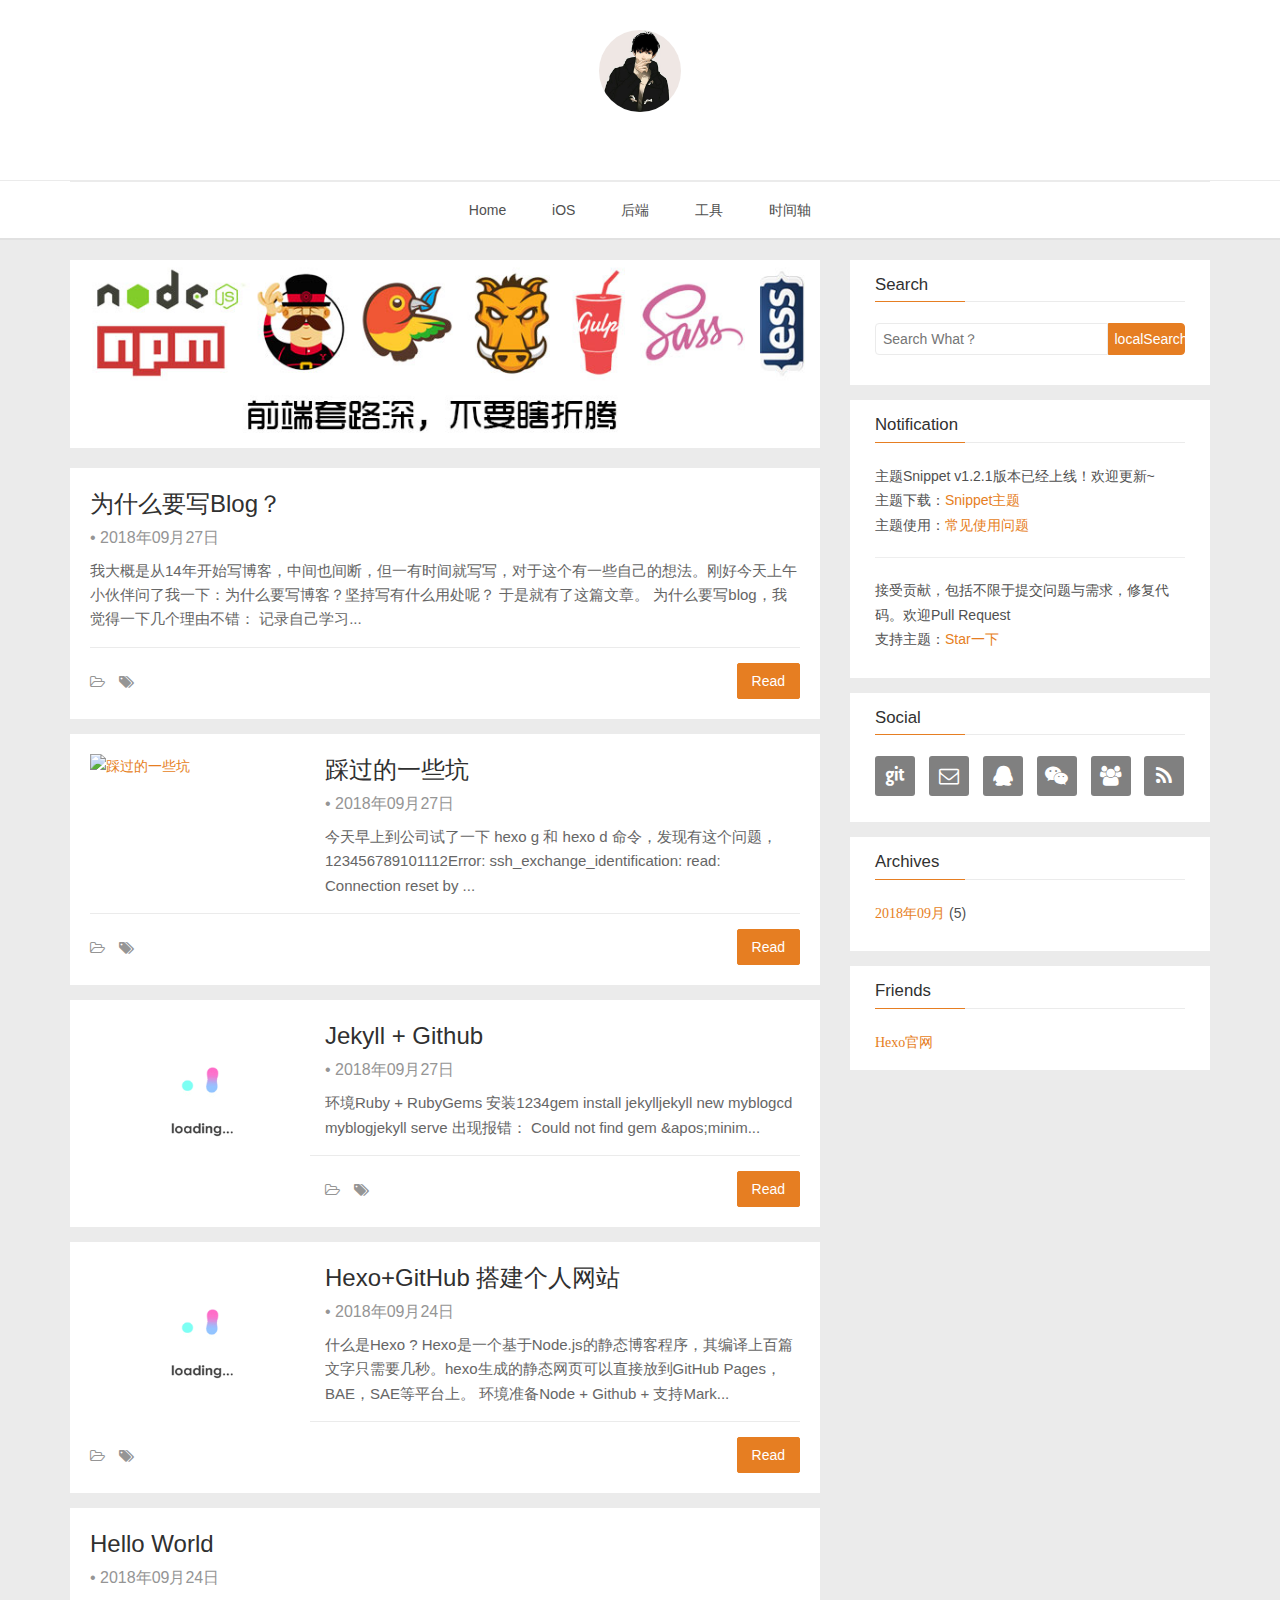
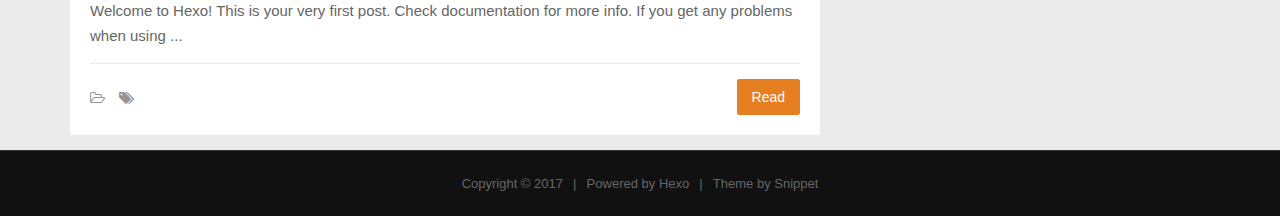
==== index.html @ 62d564f3 "Site updated: 2018-09-27 11:56:24" ====
<!DOCTYPE HTML>
<html lang="">
<head>
    <!--Setting-->
    <meta charset="UTF-8">
    <meta name="viewport" content="width=device-width, user-scalable=no, initial-scale=1.0, maximum-scale=1.0, minimum-scale=1.0">
    <meta http-equiv="X-UA-Compatible" content="IE=Edge,chrome=1">
    <meta http-equiv="Cache-Control" content="no-siteapp">
    <meta http-equiv="Cache-Control" content="no-transform">
    <meta name="renderer" content="webkit|ie-comp|ie-stand">
    <meta name="apple-mobile-web-app-capable" content="Hexo">
    <meta name="apple-mobile-web-app-status-bar-style" content="black">
    <meta name="format-detection" content="telephone=no,email=no,adress=no">
    <meta name="browsermode" content="application">
    <meta name="screen-orientation" content="portrait">
    <link rel="dns-prefetch" href="http://joewang.github.io">
    <!--SEO-->





<meta name="robots" content="all" />
<meta name="google" content="all" />
<meta name="googlebot" content="all" />
<meta name="verify" content="all" />
    <!--Title-->


<title>Hexo</title>


    <link rel="alternate" href="/atom.xml" title="Hexo" type="application/atom+xml">


    <link rel="icon" href="/favicon.ico">

    



<link rel="stylesheet" href="/css/bootstrap.min.css?rev=3.3.7">
<link rel="stylesheet" href="/css/font-awesome.min.css?rev=4.5.0">
<link rel="stylesheet" href="/css/style.css?rev=@@hash">




    
	<div class="hide">
		<script type="text/javascript">
			var cnzz_protocol = (("https:" == document.location.protocol) ? " https://" : " http://");document.write(unescape("%3Cspan class='cnzz_stat_icon_1263868967 hide' %3E%3Cscript%20src%3D%22https%3A%2F%2Fs95.cnzz.com%2Fz_stat.php%3Fweb_id%3D1272564536%22%3E%3C%2Fscript%3E%3C/span%3E%3Cscript src='" + cnzz_protocol + "s19.cnzz.com/z_stat.php%3Fid%3D1263868967%26show%3Dpic1' type='text/javascript'%3E%3C/script%3E"));
		</script>
	</div>






    

</head>


<!--[if lte IE 8]>
<style>
    html{ font-size: 1em }
</style>
<![endif]-->
<!--[if lte IE 9]>
<div style="ie">你使用的浏览器版本过低，为了你更好的阅读体验，请更新浏览器的版本或者使用其他现代浏览器，比如Chrome、Firefox、Safari等。</div>
<![endif]-->

<body>
    <header class="main-header"  style="background-image:url(http://7xpw2b.com1.z0.glb.clouddn.com/hexo-sinppet/img/banner.jpg)"  >
    <div class="main-header-box">
        <a class="header-avatar" href="/" title='John Doe'>
            <img src="/img/avatar.jpg" alt="logo头像" class="img-responsive center-block">
        </a>
        <div class="branding">
        	<!--<h2 class="text-hide">Snippet主题,从未如此简单有趣</h2>-->
            
                 <img src="/img/branding.png" alt="Snippet 博客主题" class="img-responsive center-block">
            
    	</div>
    </div>
</header>
    <nav class="main-navigation">
    <div class="container">
        <div class="row">
            <div class="col-sm-12">
                <div class="navbar-header"><span class="nav-toggle-button collapsed pull-right" data-toggle="collapse" data-target="#main-menu" id="mnav">
                    <span class="sr-only"></span>
                        <i class="fa fa-bars"></i>
                    </span>
                    <a class="navbar-brand" href="http://joewang.github.io">Hexo</a>
                </div>
                <div class="collapse navbar-collapse" id="main-menu">
                    <ul class="menu">
                        
                            <li role="presentation" class="text-center">
                                <a href="/"><i class="fa "></i>Home</a>
                            </li>
                        
                            <li role="presentation" class="text-center">
                                <a href="/categories/iOS/"><i class="fa "></i>iOS</a>
                            </li>
                        
                            <li role="presentation" class="text-center">
                                <a href="/categories/后端/"><i class="fa "></i>后端</a>
                            </li>
                        
                            <li role="presentation" class="text-center">
                                <a href="/categories/工具/"><i class="fa "></i>工具</a>
                            </li>
                        
                            <li role="presentation" class="text-center">
                                <a href="/archives/"><i class="fa "></i>时间轴</a>
                            </li>
                        
                    </ul>
                </div>
            </div>
        </div>
    </div>
</nav>
    <section class="content-wrap">
        <div class="container">
            <div class="row">
                <main class="col-md-8 main-content ">
                    
    <div class="carousel">
        <a href="javascript:" target="_blank">
            <img src="img/head-img.jpg" alt="">
        </a>
    </div>





<article class="post">
    
    <div class="post-content">
        <div class="post-head home-post-head">
            <h1 class="post-title">
                <a href="/2018/09/27/为什么要写Blog？/">为什么要写Blog？</a>
            </h1>
            <div class="post-meta">  &bull;
                <time class="post-date" datetime="" title="">
                    2018年09月27日
                </time>
            </div>
        </div>
        <p class="brief">
            
                我大概是从14年开始写博客，中间也间断，但一有时间就写写，对于这个有一些自己的想法。刚好今天上午小伙伴问了我一下：为什么要写博客？坚持写有什么用处呢？ 于是就有了这篇文章。
为什么要写blog，我觉得一下几个理由不错：

记录自己学习...
            
        </p>
    </div>
    
        <footer class="post-footer clearfix">
            <div class="pull-left tag-list">
                <div class="post-meta">
    
    
    <span class="categories-meta fa-wrap">
        <i class="fa fa-folder-open-o"></i>
        <a href="/categories/ ">
             
        </a>
    </span>
    

    
    <span class="fa-wrap">
        <i class="fa fa-tags"></i>
        <span class="tags-meta">
            
                
            
        </span>
    </span>
    

    
</div>

            </div>

            <div class="post-permalink">
                <a href="/2018/09/27/为什么要写Blog？/" class="btn btn-default">Read</a>
            </div>
        </footer>
    
</article>


<article class="post">
    
        <div class="post-media">
            <a href="/2018/09/27/踩过的一些坑/">
                <img class="img-ajax" src="/img/loading.gif"  data-src="http://ww.sinaimg.cx/005zWjpngy1fvnxed620aj315k0r8ag1.jpg"   alt="踩过的一些坑">
            </a>
        </div>
    
    <div class="post-content">
        <div class="post-head home-post-head">
            <h1 class="post-title">
                <a href="/2018/09/27/踩过的一些坑/">踩过的一些坑</a>
            </h1>
            <div class="post-meta">  &bull;
                <time class="post-date" datetime="" title="">
                    2018年09月27日
                </time>
            </div>
        </div>
        <p class="brief">
            
                今天早上到公司试了一下 hexo g 和 hexo d 命令，发现有这个问题，
123456789101112Error: ssh_exchange_identification: read: Connection reset by ...
            
        </p>
    </div>
    
        <footer class="post-footer clearfix">
            <div class="pull-left tag-list">
                <div class="post-meta">
    
    
    <span class="categories-meta fa-wrap">
        <i class="fa fa-folder-open-o"></i>
        <a href="/categories/ ">
             
        </a>
    </span>
    

    
    <span class="fa-wrap">
        <i class="fa fa-tags"></i>
        <span class="tags-meta">
            
                
            
        </span>
    </span>
    

    
</div>

            </div>

            <div class="post-permalink">
                <a href="/2018/09/27/踩过的一些坑/" class="btn btn-default">Read</a>
            </div>
        </footer>
    
</article>


<article class="post">
    
        <div class="post-media">
            <a href="/2018/09/27/Jekyll-Github/">
                <img class="img-ajax" src="/img/loading.gif"  data-src="http://ww.sinaimg.cx/005zWjpngy1fvm4nehlp5j30uu0b6dis.jpg"   alt="Jekyll + Github">
            </a>
        </div>
    
    <div class="post-content">
        <div class="post-head home-post-head">
            <h1 class="post-title">
                <a href="/2018/09/27/Jekyll-Github/">Jekyll + Github</a>
            </h1>
            <div class="post-meta">  &bull;
                <time class="post-date" datetime="" title="">
                    2018年09月27日
                </time>
            </div>
        </div>
        <p class="brief">
            
                环境Ruby + RubyGems
安装1234gem install jekylljekyll new myblogcd myblogjekyll serve
出现报错：
Could not find gem &amp;apos;minim...
            
        </p>
    </div>
    
        <footer class="post-footer clearfix">
            <div class="pull-left tag-list">
                <div class="post-meta">
    
    
    <span class="categories-meta fa-wrap">
        <i class="fa fa-folder-open-o"></i>
        <a href="/categories/ ">
             
        </a>
    </span>
    

    
    <span class="fa-wrap">
        <i class="fa fa-tags"></i>
        <span class="tags-meta">
            
                
            
        </span>
    </span>
    

    
</div>

            </div>

            <div class="post-permalink">
                <a href="/2018/09/27/Jekyll-Github/" class="btn btn-default">Read</a>
            </div>
        </footer>
    
</article>


<article class="post">
    
        <div class="post-media">
            <a href="/2018/09/24/Hexo-GitHub-搭建个人网站/">
                <img class="img-ajax" src="/img/loading.gif"  data-src="http://ww.sinaimg.cx/005zWjpngy1fvkf51ieztj31ak0t4aev.jpg"   alt="Hexo+GitHub 搭建个人网站">
            </a>
        </div>
    
    <div class="post-content">
        <div class="post-head home-post-head">
            <h1 class="post-title">
                <a href="/2018/09/24/Hexo-GitHub-搭建个人网站/">Hexo+GitHub 搭建个人网站</a>
            </h1>
            <div class="post-meta">  &bull;
                <time class="post-date" datetime="" title="">
                    2018年09月24日
                </time>
            </div>
        </div>
        <p class="brief">
            
                什么是Hexo ?
Hexo是一个基于Node.js的静态博客程序，其编译上百篇文字只需要几秒。hexo生成的静态网页可以直接放到GitHub Pages，BAE，SAE等平台上。
环境准备Node + Github + 支持Mark...
            
        </p>
    </div>
    
        <footer class="post-footer clearfix">
            <div class="pull-left tag-list">
                <div class="post-meta">
    
    
    <span class="categories-meta fa-wrap">
        <i class="fa fa-folder-open-o"></i>
        <a href="/categories/ ">
             
        </a>
    </span>
    

    
    <span class="fa-wrap">
        <i class="fa fa-tags"></i>
        <span class="tags-meta">
            
                
            
        </span>
    </span>
    

    
</div>

            </div>

            <div class="post-permalink">
                <a href="/2018/09/24/Hexo-GitHub-搭建个人网站/" class="btn btn-default">Read</a>
            </div>
        </footer>
    
</article>


<article class="post">
    
    <div class="post-content">
        <div class="post-head home-post-head">
            <h1 class="post-title">
                <a href="/2018/09/24/hello-world/">Hello World</a>
            </h1>
            <div class="post-meta">  &bull;
                <time class="post-date" datetime="" title="">
                    2018年09月24日
                </time>
            </div>
        </div>
        <p class="brief">
            
                Welcome to Hexo! This is your very first post. Check documentation for more info. If you get any problems when using ...
            
        </p>
    </div>
    
        <footer class="post-footer clearfix">
            <div class="pull-left tag-list">
                <div class="post-meta">
    
    
    <span class="categories-meta fa-wrap">
        <i class="fa fa-folder-open-o"></i>
        <a href="/categories/ ">
             
        </a>
    </span>
    

    
    <span class="fa-wrap">
        <i class="fa fa-tags"></i>
        <span class="tags-meta">
            
                
            
        </span>
    </span>
    

    
</div>

            </div>

            <div class="post-permalink">
                <a href="/2018/09/24/hello-world/" class="btn btn-default">Read</a>
            </div>
        </footer>
    
</article>






                </main>
                
                    
    <aside class="col-md-4 sidebar">
        
        
    <div class="widget">
        <h3 class="title">Search</h3>
        <div id="search-form">
            <div id="result-mask" class="hide"></div>
            <div class="search-area">
                
                    <input id="search-key" type="search" autocomplete="off" placeholder="Search What？">
                    <button type="button" class="search-form-submit" id="search-local">localSearch</button>
                
                
            </div>
            <div id="result-wrap" class="hide">
                <div id="search-result"></div>
            </div>
            <div class="hide">
                <template id="search-tpl">
                    <div class="item">
                        <a href="/{path}" title="{title}">
                            <div class="title">{title}</div>
                            <div class="content">{content}</div>
                        </a>
                    </div>
                </template>
            </div>
        </div>
    </div>

        
        
    <div class="widget notification">
        <h3 class="title">Notification</h3>
        <div>
            <p>主题Snippet v1.2.1版本已经上线！欢迎更新~ <br/>
主题下载：<a href="https://github.com/shenliyang/hexo-theme-snippet" title="fork me" target="_blank">Snippet主题</a> <br/>
主题使用：<a href="https://github.com/shenliyang/hexo-theme-snippet/blob/master/README.md#常见问题" title="" target="_blank">常见使用问题</a> <br/>
<hr/>接受贡献，包括不限于提交问题与需求，修复代码。欢迎Pull Request<br/>支持主题：<a href="https://github.com/shenliyang/hexo-theme-snippet/stargazers">Star一下</a>
</p>
        </div>
    </div>

        
        
    <div class="widget">
      <h3 class="title">Social</h3> 
        <div class="content social">
            
	            <a href="//github.com/shenliyang" rel="external nofollow" title="Github" target="_blank">
			    	<i class="git fa fa-git"></i>
			    </a>
            
	            <a href="mailto:snippet@91h5.cc" rel="external nofollow" title="邮箱" target="_blank">
			    	<i class="envelope-o fa fa-envelope-o"></i>
			    </a>
            
	            <a href="/" rel="external nofollow" title="联系QQ" target="_blank">
			    	<i class="qq fa fa-qq"></i>
			    </a>
            
	            <a href="/" rel="external nofollow" title="微信" target="_blank">
			    	<i class="weixin fa fa-weixin"></i>
			    </a>
            
	            <a href="/" rel="external nofollow" title="QQ群" target="_blank">
			    	<i class="users fa fa-users"></i>
			    </a>
            
	            <a href="/atom.xml" rel="external nofollow" title="RSS" target="_blank">
			    	<i class="feed fa fa-feed"></i>
			    </a>
            
        </div>
    </div>


        
        

        
        
    <div class="widget">
        <h3 class="title">Archives</h3>
        <ul class="archive-list"><li class="archive-list-item"><a class="archive-list-link" href="/archives/2018/09/"><i class="fa" aria-hidden="true">2018年09月</i></a><span class="archive-list-count">5</span></li></ul>
    </div>


        
        

        
        
    <div class="widget">
        <h3 class="title">Friends</h3>
        <div class="content friends-link">
        
            <a href="https://hexo.io/zh-cn/" class="fa" target="_blank">Hexo官网</a>
        
        </div>
    </div>


        
    </aside>

                
            </div>
        </div>
    </section>
    <footer class="main-footer">
    <div class="container">
        <div class="row">
        </div>
    </div>
</footer>

<a id="back-to-top" class="icon-btn hide">
	<i class="fa fa-chevron-up"></i>
</a>




    <div class="copyright">
    <div class="container">
        <div class="row">
            <div class="col-sm-12">
                <div class="busuanzi">
    
</div>

            </div>
            <div class="col-sm-12">
                <span>Copyright &copy; 2017
                </span> |
                <span>
                    Powered by <a href="//hexo.io" class="copyright-links" target="_blank" rel="nofollow">Hexo</a>
                </span> |
                <span>
                    Theme by <a href="//github.com/shenliyang/hexo-theme-snippet.git" class="copyright-links" target="_blank" rel="nofollow">Snippet</a>
                </span>
            </div>
        </div>
    </div>
</div>


	<script src="/js/search.js?rev=@@hash"></script>






<script src="/js/app.js?rev=@@hash"></script>

</body>
</html>
---- css/style.css ----
/*! style.css v1.2.0 | MIT License | github.com/shenliyang */
/*====================================================
    COLOR VARIABLE FOR THEME
====================================================*/
/* _variable.less */
/*====================================================
    MIXINS FOR THEME
====================================================*/
/* _mixins.less */
@-webkit-keyframes masked-animation {
  0% {
    background-position: 0 0;
  }
  to {
    background-position: -100% 0;
  }
}
@keyframes masked-animation {
  0% {
    background-position: 0 0;
  }
  to {
    background-position: -100% 0;
  }
}
/*====================================================
    common styles
====================================================*/
html {
  color: #505050;
  line-height: 1.75em;
  background: #ebebeb;
  position: relative;
  font-family: "Helvetica Neue", Helvetica, Arial, "Hiragino Sans GB", "Hiragino Sans GB W3", "WenQuanYi Micro Hei", "Microsoft YaHei UI", "Microsoft YaHei", sans-serif;
}
body {
  color: #505050;
  line-height: 1.75em;
  background: #ebebeb;
  position: relative;
  font-family: "Helvetica Neue", Helvetica, Arial, "Hiragino Sans GB", "Hiragino Sans GB W3", "WenQuanYi Micro Hei", "Microsoft YaHei UI", "Microsoft YaHei", sans-serif;
}
h1,
h2,
h3,
h4,
h5,
h6 {
  font-weight: 400;
  color: #303030;
}
h1 {
  font-size: 2em;
}
h2 {
  font-size: 1.5em;
}
h3 {
  font-size: 1.2em;
}
h4 {
  font-size: 1em;
}
h5 {
  font-size: 0.75em;
}
h6 {
  font-size: 0.5em;
}
a {
  color: #e67e22;
  outline: none;
}
a:hover {
  color: #e67e22;
}
a:active {
  outline: none;
}
a:focus {
  outline: none;
}
a img {
  outline: none;
}
.btn {
  padding: 7px 14px;
  -webkit-border-radius: 2px;
  -moz-border-radius: 2px;
  border-radius: 2px;
}
.btn-default {
  border: 1px solid #e67e22;
  background: #e67e22;
  color: #fff;
  -webkit-transition: all 0.2s ease-in-out;
  transition: all 0.2s ease-in-out;
}
.btn-default:hover {
  border: 1px solid #303030;
  background: #303030;
  color: #fff;
}
.btn-default:focus {
  outline: none;
}
.btn-default[disabled] {
  border: 1px solid #303030;
  background: #303030;
  color: #fff;
}
input[type="search"] {
  box-sizing: border-box;
  width: 75%;
  height: 32px;
  line-height: 16px;
  padding: 7px 11px 7px 7px;
  border-radius: 4px 0 0 4px;
  margin-bottom: 1em;
  border: 1px solid #ebebeb;
  -webkit-transition: all 0.2s;
  transition: all 0.2s;
}
input[type="search"]:focus {
  border: 1px solid #e67e22;
  outline: none;
}
input[type="text"] {
  padding: 7px 7px;
  border: 1px solid #ebebeb;
  -webkit-border-radius: 2px;
  -moz-border-radius: 2px;
  border-radius: 2px;
  -webkit-transition: all 0.2s;
  transition: all 0.2s;
}
input[type="text"]:focus {
  border: 1px solid #e67e22;
  outline: none;
}
input[type="url"] {
  padding: 7px 7px;
  border: 1px solid #ebebeb;
  -webkit-border-radius: 2px;
  -moz-border-radius: 2px;
  border-radius: 2px;
  -webkit-transition: all 0.2s;
  transition: all 0.2s;
}
input[type="url"]:focus {
  border: 1px solid #e67e22;
  outline: none;
}
input[type="email"] {
  padding: 7px 7px;
  border: 1px solid #ebebeb;
  -webkit-border-radius: 2px;
  -moz-border-radius: 2px;
  border-radius: 2px;
  -webkit-transition: all 0.2s;
  transition: all 0.2s;
}
input[type="email"]:focus {
  border: 1px solid #e67e22;
  outline: none;
}
textarea {
  padding: 7px 7px;
  border: 1px solid #ebebeb;
  -webkit-border-radius: 2px;
  -moz-border-radius: 2px;
  border-radius: 2px;
  -webkit-transition: all 0.2s;
  transition: all 0.2s;
}
textarea:focus {
  border: 1px solid #e67e22;
  outline: none;
}
blockquote {
  border-left: 4px solid #e67e22;
  background-color: #f9f9f9;
}
pre {
  padding: 0;
  background: none;
  border: none;
}
::-moz-selection {
  color: #fff;
  background: #e67e22;
  text-shadow: none;
}
::selection {
  color: #fff;
  background: #e67e22;
  text-shadow: none;
}
.ie {
  position: fixed;
  z-index: 9999;
  left: 0;
  top: 0;
  width: 100%;
  height: 70px;
  text-align: center;
  line-height: 70px;
  background-color: #f9f9f9;
  color: #f0ad4e;
  border-bottom: 1px solid #303030;
  text-overflow: ellipsis;
  overflow: hidden;
  white-space: nowrap;
}
#process {
  position: fixed;
  width: 0;
  height: 2px;
  background-color: #e67e22;
  top: -1px;
  left: 0;
  -webkit-border-radius: 2px;
  -moz-border-radius: 2px;
  border-radius: 2px;
  -webkit-transition: width 1s ease;
  transition: width 1s ease;
  z-index: 99;
}
.carousel {
  margin-bottom: 20px;
}
.carousel img {
  width: 100%;
}
/*====================================================
    header
====================================================*/
.main-header {
  position: relative;
  text-align: center;
  line-height: 0;
  height: 180px;
  width: 100%;
  background: #fff url(http://7xpw2b.com1.z0.glb.clouddn.com/hexo-sinppet/img/banner.jpg);
  background-repeat: repeat;
  overflow: hidden;
}
.main-header .banneriframe {
  width: 100%;
  height: 100%;
  border-width: 0px;
}
.main-header .main-header-box {
  position: relative;
  width: 100%;
  padding-top: 30px;
}
.main-header .main-header-box a.header-avatar img {
  width: 82px;
  height: 82px;
  max-width: 100%;
  border-radius: 50%;
}
.main-header .main-header-box a.header-avatar:hover {
  text-decoration: none;
}
.main-header .main-header-box .branding {
  padding-top: 15px;
}
.main-header .main-header-box .branding h2 {
  font-family: "STXingkai", "KaiTi", "Microsoft YaHei", "SimSun", sans-serif;
  width: 320px;
  margin: 0 auto;
  letter-spacing: 3px;
  color: #e67e22;
  text-overflow: ellipsis;
  overflow: hidden;
  white-space: nowrap;
  background-image: -webkit-linear-gradient(left, #cddc39, #e67e22 25%, #cddc39 50%, #e67e22 75%, #cddc39) !important;
  -webkit-text-fill-color: transparent!important;
  -webkit-background-clip: text!important;
  background-size: 200% 100%!important;
  animation: masked-animation 2s infinite linear !important;
}
.main-header .main-header-box .branding h2:hover {
  animation: masked-animation 1s infinite linear !important;
  text-decoration: none;
}
.home-template .main-header {
  padding-top: 62px;
  padding-bottom: 62px;
  background-repeat: no-repeat;
  background-position: center 20%;
  -webkit-background-size: cover;
  background-size: cover;
}
/* main-navigation */
.main-navigation {
  text-align: center;
  background: #fff;
  border-top: 1px solid #ebebeb;
  margin-bottom: 20px;
  border-bottom: 2px solid #e1e1e1;
}
.main-navigation .navbar-collapse {
  border-top: 1px solid #ebebeb;
}
.main-navigation .navbar-brand {
  max-width: 90%;
  text-overflow: ellipsis;
  overflow: hidden;
  white-space: nowrap;
  padding: 19px 0 0 0;
  font-size: 14px;
  color: #505050;
  display: none;
}
.main-navigation .menu {
  padding: 0;
  margin: 0;
}
.main-navigation .menu li {
  list-style: none;
  display: inline-block;
  position: relative;
}
.main-navigation .menu li a {
  color: #505050;
  line-height: 4em;
  display: block;
  padding: 0 21px;
}
.main-navigation .menu li:hover > a {
  color: #e67e22;
  text-decoration: none;
}
.main-navigation .menu li:hover ul {
  visibility: visible;
  opacity: 1;
  filter: alpha(opacity=100);
  top: 100%;
}
.main-navigation .menu li ul {
  visibility: hidden;
  background: #fff;
  text-align: left;
  padding: 7px 0px;
  margin: 0;
  position: absolute;
  left: 0;
  top: 120%;
  width: 200px;
  z-index: 999;
  opacity: 0;
  filter: alpha(opacity=0);
  -webkit-transition: all 0.2s ease;
  transition: all 0.2s ease;
}
.main-navigation .menu li ul li {
  display: block;
  margin: 0;
}
.main-navigation .menu li ul li a {
  line-height: 2.5em;
  color: #505050;
}
.main-navigation .menu li ul:hover > a {
  color: #e67e22;
}
.main-navigation .menu li.nav-current {
  border-bottom: 2px solid #e67e22;
  margin-bottom: -2px;
}
.main-navigation .navbar-header {
  text-align: center;
}
.main-navigation .navbar-header i {
  height: 56px;
  line-height: 56px;
  font-size: 2em;
  cursor: pointer;
}
.main-navigation .navbar-header i:hover {
  color: #e67e22;
}
/*====================================================
    main post area
====================================================*/
#main {
  background: #fff;
  padding: 10px 0;
  margin-bottom: 10px;
}
.post {
  padding: 20px;
  background: #fff;
  margin-bottom: 15px;
  position: relative;
  overflow: hidden;
}
.post .featured {
  position: absolute;
  background: #e67e22;
  color: #fff;
  text-align: center;
  top: -12px;
  right: -32px;
  width: 80px;
  height: 40px;
  line-height: 54px;
  transform: rotate(45deg);
}
.post .featured i {
  transform: rotate(-45deg);
}
.post .post-head {
  margin-bottom: 0.5em;
  text-align: center;
}
.post .post-head .post-title {
  font-size: 1.5em;
  line-height: 1.35em;
  margin: 0;
}
.post .post-head .post-title a {
  color: #303030;
}
.post .post-head .post-title a:hover {
  text-decoration: none;
  color: #e67e22;
}
.post .post-head .post-title a:focus {
  text-decoration: none;
  color: #e67e22;
}
.post .post-head p.warning {
  color: #f0ad4e;
}
.post .post-head .post-meta {
  color: #959595;
  margin: 5px 0;
}
.post .post-head .post-meta span {
  margin-right: 5px;
  white-space: nowrap;
}
.post .post-head .post-meta span a {
  color: #959595;
  margin-left: 3px;
}
.post .post-head .post-meta span a:hover {
  color: #e67e22;
}
.post .post-media {
  position: relative;
  margin-right: 15px;
  width: 220px;
  height: 160px;
  float: left;
  overflow: hidden;
}
.post .post-media img {
  width: 100%;
  height: 100%;
}
.post .post-content .home-post-head {
  text-align: left;
}
.post .post-content p.brief {
  overflow: hidden;
  color: #666666;
}
.post .post-body {
  margin-top: 15px;
  padding: 25px 0;
  border-top: 1px solid #eee;
  overflow: hidden;
}
.post .post-body p {
  font-size: 1em;
  line-height: 1.5;
}
.post .post-body p img {
  max-width: 100%;
}
.post .post-footer {
  margin-top: 15px;
  padding-top: 15px;
  border-top: 1px solid #ebebeb;
}
.post .post-footer .tag-list {
  color: #959595;
  line-height: 28px;
}
.post .post-footer .tag-list .post-meta {
  margin-top: 5px;
}
.post .post-footer .tag-list .post-meta .fa-wrap {
  margin-right: 10px;
}
.post .post-footer .tag-list .tags-meta a:nth-child(n+2) {
  margin-left: 4px;
}
.post .post-footer .tag-list a {
  color: #959595;
}
.post .post-footer .tag-list a:hover {
  color: #e67e22;
}
.post .post-footer .post-permalink {
  text-align: right;
}
/*====================================================
  main post content
====================================================*/
.post-content {
  font: 400 16px/1.62 "Georgia", "Xin Gothic", "Hiragino Sans GB", "Droid Sans Fallback", "Microsoft YaHei", sans-serif;
  color: #333;
}
.post-content h1 {
  font-family: "Georgia", "Xin Gothic", "Hiragino Sans GB", "Droid Sans Fallback", "Microsoft YaHei", "SimSun", sans-serif;
  color: #333;
  font-size: 1.8em;
  margin: 0.67em 0;
}
.post-content h2 {
  font-family: "Georgia", "Xin Gothic", "Hiragino Sans GB", "Droid Sans Fallback", "Microsoft YaHei", "SimSun", sans-serif;
  color: #333;
  font-size: 1.5em;
  margin: 0.83em 0;
}
.post-content h3 {
  font-family: "Georgia", "Xin Gothic", "Hiragino Sans GB", "Droid Sans Fallback", "Microsoft YaHei", "SimSun", sans-serif;
  color: #333;
  font-size: 1.17em;
  margin: 1em 0;
}
.post-content h4 {
  font-family: "Georgia", "Xin Gothic", "Hiragino Sans GB", "Droid Sans Fallback", "Microsoft YaHei", "SimSun", sans-serif;
  color: #333;
  font-size: 1em;
  margin: 1.6em 0 1em 0;
}
.post-content h5 {
  font-family: "Georgia", "Xin Gothic", "Hiragino Sans GB", "Droid Sans Fallback", "Microsoft YaHei", "SimSun", sans-serif;
  color: #333;
  font-size: 1em;
  margin: 1.6em 0 1em 0;
}
.post-content h6 {
  font-family: "Georgia", "Xin Gothic", "Hiragino Sans GB", "Droid Sans Fallback", "Microsoft YaHei", "SimSun", sans-serif;
  color: #333;
  font-size: 1em;
  margin: 1.6em 0 1em 0;
  font-weight: 500;
}
.post-content > h1 {
  margin-top: 0;
  font-size: 2em;
}
.post-content p {
  font-size: 15px;
}
.post-content a {
  word-wrap: break-word;
}
.post-content a img {
  border: none;
}
.post-content strong {
  font-weight: 700;
  color: #333;
}
.post-content b {
  font-weight: 700;
  color: #333;
}
.post-content em {
  font-style: italic;
  color: #333;
}
.post-content i {
  font-style: italic;
  color: #333;
}
.post-content img {
  max-width: 100%;
  height: auto;
  margin: 0.2em 0;
}
.post-content figure {
  position: relative;
  clear: both;
  outline: 0;
  margin: 10px 0;
}
.post-content figure img {
  display: block;
  max-width: 100%;
  margin: auto auto 4px;
  -moz-box-sizing: border-box;
  -webkit-box-sizing: border-box;
  box-sizing: border-box;
}
.post-content figure figcaption {
  position: relative;
  width: 100%;
  text-align: center;
  left: 0;
  margin-top: 10px;
  font-weight: 400;
  font-size: 14px;
  color: #666666;
}
.post-content figure figcaption a {
  text-decoration: none;
  color: #666666;
}
.post-content figure iframe {
  margin: auto;
}
.post-content hr {
  border-top: #dededc 1px solid;
}
.post-content blockquote {
  margin: 0 0 1.64em 0;
  border-left: 3px solid #e67e22;
  padding-left: 12px;
  color: #666666;
}
.post-content blockquote a {
  color: #666666;
}
.post-content ul {
  margin: 0 0 24px 6px;
  padding-left: 16px;
  list-style-type: square;
}
.post-content ol {
  margin: 0 0 24px 6px;
  padding-left: 16px;
  list-style-type: decimal;
}
.post-content li {
  margin-bottom: 0.2em;
}
.post-content li ul {
  margin-top: 0;
  margin-bottom: 0;
  margin-left: 14px;
  list-style-type: disc;
}
.post-content li ul ul {
  list-style-type: circle;
}
.post-content li ol {
  margin-top: 0;
  margin-bottom: 0;
  margin-left: 14px;
}
.post-content li p {
  margin: 0.4em 0 0.6em;
}
.post-content .unstyled {
  list-style-type: none;
  margin: 0;
  padding: 0;
}
.post-content code {
  color: #808080;
  font-size: 0.96em;
  background-color: #f9f9f9;
  padding: 1px 2px;
  border: 1px solid #dadada;
  -webkit-border-radius: 2px;
  -moz-border-radius: 2px;
  border-radius: 2px;
  font-family: Menlo, Monaco, Consolas, "Courier New", monospace;
  word-wrap: break-word;
}
.post-content tt {
  color: #808080;
  font-size: 0.96em;
  background-color: #f9f9f9;
  padding: 1px 2px;
  border: 1px solid #dadada;
  -webkit-border-radius: 2px;
  -moz-border-radius: 2px;
  border-radius: 2px;
  font-family: Menlo, Monaco, Consolas, "Courier New", monospace;
  word-wrap: break-word;
}
.post-content pre {
  margin: 1.64em 0;
  border: none;
  border-left: 3px solid #dadada;
  padding-left: 10px;
  overflow: auto;
  line-height: 1.5;
  font-family: Menlo, Monaco, Consolas, "Courier New", monospace;
  color: #808080;
  background-color: #f9f9f9;
}
.post-content pre code {
  color: #808080;
  border: none;
  background: none;
  padding: 0;
}
.post-content pre tt {
  color: #808080;
  border: none;
  background: none;
  padding: 0;
}
.post-content table {
  width: 100%;
  max-width: 100%;
  border-collapse: collapse;
  border-spacing: 0;
  margin-bottom: 1.5em;
  font-size: 0.96em;
  -webkit-box-sizing: border-box;
  -moz-box-sizing: border-box;
  box-sizing: border-box;
}
.post-content th {
  text-align: left;
  padding: 4px 8px 4px 10px;
  border: 1px solid #dadada;
}
.post-content td {
  text-align: left;
  padding: 4px 8px 4px 10px;
  border: 1px solid #dadada;
  vertical-align: top;
}
.post-content tr:nth-child(even) {
  background-color: #f9f9f9;
}
.post-content iframe {
  display: block;
  max-width: 100%;
  margin-bottom: 30px;
}
.windows .post-content {
  font-size: 16px;
  font-family: "Georgia", "SimSun", sans-serif;
}
/*====================================================
    pagination
====================================================*/
.pagination {
  margin: 30px 0;
  text-align: center;
  display: block;
}
.pagination a {
  background: #fff;
  color: #666666;
  text-align: center;
  display: inline-block;
  -webkit-border-radius: 2px;
  -moz-border-radius: 2px;
  border-radius: 2px;
}
.pagination a:hover {
  background: #e67e22;
  color: #fff;
  text-decoration: none;
}
.pagination a i {
  width: 36px;
  height: 36px;
  line-height: 36px;
}
.pagination .prev {
  margin: 0 5px;
}
.pagination .next {
  margin: 0 5px;
}
.pagination .page-number {
  margin: 0 3px;
  display: inline-block;
  line-height: 36px;
  padding: 0 14px;
  -webkit-border-radius: 2px;
  -moz-border-radius: 2px;
  border-radius: 2px;
}
.pagination .current {
  background: #e67e22;
  color: #fff;
}
/*====================================================
    other: about and comment
====================================================*/
#comments {
  background-color: #fff;
  padding: 20px;
  margin-bottom: 20px;
}
#comments .v .vheader .vinput {
  border: none;
  border-bottom: 1px solid #f0f0f0;
  -webkit-border-radius: 0;
  -moz-border-radius: 0;
  border-radius: 0;
  font-size: .9em;
  -webkit-transition: all 0.2s;
  transition: all 0.2s;
}
#comments .v .vheader .vinput:focus {
  border-bottom: 1px solid #e67e22;
}
#comments .v .vheader .vinput:hover {
  border-bottom: 1px solid #e67e22;
}
#comments .v .veditor {
  font-size: 1em;
}
#comments .v .vcontrol .vbtn {
  -webkit-border-radius: 2px;
  -moz-border-radius: 2px;
  border-radius: 2px;
  padding: .5rem 2rem;
  color: #808080;
}
#comments .v .vcontrol .vbtn:hover {
  color: #e67e22;
  border-color: #e67e22;
}
#comments .v .item3 input {
  width: 31%;
  margin: 0 1%;
}
#comments .v .item2 input {
  width: 48%;
  margin: 0 1%;
}
/* prev and next link */
.prev-next-wrap {
  margin-bottom: 25px;
  text-align: center;
}
.prev-next-wrap .pre-post {
  float: left;
}
.prev-next-wrap .next-post {
  float: right;
}
.sidebar .widget {
  background: #fff;
  padding: 16px 25px;
}
.sidebar .widget ul {
  padding: 0;
}
.sidebar .widget ul li {
  list-style: none;
}
.sidebar .widget ul li.archive-list-item {
  width: 50%;
  display: inline-block;
}
.sidebar .widget .archive-list-count,
.sidebar .widget .category-list-count {
  margin-left: 4px;
}
.sidebar .widget .archive-list-count:before,
.sidebar .widget .category-list-count:before {
  content: "(";
}
.sidebar .widget .archive-list-count:after,
.sidebar .widget .category-list-count:after {
  content: ")";
}
.sidebar .widget-box {
  background: #fff;
  padding: 0 25px 16px;
}
.main-footer {
  background: #202020;
  color: #959595;
}
/*====================================================
    sidebar
====================================================*/
.widget {
  margin-bottom: 15px;
}
.widget .title {
  margin-top: 0;
  padding-bottom: 7px;
  border-bottom: 1px solid #ebebeb;
  margin-bottom: 21px;
  position: relative;
}
.widget .title:after {
  content: "";
  width: 90px;
  height: 1px;
  background: #e67e22;
  position: absolute;
  left: 0;
  bottom: -1px;
}
.widget .tag-cloud a {
  border: 1px solid #ebebeb;
  padding: 2px 7px;
  color: #959595;
  font-size: 1em!important;
  line-height: 1.5em;
  display: inline-block;
  margin: 0 5px 5px 0;
  -webkit-transition: all 0.2s;
  transition: all 0.2s;
  text-overflow: ellipsis;
  overflow: hidden;
  white-space: nowrap;
}
.widget .tag-cloud a:hover {
  color: #fff;
  background-color: #e67e22;
  border: 1px solid #e67e22;
  text-decoration: none;
}
.widget .social a {
  display: inline-block;
  text-align: center;
  width: 40px;
  height: 40px;
  line-height: 45px;
  color: #fff;
  background: #808080;
  -webkit-border-radius: 3px;
  -moz-border-radius: 3px;
  border-radius: 3px;
  margin-right: 10px;
  margin-bottom: 10px;
}
.widget .social a:hover {
  background: #e67e22;
  -webkit-transition: all 0.2s;
  transition: all 0.2s;
}
.widget .social a:last-child {
  margin-right: 0px;
}
.widget .social a i {
  font-size: 20px;
}
.widget .friends-link a {
  margin-right: 15px;
}
.widget #search-form {
  position: relative;
  width: 100%;
}
.widget #search-form .search-form-submit {
  float: right;
  width: 25%;
  height: 32px;
  background: #e67e22;
  color: #fff;
  border-radius: 0 4px 4px 0;
  border: 1px solid #e67e22;
}
.widget #search-form #result-mask {
  position: fixed;
  left: 0;
  top: 0;
}
.widget #search-form .search-form-submit:focus {
  outline: none;
}
.widget #search-form #result-wrap {
  position: absolute;
  box-sizing: content-box;
  top: 45px;
  left: -50px;
  z-index: 6;
  width: 120%;
  padding: 20px;
  color: #333;
  background: #fff;
  border-radius: 4px;
  box-shadow: 1px 2px 2px #ccc;
  border: 1px solid #ccc;
}
.widget #search-form #result-wrap:before {
  content: '';
  position: absolute;
  display: inline-block;
  border-width: 0 12px 12px 12px;
  border-style: solid;
  border-color: #ccc transparent;
  right: 80px;
  top: -12px;
}
.widget #search-form #result-wrap:after {
  content: '';
  position: absolute;
  display: inline-block;
  border-width: 0 12px 12px 12px;
  border-style: solid;
  border-color: #fff transparent;
  right: 80px;
  top: -10px;
}
.widget #search-form #result-wrap #search-result {
  width: 100%;
  box-sizing: content-box;
  padding-right: 20px;
  margin-right: -20px;
  max-height: 400px;
  overflow-y: auto;
}
.widget #search-form #result-wrap #search-result .tips {
  text-align: center;
}
.widget #search-form #result-wrap #search-result .item {
  padding: 8px 0;
}
.widget #search-form #result-wrap #search-result .item:last-child .content {
  border-bottom: 0;
}
.widget #search-form #result-wrap #search-result .item a:hover {
  text-decoration: none;
}
.widget #search-form #result-wrap #search-result .item .title {
  line-height: 1.25;
  font-size: 16px;
  text-overflow: ellipsis;
  overflow: hidden;
  white-space: nowrap;
  margin-bottom: 0px;
  color: #333;
  border: 0;
}
.widget #search-form #result-wrap #search-result .item .title:hover {
  color: #e67e22;
}
.widget #search-form #result-wrap #search-result .item .title b {
  margin: 0 2px;
  color: #e67e22;
}
.widget #search-form #result-wrap #search-result .item .content {
  font-size: 14px;
  color: #666666;
  padding-bottom: 10px;
  border-bottom: 1px solid #ccc;
}
.widget #search-form #result-wrap #search-result .item .content b {
  color: #e67e22;
  margin: 0 2px;
}
/*====================================================
   toc
====================================================*/
#article-toc {
  padding-top: 1em;
  background-color: #fff;
  top: 0;
  bottom: 70px;
  overflow-y: auto;
}
#article-toc ol {
  list-style: none;
}
#article-toc .toc {
  padding-left: 2em;
}
#article-toc .toc .toc-item .toc-link {
  display: block;
  color: #333;
  text-decoration: none;
  padding: 4px 0;
  line-height: 1.25em;
  position: relative;
  width: 100%;
  text-overflow: ellipsis;
  overflow: hidden;
  white-space: nowrap;
}
#article-toc .toc .toc-item .toc-link:hover {
  color: #e67e22;
  -webkit-transition: 0.15s;
  transition: 0.15s;
}
#article-toc .toc .toc-item.toc-level-2 > .toc-link {
  font-size: 15px;
}
/*====================================================
   copyright
====================================================*/
.copyright {
  background: #111;
  font-size: 13px;
  text-align: center;
  color: #666666;
  padding-top: 20px;
  padding-bottom: 20px;
  border-top: 1px solid #303030;
}
.copyright span {
  margin: 0 .5em;
}
.copyright a {
  color: #666666;
}
/*====================================================
   back-to-top and toc-btn
====================================================*/
#back-to-top,
#toc-btn {
  position: fixed;
  right: 30px;
  bottom: 30px;
  background-color: #959595;
  color: #fff;
  text-align: center;
  -webkit-border-radius: 2px;
  -moz-border-radius: 2px;
  border-radius: 2px;
  z-index: 1;
  cursor: pointer;
}
#back-to-top:hover,
#toc-btn:hover {
  background: #e67e22;
  -webkit-transition: all 0.2s;
  transition: all 0.2s;
}
#back-to-top i,
#toc-btn i {
  width: 30px;
  height: 30px;
  line-height: 30px;
}
#toc-btn {
  bottom: 65px;
}
/*====================================================
    post reward
====================================================*/
.reward {
  padding: 5px 0;
}
.reward .reward-wrap {
  position: relative;
  display: block;
  font-size: 30px;
  width: 62px;
  height: 62px;
  line-height: 60px;
  margin: 0 auto;
  cursor: pointer;
  text-align: center;
  vertical-align: middle;
  color: #ff8140;
  -webkit-user-select: none;
  border: 1px solid #d9d9d9;
  -webkit-box-shadow: 0 0 2px #d9d9d9;
  -moz-box-shadow: 0 0 2px #d9d9d9;
  box-shadow: 0 0 2px #d9d9d9;
  -webkit-border-radius: 50%;
  -moz-border-radius: 50%;
  border-radius: 50%;
}
.reward .reward-wrap .reward-box {
  position: absolute;
  top: -220px;
  left: 50%;
  display: none;
  width: 350px;
  height: 200px;
  margin-left: -175px;
  padding: 15px;
  border: 1px solid #e6e6e6;
  background-color: #fff;
  -webkit-box-shadow: 0 1px 1px 1px #efefef;
  -moz-box-shadow: 0 1px 1px 1px #efefef;
  box-shadow: 0 1px 1px 1px #efefef;
}
.reward .reward-wrap .reward-box span {
  display: inline-block;
  width: 150px;
  height: 150px;
}
.reward .reward-wrap .reward-box span img {
  display: inline-block;
  float: left;
  width: 150px;
  height: 150px;
  margin: 0 auto;
  border: 0;
}
.reward .reward-wrap .reward-box span b {
  font-size: 14px;
  line-height: 26px;
  display: block;
  text-align: center;
  color: #666;
}
.reward .reward-wrap .reward-box:before,
.reward .reward-wrap .reward-box:after {
  position: absolute;
  content: '';
  border: 10px solid transparent;
}
.reward .reward-wrap .reward-box:before {
  bottom: -20px;
  left: 50%;
  margin-left: -10px;
  border-top-color: #e6e6e6;
}
.reward .reward-wrap .reward-box:after {
  bottom: -19px;
  left: 50%;
  margin-left: -10px;
  border-top-color: #fff;
}
.reward .reward-wrap:hover {
  color: #fff;
  background-color: #ff8140;
  border: 1px solid #ff8140;
  -webkit-transition: all 0.2s;
  transition: all 0.2s;
}
.reward .reward-wrap:hover .reward-box {
  display: block;
}
.reward .reward-tip {
  font-size: 18px;
  font-weight: 700;
  letter-spacing: 1px;
  color: #969696;
  margin: 15px auto;
  text-align: center;
  min-height: 24px;
}
/*====================================================
    timeline
====================================================*/
.timebox {
  position: relative;
  width: 100%;
  padding: 0 20px;
  margin: 20px auto;
  background: url(../img/timeline.gif) repeat-y 207px 0;
  overflow: hidden;
}
.timeline h2 {
  height: 44px;
  line-height: 44px;
  font-size: 30px;
  color: #666666;
  font-weight: bold;
  padding-left: 75px;
  margin-bottom: 25px;
  background: url(../img/timeline-clock.gif) #fff no-repeat 165px 0;
}
.timeline h2 img {
  vertical-align: -5px;
}
.timeline ul {
  list-style: none;
  margin: 0;
  padding: 0;
}
.timeline ul li {
  background: url(../img/timeline-dot.gif) no-repeat 180px 5px;
  padding-bottom: 20px;
  zoom: 1;
  text-overflow: ellipsis;
  overflow: hidden;
  white-space: nowrap;
}
.timeline ul li:after {
  content: " ";
  display: block;
  height: 0;
  clear: both;
  visibility: hidden;
}
.timeline ul li h3 {
  float: left;
  width: 168px;
  font-size: 20px;
  color: #333;
  text-align: right;
  padding-right: 15px;
  margin: 0;
}
.timeline ul li h3 span {
  color: #666666;
  font-size: 12px;
  margin-left: 3px;
}
.timeline ul li a {
  padding-left: 41px;
  margin-top: -5px;
  font-weight: normal;
  font-size: 16px;
  color: #505050;
}
.timeline ul li a:hover {
  text-decoration: none;
  color: #e67e22;
}
@media screen and (max-width: 500px) {
  .timebox {
    background-position: 97px 0;
  }
  .timeline h2 {
    padding-left: 40%;
    background-position: 48px 0;
  }
  .timeline ul li {
    background-position: 70px 5px;
  }
  .timeline ul li h3 {
    width: 68px;
  }
}
/*====================================================
    highlight
====================================================*/
pre,
.highlight {
  overflow: auto;
  margin: 20px 0;
  padding: 0;
  color: #c5c8c6;
  font-size: 13px;
  background: #1d1f21;
  line-height: 1.6;
}
code {
  padding: 2px 4px;
  text-overflow: ellipsis;
  overflow: hidden;
  white-space: nowrap;
  color: #666666;
  background: #eee;
  -webkit-border-radius: 3px;
  -moz-border-radius: 3px;
  border-radius: 3px;
}
pre code {
  padding: 0;
  color: #c5c8c6;
  background: none;
  text-shadow: none;
}
pre .meta {
  color: #b294bb;
}
pre .comment {
  color: #969896;
}
.highlight {
  -webkit-border-radius: 1px;
  -moz-border-radius: 1px;
  border-radius: 1px;
}
.highlight pre {
  border: none;
  margin: 0;
  padding: 10px 0;
}
.highlight table {
  margin: 0;
  width: auto;
  border: none;
}
.highlight td {
  border: none;
  padding: 0;
}
.highlight figcaption {
  font-size: 1em;
  color: #c5c8c6;
  line-height: 1em;
  margin-bottom: 1em;
}
.highlight figcaption a {
  float: right;
  color: #c5c8c6;
}
.highlight figcaption a:hover {
  border-bottom-color: #c5c8c6;
}
.highlight .gutter pre {
  padding-left: 10px;
  padding-right: 10px;
  color: #888f96;
  text-align: right;
  background-color: #000;
}
.highlight .code pre {
  width: 100%;
  padding-left: 10px;
  padding-right: 10px;
  background-color: #1d1f21;
}
.highlight .line {
  height: 20px;
}
.gutter {
  -webkit-user-select: none;
  -moz-user-select: none;
  -ms-user-select: none;
  user-select: none;
}
.gist table {
  width: auto;
}
.gist table td {
  border: none;
}
pre .variable,
pre .attribute,
pre .tag,
pre .regexp,
pre .ruby .constant,
pre .xml .tag .title,
pre .xml .pi,
pre .xml .doctype,
pre .html .doctype,
pre .css .id,
pre .css .class,
pre .css .pseudo {
  color: #c66;
}
pre .number,
pre .preprocessor,
pre .built_in,
pre .literal,
pre .params,
pre .constant,
pre .command {
  color: #de935f;
}
pre .ruby .class .title,
pre .css .rules .attribute,
pre .string,
pre .value,
pre .inheritance,
pre .header,
pre .ruby .symbol,
pre .xml .cdata,
pre .special,
pre .number,
pre .formula {
  color: #b5bd68;
}
pre .title,
pre .css .hexcolor {
  color: #8abeb7;
}
pre .function,
pre .python .decorator,
pre .python .title,
pre .ruby .function .title,
pre .ruby .title .keyword,
pre .perl .sub,
pre .javascript .title,
pre .coffeescript .title {
  color: #81a2be;
}
pre .keyword,
pre .javascript .function {
  color: #b294bb;
}
/*====================================================
    scrollbar
====================================================*/
::-webkit-scrollbar {
  -webkit-appearance: none;
  height: 5px;
  width: 5px;
}
::-webkit-scrollbar-track {
  background-color: inherit;
}
::-webkit-scrollbar-thumb {
  -webkit-border-radius: 2px;
  -moz-border-radius: 2px;
  border-radius: 2px;
  background-color: rgba(1, 1, 1, 0.12);
}
::-webkit-scrollbar-thumb:hover {
  background-color: rgba(1, 1, 1, 0.22);
}
/*====================================================
    media
====================================================*/
@media screen and (max-width: 767px) {
  .main-navigation {
    text-align: left;
  }
  .main-navigation .navbar-brand {
    display: block;
  }
  .main-navigation .menu li {
    display: block;
    width: 33%;
    float: left;
  }
  .main-navigation .menu li:hover > a {
    color: #e67e22;
    text-decoration: none;
  }
  .main-navigation .menu li a {
    padding: 0;
  }
  .main-navigation .menu li ul {
    visibility: visible;
    padding: 0px 0px 0px 20px;
    margin: 0;
    position: relative;
    top: 0;
    width: 100%;
    opacity: 1;
    filter: alpha(opacity=100);
  }
  .prev-next-wrap {
    margin: 15px;
  }
  .prev-next-wrap a {
    display: block;
  }
  .post .post-head {
    text-align: left;
  }
  .post .post-head h1 {
    line-height: 1.25em;
  }
  .post .post-content p.brief {
    text-overflow: ellipsis;
    overflow: hidden;
    white-space: nowrap;
  }
  .post .post-media {
    float: none;
    width: 100%;
    height: auto;
    margin: 0 0 1em 0;
  }
  .post-footer,
  #article-toc {
    display: none;
  }
  .content-wrap .m-post {
    padding: 0px;
  }
  .widget #search-form #result-wrap {
    left: -25px;
    width: 100%;
  }
}
@media screen and (min-width: 768px) {
  .nav-toggle-button {
    display: none;
  }
}
@media screen and (min-width: 1100px) {
  .post-content blockquote {
    padding-left: 20px;
    border-width: 4px;
  }
  .post-content blockquote blockquote {
    margin-left: 0;
  }
  .post-content figure img {
    margin: 0 0 4px;
  }
  .post-content figure figcaption {
    position: absolute;
    left: -172px;
    width: 150px;
    top: 0;
    text-align: right;
    margin-top: 0;
  }
  .post-content figure figcaption:before {
    width: 25%;
    margin-left: 75%;
    border-top: 1px solid #dededc;
    display: block;
    content: "";
    margin-bottom: 10px;
  }
}
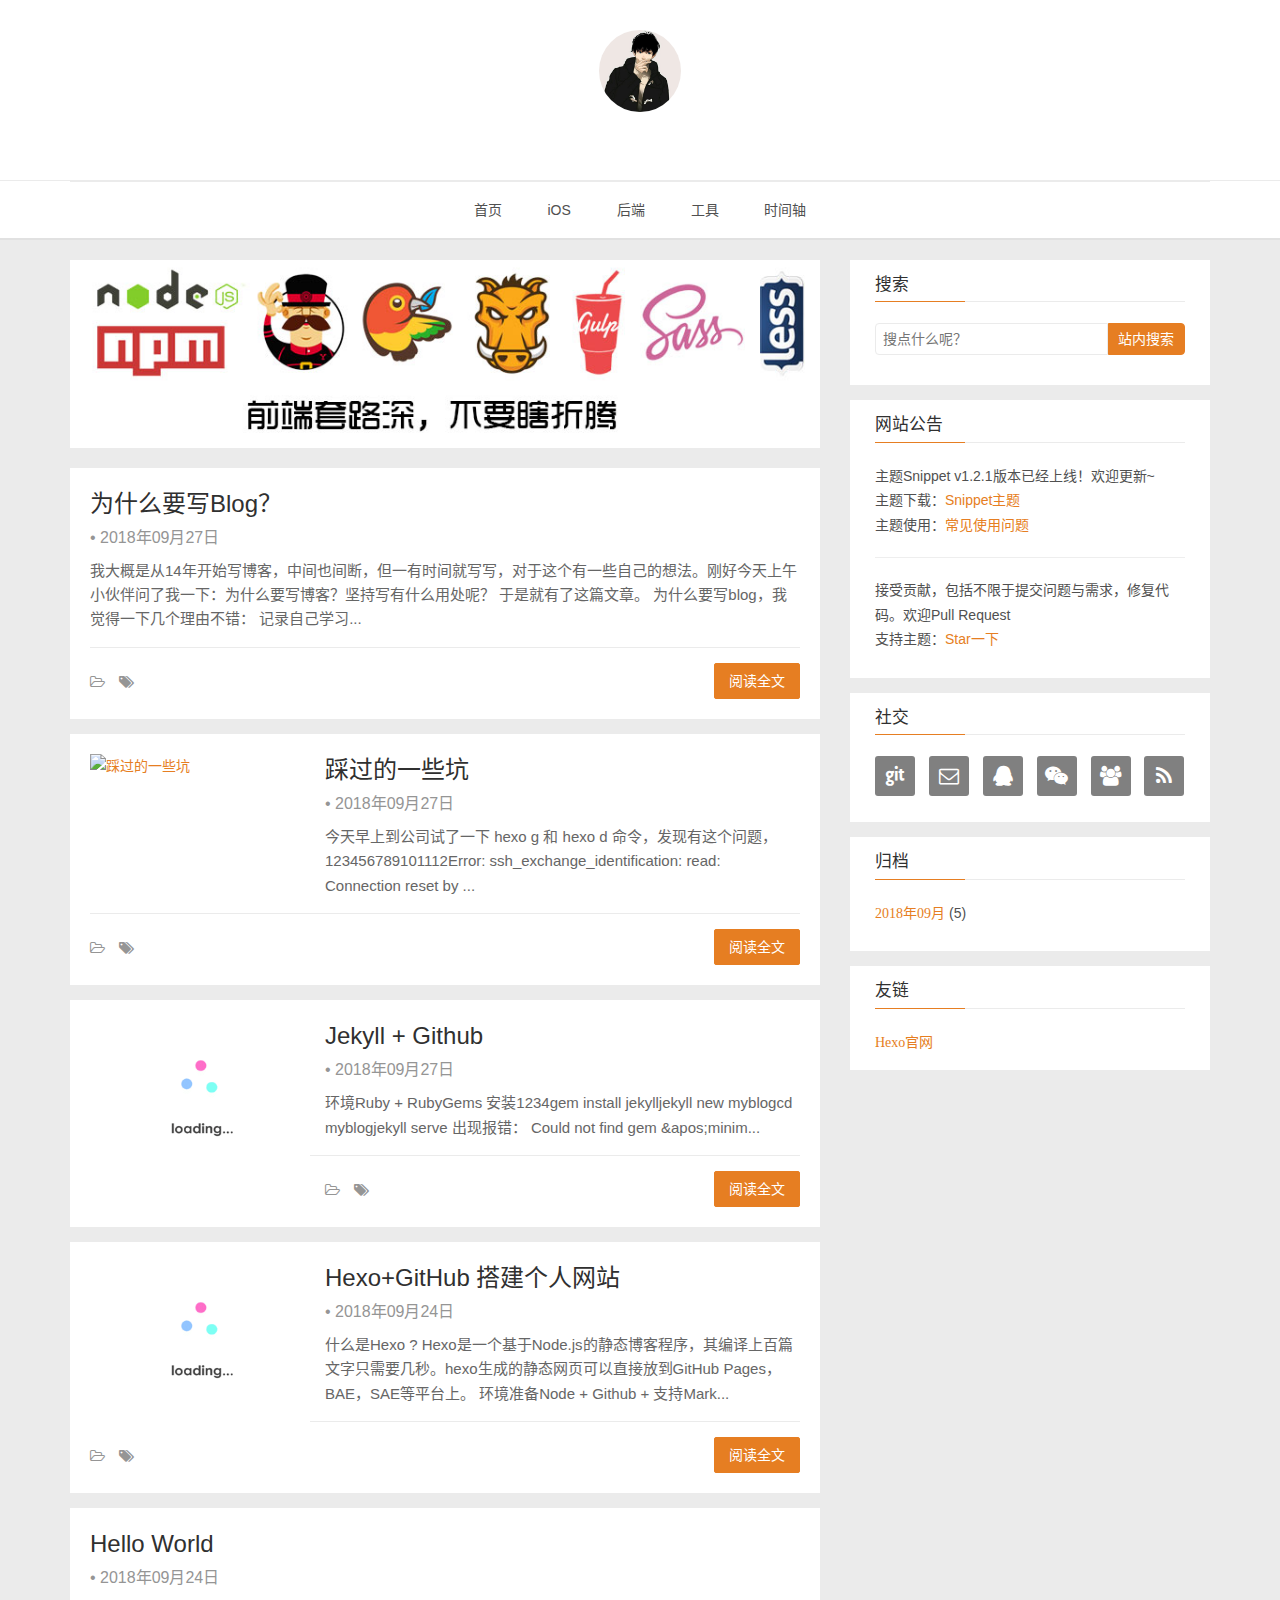
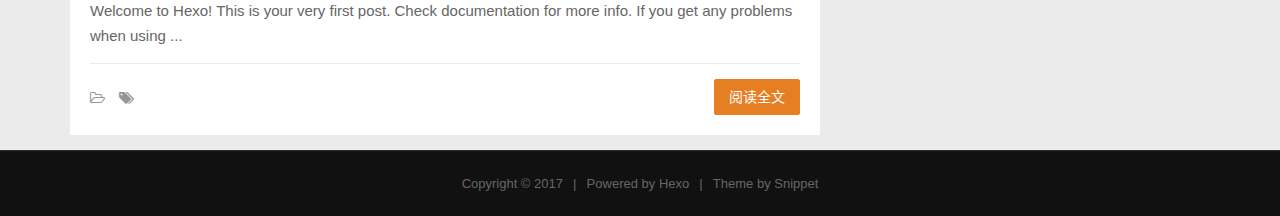
==== commit 7aa78f51: "Site updated: 2018-09-27 12:47:59" ====
--- a/index.html
+++ b/index.html
@@ -1,5 +1,5 @@
 <!DOCTYPE HTML>
-<html lang="">
+<html lang="zh-CN">
 <head>
     <!--Setting-->
     <meta charset="UTF-8">
@@ -100,7 +100,7 @@
                     <ul class="menu">
                         
                             <li role="presentation" class="text-center">
-                                <a href="/"><i class="fa "></i>Home</a>
+                                <a href="/"><i class="fa "></i>首页</a>
                             </li>
                         
                             <li role="presentation" class="text-center">
@@ -193,7 +193,7 @@
             </div>
 
             <div class="post-permalink">
-                <a href="/2018/09/27/为什么要写Blog？/" class="btn btn-default">Read</a>
+                <a href="/2018/09/27/为什么要写Blog？/" class="btn btn-default">阅读全文</a>
             </div>
         </footer>
     
@@ -257,7 +257,7 @@
             </div>
 
             <div class="post-permalink">
-                <a href="/2018/09/27/踩过的一些坑/" class="btn btn-default">Read</a>
+                <a href="/2018/09/27/踩过的一些坑/" class="btn btn-default">阅读全文</a>
             </div>
         </footer>
     
@@ -268,7 +268,7 @@
     
         <div class="post-media">
             <a href="/2018/09/27/Jekyll-Github/">
-                <img class="img-ajax" src="/img/loading.gif"  data-src="http://ww.sinaimg.cx/005zWjpngy1fvm4nehlp5j30uu0b6dis.jpg"   alt="Jekyll + Github">
+                <img class="img-ajax" src="/img/loading.gif"  data-src="http://ww.sinaimg.cx/005zWjpngy1fvm4i5b0rcj316q0oiqbj.jpg"   alt="Jekyll + Github">
             </a>
         </div>
     
@@ -323,7 +323,7 @@
             </div>
 
             <div class="post-permalink">
-                <a href="/2018/09/27/Jekyll-Github/" class="btn btn-default">Read</a>
+                <a href="/2018/09/27/Jekyll-Github/" class="btn btn-default">阅读全文</a>
             </div>
         </footer>
     
@@ -334,7 +334,7 @@
     
         <div class="post-media">
             <a href="/2018/09/24/Hexo-GitHub-搭建个人网站/">
-                <img class="img-ajax" src="/img/loading.gif"  data-src="http://ww.sinaimg.cx/005zWjpngy1fvkf51ieztj31ak0t4aev.jpg"   alt="Hexo+GitHub 搭建个人网站">
+                <img class="img-ajax" src="/img/loading.gif"  data-src="http://ww.sinaimg.cx/005zWjpngy1fvkmxf3ueij31d20peadd.jpg"   alt="Hexo+GitHub 搭建个人网站">
             </a>
         </div>
     
@@ -388,7 +388,7 @@
             </div>
 
             <div class="post-permalink">
-                <a href="/2018/09/24/Hexo-GitHub-搭建个人网站/" class="btn btn-default">Read</a>
+                <a href="/2018/09/24/Hexo-GitHub-搭建个人网站/" class="btn btn-default">阅读全文</a>
             </div>
         </footer>
     
@@ -445,7 +445,7 @@
             </div>
 
             <div class="post-permalink">
-                <a href="/2018/09/24/hello-world/" class="btn btn-default">Read</a>
+                <a href="/2018/09/24/hello-world/" class="btn btn-default">阅读全文</a>
             </div>
         </footer>
     
@@ -463,13 +463,13 @@
         
         
     <div class="widget">
-        <h3 class="title">Search</h3>
+        <h3 class="title">搜索</h3>
         <div id="search-form">
             <div id="result-mask" class="hide"></div>
             <div class="search-area">
                 
-                    <input id="search-key" type="search" autocomplete="off" placeholder="Search What？">
-                    <button type="button" class="search-form-submit" id="search-local">localSearch</button>
+                    <input id="search-key" type="search" autocomplete="off" placeholder="搜点什么呢？">
+                    <button type="button" class="search-form-submit" id="search-local">站内搜索</button>
                 
                 
             </div>
@@ -492,7 +492,7 @@
         
         
     <div class="widget notification">
-        <h3 class="title">Notification</h3>
+        <h3 class="title">网站公告</h3>
         <div>
             <p>主题Snippet v1.2.1版本已经上线！欢迎更新~ <br/>
 主题下载：<a href="https://github.com/shenliyang/hexo-theme-snippet" title="fork me" target="_blank">Snippet主题</a> <br/>
@@ -505,7 +505,7 @@
         
         
     <div class="widget">
-      <h3 class="title">Social</h3> 
+      <h3 class="title">社交</h3> 
         <div class="content social">
             
 	            <a href="//github.com/shenliyang" rel="external nofollow" title="Github" target="_blank">
@@ -542,7 +542,7 @@
         
         
     <div class="widget">
-        <h3 class="title">Archives</h3>
+        <h3 class="title">归档</h3>
         <ul class="archive-list"><li class="archive-list-item"><a class="archive-list-link" href="/archives/2018/09/"><i class="fa" aria-hidden="true">2018年09月</i></a><span class="archive-list-count">5</span></li></ul>
     </div>
 
@@ -553,7 +553,7 @@
         
         
     <div class="widget">
-        <h3 class="title">Friends</h3>
+        <h3 class="title">友链</h3>
         <div class="content friends-link">
         
             <a href="https://hexo.io/zh-cn/" class="fa" target="_blank">Hexo官网</a>
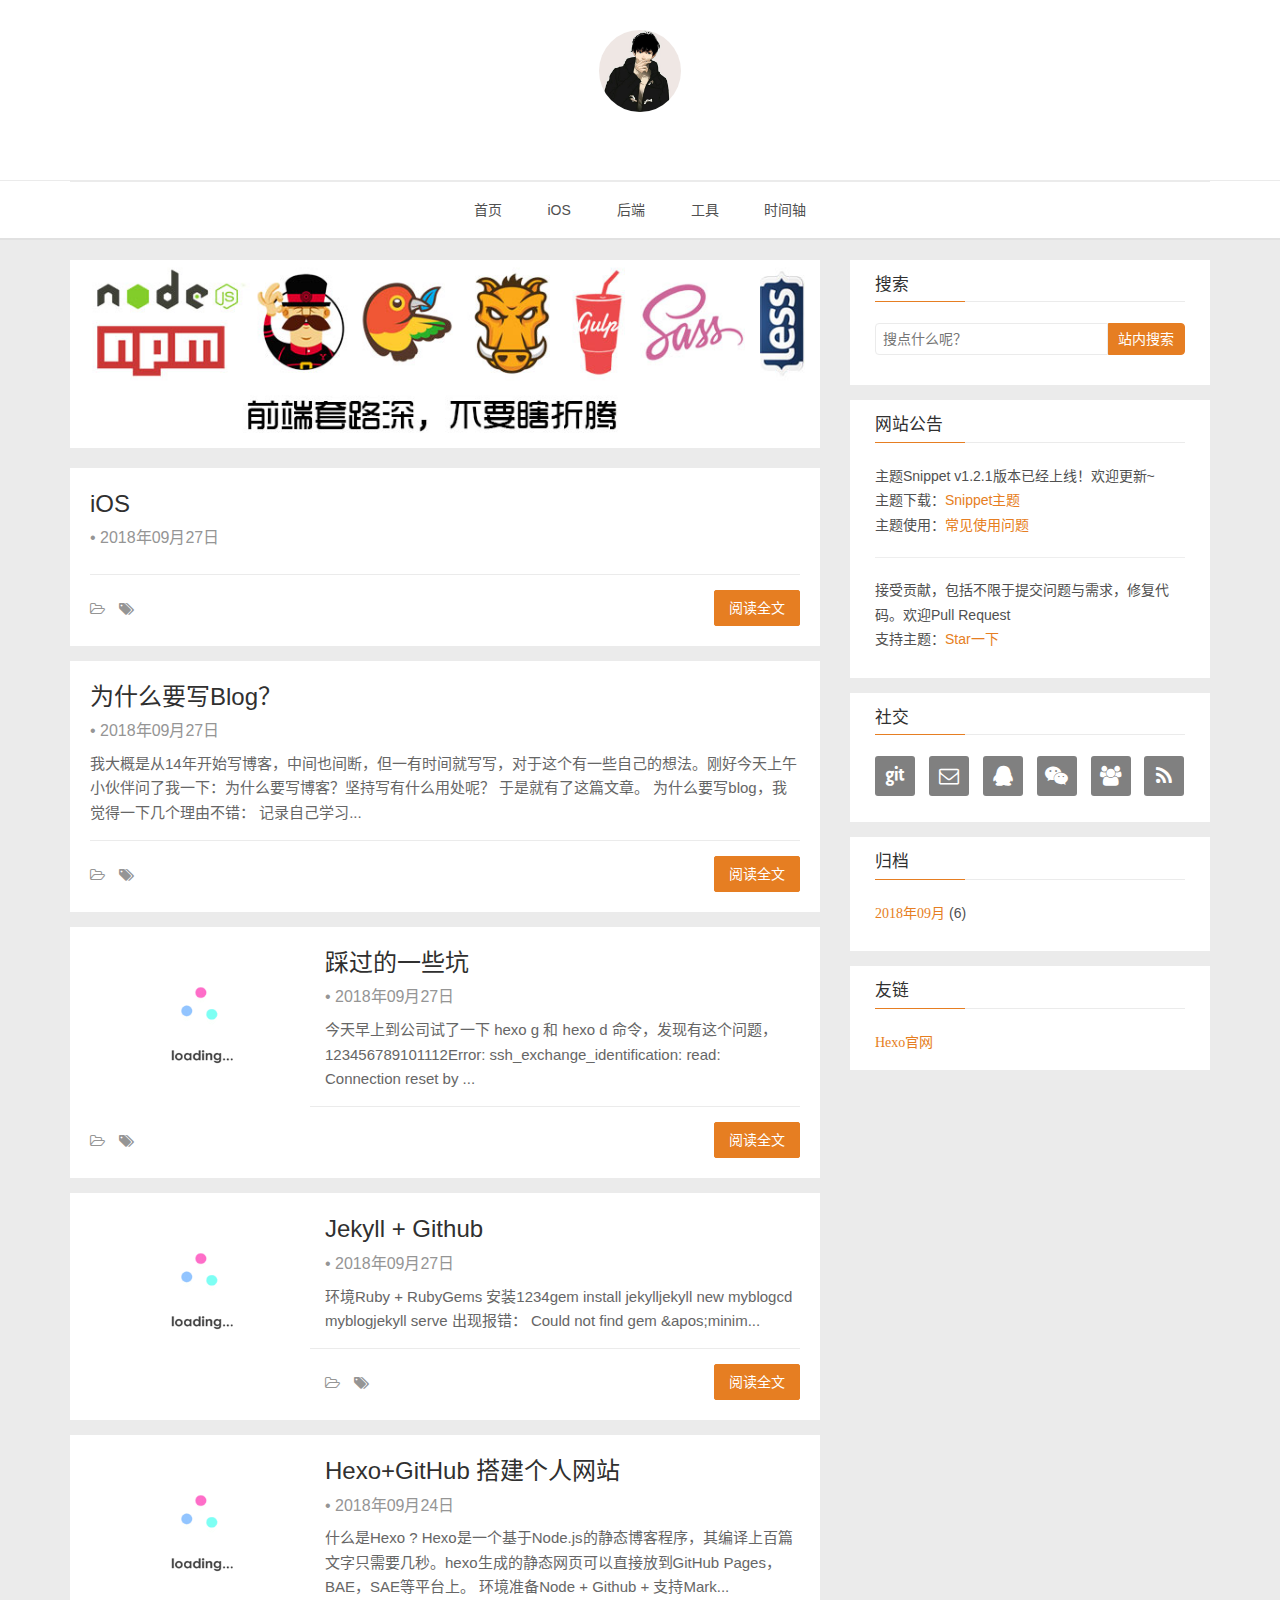
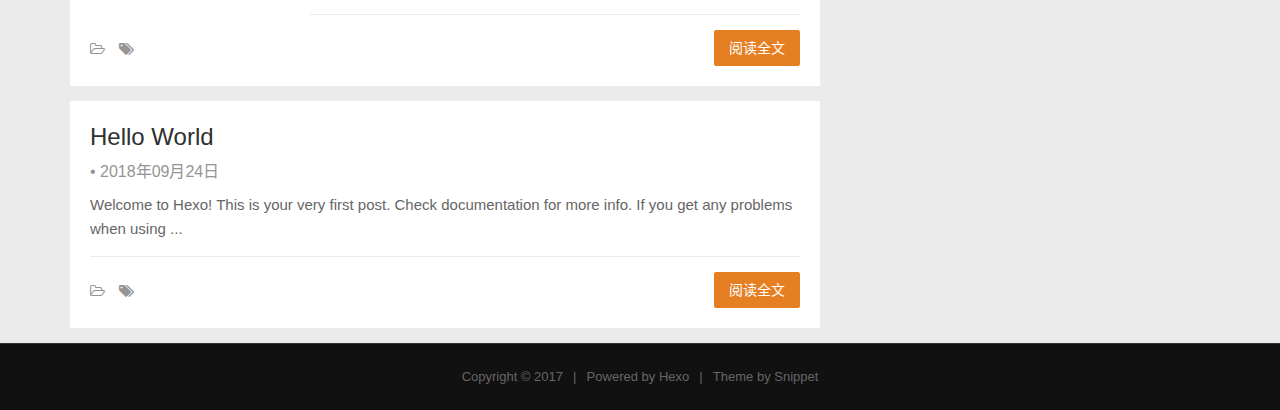
==== commit 6e939f28: "Site updated: 2018-09-27 15:07:03" ====
--- a/index.html
+++ b/index.html
@@ -145,6 +145,63 @@
     <div class="post-content">
         <div class="post-head home-post-head">
             <h1 class="post-title">
+                <a href="/2018/09/27/iOS/">iOS</a>
+            </h1>
+            <div class="post-meta">  &bull;
+                <time class="post-date" datetime="" title="">
+                    2018年09月27日
+                </time>
+            </div>
+        </div>
+        <p class="brief">
+            
+                
+            
+        </p>
+    </div>
+    
+        <footer class="post-footer clearfix">
+            <div class="pull-left tag-list">
+                <div class="post-meta">
+    
+    
+    <span class="categories-meta fa-wrap">
+        <i class="fa fa-folder-open-o"></i>
+        <a href="/categories/ ">
+             
+        </a>
+    </span>
+    
+
+    
+    <span class="fa-wrap">
+        <i class="fa fa-tags"></i>
+        <span class="tags-meta">
+            
+                
+            
+        </span>
+    </span>
+    
+
+    
+</div>
+
+            </div>
+
+            <div class="post-permalink">
+                <a href="/2018/09/27/iOS/" class="btn btn-default">阅读全文</a>
+            </div>
+        </footer>
+    
+</article>
+
+
+<article class="post">
+    
+    <div class="post-content">
+        <div class="post-head home-post-head">
+            <h1 class="post-title">
                 <a href="/2018/09/27/为什么要写Blog？/">为什么要写Blog？</a>
             </h1>
             <div class="post-meta">  &bull;
@@ -334,7 +391,7 @@
     
         <div class="post-media">
             <a href="/2018/09/24/Hexo-GitHub-搭建个人网站/">
-                <img class="img-ajax" src="/img/loading.gif"  data-src="http://ww.sinaimg.cx/005zWjpngy1fvkmxf3ueij31d20peadd.jpg"   alt="Hexo+GitHub 搭建个人网站">
+                <img class="img-ajax" src="/img/loading.gif"  data-src="http://ww.sinaimg.cx/005zWjpngy1fvkoh6w9zfj31ii0gotd0.jpg"   alt="Hexo+GitHub 搭建个人网站">
             </a>
         </div>
     
@@ -543,7 +600,7 @@
         
     <div class="widget">
         <h3 class="title">归档</h3>
-        <ul class="archive-list"><li class="archive-list-item"><a class="archive-list-link" href="/archives/2018/09/"><i class="fa" aria-hidden="true">2018年09月</i></a><span class="archive-list-count">5</span></li></ul>
+        <ul class="archive-list"><li class="archive-list-item"><a class="archive-list-link" href="/archives/2018/09/"><i class="fa" aria-hidden="true">2018年09月</i></a><span class="archive-list-count">6</span></li></ul>
     </div>
 
 
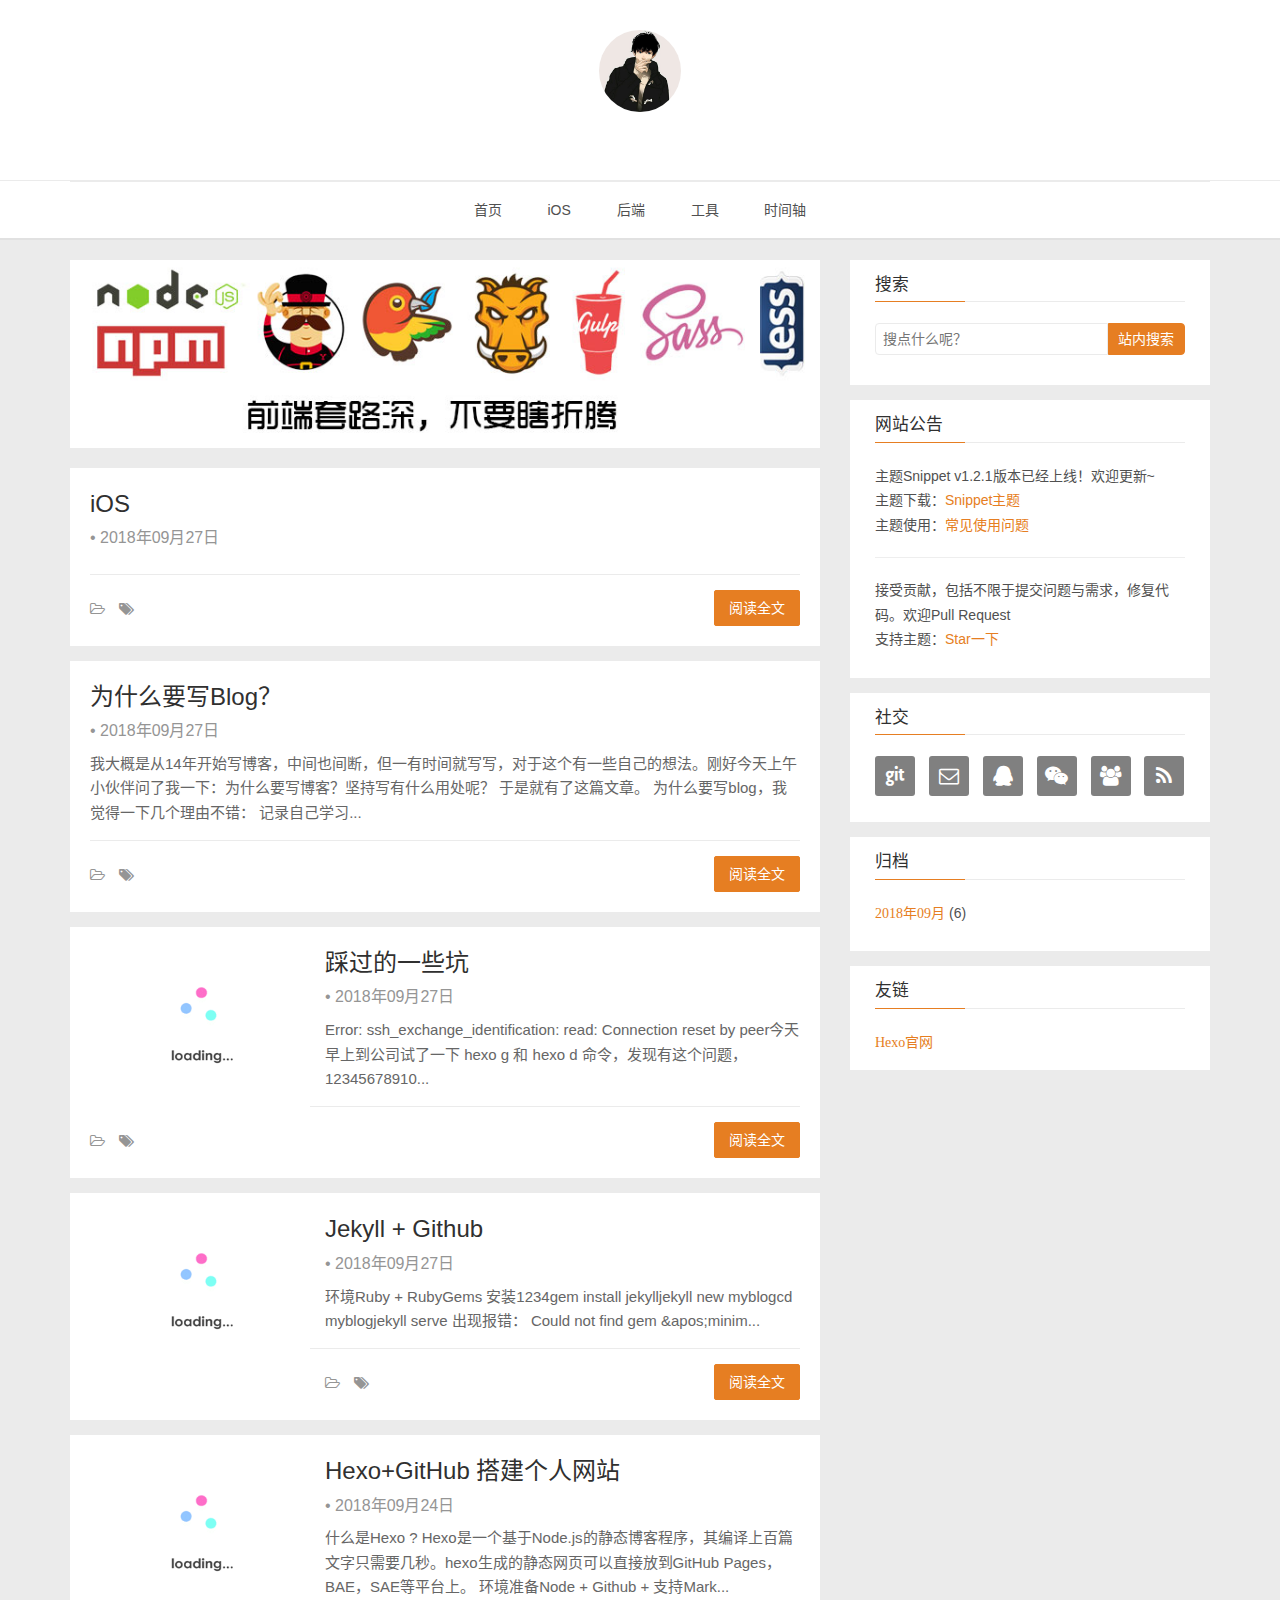
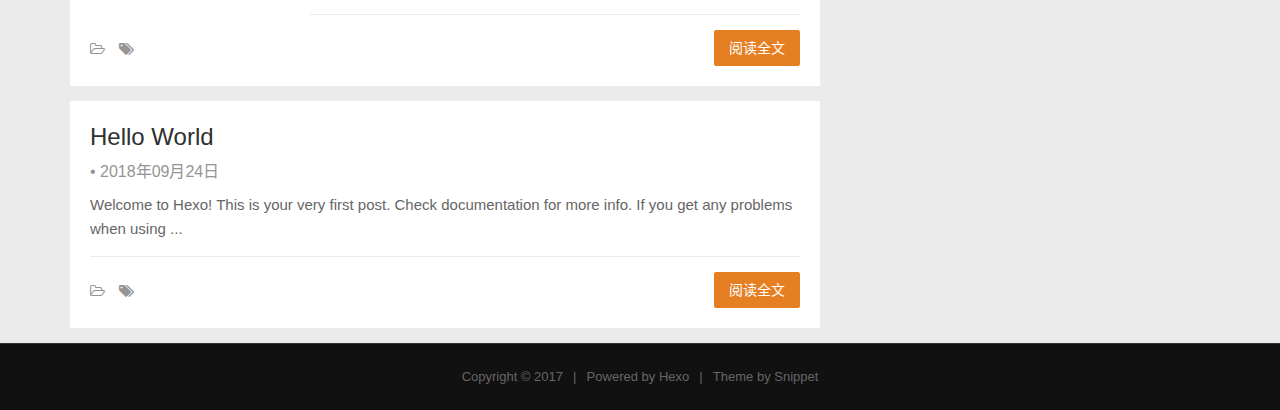
==== commit ac69f27b: "Site updated: 2018-09-27 16:54:19" ====
--- a/index.html
+++ b/index.html
@@ -278,8 +278,8 @@
         </div>
         <p class="brief">
             
-                今天早上到公司试了一下 hexo g 和 hexo d 命令，发现有这个问题，
-123456789101112Error: ssh_exchange_identification: read: Connection reset by ...
+                Error: ssh_exchange_identification: read: Connection reset by peer今天早上到公司试了一下 hexo g 和 hexo d 命令，发现有这个问题，
+12345678910...
             
         </p>
     </div>
@@ -391,7 +391,7 @@
     
         <div class="post-media">
             <a href="/2018/09/24/Hexo-GitHub-搭建个人网站/">
-                <img class="img-ajax" src="/img/loading.gif"  data-src="http://ww.sinaimg.cx/005zWjpngy1fvkoh6w9zfj31ii0gotd0.jpg"   alt="Hexo+GitHub 搭建个人网站">
+                <img class="img-ajax" src="/img/loading.gif"  data-src="http://ww.sinaimg.cx/005zWjpngy1fvkobz4bhoj30x40le77i.jpg"   alt="Hexo+GitHub 搭建个人网站">
             </a>
         </div>
     
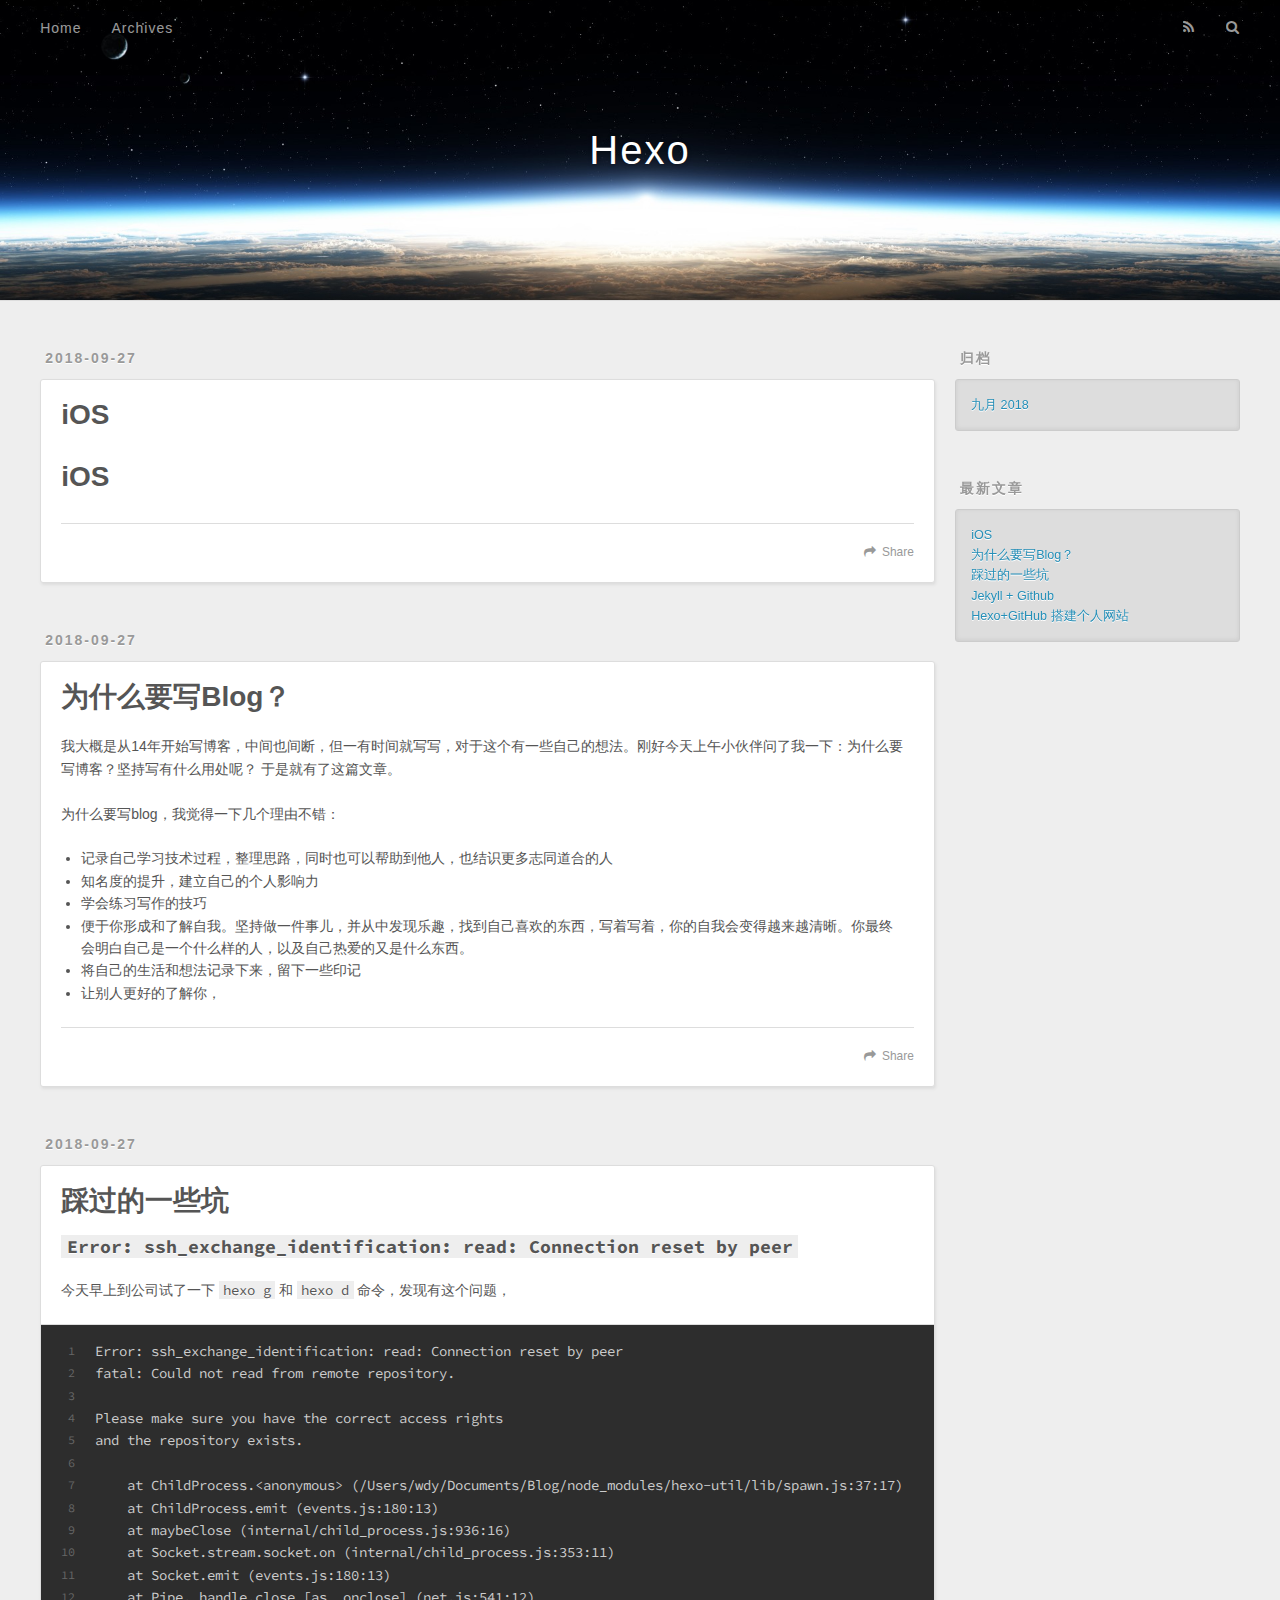
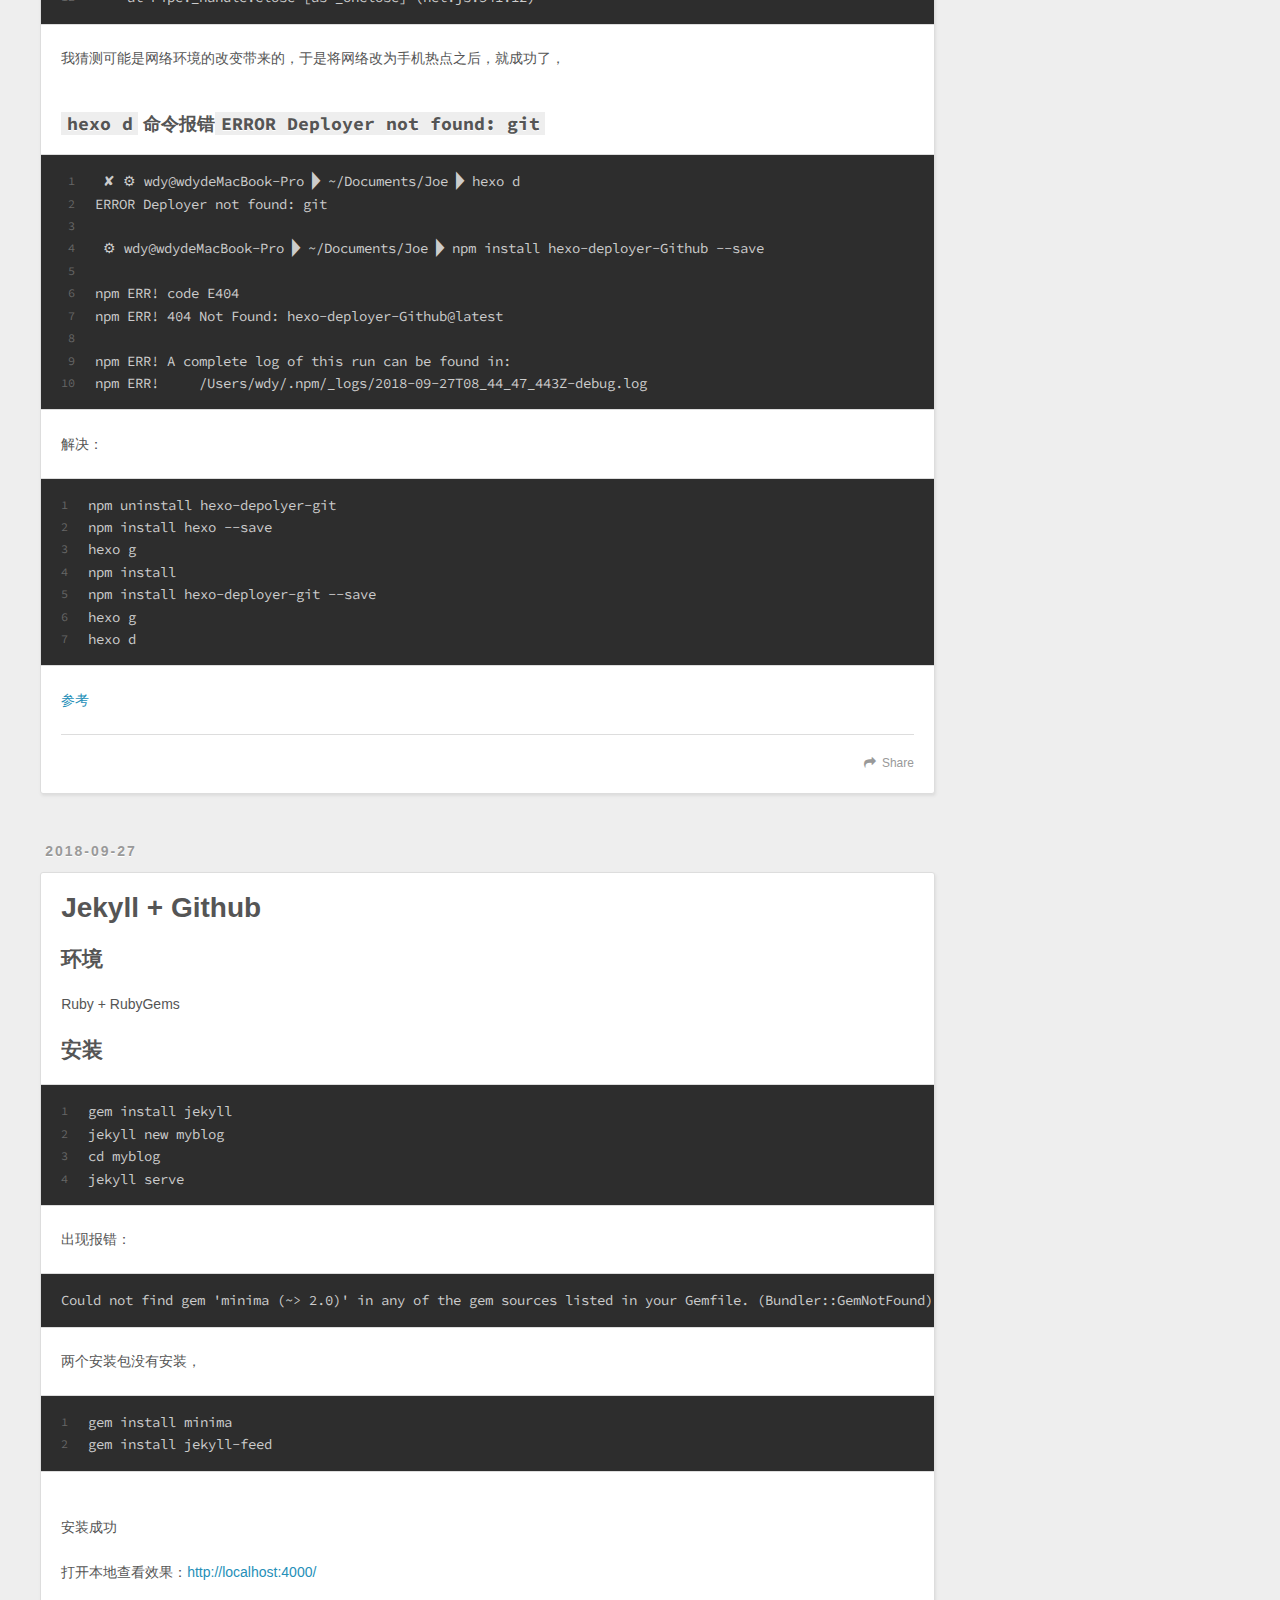
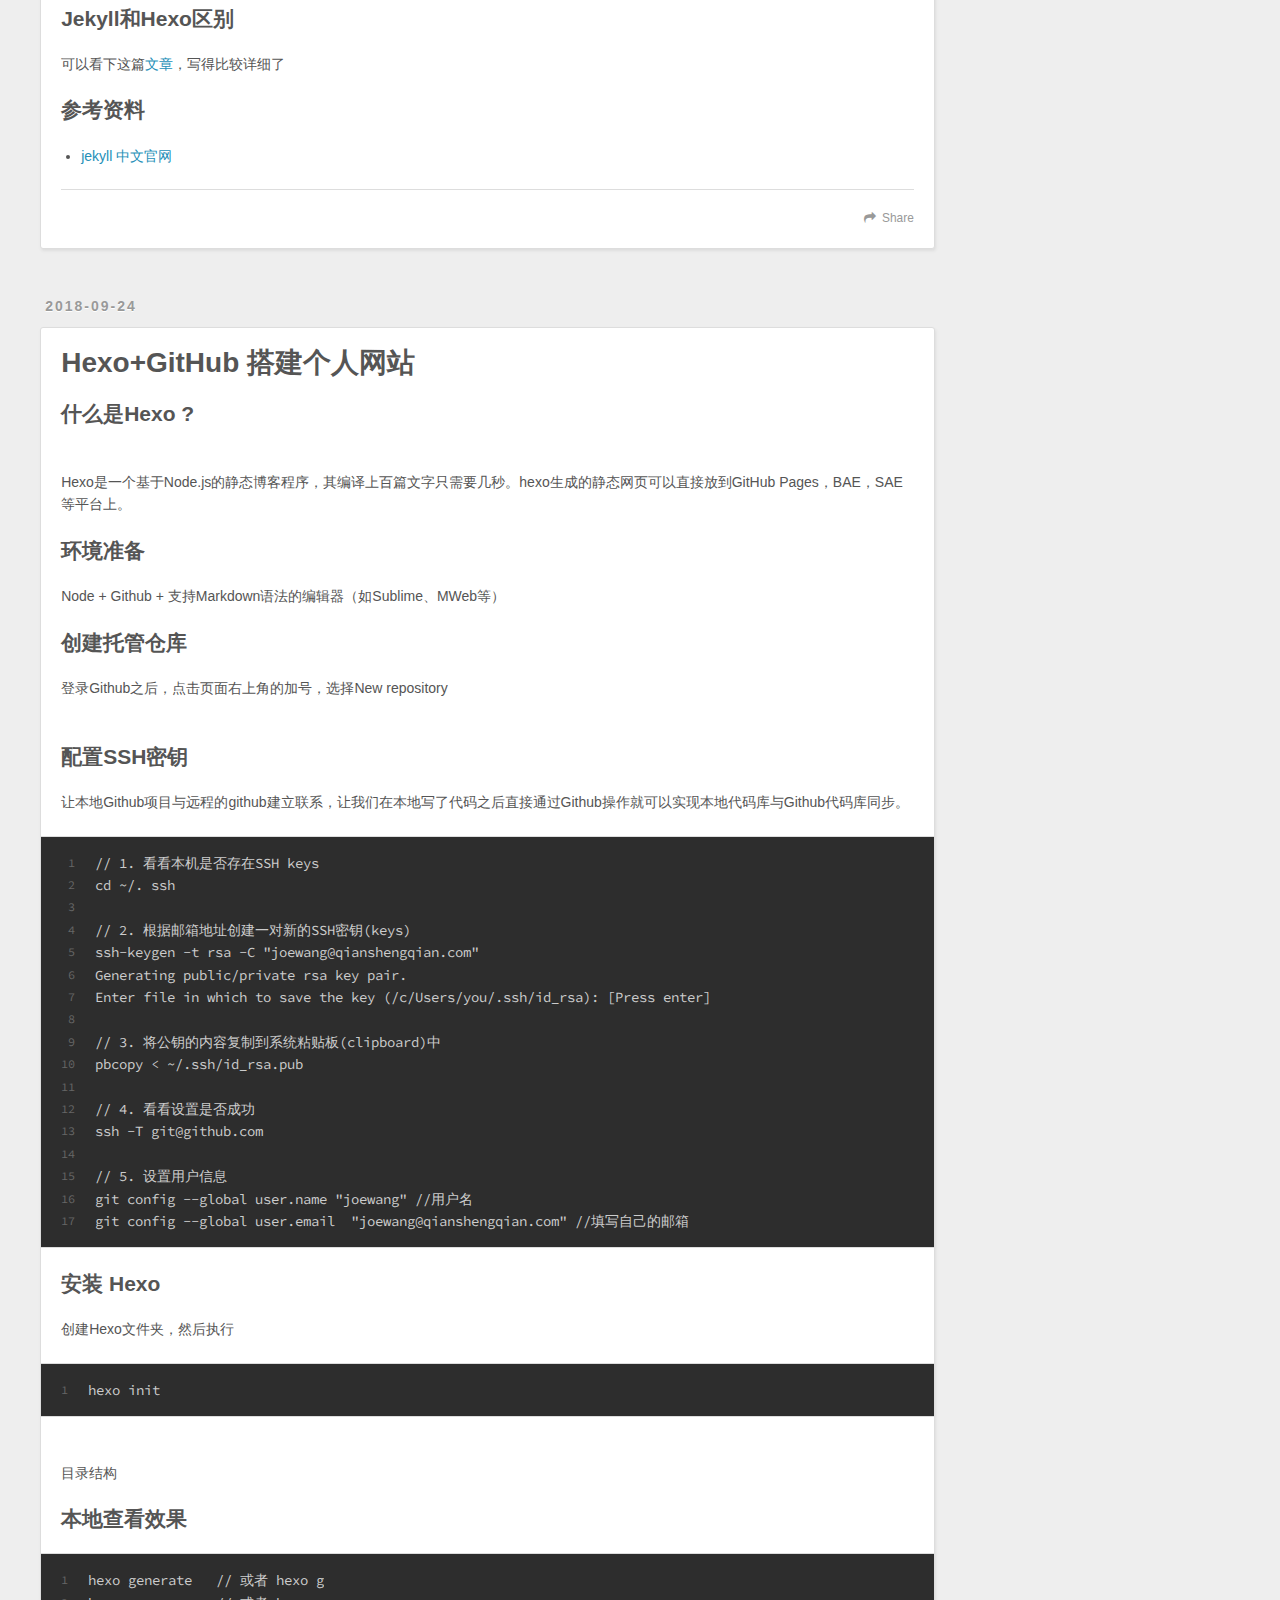
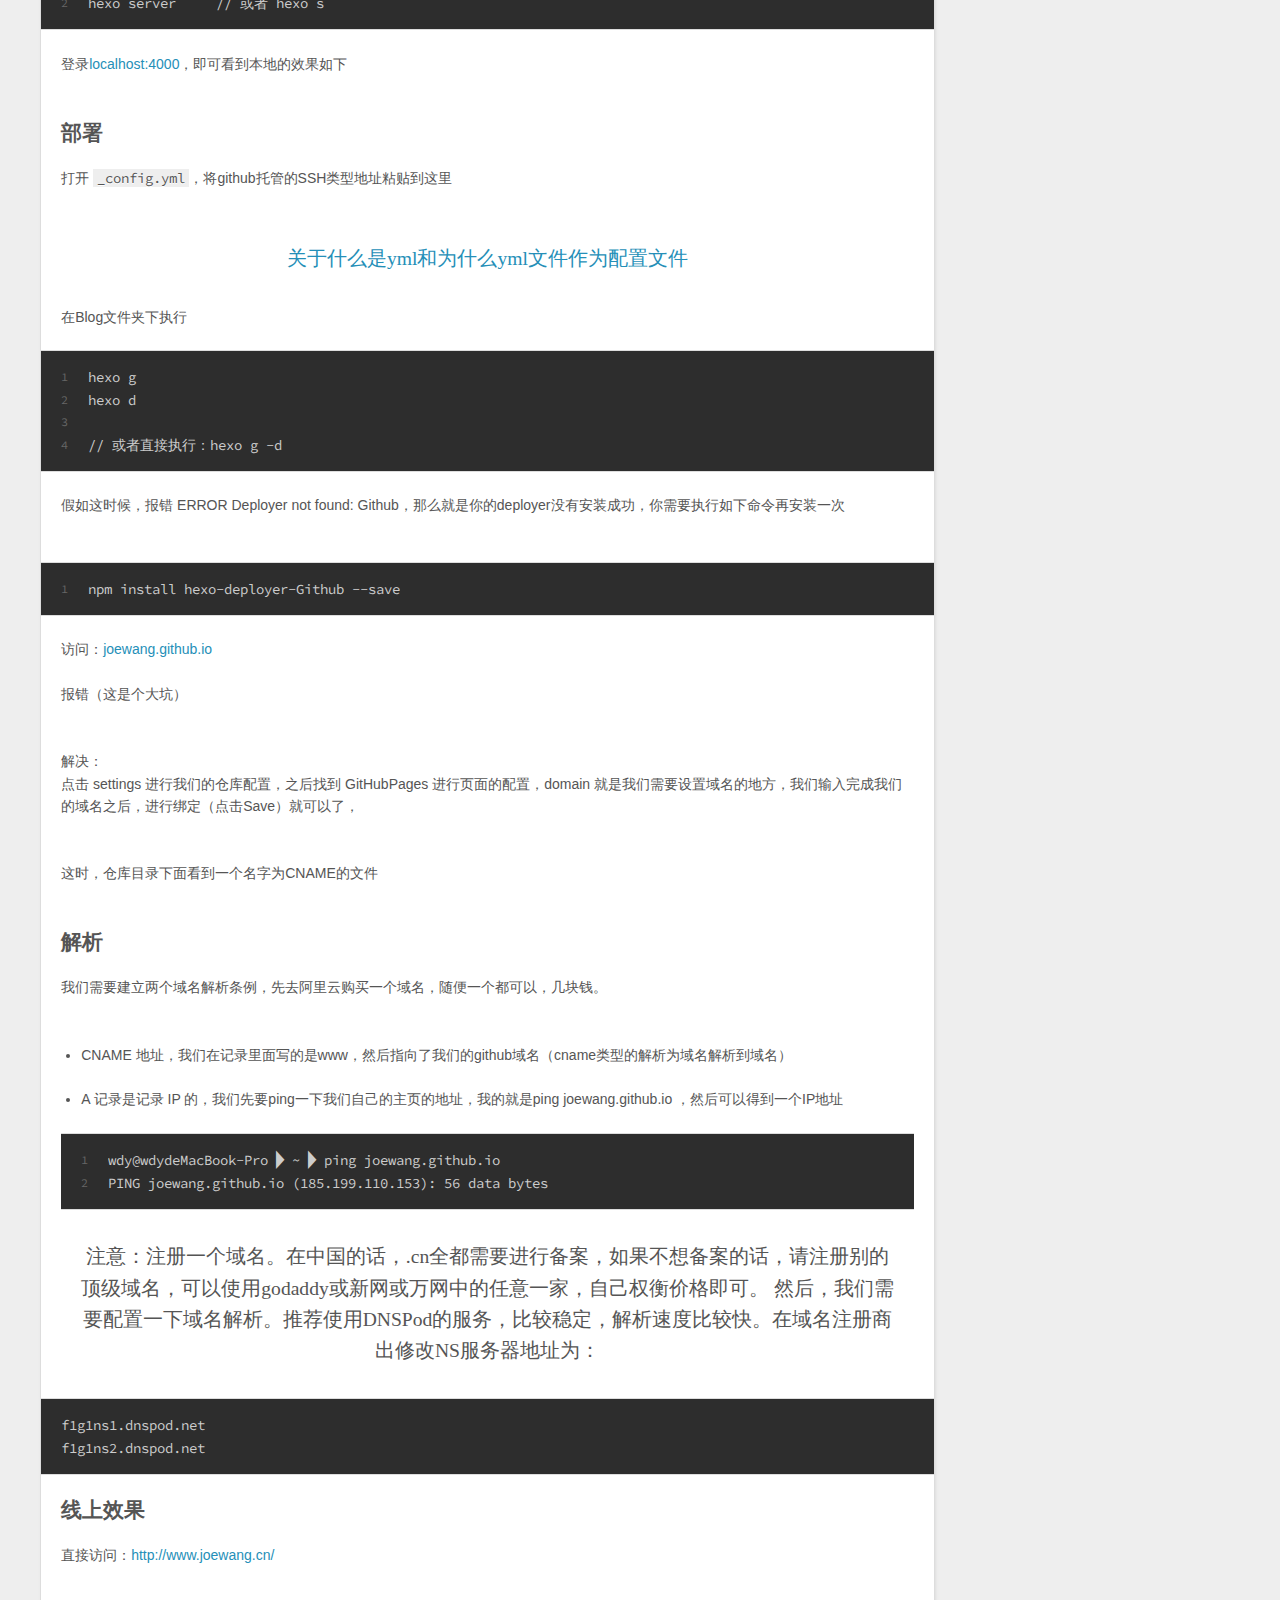
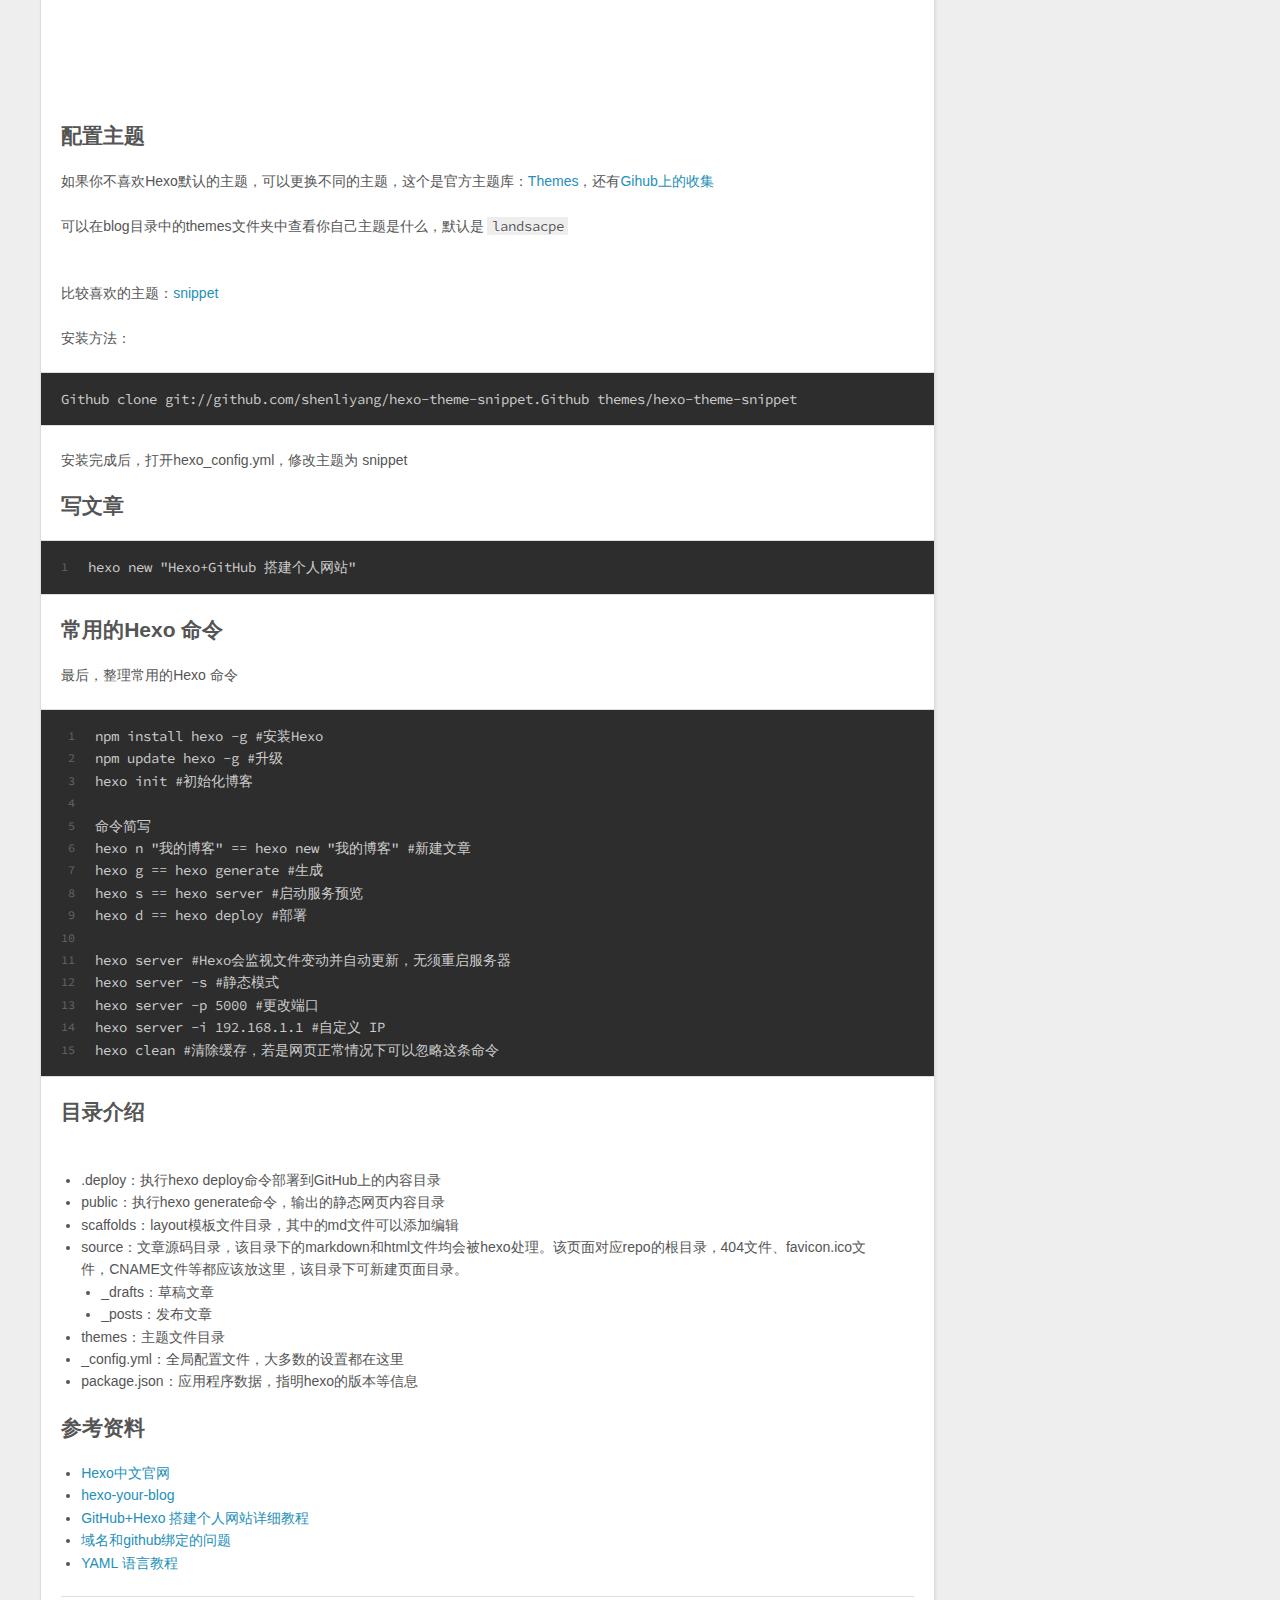
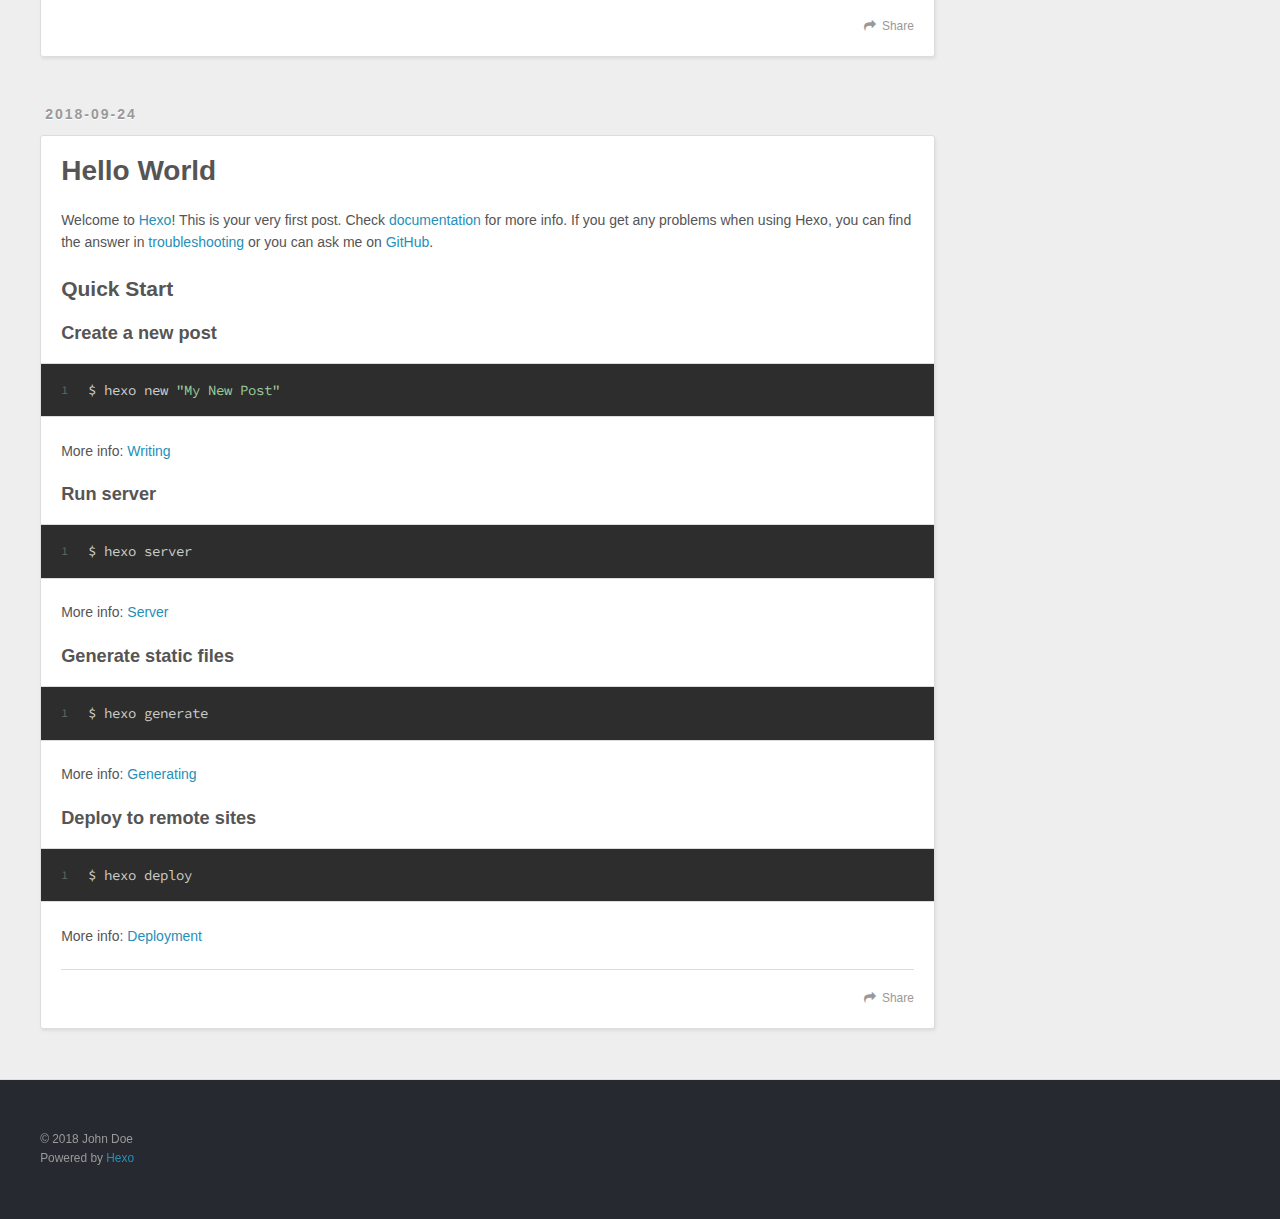
==== commit 72825478: "Site updated: 2018-09-27 21:49:56" ====
--- a/index.html
+++ b/index.html
@@ -1,677 +1,488 @@
-<!DOCTYPE HTML>
-<html lang="zh-CN">
+<!DOCTYPE html>
+<html>
 <head>
-    <!--Setting-->
-    <meta charset="UTF-8">
-    <meta name="viewport" content="width=device-width, user-scalable=no, initial-scale=1.0, maximum-scale=1.0, minimum-scale=1.0">
-    <meta http-equiv="X-UA-Compatible" content="IE=Edge,chrome=1">
-    <meta http-equiv="Cache-Control" content="no-siteapp">
-    <meta http-equiv="Cache-Control" content="no-transform">
-    <meta name="renderer" content="webkit|ie-comp|ie-stand">
-    <meta name="apple-mobile-web-app-capable" content="Hexo">
-    <meta name="apple-mobile-web-app-status-bar-style" content="black">
-    <meta name="format-detection" content="telephone=no,email=no,adress=no">
-    <meta name="browsermode" content="application">
-    <meta name="screen-orientation" content="portrait">
-    <link rel="dns-prefetch" href="http://joewang.github.io">
-    <!--SEO-->
-
-
-
-
-
-<meta name="robots" content="all" />
-<meta name="google" content="all" />
-<meta name="googlebot" content="all" />
-<meta name="verify" content="all" />
-    <!--Title-->
-
-
-<title>Hexo</title>
-
-
+  <meta charset="utf-8">
+  
+
+  
+  <title>Hexo</title>
+  <meta name="viewport" content="width=device-width, initial-scale=1, maximum-scale=1">
+  <meta property="og:type" content="website">
+<meta property="og:title" content="Hexo">
+<meta property="og:url" content="http://joewang.github.io/index.html">
+<meta property="og:site_name" content="Hexo">
+<meta property="og:locale" content="zh-CN">
+<meta name="twitter:card" content="summary">
+<meta name="twitter:title" content="Hexo">
+  
     <link rel="alternate" href="/atom.xml" title="Hexo" type="application/atom+xml">
-
-
-    <link rel="icon" href="/favicon.ico">
-
-    
-
-
-
-<link rel="stylesheet" href="/css/bootstrap.min.css?rev=3.3.7">
-<link rel="stylesheet" href="/css/font-awesome.min.css?rev=4.5.0">
-<link rel="stylesheet" href="/css/style.css?rev=@@hash">
-
-
-
-
-    
-	<div class="hide">
-		<script type="text/javascript">
-			var cnzz_protocol = (("https:" == document.location.protocol) ? " https://" : " http://");document.write(unescape("%3Cspan class='cnzz_stat_icon_1263868967 hide' %3E%3Cscript%20src%3D%22https%3A%2F%2Fs95.cnzz.com%2Fz_stat.php%3Fweb_id%3D1272564536%22%3E%3C%2Fscript%3E%3C/span%3E%3Cscript src='" + cnzz_protocol + "s19.cnzz.com/z_stat.php%3Fid%3D1263868967%26show%3Dpic1' type='text/javascript'%3E%3C/script%3E"));
-		</script>
-	</div>
-
-
-
-
-
-
-    
-
+  
+  
+    <link rel="icon" href="/favicon.png">
+  
+  
+    <link href="//fonts.googleapis.com/css?family=Source+Code+Pro" rel="stylesheet" type="text/css">
+  
+  <link rel="stylesheet" href="/css/style.css">
 </head>
 
-
-<!--[if lte IE 8]>
-<style>
-    html{ font-size: 1em }
-</style>
-<![endif]-->
-<!--[if lte IE 9]>
-<div style="ie">你使用的浏览器版本过低，为了你更好的阅读体验，请更新浏览器的版本或者使用其他现代浏览器，比如Chrome、Firefox、Safari等。</div>
-<![endif]-->
-
 <body>
-    <header class="main-header"  style="background-image:url(http://7xpw2b.com1.z0.glb.clouddn.com/hexo-sinppet/img/banner.jpg)"  >
-    <div class="main-header-box">
-        <a class="header-avatar" href="/" title='John Doe'>
-            <img src="/img/avatar.jpg" alt="logo头像" class="img-responsive center-block">
-        </a>
-        <div class="branding">
-        	<!--<h2 class="text-hide">Snippet主题,从未如此简单有趣</h2>-->
-            
-                 <img src="/img/branding.png" alt="Snippet 博客主题" class="img-responsive center-block">
-            
-    	</div>
-    </div>
+  <div id="container">
+    <div id="wrap">
+      <header id="header">
+  <div id="banner"></div>
+  <div id="header-outer" class="outer">
+    <div id="header-title" class="inner">
+      <h1 id="logo-wrap">
+        <a href="/" id="logo">Hexo</a>
+      </h1>
+      
+    </div>
+    <div id="header-inner" class="inner">
+      <nav id="main-nav">
+        <a id="main-nav-toggle" class="nav-icon"></a>
+        
+          <a class="main-nav-link" href="/">Home</a>
+        
+          <a class="main-nav-link" href="/archives">Archives</a>
+        
+      </nav>
+      <nav id="sub-nav">
+        
+          <a id="nav-rss-link" class="nav-icon" href="/atom.xml" title="RSS Feed"></a>
+        
+        <a id="nav-search-btn" class="nav-icon" title="搜索"></a>
+      </nav>
+      <div id="search-form-wrap">
+        <form action="//google.com/search" method="get" accept-charset="UTF-8" class="search-form"><input type="search" name="q" class="search-form-input" placeholder="Search"><button type="submit" class="search-form-submit">&#xF002;</button><input type="hidden" name="sitesearch" value="http://joewang.github.io"></form>
+      </div>
+    </div>
+  </div>
 </header>
-    <nav class="main-navigation">
-    <div class="container">
-        <div class="row">
-            <div class="col-sm-12">
-                <div class="navbar-header"><span class="nav-toggle-button collapsed pull-right" data-toggle="collapse" data-target="#main-menu" id="mnav">
-                    <span class="sr-only"></span>
-                        <i class="fa fa-bars"></i>
-                    </span>
-                    <a class="navbar-brand" href="http://joewang.github.io">Hexo</a>
-                </div>
-                <div class="collapse navbar-collapse" id="main-menu">
-                    <ul class="menu">
-                        
-                            <li role="presentation" class="text-center">
-                                <a href="/"><i class="fa "></i>首页</a>
-                            </li>
-                        
-                            <li role="presentation" class="text-center">
-                                <a href="/categories/iOS/"><i class="fa "></i>iOS</a>
-                            </li>
-                        
-                            <li role="presentation" class="text-center">
-                                <a href="/categories/后端/"><i class="fa "></i>后端</a>
-                            </li>
-                        
-                            <li role="presentation" class="text-center">
-                                <a href="/categories/工具/"><i class="fa "></i>工具</a>
-                            </li>
-                        
-                            <li role="presentation" class="text-center">
-                                <a href="/archives/"><i class="fa "></i>时间轴</a>
-                            </li>
-                        
-                    </ul>
-                </div>
-            </div>
-        </div>
-    </div>
+      <div class="outer">
+        <section id="main">
+  
+    <article id="post-iOS" class="article article-type-post" itemscope itemprop="blogPost">
+  <div class="article-meta">
+    <a href="/2018/09/27/iOS/" class="article-date">
+  <time datetime="2018-09-27T07:05:33.000Z" itemprop="datePublished">2018-09-27</time>
+</a>
+    
+  </div>
+  <div class="article-inner">
+    
+    
+      <header class="article-header">
+        
+  
+    <h1 itemprop="name">
+      <a class="article-title" href="/2018/09/27/iOS/">iOS</a>
+    </h1>
+  
+
+      </header>
+    
+    <div class="article-entry" itemprop="articleBody">
+      
+        <h1 id="iOS"><a href="#iOS" class="headerlink" title="iOS"></a>iOS</h1>
+      
+    </div>
+    <footer class="article-footer">
+      <a data-url="http://joewang.github.io/2018/09/27/iOS/" data-id="cjmkmy0rj000338oqjjqcqdnt" class="article-share-link">Share</a>
+      
+      
+    </footer>
+  </div>
+  
+</article>
+
+
+  
+    <article id="post-为什么要写Blog？" class="article article-type-post" itemscope itemprop="blogPost">
+  <div class="article-meta">
+    <a href="/2018/09/27/为什么要写Blog？/" class="article-date">
+  <time datetime="2018-09-27T03:36:27.000Z" itemprop="datePublished">2018-09-27</time>
+</a>
+    
+  </div>
+  <div class="article-inner">
+    
+    
+      <header class="article-header">
+        
+  
+    <h1 itemprop="name">
+      <a class="article-title" href="/2018/09/27/为什么要写Blog？/">为什么要写Blog？</a>
+    </h1>
+  
+
+      </header>
+    
+    <div class="article-entry" itemprop="articleBody">
+      
+        <p>我大概是从14年开始写博客，中间也间断，但一有时间就写写，对于这个有一些自己的想法。刚好今天上午小伙伴问了我一下：为什么要写博客？坚持写有什么用处呢？ 于是就有了这篇文章。</p>
+<p>为什么要写blog，我觉得一下几个理由不错：</p>
+<ul>
+<li>记录自己学习技术过程，整理思路，同时也可以帮助到他人，也结识更多志同道合的人</li>
+<li>知名度的提升，建立自己的个人影响力</li>
+<li>学会练习写作的技巧</li>
+<li>便于你形成和了解自我。坚持做一件事儿，并从中发现乐趣，找到自己喜欢的东西，写着写着，你的自我会变得越来越清晰。你最终会明白自己是一个什么样的人，以及自己热爱的又是什么东西。</li>
+<li>将自己的生活和想法记录下来，留下一些印记</li>
+<li>让别人更好的了解你，</li>
+</ul>
+
+      
+    </div>
+    <footer class="article-footer">
+      <a data-url="http://joewang.github.io/2018/09/27/为什么要写Blog？/" data-id="cjmkmy0rk000438oqpettccwx" class="article-share-link">Share</a>
+      
+      
+    </footer>
+  </div>
+  
+</article>
+
+
+  
+    <article id="post-踩过的一些坑" class="article article-type-post" itemscope itemprop="blogPost">
+  <div class="article-meta">
+    <a href="/2018/09/27/踩过的一些坑/" class="article-date">
+  <time datetime="2018-09-27T03:13:41.000Z" itemprop="datePublished">2018-09-27</time>
+</a>
+    
+  </div>
+  <div class="article-inner">
+    
+    
+      <header class="article-header">
+        
+  
+    <h1 itemprop="name">
+      <a class="article-title" href="/2018/09/27/踩过的一些坑/">踩过的一些坑</a>
+    </h1>
+  
+
+      </header>
+    
+    <div class="article-entry" itemprop="articleBody">
+      
+        <h3 id="Error-ssh-exchange-identification-read-Connection-reset-by-peer"><a href="#Error-ssh-exchange-identification-read-Connection-reset-by-peer" class="headerlink" title="Error: ssh_exchange_identification: read: Connection reset by peer"></a><code>Error: ssh_exchange_identification: read: Connection reset by peer</code></h3><p>今天早上到公司试了一下 <code>hexo g</code> 和 <code>hexo d</code> 命令，发现有这个问题，</p>
+<figure class="highlight plain"><table><tr><td class="gutter"><pre><span class="line">1</span><br><span class="line">2</span><br><span class="line">3</span><br><span class="line">4</span><br><span class="line">5</span><br><span class="line">6</span><br><span class="line">7</span><br><span class="line">8</span><br><span class="line">9</span><br><span class="line">10</span><br><span class="line">11</span><br><span class="line">12</span><br></pre></td><td class="code"><pre><span class="line">Error: ssh_exchange_identification: read: Connection reset by peer</span><br><span class="line">fatal: Could not read from remote repository.</span><br><span class="line"></span><br><span class="line">Please make sure you have the correct access rights</span><br><span class="line">and the repository exists.</span><br><span class="line"></span><br><span class="line">    at ChildProcess.&lt;anonymous&gt; (/Users/wdy/Documents/Blog/node_modules/hexo-util/lib/spawn.js:37:17)</span><br><span class="line">    at ChildProcess.emit (events.js:180:13)</span><br><span class="line">    at maybeClose (internal/child_process.js:936:16)</span><br><span class="line">    at Socket.stream.socket.on (internal/child_process.js:353:11)</span><br><span class="line">    at Socket.emit (events.js:180:13)</span><br><span class="line">    at Pipe._handle.close [as _onclose] (net.js:541:12)</span><br></pre></td></tr></table></figure>
+<p>我猜测可能是网络环境的改变带来的，于是将网络改为手机热点之后，就成功了，</p>
+<p><img src="http://ww.sinaimg.cx/005zWjpngy1fvnxed620aj315k0r8ag1.jpg" alt=""></p>
+<h3 id="hexo-d-命令报错ERROR-Deployer-not-found-git"><a href="#hexo-d-命令报错ERROR-Deployer-not-found-git" class="headerlink" title="hexo d 命令报错ERROR Deployer not found: git"></a><code>hexo d</code> 命令报错<code>ERROR Deployer not found: git</code></h3><figure class="highlight plain"><table><tr><td class="gutter"><pre><span class="line">1</span><br><span class="line">2</span><br><span class="line">3</span><br><span class="line">4</span><br><span class="line">5</span><br><span class="line">6</span><br><span class="line">7</span><br><span class="line">8</span><br><span class="line">9</span><br><span class="line">10</span><br></pre></td><td class="code"><pre><span class="line"> ✘ ⚙ wdy@wdydeMacBook-Pro  ~/Documents/Joe  hexo d</span><br><span class="line">ERROR Deployer not found: git</span><br><span class="line"></span><br><span class="line"> ⚙ wdy@wdydeMacBook-Pro  ~/Documents/Joe  npm install hexo-deployer-Github --save</span><br><span class="line"></span><br><span class="line">npm ERR! code E404</span><br><span class="line">npm ERR! 404 Not Found: hexo-deployer-Github@latest</span><br><span class="line"></span><br><span class="line">npm ERR! A complete log of this run can be found in:</span><br><span class="line">npm ERR!     /Users/wdy/.npm/_logs/2018-09-27T08_44_47_443Z-debug.log</span><br></pre></td></tr></table></figure>
+<p>解决：</p>
+<figure class="highlight plain"><table><tr><td class="gutter"><pre><span class="line">1</span><br><span class="line">2</span><br><span class="line">3</span><br><span class="line">4</span><br><span class="line">5</span><br><span class="line">6</span><br><span class="line">7</span><br></pre></td><td class="code"><pre><span class="line">npm uninstall hexo-depolyer-git</span><br><span class="line">npm install hexo --save</span><br><span class="line">hexo g</span><br><span class="line">npm install</span><br><span class="line">npm install hexo-deployer-git --save</span><br><span class="line">hexo g</span><br><span class="line">hexo d</span><br></pre></td></tr></table></figure>
+<p><a href="https://github.com/hexojs/hexo/issues/1013" target="_blank" rel="noopener">参考</a></p>
+
+      
+    </div>
+    <footer class="article-footer">
+      <a data-url="http://joewang.github.io/2018/09/27/踩过的一些坑/" data-id="cjmkmy0rl000538oq1pachuxm" class="article-share-link">Share</a>
+      
+      
+    </footer>
+  </div>
+  
+</article>
+
+
+  
+    <article id="post-Jekyll-Github" class="article article-type-post" itemscope itemprop="blogPost">
+  <div class="article-meta">
+    <a href="/2018/09/27/Jekyll-Github/" class="article-date">
+  <time datetime="2018-09-27T00:23:50.000Z" itemprop="datePublished">2018-09-27</time>
+</a>
+    
+  </div>
+  <div class="article-inner">
+    
+    
+      <header class="article-header">
+        
+  
+    <h1 itemprop="name">
+      <a class="article-title" href="/2018/09/27/Jekyll-Github/">Jekyll + Github</a>
+    </h1>
+  
+
+      </header>
+    
+    <div class="article-entry" itemprop="articleBody">
+      
+        <h2 id="环境"><a href="#环境" class="headerlink" title="环境"></a>环境</h2><p>Ruby + RubyGems</p>
+<h2 id="安装"><a href="#安装" class="headerlink" title="安装"></a>安装</h2><figure class="highlight plain"><table><tr><td class="gutter"><pre><span class="line">1</span><br><span class="line">2</span><br><span class="line">3</span><br><span class="line">4</span><br></pre></td><td class="code"><pre><span class="line">gem install jekyll</span><br><span class="line">jekyll new myblog</span><br><span class="line">cd myblog</span><br><span class="line">jekyll serve</span><br></pre></td></tr></table></figure>
+<p>出现报错：</p>
+<pre><code>Could not find gem &apos;minima (~&gt; 2.0)&apos; in any of the gem sources listed in your Gemfile. (Bundler::GemNotFound)
+</code></pre><p>两个安装包没有安装，</p>
+<figure class="highlight plain"><table><tr><td class="gutter"><pre><span class="line">1</span><br><span class="line">2</span><br></pre></td><td class="code"><pre><span class="line">gem install minima</span><br><span class="line">gem install jekyll-feed</span><br></pre></td></tr></table></figure>
+<p><img src="http://ww.sinaimg.cx/005zWjpngy1fvm4i5b0rcj316q0oiqbj.jpg" alt=""></p>
+<p>安装成功<br><img src="http://ww.sinaimg.cx/005zWjpngy1fvm4nehlp5j30uu0b6dis.jpg" alt=""></p>
+<p>打开本地查看效果：<a href="http://localhost:4000/" target="_blank" rel="noopener">http://localhost:4000/</a></p>
+<h2 id="Jekyll和Hexo区别"><a href="#Jekyll和Hexo区别" class="headerlink" title="Jekyll和Hexo区别"></a>Jekyll和Hexo区别</h2><p>可以看下这篇<a href="https://mrcpp.com/jekyll-and-hexo-detailed-comparison/" target="_blank" rel="noopener">文章</a>，写得比较详细了</p>
+<h2 id="参考资料"><a href="#参考资料" class="headerlink" title="参考资料"></a>参考资料</h2><ul>
+<li><a href="https://www.jekyll.com.cn/" target="_blank" rel="noopener">jekyll 中文官网</a></li>
+</ul>
+
+      
+    </div>
+    <footer class="article-footer">
+      <a data-url="http://joewang.github.io/2018/09/27/Jekyll-Github/" data-id="cjmkmy0rf000138oqgu4ztzyj" class="article-share-link">Share</a>
+      
+      
+    </footer>
+  </div>
+  
+</article>
+
+
+  
+    <article id="post-Hexo-GitHub-搭建个人网站" class="article article-type-post" itemscope itemprop="blogPost">
+  <div class="article-meta">
+    <a href="/2018/09/24/Hexo-GitHub-搭建个人网站/" class="article-date">
+  <time datetime="2018-09-24T08:20:10.000Z" itemprop="datePublished">2018-09-24</time>
+</a>
+    
+  </div>
+  <div class="article-inner">
+    
+    
+      <header class="article-header">
+        
+  
+    <h1 itemprop="name">
+      <a class="article-title" href="/2018/09/24/Hexo-GitHub-搭建个人网站/">Hexo+GitHub 搭建个人网站</a>
+    </h1>
+  
+
+      </header>
+    
+    <div class="article-entry" itemprop="articleBody">
+      
+        <h2 id="什么是Hexo"><a href="#什么是Hexo" class="headerlink" title="什么是Hexo ?"></a>什么是Hexo ?</h2><p><img src="https://pic1.zhimg.com/80/v2-6890485c84748900d9dae824b7f7cbb1_hd.jpg" alt=""></p>
+<p>Hexo是一个基于Node.js的静态博客程序，其编译上百篇文字只需要几秒。hexo生成的静态网页可以直接放到GitHub Pages，BAE，SAE等平台上。</p>
+<h2 id="环境准备"><a href="#环境准备" class="headerlink" title="环境准备"></a>环境准备</h2><p>Node + Github + 支持Markdown语法的编辑器（如Sublime、MWeb等）</p>
+<h2 id="创建托管仓库"><a href="#创建托管仓库" class="headerlink" title="创建托管仓库"></a>创建托管仓库</h2><p>登录Github之后，点击页面右上角的加号，选择New repository</p>
+<p><img src="http://ww.sinaimg.cx/005zWjpngy1fvkf51ieztj31ak0t4aev.jpg" alt=""></p>
+<h2 id="配置SSH密钥"><a href="#配置SSH密钥" class="headerlink" title="配置SSH密钥"></a>配置SSH密钥</h2><p>让本地Github项目与远程的github建立联系，让我们在本地写了代码之后直接通过Github操作就可以实现本地代码库与Github代码库同步。</p>
+<figure class="highlight plain"><table><tr><td class="gutter"><pre><span class="line">1</span><br><span class="line">2</span><br><span class="line">3</span><br><span class="line">4</span><br><span class="line">5</span><br><span class="line">6</span><br><span class="line">7</span><br><span class="line">8</span><br><span class="line">9</span><br><span class="line">10</span><br><span class="line">11</span><br><span class="line">12</span><br><span class="line">13</span><br><span class="line">14</span><br><span class="line">15</span><br><span class="line">16</span><br><span class="line">17</span><br></pre></td><td class="code"><pre><span class="line">// 1. 看看本机是否存在SSH keys</span><br><span class="line">cd ~/. ssh </span><br><span class="line"></span><br><span class="line">// 2. 根据邮箱地址创建一对新的SSH密钥(keys)</span><br><span class="line">ssh-keygen -t rsa -C &quot;joewang@qianshengqian.com&quot;</span><br><span class="line">Generating public/private rsa key pair.</span><br><span class="line">Enter file in which to save the key (/c/Users/you/.ssh/id_rsa): [Press enter]</span><br><span class="line"></span><br><span class="line">// 3. 将公钥的内容复制到系统粘贴板(clipboard)中</span><br><span class="line">pbcopy &lt; ~/.ssh/id_rsa.pub</span><br><span class="line"></span><br><span class="line">// 4. 看看设置是否成功</span><br><span class="line">ssh -T git@github.com</span><br><span class="line"></span><br><span class="line">// 5. 设置用户信息</span><br><span class="line">git config --global user.name &quot;joewang&quot; //用户名</span><br><span class="line">git config --global user.email  &quot;joewang@qianshengqian.com&quot; //填写自己的邮箱</span><br></pre></td></tr></table></figure>
+<h2 id="安装-Hexo"><a href="#安装-Hexo" class="headerlink" title="安装 Hexo"></a>安装 Hexo</h2><p>创建Hexo文件夹，然后执行</p>
+<figure class="highlight plain"><table><tr><td class="gutter"><pre><span class="line">1</span><br></pre></td><td class="code"><pre><span class="line">hexo init</span><br></pre></td></tr></table></figure>
+<p><img src="http://ww.sinaimg.cx/005zWjpngy1fvkgg6blvkj30ok0cadix.jpg" alt=""></p>
+<p>目录结构<br><img src="http://ww.sinaimg.cx/005zWjpngy1fvkgi0xia4j30ne08sjt2.jpg" alt=""></p>
+<h2 id="本地查看效果"><a href="#本地查看效果" class="headerlink" title="本地查看效果"></a>本地查看效果</h2><figure class="highlight plain"><table><tr><td class="gutter"><pre><span class="line">1</span><br><span class="line">2</span><br></pre></td><td class="code"><pre><span class="line">hexo generate   // 或者 hexo g</span><br><span class="line">hexo server     // 或者 hexo s</span><br></pre></td></tr></table></figure>
+<p>登录<a href="">localhost:4000</a>，即可看到本地的效果如下</p>
+<p><img src="http://ww.sinaimg.cx/005zWjpngy1fvkgvebuzlj31cm0r64l3.jpg" alt=""></p>
+<h2 id="部署"><a href="#部署" class="headerlink" title="部署"></a>部署</h2><p>打开 <code>_config.yml</code>，将github托管的SSH类型地址粘贴到这里</p>
+<p><img src="http://ww.sinaimg.cx/005zWjpngy1fvkh77boykj30x206u0tv.jpg" alt=""></p>
+<blockquote>
+<p><a href="http://www.ruanyifeng.com/blog/2016/07/yaml.html" target="_blank" rel="noopener">关于什么是yml和为什么yml文件作为配置文件</a></p>
+</blockquote>
+<p>在Blog文件夹下执行</p>
+<figure class="highlight plain"><table><tr><td class="gutter"><pre><span class="line">1</span><br><span class="line">2</span><br><span class="line">3</span><br><span class="line">4</span><br></pre></td><td class="code"><pre><span class="line">hexo g</span><br><span class="line">hexo d</span><br><span class="line"></span><br><span class="line">// 或者直接执行：hexo g -d</span><br></pre></td></tr></table></figure>
+<p>假如这时候，报错 ERROR Deployer not found: Github，那么就是你的deployer没有安装成功，你需要执行如下命令再安装一次</p>
+<p><img src="http://ww.sinaimg.cx/005zWjpngy1fvkhacsejij30m405ita1.jpg" alt=""></p>
+<figure class="highlight plain"><table><tr><td class="gutter"><pre><span class="line">1</span><br></pre></td><td class="code"><pre><span class="line">npm install hexo-deployer-Github --save</span><br></pre></td></tr></table></figure>
+<p>访问：<a href="joewang.github.io">joewang.github.io</a></p>
+<p>报错（这是个大坑）</p>
+<p><img src="http://ww.sinaimg.cx/005zWjpngy1fvkmxf3ueij31d20peadd.jpg" alt=""></p>
+<p>解决：<br>点击 settings 进行我们的仓库配置，之后找到 GitHubPages 进行页面的配置，domain 就是我们需要设置域名的地方，我们输入完成我们的域名之后，进行绑定（点击Save）就可以了，</p>
+<p><img src="http://ww.sinaimg.cx/005zWjpngy1fvko9h0um9j310g0r8wiu.jpg" alt=""></p>
+<p>这时，仓库目录下面看到一个名字为CNAME的文件</p>
+<p><img src="http://ww.sinaimg.cx/005zWjpngy1fvkobz4bhoj30x40le77i.jpg" alt=""></p>
+<h2 id="解析"><a href="#解析" class="headerlink" title="解析"></a>解析</h2><p>我们需要建立两个域名解析条例，先去阿里云购买一个域名，随便一个都可以，几块钱。</p>
+<p><img src="http://ww.sinaimg.cx/005zWjpngy1fvkoh6w9zfj31ii0gotd0.jpg" alt=""></p>
+<ul>
+<li>CNAME 地址，我们在记录里面写的是www，然后指向了我们的github域名（cname类型的解析为域名解析到域名）</li>
+<li><p>A 记录是记录 IP 的，我们先要ping一下我们自己的主页的地址，我的就是ping joewang.github.io ，然后可以得到一个IP地址</p>
+  <figure class="highlight plain"><table><tr><td class="gutter"><pre><span class="line">1</span><br><span class="line">2</span><br></pre></td><td class="code"><pre><span class="line">wdy@wdydeMacBook-Pro  ~  ping joewang.github.io</span><br><span class="line">PING joewang.github.io (185.199.110.153): 56 data bytes</span><br></pre></td></tr></table></figure>
+</li>
+</ul>
+<blockquote>
+<p>注意：注册一个域名。在中国的话，.cn全都需要进行备案，如果不想备案的话，请注册别的顶级域名，可以使用godaddy或新网或万网中的任意一家，自己权衡价格即可。 然后，我们需要配置一下域名解析。推荐使用DNSPod的服务，比较稳定，解析速度比较快。在域名注册商出修改NS服务器地址为：</p>
+</blockquote>
+<pre><code>f1g1ns1.dnspod.net
+f1g1ns2.dnspod.net
+</code></pre><h2 id="线上效果"><a href="#线上效果" class="headerlink" title="线上效果"></a>线上效果</h2><p>直接访问：<a href="http://www.joewang.cn/" target="_blank" rel="noopener">http://www.joewang.cn/</a></p>
+<p><br><br><br><br><br></p>
+<h2 id="配置主题"><a href="#配置主题" class="headerlink" title="配置主题"></a>配置主题</h2><p>如果你不喜欢Hexo默认的主题，可以更换不同的主题，这个是官方主题库：<a href="https://hexo.io/themes/" target="_blank" rel="noopener">Themes</a>，还有<a href="https://github.com/hexojs/hexo/wiki/Themes" target="_blank" rel="noopener">Gihub上的收集</a></p>
+<p>可以在blog目录中的themes文件夹中查看你自己主题是什么，默认是 <code>landsacpe</code></p>
+<p><img src="http://ww.sinaimg.cx/005zWjpngy1fvkp0l07n2j30t00gmn09.jpg" alt=""></p>
+<p>比较喜欢的主题：<a href="https://github.com/shenliyang/hexo-theme-snippet" target="_blank" rel="noopener">snippet</a></p>
+<p>安装方法：</p>
+<pre><code>Github clone git://github.com/shenliyang/hexo-theme-snippet.Github themes/hexo-theme-snippet
+</code></pre><p>安装完成后，打开hexo_config.yml，修改主题为 snippet</p>
+<h2 id="写文章"><a href="#写文章" class="headerlink" title="写文章"></a>写文章</h2><figure class="highlight plain"><table><tr><td class="gutter"><pre><span class="line">1</span><br></pre></td><td class="code"><pre><span class="line">hexo new &quot;Hexo+GitHub 搭建个人网站&quot;</span><br></pre></td></tr></table></figure>
+<h2 id="常用的Hexo-命令"><a href="#常用的Hexo-命令" class="headerlink" title="常用的Hexo 命令"></a>常用的Hexo 命令</h2><p>最后，整理常用的Hexo 命令</p>
+<figure class="highlight plain"><table><tr><td class="gutter"><pre><span class="line">1</span><br><span class="line">2</span><br><span class="line">3</span><br><span class="line">4</span><br><span class="line">5</span><br><span class="line">6</span><br><span class="line">7</span><br><span class="line">8</span><br><span class="line">9</span><br><span class="line">10</span><br><span class="line">11</span><br><span class="line">12</span><br><span class="line">13</span><br><span class="line">14</span><br><span class="line">15</span><br></pre></td><td class="code"><pre><span class="line">npm install hexo -g #安装Hexo</span><br><span class="line">npm update hexo -g #升级 </span><br><span class="line">hexo init #初始化博客</span><br><span class="line"></span><br><span class="line">命令简写</span><br><span class="line">hexo n &quot;我的博客&quot; == hexo new &quot;我的博客&quot; #新建文章</span><br><span class="line">hexo g == hexo generate #生成</span><br><span class="line">hexo s == hexo server #启动服务预览</span><br><span class="line">hexo d == hexo deploy #部署</span><br><span class="line"></span><br><span class="line">hexo server #Hexo会监视文件变动并自动更新，无须重启服务器</span><br><span class="line">hexo server -s #静态模式</span><br><span class="line">hexo server -p 5000 #更改端口</span><br><span class="line">hexo server -i 192.168.1.1 #自定义 IP</span><br><span class="line">hexo clean #清除缓存，若是网页正常情况下可以忽略这条命令</span><br></pre></td></tr></table></figure>
+<h2 id="目录介绍"><a href="#目录介绍" class="headerlink" title="目录介绍"></a>目录介绍</h2><p><img src="http://ww.sinaimg.cx/005zWjpngy1fvkpjvom2mj30g40fa757.jpg" alt=""></p>
+<ul>
+<li>.deploy：执行hexo deploy命令部署到GitHub上的内容目录</li>
+<li>public：执行hexo generate命令，输出的静态网页内容目录</li>
+<li>scaffolds：layout模板文件目录，其中的md文件可以添加编辑</li>
+<li>source：文章源码目录，该目录下的markdown和html文件均会被hexo处理。该页面对应repo的根目录，404文件、favicon.ico文件，CNAME文件等都应该放这里，该目录下可新建页面目录。<ul>
+<li>_drafts：草稿文章</li>
+<li>_posts：发布文章</li>
+</ul>
+</li>
+<li>themes：主题文件目录</li>
+<li>_config.yml：全局配置文件，大多数的设置都在这里</li>
+<li>package.json：应用程序数据，指明hexo的版本等信息</li>
+</ul>
+<h2 id="参考资料"><a href="#参考资料" class="headerlink" title="参考资料"></a>参考资料</h2><ul>
+<li><a href="https://hexo.io/zh-cn/" target="_blank" rel="noopener">Hexo中文官网</a></li>
+<li><a href="http://ibruce.info/2013/11/22/hexo-your-blog/" target="_blank" rel="noopener">hexo-your-blog</a></li>
+<li><a href="https://zhuanlan.zhihu.com/p/26625249" target="_blank" rel="noopener">GitHub+Hexo 搭建个人网站详细教程</a></li>
+<li><a href="https://www.jianshu.com/p/1d427e888dda" target="_blank" rel="noopener">域名和github绑定的问题</a></li>
+<li><a href="http://www.ruanyifeng.com/blog/2016/07/yaml.html" target="_blank" rel="noopener">YAML 语言教程</a></li>
+</ul>
+
+      
+    </div>
+    <footer class="article-footer">
+      <a data-url="http://joewang.github.io/2018/09/24/Hexo-GitHub-搭建个人网站/" data-id="cjmkmy0ra000038oqz31kxy4i" class="article-share-link">Share</a>
+      
+      
+    </footer>
+  </div>
+  
+</article>
+
+
+  
+    <article id="post-hello-world" class="article article-type-post" itemscope itemprop="blogPost">
+  <div class="article-meta">
+    <a href="/2018/09/24/hello-world/" class="article-date">
+  <time datetime="2018-09-24T02:54:51.845Z" itemprop="datePublished">2018-09-24</time>
+</a>
+    
+  </div>
+  <div class="article-inner">
+    
+    
+      <header class="article-header">
+        
+  
+    <h1 itemprop="name">
+      <a class="article-title" href="/2018/09/24/hello-world/">Hello World</a>
+    </h1>
+  
+
+      </header>
+    
+    <div class="article-entry" itemprop="articleBody">
+      
+        <p>Welcome to <a href="https://hexo.io/" target="_blank" rel="noopener">Hexo</a>! This is your very first post. Check <a href="https://hexo.io/docs/" target="_blank" rel="noopener">documentation</a> for more info. If you get any problems when using Hexo, you can find the answer in <a href="https://hexo.io/docs/troubleshooting.html" target="_blank" rel="noopener">troubleshooting</a> or you can ask me on <a href="https://github.com/hexojs/hexo/issues" target="_blank" rel="noopener">GitHub</a>.</p>
+<h2 id="Quick-Start"><a href="#Quick-Start" class="headerlink" title="Quick Start"></a>Quick Start</h2><h3 id="Create-a-new-post"><a href="#Create-a-new-post" class="headerlink" title="Create a new post"></a>Create a new post</h3><figure class="highlight bash"><table><tr><td class="gutter"><pre><span class="line">1</span><br></pre></td><td class="code"><pre><span class="line">$ hexo new <span class="string">"My New Post"</span></span><br></pre></td></tr></table></figure>
+<p>More info: <a href="https://hexo.io/docs/writing.html" target="_blank" rel="noopener">Writing</a></p>
+<h3 id="Run-server"><a href="#Run-server" class="headerlink" title="Run server"></a>Run server</h3><figure class="highlight bash"><table><tr><td class="gutter"><pre><span class="line">1</span><br></pre></td><td class="code"><pre><span class="line">$ hexo server</span><br></pre></td></tr></table></figure>
+<p>More info: <a href="https://hexo.io/docs/server.html" target="_blank" rel="noopener">Server</a></p>
+<h3 id="Generate-static-files"><a href="#Generate-static-files" class="headerlink" title="Generate static files"></a>Generate static files</h3><figure class="highlight bash"><table><tr><td class="gutter"><pre><span class="line">1</span><br></pre></td><td class="code"><pre><span class="line">$ hexo generate</span><br></pre></td></tr></table></figure>
+<p>More info: <a href="https://hexo.io/docs/generating.html" target="_blank" rel="noopener">Generating</a></p>
+<h3 id="Deploy-to-remote-sites"><a href="#Deploy-to-remote-sites" class="headerlink" title="Deploy to remote sites"></a>Deploy to remote sites</h3><figure class="highlight bash"><table><tr><td class="gutter"><pre><span class="line">1</span><br></pre></td><td class="code"><pre><span class="line">$ hexo deploy</span><br></pre></td></tr></table></figure>
+<p>More info: <a href="https://hexo.io/docs/deployment.html" target="_blank" rel="noopener">Deployment</a></p>
+
+      
+    </div>
+    <footer class="article-footer">
+      <a data-url="http://joewang.github.io/2018/09/24/hello-world/" data-id="cjmkmy0rh000238oqjysqu9o2" class="article-share-link">Share</a>
+      
+      
+    </footer>
+  </div>
+  
+</article>
+
+
+  
+
+
+</section>
+        
+          <aside id="sidebar">
+  
+    
+
+  
+    
+
+  
+    
+  
+    
+  <div class="widget-wrap">
+    <h3 class="widget-title">归档</h3>
+    <div class="widget">
+      <ul class="archive-list"><li class="archive-list-item"><a class="archive-list-link" href="/archives/2018/09/">九月 2018</a></li></ul>
+    </div>
+  </div>
+
+
+  
+    
+  <div class="widget-wrap">
+    <h3 class="widget-title">最新文章</h3>
+    <div class="widget">
+      <ul>
+        
+          <li>
+            <a href="/2018/09/27/iOS/">iOS</a>
+          </li>
+        
+          <li>
+            <a href="/2018/09/27/为什么要写Blog？/">为什么要写Blog？</a>
+          </li>
+        
+          <li>
+            <a href="/2018/09/27/踩过的一些坑/">踩过的一些坑</a>
+          </li>
+        
+          <li>
+            <a href="/2018/09/27/Jekyll-Github/">Jekyll + Github</a>
+          </li>
+        
+          <li>
+            <a href="/2018/09/24/Hexo-GitHub-搭建个人网站/">Hexo+GitHub 搭建个人网站</a>
+          </li>
+        
+      </ul>
+    </div>
+  </div>
+
+  
+</aside>
+        
+      </div>
+      <footer id="footer">
+  
+  <div class="outer">
+    <div id="footer-info" class="inner">
+      &copy; 2018 John Doe<br>
+      Powered by <a href="http://hexo.io/" target="_blank">Hexo</a>
+    </div>
+  </div>
+</footer>
+    </div>
+    <nav id="mobile-nav">
+  
+    <a href="/" class="mobile-nav-link">Home</a>
+  
+    <a href="/archives" class="mobile-nav-link">Archives</a>
+  
 </nav>
-    <section class="content-wrap">
-        <div class="container">
-            <div class="row">
-                <main class="col-md-8 main-content ">
-                    
-    <div class="carousel">
-        <a href="javascript:" target="_blank">
-            <img src="img/head-img.jpg" alt="">
-        </a>
-    </div>
-
-
-
-
-
-<article class="post">
-    
-    <div class="post-content">
-        <div class="post-head home-post-head">
-            <h1 class="post-title">
-                <a href="/2018/09/27/iOS/">iOS</a>
-            </h1>
-            <div class="post-meta">  &bull;
-                <time class="post-date" datetime="" title="">
-                    2018年09月27日
-                </time>
-            </div>
-        </div>
-        <p class="brief">
-            
-                
-            
-        </p>
-    </div>
-    
-        <footer class="post-footer clearfix">
-            <div class="pull-left tag-list">
-                <div class="post-meta">
-    
-    
-    <span class="categories-meta fa-wrap">
-        <i class="fa fa-folder-open-o"></i>
-        <a href="/categories/ ">
-             
-        </a>
-    </span>
-    
-
-    
-    <span class="fa-wrap">
-        <i class="fa fa-tags"></i>
-        <span class="tags-meta">
-            
-                
-            
-        </span>
-    </span>
-    
-
-    
-</div>
-
-            </div>
-
-            <div class="post-permalink">
-                <a href="/2018/09/27/iOS/" class="btn btn-default">阅读全文</a>
-            </div>
-        </footer>
-    
-</article>
-
-
-<article class="post">
-    
-    <div class="post-content">
-        <div class="post-head home-post-head">
-            <h1 class="post-title">
-                <a href="/2018/09/27/为什么要写Blog？/">为什么要写Blog？</a>
-            </h1>
-            <div class="post-meta">  &bull;
-                <time class="post-date" datetime="" title="">
-                    2018年09月27日
-                </time>
-            </div>
-        </div>
-        <p class="brief">
-            
-                我大概是从14年开始写博客，中间也间断，但一有时间就写写，对于这个有一些自己的想法。刚好今天上午小伙伴问了我一下：为什么要写博客？坚持写有什么用处呢？ 于是就有了这篇文章。
-为什么要写blog，我觉得一下几个理由不错：
-
-记录自己学习...
-            
-        </p>
-    </div>
-    
-        <footer class="post-footer clearfix">
-            <div class="pull-left tag-list">
-                <div class="post-meta">
-    
-    
-    <span class="categories-meta fa-wrap">
-        <i class="fa fa-folder-open-o"></i>
-        <a href="/categories/ ">
-             
-        </a>
-    </span>
-    
-
-    
-    <span class="fa-wrap">
-        <i class="fa fa-tags"></i>
-        <span class="tags-meta">
-            
-                
-            
-        </span>
-    </span>
-    
-
-    
-</div>
-
-            </div>
-
-            <div class="post-permalink">
-                <a href="/2018/09/27/为什么要写Blog？/" class="btn btn-default">阅读全文</a>
-            </div>
-        </footer>
-    
-</article>
-
-
-<article class="post">
-    
-        <div class="post-media">
-            <a href="/2018/09/27/踩过的一些坑/">
-                <img class="img-ajax" src="/img/loading.gif"  data-src="http://ww.sinaimg.cx/005zWjpngy1fvnxed620aj315k0r8ag1.jpg"   alt="踩过的一些坑">
-            </a>
-        </div>
-    
-    <div class="post-content">
-        <div class="post-head home-post-head">
-            <h1 class="post-title">
-                <a href="/2018/09/27/踩过的一些坑/">踩过的一些坑</a>
-            </h1>
-            <div class="post-meta">  &bull;
-                <time class="post-date" datetime="" title="">
-                    2018年09月27日
-                </time>
-            </div>
-        </div>
-        <p class="brief">
-            
-                Error: ssh_exchange_identification: read: Connection reset by peer今天早上到公司试了一下 hexo g 和 hexo d 命令，发现有这个问题，
-12345678910...
-            
-        </p>
-    </div>
-    
-        <footer class="post-footer clearfix">
-            <div class="pull-left tag-list">
-                <div class="post-meta">
-    
-    
-    <span class="categories-meta fa-wrap">
-        <i class="fa fa-folder-open-o"></i>
-        <a href="/categories/ ">
-             
-        </a>
-    </span>
-    
-
-    
-    <span class="fa-wrap">
-        <i class="fa fa-tags"></i>
-        <span class="tags-meta">
-            
-                
-            
-        </span>
-    </span>
-    
-
-    
-</div>
-
-            </div>
-
-            <div class="post-permalink">
-                <a href="/2018/09/27/踩过的一些坑/" class="btn btn-default">阅读全文</a>
-            </div>
-        </footer>
-    
-</article>
-
-
-<article class="post">
-    
-        <div class="post-media">
-            <a href="/2018/09/27/Jekyll-Github/">
-                <img class="img-ajax" src="/img/loading.gif"  data-src="http://ww.sinaimg.cx/005zWjpngy1fvm4i5b0rcj316q0oiqbj.jpg"   alt="Jekyll + Github">
-            </a>
-        </div>
-    
-    <div class="post-content">
-        <div class="post-head home-post-head">
-            <h1 class="post-title">
-                <a href="/2018/09/27/Jekyll-Github/">Jekyll + Github</a>
-            </h1>
-            <div class="post-meta">  &bull;
-                <time class="post-date" datetime="" title="">
-                    2018年09月27日
-                </time>
-            </div>
-        </div>
-        <p class="brief">
-            
-                环境Ruby + RubyGems
-安装1234gem install jekylljekyll new myblogcd myblogjekyll serve
-出现报错：
-Could not find gem &amp;apos;minim...
-            
-        </p>
-    </div>
-    
-        <footer class="post-footer clearfix">
-            <div class="pull-left tag-list">
-                <div class="post-meta">
-    
-    
-    <span class="categories-meta fa-wrap">
-        <i class="fa fa-folder-open-o"></i>
-        <a href="/categories/ ">
-             
-        </a>
-    </span>
-    
-
-    
-    <span class="fa-wrap">
-        <i class="fa fa-tags"></i>
-        <span class="tags-meta">
-            
-                
-            
-        </span>
-    </span>
-    
-
-    
-</div>
-
-            </div>
-
-            <div class="post-permalink">
-                <a href="/2018/09/27/Jekyll-Github/" class="btn btn-default">阅读全文</a>
-            </div>
-        </footer>
-    
-</article>
-
-
-<article class="post">
-    
-        <div class="post-media">
-            <a href="/2018/09/24/Hexo-GitHub-搭建个人网站/">
-                <img class="img-ajax" src="/img/loading.gif"  data-src="http://ww.sinaimg.cx/005zWjpngy1fvkobz4bhoj30x40le77i.jpg"   alt="Hexo+GitHub 搭建个人网站">
-            </a>
-        </div>
-    
-    <div class="post-content">
-        <div class="post-head home-post-head">
-            <h1 class="post-title">
-                <a href="/2018/09/24/Hexo-GitHub-搭建个人网站/">Hexo+GitHub 搭建个人网站</a>
-            </h1>
-            <div class="post-meta">  &bull;
-                <time class="post-date" datetime="" title="">
-                    2018年09月24日
-                </time>
-            </div>
-        </div>
-        <p class="brief">
-            
-                什么是Hexo ?
-Hexo是一个基于Node.js的静态博客程序，其编译上百篇文字只需要几秒。hexo生成的静态网页可以直接放到GitHub Pages，BAE，SAE等平台上。
-环境准备Node + Github + 支持Mark...
-            
-        </p>
-    </div>
-    
-        <footer class="post-footer clearfix">
-            <div class="pull-left tag-list">
-                <div class="post-meta">
-    
-    
-    <span class="categories-meta fa-wrap">
-        <i class="fa fa-folder-open-o"></i>
-        <a href="/categories/ ">
-             
-        </a>
-    </span>
-    
-
-    
-    <span class="fa-wrap">
-        <i class="fa fa-tags"></i>
-        <span class="tags-meta">
-            
-                
-            
-        </span>
-    </span>
-    
-
-    
-</div>
-
-            </div>
-
-            <div class="post-permalink">
-                <a href="/2018/09/24/Hexo-GitHub-搭建个人网站/" class="btn btn-default">阅读全文</a>
-            </div>
-        </footer>
-    
-</article>
-
-
-<article class="post">
-    
-    <div class="post-content">
-        <div class="post-head home-post-head">
-            <h1 class="post-title">
-                <a href="/2018/09/24/hello-world/">Hello World</a>
-            </h1>
-            <div class="post-meta">  &bull;
-                <time class="post-date" datetime="" title="">
-                    2018年09月24日
-                </time>
-            </div>
-        </div>
-        <p class="brief">
-            
-                Welcome to Hexo! This is your very first post. Check documentation for more info. If you get any problems when using ...
-            
-        </p>
-    </div>
-    
-        <footer class="post-footer clearfix">
-            <div class="pull-left tag-list">
-                <div class="post-meta">
-    
-    
-    <span class="categories-meta fa-wrap">
-        <i class="fa fa-folder-open-o"></i>
-        <a href="/categories/ ">
-             
-        </a>
-    </span>
-    
-
-    
-    <span class="fa-wrap">
-        <i class="fa fa-tags"></i>
-        <span class="tags-meta">
-            
-                
-            
-        </span>
-    </span>
-    
-
-    
-</div>
-
-            </div>
-
-            <div class="post-permalink">
-                <a href="/2018/09/24/hello-world/" class="btn btn-default">阅读全文</a>
-            </div>
-        </footer>
-    
-</article>
-
-
-
-
-
-
-                </main>
-                
-                    
-    <aside class="col-md-4 sidebar">
-        
-        
-    <div class="widget">
-        <h3 class="title">搜索</h3>
-        <div id="search-form">
-            <div id="result-mask" class="hide"></div>
-            <div class="search-area">
-                
-                    <input id="search-key" type="search" autocomplete="off" placeholder="搜点什么呢？">
-                    <button type="button" class="search-form-submit" id="search-local">站内搜索</button>
-                
-                
-            </div>
-            <div id="result-wrap" class="hide">
-                <div id="search-result"></div>
-            </div>
-            <div class="hide">
-                <template id="search-tpl">
-                    <div class="item">
-                        <a href="/{path}" title="{title}">
-                            <div class="title">{title}</div>
-                            <div class="content">{content}</div>
-                        </a>
-                    </div>
-                </template>
-            </div>
-        </div>
-    </div>
-
-        
-        
-    <div class="widget notification">
-        <h3 class="title">网站公告</h3>
-        <div>
-            <p>主题Snippet v1.2.1版本已经上线！欢迎更新~ <br/>
-主题下载：<a href="https://github.com/shenliyang/hexo-theme-snippet" title="fork me" target="_blank">Snippet主题</a> <br/>
-主题使用：<a href="https://github.com/shenliyang/hexo-theme-snippet/blob/master/README.md#常见问题" title="" target="_blank">常见使用问题</a> <br/>
-<hr/>接受贡献，包括不限于提交问题与需求，修复代码。欢迎Pull Request<br/>支持主题：<a href="https://github.com/shenliyang/hexo-theme-snippet/stargazers">Star一下</a>
-</p>
-        </div>
-    </div>
-
-        
-        
-    <div class="widget">
-      <h3 class="title">社交</h3> 
-        <div class="content social">
-            
-	            <a href="//github.com/shenliyang" rel="external nofollow" title="Github" target="_blank">
-			    	<i class="git fa fa-git"></i>
-			    </a>
-            
-	            <a href="mailto:snippet@91h5.cc" rel="external nofollow" title="邮箱" target="_blank">
-			    	<i class="envelope-o fa fa-envelope-o"></i>
-			    </a>
-            
-	            <a href="/" rel="external nofollow" title="联系QQ" target="_blank">
-			    	<i class="qq fa fa-qq"></i>
-			    </a>
-            
-	            <a href="/" rel="external nofollow" title="微信" target="_blank">
-			    	<i class="weixin fa fa-weixin"></i>
-			    </a>
-            
-	            <a href="/" rel="external nofollow" title="QQ群" target="_blank">
-			    	<i class="users fa fa-users"></i>
-			    </a>
-            
-	            <a href="/atom.xml" rel="external nofollow" title="RSS" target="_blank">
-			    	<i class="feed fa fa-feed"></i>
-			    </a>
-            
-        </div>
-    </div>
-
-
-        
-        
-
-        
-        
-    <div class="widget">
-        <h3 class="title">归档</h3>
-        <ul class="archive-list"><li class="archive-list-item"><a class="archive-list-link" href="/archives/2018/09/"><i class="fa" aria-hidden="true">2018年09月</i></a><span class="archive-list-count">6</span></li></ul>
-    </div>
-
-
-        
-        
-
-        
-        
-    <div class="widget">
-        <h3 class="title">友链</h3>
-        <div class="content friends-link">
-        
-            <a href="https://hexo.io/zh-cn/" class="fa" target="_blank">Hexo官网</a>
-        
-        </div>
-    </div>
-
-
-        
-    </aside>
-
-                
-            </div>
-        </div>
-    </section>
-    <footer class="main-footer">
-    <div class="container">
-        <div class="row">
-        </div>
-    </div>
-</footer>
-
-<a id="back-to-top" class="icon-btn hide">
-	<i class="fa fa-chevron-up"></i>
-</a>
-
-
-
-
-    <div class="copyright">
-    <div class="container">
-        <div class="row">
-            <div class="col-sm-12">
-                <div class="busuanzi">
-    
-</div>
-
-            </div>
-            <div class="col-sm-12">
-                <span>Copyright &copy; 2017
-                </span> |
-                <span>
-                    Powered by <a href="//hexo.io" class="copyright-links" target="_blank" rel="nofollow">Hexo</a>
-                </span> |
-                <span>
-                    Theme by <a href="//github.com/shenliyang/hexo-theme-snippet.git" class="copyright-links" target="_blank" rel="nofollow">Snippet</a>
-                </span>
-            </div>
-        </div>
-    </div>
-</div>
-
-
-	<script src="/js/search.js?rev=@@hash"></script>
-
-
-
-
-
-
-<script src="/js/app.js?rev=@@hash"></script>
-
+    
+
+<script src="//ajax.googleapis.com/ajax/libs/jquery/2.0.3/jquery.min.js"></script>
+
+
+  <link rel="stylesheet" href="/fancybox/jquery.fancybox.css">
+  <script src="/fancybox/jquery.fancybox.pack.js"></script>
+
+
+<script src="/js/script.js"></script>
+
+
+
+  </div>
 </body>
 </html>--- a/css/style.css
+++ b/css/style.css
@@ -1,1425 +1,1216 @@
-/*! style.css v1.2.0 | MIT License | github.com/shenliyang */
-/*====================================================
-    COLOR VARIABLE FOR THEME
-====================================================*/
-/* _variable.less */
-/*====================================================
-    MIXINS FOR THEME
-====================================================*/
-/* _mixins.less */
-@-webkit-keyframes masked-animation {
-  0% {
-    background-position: 0 0;
-  }
-  to {
-    background-position: -100% 0;
-  }
-}
-@keyframes masked-animation {
-  0% {
-    background-position: 0 0;
-  }
-  to {
-    background-position: -100% 0;
-  }
-}
-/*====================================================
-    common styles
-====================================================*/
-html {
-  color: #505050;
-  line-height: 1.75em;
-  background: #ebebeb;
-  position: relative;
-  font-family: "Helvetica Neue", Helvetica, Arial, "Hiragino Sans GB", "Hiragino Sans GB W3", "WenQuanYi Micro Hei", "Microsoft YaHei UI", "Microsoft YaHei", sans-serif;
-}
 body {
-  color: #505050;
-  line-height: 1.75em;
-  background: #ebebeb;
-  position: relative;
-  font-family: "Helvetica Neue", Helvetica, Arial, "Hiragino Sans GB", "Hiragino Sans GB W3", "WenQuanYi Micro Hei", "Microsoft YaHei UI", "Microsoft YaHei", sans-serif;
-}
+  width: 100%;
+}
+body:before,
+body:after {
+  content: "";
+  display: table;
+}
+body:after {
+  clear: both;
+}
+html,
+body,
+div,
+span,
+applet,
+object,
+iframe,
 h1,
 h2,
 h3,
 h4,
 h5,
-h6 {
-  font-weight: 400;
-  color: #303030;
-}
-h1 {
+h6,
+p,
+blockquote,
+pre,
+a,
+abbr,
+acronym,
+address,
+big,
+cite,
+code,
+del,
+dfn,
+em,
+img,
+ins,
+kbd,
+q,
+s,
+samp,
+small,
+strike,
+strong,
+sub,
+sup,
+tt,
+var,
+dl,
+dt,
+dd,
+ol,
+ul,
+li,
+fieldset,
+form,
+label,
+legend,
+table,
+caption,
+tbody,
+tfoot,
+thead,
+tr,
+th,
+td {
+  margin: 0;
+  padding: 0;
+  border: 0;
+  outline: 0;
+  font-weight: inherit;
+  font-style: inherit;
+  font-family: inherit;
+  font-size: 100%;
+  vertical-align: baseline;
+}
+body {
+  line-height: 1;
+  color: #000;
+  background: #fff;
+}
+ol,
+ul {
+  list-style: none;
+}
+table {
+  border-collapse: separate;
+  border-spacing: 0;
+  vertical-align: middle;
+}
+caption,
+th,
+td {
+  text-align: left;
+  font-weight: normal;
+  vertical-align: middle;
+}
+a img {
+  border: none;
+}
+input,
+button {
+  margin: 0;
+  padding: 0;
+}
+input::-moz-focus-inner,
+button::-moz-focus-inner {
+  border: 0;
+  padding: 0;
+}
+@font-face {
+  font-family: FontAwesome;
+  font-style: normal;
+  font-weight: normal;
+  src: url("fonts/fontawesome-webfont.eot?v=#4.0.3");
+  src: url("fonts/fontawesome-webfont.eot?#iefix&v=#4.0.3") format("embedded-opentype"), url("fonts/fontawesome-webfont.woff?v=#4.0.3") format("woff"), url("fonts/fontawesome-webfont.ttf?v=#4.0.3") format("truetype"), url("fonts/fontawesome-webfont.svg#fontawesomeregular?v=#4.0.3") format("svg");
+}
+html,
+body,
+#container {
+  height: 100%;
+}
+body {
+  background: #eee;
+  font: 14px -apple-system, BlinkMacSystemFont, "Segoe UI", "Roboto", "Oxygen", "Ubuntu", "Cantarell", "Fira Sans", "Droid Sans", "Helvetica Neue", sans-serif;
+  -webkit-text-size-adjust: 100%;
+}
+.outer {
+  max-width: 1220px;
+  margin: 0 auto;
+  padding: 0 20px;
+}
+.outer:before,
+.outer:after {
+  content: "";
+  display: table;
+}
+.outer:after {
+  clear: both;
+}
+.inner {
+  display: inline;
+  float: left;
+  width: 98.33333333333333%;
+  margin: 0 0.833333333333333%;
+}
+.left,
+.alignleft {
+  float: left;
+}
+.right,
+.alignright {
+  float: right;
+}
+.clear {
+  clear: both;
+}
+#container {
+  position: relative;
+}
+.mobile-nav-on {
+  overflow: hidden;
+}
+#wrap {
+  height: 100%;
+  width: 100%;
+  position: absolute;
+  top: 0;
+  left: 0;
+  -webkit-transition: 0.2s ease-out;
+  -moz-transition: 0.2s ease-out;
+  -ms-transition: 0.2s ease-out;
+  transition: 0.2s ease-out;
+  z-index: 1;
+  background: #eee;
+}
+.mobile-nav-on #wrap {
+  left: 280px;
+}
+@media screen and (min-width: 768px) {
+  #main {
+    display: inline;
+    float: left;
+    width: 73.33333333333333%;
+    margin: 0 0.833333333333333%;
+  }
+}
+.article-date,
+.article-category-link,
+.archive-year,
+.widget-title {
+  text-decoration: none;
+  text-transform: uppercase;
+  letter-spacing: 2px;
+  color: #999;
+  margin-bottom: 1em;
+  margin-left: 5px;
+  line-height: 1em;
+  text-shadow: 0 1px #fff;
+  font-weight: bold;
+}
+.article-inner,
+.archive-article-inner {
+  background: #fff;
+  -webkit-box-shadow: 1px 2px 3px #ddd;
+  box-shadow: 1px 2px 3px #ddd;
+  border: 1px solid #ddd;
+  border-radius: 3px;
+}
+.article-entry h1,
+.widget h1 {
   font-size: 2em;
 }
-h2 {
+.article-entry h2,
+.widget h2 {
   font-size: 1.5em;
 }
-h3 {
+.article-entry h3,
+.widget h3 {
+  font-size: 1.3em;
+}
+.article-entry h4,
+.widget h4 {
   font-size: 1.2em;
 }
-h4 {
+.article-entry h5,
+.widget h5 {
   font-size: 1em;
 }
-h5 {
+.article-entry h6,
+.widget h6 {
+  font-size: 1em;
+  color: #999;
+}
+.article-entry hr,
+.widget hr {
+  border: 1px dashed #ddd;
+}
+.article-entry strong,
+.widget strong {
+  font-weight: bold;
+}
+.article-entry em,
+.widget em,
+.article-entry cite,
+.widget cite {
+  font-style: italic;
+}
+.article-entry sup,
+.widget sup,
+.article-entry sub,
+.widget sub {
   font-size: 0.75em;
-}
-h6 {
-  font-size: 0.5em;
-}
-a {
-  color: #e67e22;
+  line-height: 0;
+  position: relative;
+  vertical-align: baseline;
+}
+.article-entry sup,
+.widget sup {
+  top: -0.5em;
+}
+.article-entry sub,
+.widget sub {
+  bottom: -0.2em;
+}
+.article-entry small,
+.widget small {
+  font-size: 0.85em;
+}
+.article-entry acronym,
+.widget acronym,
+.article-entry abbr,
+.widget abbr {
+  border-bottom: 1px dotted;
+}
+.article-entry ul,
+.widget ul,
+.article-entry ol,
+.widget ol,
+.article-entry dl,
+.widget dl {
+  margin: 0 20px;
+  line-height: 1.6em;
+}
+.article-entry ul ul,
+.widget ul ul,
+.article-entry ol ul,
+.widget ol ul,
+.article-entry ul ol,
+.widget ul ol,
+.article-entry ol ol,
+.widget ol ol {
+  margin-top: 0;
+  margin-bottom: 0;
+}
+.article-entry ul,
+.widget ul {
+  list-style: disc;
+}
+.article-entry ol,
+.widget ol {
+  list-style: decimal;
+}
+.article-entry dt,
+.widget dt {
+  font-weight: bold;
+}
+#header {
+  height: 300px;
+  position: relative;
+  border-bottom: 1px solid #ddd;
+}
+#header:before,
+#header:after {
+  content: "";
+  position: absolute;
+  left: 0;
+  right: 0;
+  height: 40px;
+}
+#header:before {
+  top: 0;
+  background: -webkit-linear-gradient(rgba(0,0,0,0.2), transparent);
+  background: -moz-linear-gradient(rgba(0,0,0,0.2), transparent);
+  background: -ms-linear-gradient(rgba(0,0,0,0.2), transparent);
+  background: linear-gradient(rgba(0,0,0,0.2), transparent);
+}
+#header:after {
+  bottom: 0;
+  background: -webkit-linear-gradient(transparent, rgba(0,0,0,0.2));
+  background: -moz-linear-gradient(transparent, rgba(0,0,0,0.2));
+  background: -ms-linear-gradient(transparent, rgba(0,0,0,0.2));
+  background: linear-gradient(transparent, rgba(0,0,0,0.2));
+}
+#header-outer {
+  height: 100%;
+  position: relative;
+}
+#header-inner {
+  position: relative;
+  overflow: hidden;
+}
+#banner {
+  position: absolute;
+  top: 0;
+  left: 0;
+  width: 100%;
+  height: 100%;
+  background: url("images/banner.jpg") center #000;
+  -webkit-background-size: cover;
+  -moz-background-size: cover;
+  background-size: cover;
+  z-index: -1;
+}
+#header-title {
+  text-align: center;
+  height: 40px;
+  position: absolute;
+  top: 50%;
+  left: 0;
+  margin-top: -20px;
+}
+#logo,
+#subtitle {
+  text-decoration: none;
+  color: #fff;
+  font-weight: 300;
+  text-shadow: 0 1px 4px rgba(0,0,0,0.3);
+}
+#logo {
+  font-size: 40px;
+  line-height: 40px;
+  letter-spacing: 2px;
+}
+#subtitle {
+  font-size: 16px;
+  line-height: 16px;
+  letter-spacing: 1px;
+}
+#subtitle-wrap {
+  margin-top: 16px;
+}
+#main-nav {
+  float: left;
+  margin-left: -15px;
+}
+.nav-icon,
+.main-nav-link {
+  float: left;
+  color: #fff;
+  opacity: 0.6;
+  text-decoration: none;
+  text-shadow: 0 1px rgba(0,0,0,0.2);
+  -webkit-transition: opacity 0.2s;
+  -moz-transition: opacity 0.2s;
+  -ms-transition: opacity 0.2s;
+  transition: opacity 0.2s;
+  display: block;
+  padding: 20px 15px;
+}
+.nav-icon:hover,
+.main-nav-link:hover {
+  opacity: 1;
+}
+.nav-icon {
+  font-family: FontAwesome;
+  text-align: center;
+  font-size: 14px;
+  width: 14px;
+  height: 14px;
+  padding: 20px 15px;
+  position: relative;
+  cursor: pointer;
+}
+.main-nav-link {
+  font-weight: 300;
+  letter-spacing: 1px;
+}
+@media screen and (max-width: 479px) {
+  .main-nav-link {
+    display: none;
+  }
+}
+#main-nav-toggle {
+  display: none;
+}
+#main-nav-toggle:before {
+  content: "\f0c9";
+}
+@media screen and (max-width: 479px) {
+  #main-nav-toggle {
+    display: block;
+  }
+}
+#sub-nav {
+  float: right;
+  margin-right: -15px;
+}
+#nav-rss-link:before {
+  content: "\f09e";
+}
+#nav-search-btn:before {
+  content: "\f002";
+}
+#search-form-wrap {
+  position: absolute;
+  top: 15px;
+  width: 150px;
+  height: 30px;
+  right: -150px;
+  opacity: 0;
+  -webkit-transition: 0.2s ease-out;
+  -moz-transition: 0.2s ease-out;
+  -ms-transition: 0.2s ease-out;
+  transition: 0.2s ease-out;
+}
+#search-form-wrap.on {
+  opacity: 1;
+  right: 0;
+}
+@media screen and (max-width: 479px) {
+  #search-form-wrap {
+    width: 100%;
+    right: -100%;
+  }
+}
+.search-form {
+  position: absolute;
+  top: 0;
+  left: 0;
+  right: 0;
+  background: #fff;
+  padding: 5px 15px;
+  border-radius: 15px;
+  -webkit-box-shadow: 0 0 10px rgba(0,0,0,0.3);
+  box-shadow: 0 0 10px rgba(0,0,0,0.3);
+}
+.search-form-input {
+  border: none;
+  background: none;
+  color: #555;
+  width: 100%;
+  font: 13px -apple-system, BlinkMacSystemFont, "Segoe UI", "Roboto", "Oxygen", "Ubuntu", "Cantarell", "Fira Sans", "Droid Sans", "Helvetica Neue", sans-serif;
   outline: none;
 }
-a:hover {
-  color: #e67e22;
-}
-a:active {
-  outline: none;
-}
-a:focus {
-  outline: none;
-}
-a img {
-  outline: none;
-}
-.btn {
-  padding: 7px 14px;
-  -webkit-border-radius: 2px;
-  -moz-border-radius: 2px;
-  border-radius: 2px;
-}
-.btn-default {
-  border: 1px solid #e67e22;
-  background: #e67e22;
-  color: #fff;
-  -webkit-transition: all 0.2s ease-in-out;
-  transition: all 0.2s ease-in-out;
-}
-.btn-default:hover {
-  border: 1px solid #303030;
-  background: #303030;
-  color: #fff;
-}
-.btn-default:focus {
-  outline: none;
-}
-.btn-default[disabled] {
-  border: 1px solid #303030;
-  background: #303030;
-  color: #fff;
-}
-input[type="search"] {
-  box-sizing: border-box;
-  width: 75%;
-  height: 32px;
-  line-height: 16px;
-  padding: 7px 11px 7px 7px;
-  border-radius: 4px 0 0 4px;
-  margin-bottom: 1em;
-  border: 1px solid #ebebeb;
-  -webkit-transition: all 0.2s;
-  transition: all 0.2s;
-}
-input[type="search"]:focus {
-  border: 1px solid #e67e22;
-  outline: none;
-}
-input[type="text"] {
-  padding: 7px 7px;
-  border: 1px solid #ebebeb;
-  -webkit-border-radius: 2px;
-  -moz-border-radius: 2px;
-  border-radius: 2px;
-  -webkit-transition: all 0.2s;
-  transition: all 0.2s;
-}
-input[type="text"]:focus {
-  border: 1px solid #e67e22;
-  outline: none;
-}
-input[type="url"] {
-  padding: 7px 7px;
-  border: 1px solid #ebebeb;
-  -webkit-border-radius: 2px;
-  -moz-border-radius: 2px;
-  border-radius: 2px;
-  -webkit-transition: all 0.2s;
-  transition: all 0.2s;
-}
-input[type="url"]:focus {
-  border: 1px solid #e67e22;
-  outline: none;
-}
-input[type="email"] {
-  padding: 7px 7px;
-  border: 1px solid #ebebeb;
-  -webkit-border-radius: 2px;
-  -moz-border-radius: 2px;
-  border-radius: 2px;
-  -webkit-transition: all 0.2s;
-  transition: all 0.2s;
-}
-input[type="email"]:focus {
-  border: 1px solid #e67e22;
-  outline: none;
-}
-textarea {
-  padding: 7px 7px;
-  border: 1px solid #ebebeb;
-  -webkit-border-radius: 2px;
-  -moz-border-radius: 2px;
-  border-radius: 2px;
-  -webkit-transition: all 0.2s;
-  transition: all 0.2s;
-}
-textarea:focus {
-  border: 1px solid #e67e22;
-  outline: none;
-}
-blockquote {
-  border-left: 4px solid #e67e22;
-  background-color: #f9f9f9;
-}
-pre {
-  padding: 0;
+.search-form-input::-webkit-search-results-decoration,
+.search-form-input::-webkit-search-cancel-button {
+  -webkit-appearance: none;
+}
+.search-form-submit {
+  position: absolute;
+  top: 50%;
+  right: 10px;
+  margin-top: -7px;
+  font: 13px FontAwesome;
+  border: none;
   background: none;
+  color: #bbb;
+  cursor: pointer;
+}
+.search-form-submit:hover,
+.search-form-submit:focus {
+  color: #777;
+}
+.article {
+  margin: 50px 0;
+}
+.article-inner {
+  overflow: hidden;
+}
+.article-meta:before,
+.article-meta:after {
+  content: "";
+  display: table;
+}
+.article-meta:after {
+  clear: both;
+}
+.article-date {
+  float: left;
+}
+.article-category {
+  float: left;
+  line-height: 1em;
+  color: #ccc;
+  text-shadow: 0 1px #fff;
+  margin-left: 8px;
+}
+.article-category:before {
+  content: "\2022";
+}
+.article-category-link {
+  margin: 0 12px 1em;
+}
+.article-header {
+  padding: 20px 20px 0;
+}
+.article-title {
+  text-decoration: none;
+  font-size: 2em;
+  font-weight: bold;
+  color: #555;
+  line-height: 1.1em;
+  -webkit-transition: color 0.2s;
+  -moz-transition: color 0.2s;
+  -ms-transition: color 0.2s;
+  transition: color 0.2s;
+}
+a.article-title:hover {
+  color: #258fb8;
+}
+.article-entry {
+  color: #555;
+  padding: 0 20px;
+}
+.article-entry:before,
+.article-entry:after {
+  content: "";
+  display: table;
+}
+.article-entry:after {
+  clear: both;
+}
+.article-entry p,
+.article-entry table {
+  line-height: 1.6em;
+  margin: 1.6em 0;
+}
+.article-entry h1,
+.article-entry h2,
+.article-entry h3,
+.article-entry h4,
+.article-entry h5,
+.article-entry h6 {
+  font-weight: bold;
+}
+.article-entry h1,
+.article-entry h2,
+.article-entry h3,
+.article-entry h4,
+.article-entry h5,
+.article-entry h6 {
+  line-height: 1.1em;
+  margin: 1.1em 0;
+}
+.article-entry a {
+  color: #258fb8;
+  text-decoration: none;
+}
+.article-entry a:hover {
+  text-decoration: underline;
+}
+.article-entry ul,
+.article-entry ol,
+.article-entry dl {
+  margin-top: 1.6em;
+  margin-bottom: 1.6em;
+}
+.article-entry img,
+.article-entry video {
+  max-width: 100%;
+  height: auto;
+  display: block;
+  margin: auto;
+}
+.article-entry iframe {
   border: none;
 }
-::-moz-selection {
-  color: #fff;
-  background: #e67e22;
-  text-shadow: none;
-}
-::selection {
-  color: #fff;
-  background: #e67e22;
-  text-shadow: none;
-}
-.ie {
-  position: fixed;
-  z-index: 9999;
-  left: 0;
-  top: 0;
+.article-entry table {
   width: 100%;
-  height: 70px;
+  border-collapse: collapse;
+  border-spacing: 0;
+}
+.article-entry th {
+  font-weight: bold;
+  border-bottom: 3px solid #ddd;
+  padding-bottom: 0.5em;
+}
+.article-entry td {
+  border-bottom: 1px solid #ddd;
+  padding: 10px 0;
+}
+.article-entry blockquote {
+  font-family: Georgia, "Times New Roman", serif;
+  font-size: 1.4em;
+  margin: 1.6em 20px;
   text-align: center;
-  line-height: 70px;
-  background-color: #f9f9f9;
-  color: #f0ad4e;
-  border-bottom: 1px solid #303030;
-  text-overflow: ellipsis;
-  overflow: hidden;
-  white-space: nowrap;
-}
-#process {
-  position: fixed;
-  width: 0;
-  height: 2px;
-  background-color: #e67e22;
-  top: -1px;
-  left: 0;
-  -webkit-border-radius: 2px;
-  -moz-border-radius: 2px;
-  border-radius: 2px;
-  -webkit-transition: width 1s ease;
-  transition: width 1s ease;
-  z-index: 99;
-}
-.carousel {
-  margin-bottom: 20px;
-}
-.carousel img {
-  width: 100%;
-}
-/*====================================================
-    header
-====================================================*/
-.main-header {
+}
+.article-entry blockquote footer {
+  font-size: 14px;
+  margin: 1.6em 0;
+  font-family: -apple-system, BlinkMacSystemFont, "Segoe UI", "Roboto", "Oxygen", "Ubuntu", "Cantarell", "Fira Sans", "Droid Sans", "Helvetica Neue", sans-serif;
+}
+.article-entry blockquote footer cite:before {
+  content: "—";
+  padding: 0 0.5em;
+}
+.article-entry .pullquote {
+  text-align: left;
+  width: 45%;
+  margin: 0;
+}
+.article-entry .pullquote.left {
+  margin-left: 0.5em;
+  margin-right: 1em;
+}
+.article-entry .pullquote.right {
+  margin-right: 0.5em;
+  margin-left: 1em;
+}
+.article-entry .caption {
+  color: #999;
+  display: block;
+  font-size: 0.9em;
+  margin-top: 0.5em;
   position: relative;
   text-align: center;
-  line-height: 0;
-  height: 180px;
-  width: 100%;
-  background: #fff url(http://7xpw2b.com1.z0.glb.clouddn.com/hexo-sinppet/img/banner.jpg);
-  background-repeat: repeat;
+}
+.article-entry .video-container {
+  position: relative;
+  padding-top: 56.25%;
+  height: 0;
   overflow: hidden;
 }
-.main-header .banneriframe {
+.article-entry .video-container iframe,
+.article-entry .video-container object,
+.article-entry .video-container embed {
+  position: absolute;
+  top: 0;
+  left: 0;
   width: 100%;
   height: 100%;
-  border-width: 0px;
-}
-.main-header .main-header-box {
+  margin-top: 0;
+}
+.article-more-link a {
+  display: inline-block;
+  line-height: 1em;
+  padding: 6px 15px;
+  border-radius: 15px;
+  background: #eee;
+  color: #999;
+  text-shadow: 0 1px #fff;
+  text-decoration: none;
+}
+.article-more-link a:hover {
+  background: #258fb8;
+  color: #fff;
+  text-decoration: none;
+  text-shadow: 0 1px #1e7293;
+}
+.article-footer {
+  font-size: 0.85em;
+  line-height: 1.6em;
+  border-top: 1px solid #ddd;
+  padding-top: 1.6em;
+  margin: 0 20px 20px;
+}
+.article-footer:before,
+.article-footer:after {
+  content: "";
+  display: table;
+}
+.article-footer:after {
+  clear: both;
+}
+.article-footer a {
+  color: #999;
+  text-decoration: none;
+}
+.article-footer a:hover {
+  color: #555;
+}
+.article-tag-list-item {
+  float: left;
+  margin-right: 10px;
+}
+.article-tag-list-link:before {
+  content: "#";
+}
+.article-comment-link {
+  float: right;
+}
+.article-comment-link:before {
+  content: "\f075";
+  font-family: FontAwesome;
+  padding-right: 8px;
+}
+.article-share-link {
+  cursor: pointer;
+  float: right;
+  margin-left: 20px;
+}
+.article-share-link:before {
+  content: "\f064";
+  font-family: FontAwesome;
+  padding-right: 6px;
+}
+#article-nav {
   position: relative;
-  width: 100%;
-  padding-top: 30px;
-}
-.main-header .main-header-box a.header-avatar img {
-  width: 82px;
-  height: 82px;
-  max-width: 100%;
-  border-radius: 50%;
-}
-.main-header .main-header-box a.header-avatar:hover {
+}
+#article-nav:before,
+#article-nav:after {
+  content: "";
+  display: table;
+}
+#article-nav:after {
+  clear: both;
+}
+@media screen and (min-width: 768px) {
+  #article-nav {
+    margin: 50px 0;
+  }
+  #article-nav:before {
+    width: 8px;
+    height: 8px;
+    position: absolute;
+    top: 50%;
+    left: 50%;
+    margin-top: -4px;
+    margin-left: -4px;
+    content: "";
+    border-radius: 50%;
+    background: #ddd;
+    -webkit-box-shadow: 0 1px 2px #fff;
+    box-shadow: 0 1px 2px #fff;
+  }
+}
+.article-nav-link-wrap {
   text-decoration: none;
-}
-.main-header .main-header-box .branding {
-  padding-top: 15px;
-}
-.main-header .main-header-box .branding h2 {
-  font-family: "STXingkai", "KaiTi", "Microsoft YaHei", "SimSun", sans-serif;
-  width: 320px;
-  margin: 0 auto;
-  letter-spacing: 3px;
-  color: #e67e22;
-  text-overflow: ellipsis;
-  overflow: hidden;
-  white-space: nowrap;
-  background-image: -webkit-linear-gradient(left, #cddc39, #e67e22 25%, #cddc39 50%, #e67e22 75%, #cddc39) !important;
-  -webkit-text-fill-color: transparent!important;
-  -webkit-background-clip: text!important;
-  background-size: 200% 100%!important;
-  animation: masked-animation 2s infinite linear !important;
-}
-.main-header .main-header-box .branding h2:hover {
-  animation: masked-animation 1s infinite linear !important;
-  text-decoration: none;
-}
-.home-template .main-header {
-  padding-top: 62px;
-  padding-bottom: 62px;
-  background-repeat: no-repeat;
-  background-position: center 20%;
-  -webkit-background-size: cover;
-  background-size: cover;
-}
-/* main-navigation */
-.main-navigation {
-  text-align: center;
-  background: #fff;
-  border-top: 1px solid #ebebeb;
-  margin-bottom: 20px;
-  border-bottom: 2px solid #e1e1e1;
-}
-.main-navigation .navbar-collapse {
-  border-top: 1px solid #ebebeb;
-}
-.main-navigation .navbar-brand {
-  max-width: 90%;
-  text-overflow: ellipsis;
-  overflow: hidden;
-  white-space: nowrap;
-  padding: 19px 0 0 0;
-  font-size: 14px;
-  color: #505050;
-  display: none;
-}
-.main-navigation .menu {
-  padding: 0;
-  margin: 0;
-}
-.main-navigation .menu li {
-  list-style: none;
-  display: inline-block;
-  position: relative;
-}
-.main-navigation .menu li a {
-  color: #505050;
-  line-height: 4em;
-  display: block;
-  padding: 0 21px;
-}
-.main-navigation .menu li:hover > a {
-  color: #e67e22;
-  text-decoration: none;
-}
-.main-navigation .menu li:hover ul {
-  visibility: visible;
-  opacity: 1;
-  filter: alpha(opacity=100);
-  top: 100%;
-}
-.main-navigation .menu li ul {
-  visibility: hidden;
-  background: #fff;
-  text-align: left;
-  padding: 7px 0px;
-  margin: 0;
-  position: absolute;
-  left: 0;
-  top: 120%;
-  width: 200px;
-  z-index: 999;
-  opacity: 0;
-  filter: alpha(opacity=0);
-  -webkit-transition: all 0.2s ease;
-  transition: all 0.2s ease;
-}
-.main-navigation .menu li ul li {
-  display: block;
-  margin: 0;
-}
-.main-navigation .menu li ul li a {
-  line-height: 2.5em;
-  color: #505050;
-}
-.main-navigation .menu li ul:hover > a {
-  color: #e67e22;
-}
-.main-navigation .menu li.nav-current {
-  border-bottom: 2px solid #e67e22;
-  margin-bottom: -2px;
-}
-.main-navigation .navbar-header {
-  text-align: center;
-}
-.main-navigation .navbar-header i {
-  height: 56px;
-  line-height: 56px;
-  font-size: 2em;
-  cursor: pointer;
-}
-.main-navigation .navbar-header i:hover {
-  color: #e67e22;
-}
-/*====================================================
-    main post area
-====================================================*/
-#main {
-  background: #fff;
-  padding: 10px 0;
-  margin-bottom: 10px;
-}
-.post {
-  padding: 20px;
-  background: #fff;
-  margin-bottom: 15px;
-  position: relative;
-  overflow: hidden;
-}
-.post .featured {
-  position: absolute;
-  background: #e67e22;
-  color: #fff;
-  text-align: center;
-  top: -12px;
-  right: -32px;
-  width: 80px;
-  height: 40px;
-  line-height: 54px;
-  transform: rotate(45deg);
-}
-.post .featured i {
-  transform: rotate(-45deg);
-}
-.post .post-head {
-  margin-bottom: 0.5em;
-  text-align: center;
-}
-.post .post-head .post-title {
-  font-size: 1.5em;
-  line-height: 1.35em;
-  margin: 0;
-}
-.post .post-head .post-title a {
-  color: #303030;
-}
-.post .post-head .post-title a:hover {
-  text-decoration: none;
-  color: #e67e22;
-}
-.post .post-head .post-title a:focus {
-  text-decoration: none;
-  color: #e67e22;
-}
-.post .post-head p.warning {
-  color: #f0ad4e;
-}
-.post .post-head .post-meta {
-  color: #959595;
-  margin: 5px 0;
-}
-.post .post-head .post-meta span {
-  margin-right: 5px;
-  white-space: nowrap;
-}
-.post .post-head .post-meta span a {
-  color: #959595;
-  margin-left: 3px;
-}
-.post .post-head .post-meta span a:hover {
-  color: #e67e22;
-}
-.post .post-media {
-  position: relative;
-  margin-right: 15px;
-  width: 220px;
-  height: 160px;
-  float: left;
-  overflow: hidden;
-}
-.post .post-media img {
-  width: 100%;
-  height: 100%;
-}
-.post .post-content .home-post-head {
-  text-align: left;
-}
-.post .post-content p.brief {
-  overflow: hidden;
-  color: #666666;
-}
-.post .post-body {
-  margin-top: 15px;
-  padding: 25px 0;
-  border-top: 1px solid #eee;
-  overflow: hidden;
-}
-.post .post-body p {
-  font-size: 1em;
-  line-height: 1.5;
-}
-.post .post-body p img {
-  max-width: 100%;
-}
-.post .post-footer {
-  margin-top: 15px;
-  padding-top: 15px;
-  border-top: 1px solid #ebebeb;
-}
-.post .post-footer .tag-list {
-  color: #959595;
-  line-height: 28px;
-}
-.post .post-footer .tag-list .post-meta {
-  margin-top: 5px;
-}
-.post .post-footer .tag-list .post-meta .fa-wrap {
-  margin-right: 10px;
-}
-.post .post-footer .tag-list .tags-meta a:nth-child(n+2) {
-  margin-left: 4px;
-}
-.post .post-footer .tag-list a {
-  color: #959595;
-}
-.post .post-footer .tag-list a:hover {
-  color: #e67e22;
-}
-.post .post-footer .post-permalink {
-  text-align: right;
-}
-/*====================================================
-  main post content
-====================================================*/
-.post-content {
-  font: 400 16px/1.62 "Georgia", "Xin Gothic", "Hiragino Sans GB", "Droid Sans Fallback", "Microsoft YaHei", sans-serif;
-  color: #333;
-}
-.post-content h1 {
-  font-family: "Georgia", "Xin Gothic", "Hiragino Sans GB", "Droid Sans Fallback", "Microsoft YaHei", "SimSun", sans-serif;
-  color: #333;
-  font-size: 1.8em;
-  margin: 0.67em 0;
-}
-.post-content h2 {
-  font-family: "Georgia", "Xin Gothic", "Hiragino Sans GB", "Droid Sans Fallback", "Microsoft YaHei", "SimSun", sans-serif;
-  color: #333;
-  font-size: 1.5em;
-  margin: 0.83em 0;
-}
-.post-content h3 {
-  font-family: "Georgia", "Xin Gothic", "Hiragino Sans GB", "Droid Sans Fallback", "Microsoft YaHei", "SimSun", sans-serif;
-  color: #333;
-  font-size: 1.17em;
-  margin: 1em 0;
-}
-.post-content h4 {
-  font-family: "Georgia", "Xin Gothic", "Hiragino Sans GB", "Droid Sans Fallback", "Microsoft YaHei", "SimSun", sans-serif;
-  color: #333;
-  font-size: 1em;
-  margin: 1.6em 0 1em 0;
-}
-.post-content h5 {
-  font-family: "Georgia", "Xin Gothic", "Hiragino Sans GB", "Droid Sans Fallback", "Microsoft YaHei", "SimSun", sans-serif;
-  color: #333;
-  font-size: 1em;
-  margin: 1.6em 0 1em 0;
-}
-.post-content h6 {
-  font-family: "Georgia", "Xin Gothic", "Hiragino Sans GB", "Droid Sans Fallback", "Microsoft YaHei", "SimSun", sans-serif;
-  color: #333;
-  font-size: 1em;
-  margin: 1.6em 0 1em 0;
-  font-weight: 500;
-}
-.post-content > h1 {
-  margin-top: 0;
-  font-size: 2em;
-}
-.post-content p {
-  font-size: 15px;
-}
-.post-content a {
-  word-wrap: break-word;
-}
-.post-content a img {
-  border: none;
-}
-.post-content strong {
-  font-weight: 700;
-  color: #333;
-}
-.post-content b {
-  font-weight: 700;
-  color: #333;
-}
-.post-content em {
-  font-style: italic;
-  color: #333;
-}
-.post-content i {
-  font-style: italic;
-  color: #333;
-}
-.post-content img {
-  max-width: 100%;
-  height: auto;
-  margin: 0.2em 0;
-}
-.post-content figure {
-  position: relative;
-  clear: both;
-  outline: 0;
-  margin: 10px 0;
-}
-.post-content figure img {
-  display: block;
-  max-width: 100%;
-  margin: auto auto 4px;
-  -moz-box-sizing: border-box;
-  -webkit-box-sizing: border-box;
-  box-sizing: border-box;
-}
-.post-content figure figcaption {
-  position: relative;
-  width: 100%;
-  text-align: center;
-  left: 0;
-  margin-top: 10px;
-  font-weight: 400;
-  font-size: 14px;
-  color: #666666;
-}
-.post-content figure figcaption a {
-  text-decoration: none;
-  color: #666666;
-}
-.post-content figure iframe {
-  margin: auto;
-}
-.post-content hr {
-  border-top: #dededc 1px solid;
-}
-.post-content blockquote {
-  margin: 0 0 1.64em 0;
-  border-left: 3px solid #e67e22;
-  padding-left: 12px;
-  color: #666666;
-}
-.post-content blockquote a {
-  color: #666666;
-}
-.post-content ul {
-  margin: 0 0 24px 6px;
-  padding-left: 16px;
-  list-style-type: square;
-}
-.post-content ol {
-  margin: 0 0 24px 6px;
-  padding-left: 16px;
-  list-style-type: decimal;
-}
-.post-content li {
-  margin-bottom: 0.2em;
-}
-.post-content li ul {
-  margin-top: 0;
-  margin-bottom: 0;
-  margin-left: 14px;
-  list-style-type: disc;
-}
-.post-content li ul ul {
-  list-style-type: circle;
-}
-.post-content li ol {
-  margin-top: 0;
-  margin-bottom: 0;
-  margin-left: 14px;
-}
-.post-content li p {
-  margin: 0.4em 0 0.6em;
-}
-.post-content .unstyled {
-  list-style-type: none;
-  margin: 0;
-  padding: 0;
-}
-.post-content code {
-  color: #808080;
-  font-size: 0.96em;
-  background-color: #f9f9f9;
-  padding: 1px 2px;
-  border: 1px solid #dadada;
-  -webkit-border-radius: 2px;
-  -moz-border-radius: 2px;
-  border-radius: 2px;
-  font-family: Menlo, Monaco, Consolas, "Courier New", monospace;
-  word-wrap: break-word;
-}
-.post-content tt {
-  color: #808080;
-  font-size: 0.96em;
-  background-color: #f9f9f9;
-  padding: 1px 2px;
-  border: 1px solid #dadada;
-  -webkit-border-radius: 2px;
-  -moz-border-radius: 2px;
-  border-radius: 2px;
-  font-family: Menlo, Monaco, Consolas, "Courier New", monospace;
-  word-wrap: break-word;
-}
-.post-content pre {
-  margin: 1.64em 0;
-  border: none;
-  border-left: 3px solid #dadada;
-  padding-left: 10px;
-  overflow: auto;
-  line-height: 1.5;
-  font-family: Menlo, Monaco, Consolas, "Courier New", monospace;
-  color: #808080;
-  background-color: #f9f9f9;
-}
-.post-content pre code {
-  color: #808080;
-  border: none;
-  background: none;
-  padding: 0;
-}
-.post-content pre tt {
-  color: #808080;
-  border: none;
-  background: none;
-  padding: 0;
-}
-.post-content table {
-  width: 100%;
-  max-width: 100%;
-  border-collapse: collapse;
-  border-spacing: 0;
-  margin-bottom: 1.5em;
-  font-size: 0.96em;
+  text-shadow: 0 1px #fff;
+  color: #999;
   -webkit-box-sizing: border-box;
   -moz-box-sizing: border-box;
   box-sizing: border-box;
-}
-.post-content th {
-  text-align: left;
-  padding: 4px 8px 4px 10px;
-  border: 1px solid #dadada;
-}
-.post-content td {
-  text-align: left;
-  padding: 4px 8px 4px 10px;
-  border: 1px solid #dadada;
-  vertical-align: top;
-}
-.post-content tr:nth-child(even) {
-  background-color: #f9f9f9;
-}
-.post-content iframe {
+  margin-top: 50px;
+  text-align: center;
+  display: block;
+}
+.article-nav-link-wrap:hover {
+  color: #555;
+}
+@media screen and (min-width: 768px) {
+  .article-nav-link-wrap {
+    width: 50%;
+    margin-top: 0;
+  }
+}
+@media screen and (min-width: 768px) {
+  #article-nav-newer {
+    float: left;
+    text-align: right;
+    padding-right: 20px;
+  }
+}
+@media screen and (min-width: 768px) {
+  #article-nav-older {
+    float: right;
+    text-align: left;
+    padding-left: 20px;
+  }
+}
+.article-nav-caption {
+  text-transform: uppercase;
+  letter-spacing: 2px;
+  color: #ddd;
+  line-height: 1em;
+  font-weight: bold;
+}
+#article-nav-newer .article-nav-caption {
+  margin-right: -2px;
+}
+.article-nav-title {
+  font-size: 0.85em;
+  line-height: 1.6em;
+  margin-top: 0.5em;
+}
+.article-share-box {
+  position: absolute;
+  display: none;
+  background: #fff;
+  -webkit-box-shadow: 1px 2px 10px rgba(0,0,0,0.2);
+  box-shadow: 1px 2px 10px rgba(0,0,0,0.2);
+  border-radius: 3px;
+  margin-left: -145px;
+  overflow: hidden;
+  z-index: 1;
+}
+.article-share-box.on {
+  display: block;
+}
+.article-share-input {
+  width: 100%;
+  background: none;
+  -webkit-box-sizing: border-box;
+  -moz-box-sizing: border-box;
+  box-sizing: border-box;
+  font: 14px -apple-system, BlinkMacSystemFont, "Segoe UI", "Roboto", "Oxygen", "Ubuntu", "Cantarell", "Fira Sans", "Droid Sans", "Helvetica Neue", sans-serif;
+  padding: 0 15px;
+  color: #555;
+  outline: none;
+  border: 1px solid #ddd;
+  border-radius: 3px 3px 0 0;
+  height: 36px;
+  line-height: 36px;
+}
+.article-share-links {
+  background: #eee;
+}
+.article-share-links:before,
+.article-share-links:after {
+  content: "";
+  display: table;
+}
+.article-share-links:after {
+  clear: both;
+}
+.article-share-twitter,
+.article-share-facebook,
+.article-share-pinterest,
+.article-share-google {
+  width: 50px;
+  height: 36px;
+  display: block;
+  float: left;
+  position: relative;
+  color: #999;
+  text-shadow: 0 1px #fff;
+}
+.article-share-twitter:before,
+.article-share-facebook:before,
+.article-share-pinterest:before,
+.article-share-google:before {
+  font-size: 20px;
+  font-family: FontAwesome;
+  width: 20px;
+  height: 20px;
+  position: absolute;
+  top: 50%;
+  left: 50%;
+  margin-top: -10px;
+  margin-left: -10px;
+  text-align: center;
+}
+.article-share-twitter:hover,
+.article-share-facebook:hover,
+.article-share-pinterest:hover,
+.article-share-google:hover {
+  color: #fff;
+}
+.article-share-twitter:before {
+  content: "\f099";
+}
+.article-share-twitter:hover {
+  background: #00aced;
+  text-shadow: 0 1px #008abe;
+}
+.article-share-facebook:before {
+  content: "\f09a";
+}
+.article-share-facebook:hover {
+  background: #3b5998;
+  text-shadow: 0 1px #2f477a;
+}
+.article-share-pinterest:before {
+  content: "\f0d2";
+}
+.article-share-pinterest:hover {
+  background: #cb2027;
+  text-shadow: 0 1px #a21a1f;
+}
+.article-share-google:before {
+  content: "\f0d5";
+}
+.article-share-google:hover {
+  background: #dd4b39;
+  text-shadow: 0 1px #be3221;
+}
+.article-gallery {
+  background: #000;
+  position: relative;
+}
+.article-gallery-photos {
+  position: relative;
+  overflow: hidden;
+}
+.article-gallery-img {
+  display: none;
+  max-width: 100%;
+}
+.article-gallery-img:first-child {
+  display: block;
+}
+.article-gallery-img.loaded {
+  position: absolute;
+  display: block;
+}
+.article-gallery-img img {
   display: block;
   max-width: 100%;
-  margin-bottom: 30px;
-}
-.windows .post-content {
-  font-size: 16px;
-  font-family: "Georgia", "SimSun", sans-serif;
-}
-/*====================================================
-    pagination
-====================================================*/
-.pagination {
-  margin: 30px 0;
+  margin: 0 auto;
+}
+#comments {
+  background: #fff;
+  -webkit-box-shadow: 1px 2px 3px #ddd;
+  box-shadow: 1px 2px 3px #ddd;
+  padding: 20px;
+  border: 1px solid #ddd;
+  border-radius: 3px;
+  margin: 50px 0;
+}
+#comments a {
+  color: #258fb8;
+}
+.archives-wrap {
+  margin: 50px 0;
+}
+.archives:before,
+.archives:after {
+  content: "";
+  display: table;
+}
+.archives:after {
+  clear: both;
+}
+.archive-year-wrap {
+  margin-bottom: 1em;
+}
+.archives {
+  -webkit-column-gap: 10px;
+  -moz-column-gap: 10px;
+  column-gap: 10px;
+}
+@media screen and (min-width: 480px) and (max-width: 767px) {
+  .archives {
+    -webkit-column-count: 2;
+    -moz-column-count: 2;
+    column-count: 2;
+  }
+}
+@media screen and (min-width: 768px) {
+  .archives {
+    -webkit-column-count: 3;
+    -moz-column-count: 3;
+    column-count: 3;
+  }
+}
+.archive-article {
+  -webkit-column-break-inside: avoid;
+  page-break-inside: avoid;
+  overflow: hidden;
+  break-inside: avoid-column;
+}
+.archive-article-inner {
+  padding: 10px;
+  margin-bottom: 15px;
+}
+.archive-article-title {
+  text-decoration: none;
+  font-weight: bold;
+  color: #555;
+  -webkit-transition: color 0.2s;
+  -moz-transition: color 0.2s;
+  -ms-transition: color 0.2s;
+  transition: color 0.2s;
+  line-height: 1.6em;
+}
+.archive-article-title:hover {
+  color: #258fb8;
+}
+.archive-article-footer {
+  margin-top: 1em;
+}
+.archive-article-date {
+  color: #999;
+  text-decoration: none;
+  font-size: 0.85em;
+  line-height: 1em;
+  margin-bottom: 0.5em;
+  display: block;
+}
+#page-nav {
+  margin: 50px auto;
+  background: #fff;
+  -webkit-box-shadow: 1px 2px 3px #ddd;
+  box-shadow: 1px 2px 3px #ddd;
+  border: 1px solid #ddd;
+  border-radius: 3px;
   text-align: center;
-  display: block;
-}
-.pagination a {
-  background: #fff;
-  color: #666666;
-  text-align: center;
+  color: #999;
+  overflow: hidden;
+}
+#page-nav:before,
+#page-nav:after {
+  content: "";
+  display: table;
+}
+#page-nav:after {
+  clear: both;
+}
+#page-nav a,
+#page-nav span {
+  padding: 10px 20px;
+  line-height: 1;
+  height: 2ex;
+}
+#page-nav a {
+  color: #999;
+  text-decoration: none;
+}
+#page-nav a:hover {
+  background: #999;
+  color: #fff;
+}
+#page-nav .prev {
+  float: left;
+}
+#page-nav .next {
+  float: right;
+}
+#page-nav .page-number {
   display: inline-block;
-  -webkit-border-radius: 2px;
-  -moz-border-radius: 2px;
-  border-radius: 2px;
-}
-.pagination a:hover {
-  background: #e67e22;
-  color: #fff;
+}
+@media screen and (max-width: 479px) {
+  #page-nav .page-number {
+    display: none;
+  }
+}
+#page-nav .current {
+  color: #555;
+  font-weight: bold;
+}
+#page-nav .space {
+  color: #ddd;
+}
+#footer {
+  background: #262a30;
+  padding: 50px 0;
+  border-top: 1px solid #ddd;
+  color: #999;
+}
+#footer a {
+  color: #258fb8;
   text-decoration: none;
 }
-.pagination a i {
-  width: 36px;
-  height: 36px;
-  line-height: 36px;
-}
-.pagination .prev {
-  margin: 0 5px;
-}
-.pagination .next {
-  margin: 0 5px;
-}
-.pagination .page-number {
-  margin: 0 3px;
-  display: inline-block;
-  line-height: 36px;
-  padding: 0 14px;
-  -webkit-border-radius: 2px;
-  -moz-border-radius: 2px;
-  border-radius: 2px;
-}
-.pagination .current {
-  background: #e67e22;
-  color: #fff;
-}
-/*====================================================
-    other: about and comment
-====================================================*/
-#comments {
-  background-color: #fff;
-  padding: 20px;
-  margin-bottom: 20px;
-}
-#comments .v .vheader .vinput {
+#footer a:hover {
+  text-decoration: underline;
+}
+#footer-info {
+  line-height: 1.6em;
+  font-size: 0.85em;
+}
+.article-entry pre,
+.article-entry .highlight {
+  background: #2d2d2d;
+  margin: 0 -20px;
+  padding: 15px 20px;
+  border-style: solid;
+  border-color: #ddd;
+  border-width: 1px 0;
+  overflow: auto;
+  color: #ccc;
+  line-height: 22.400000000000002px;
+}
+.article-entry .highlight .gutter pre,
+.article-entry .gist .gist-file .gist-data .line-numbers {
+  color: #666;
+  font-size: 0.85em;
+}
+.article-entry pre,
+.article-entry code {
+  font-family: "Source Code Pro", Consolas, Monaco, Menlo, Consolas, monospace;
+}
+.article-entry code {
+  background: #eee;
+  text-shadow: 0 1px #fff;
+  padding: 0 0.3em;
+}
+.article-entry pre code {
+  background: none;
+  text-shadow: none;
+  padding: 0;
+}
+.article-entry .highlight pre {
   border: none;
-  border-bottom: 1px solid #f0f0f0;
-  -webkit-border-radius: 0;
-  -moz-border-radius: 0;
-  border-radius: 0;
-  font-size: .9em;
-  -webkit-transition: all 0.2s;
-  transition: all 0.2s;
-}
-#comments .v .vheader .vinput:focus {
-  border-bottom: 1px solid #e67e22;
-}
-#comments .v .vheader .vinput:hover {
-  border-bottom: 1px solid #e67e22;
-}
-#comments .v .veditor {
-  font-size: 1em;
-}
-#comments .v .vcontrol .vbtn {
-  -webkit-border-radius: 2px;
-  -moz-border-radius: 2px;
-  border-radius: 2px;
-  padding: .5rem 2rem;
-  color: #808080;
-}
-#comments .v .vcontrol .vbtn:hover {
-  color: #e67e22;
-  border-color: #e67e22;
-}
-#comments .v .item3 input {
-  width: 31%;
-  margin: 0 1%;
-}
-#comments .v .item2 input {
-  width: 48%;
-  margin: 0 1%;
-}
-/* prev and next link */
-.prev-next-wrap {
-  margin-bottom: 25px;
-  text-align: center;
-}
-.prev-next-wrap .pre-post {
-  float: left;
-}
-.prev-next-wrap .next-post {
-  float: right;
-}
-.sidebar .widget {
-  background: #fff;
-  padding: 16px 25px;
-}
-.sidebar .widget ul {
-  padding: 0;
-}
-.sidebar .widget ul li {
-  list-style: none;
-}
-.sidebar .widget ul li.archive-list-item {
-  width: 50%;
-  display: inline-block;
-}
-.sidebar .widget .archive-list-count,
-.sidebar .widget .category-list-count {
-  margin-left: 4px;
-}
-.sidebar .widget .archive-list-count:before,
-.sidebar .widget .category-list-count:before {
-  content: "(";
-}
-.sidebar .widget .archive-list-count:after,
-.sidebar .widget .category-list-count:after {
-  content: ")";
-}
-.sidebar .widget-box {
-  background: #fff;
-  padding: 0 25px 16px;
-}
-.main-footer {
-  background: #202020;
-  color: #959595;
-}
-/*====================================================
-    sidebar
-====================================================*/
-.widget {
-  margin-bottom: 15px;
-}
-.widget .title {
-  margin-top: 0;
-  padding-bottom: 7px;
-  border-bottom: 1px solid #ebebeb;
-  margin-bottom: 21px;
-  position: relative;
-}
-.widget .title:after {
-  content: "";
-  width: 90px;
-  height: 1px;
-  background: #e67e22;
-  position: absolute;
-  left: 0;
-  bottom: -1px;
-}
-.widget .tag-cloud a {
-  border: 1px solid #ebebeb;
-  padding: 2px 7px;
-  color: #959595;
-  font-size: 1em!important;
-  line-height: 1.5em;
-  display: inline-block;
-  margin: 0 5px 5px 0;
-  -webkit-transition: all 0.2s;
-  transition: all 0.2s;
-  text-overflow: ellipsis;
-  overflow: hidden;
-  white-space: nowrap;
-}
-.widget .tag-cloud a:hover {
-  color: #fff;
-  background-color: #e67e22;
-  border: 1px solid #e67e22;
-  text-decoration: none;
-}
-.widget .social a {
-  display: inline-block;
-  text-align: center;
-  width: 40px;
-  height: 40px;
-  line-height: 45px;
-  color: #fff;
-  background: #808080;
-  -webkit-border-radius: 3px;
-  -moz-border-radius: 3px;
-  border-radius: 3px;
-  margin-right: 10px;
-  margin-bottom: 10px;
-}
-.widget .social a:hover {
-  background: #e67e22;
-  -webkit-transition: all 0.2s;
-  transition: all 0.2s;
-}
-.widget .social a:last-child {
-  margin-right: 0px;
-}
-.widget .social a i {
-  font-size: 20px;
-}
-.widget .friends-link a {
-  margin-right: 15px;
-}
-.widget #search-form {
-  position: relative;
-  width: 100%;
-}
-.widget #search-form .search-form-submit {
-  float: right;
-  width: 25%;
-  height: 32px;
-  background: #e67e22;
-  color: #fff;
-  border-radius: 0 4px 4px 0;
-  border: 1px solid #e67e22;
-}
-.widget #search-form #result-mask {
-  position: fixed;
-  left: 0;
-  top: 0;
-}
-.widget #search-form .search-form-submit:focus {
-  outline: none;
-}
-.widget #search-form #result-wrap {
-  position: absolute;
-  box-sizing: content-box;
-  top: 45px;
-  left: -50px;
-  z-index: 6;
-  width: 120%;
-  padding: 20px;
-  color: #333;
-  background: #fff;
-  border-radius: 4px;
-  box-shadow: 1px 2px 2px #ccc;
-  border: 1px solid #ccc;
-}
-.widget #search-form #result-wrap:before {
-  content: '';
-  position: absolute;
-  display: inline-block;
-  border-width: 0 12px 12px 12px;
-  border-style: solid;
-  border-color: #ccc transparent;
-  right: 80px;
-  top: -12px;
-}
-.widget #search-form #result-wrap:after {
-  content: '';
-  position: absolute;
-  display: inline-block;
-  border-width: 0 12px 12px 12px;
-  border-style: solid;
-  border-color: #fff transparent;
-  right: 80px;
-  top: -10px;
-}
-.widget #search-form #result-wrap #search-result {
-  width: 100%;
-  box-sizing: content-box;
-  padding-right: 20px;
-  margin-right: -20px;
-  max-height: 400px;
-  overflow-y: auto;
-}
-.widget #search-form #result-wrap #search-result .tips {
-  text-align: center;
-}
-.widget #search-form #result-wrap #search-result .item {
-  padding: 8px 0;
-}
-.widget #search-form #result-wrap #search-result .item:last-child .content {
-  border-bottom: 0;
-}
-.widget #search-form #result-wrap #search-result .item a:hover {
-  text-decoration: none;
-}
-.widget #search-form #result-wrap #search-result .item .title {
-  line-height: 1.25;
-  font-size: 16px;
-  text-overflow: ellipsis;
-  overflow: hidden;
-  white-space: nowrap;
-  margin-bottom: 0px;
-  color: #333;
-  border: 0;
-}
-.widget #search-form #result-wrap #search-result .item .title:hover {
-  color: #e67e22;
-}
-.widget #search-form #result-wrap #search-result .item .title b {
-  margin: 0 2px;
-  color: #e67e22;
-}
-.widget #search-form #result-wrap #search-result .item .content {
-  font-size: 14px;
-  color: #666666;
-  padding-bottom: 10px;
-  border-bottom: 1px solid #ccc;
-}
-.widget #search-form #result-wrap #search-result .item .content b {
-  color: #e67e22;
-  margin: 0 2px;
-}
-/*====================================================
-   toc
-====================================================*/
-#article-toc {
-  padding-top: 1em;
-  background-color: #fff;
-  top: 0;
-  bottom: 70px;
-  overflow-y: auto;
-}
-#article-toc ol {
-  list-style: none;
-}
-#article-toc .toc {
-  padding-left: 2em;
-}
-#article-toc .toc .toc-item .toc-link {
-  display: block;
-  color: #333;
-  text-decoration: none;
-  padding: 4px 0;
-  line-height: 1.25em;
-  position: relative;
-  width: 100%;
-  text-overflow: ellipsis;
-  overflow: hidden;
-  white-space: nowrap;
-}
-#article-toc .toc .toc-item .toc-link:hover {
-  color: #e67e22;
-  -webkit-transition: 0.15s;
-  transition: 0.15s;
-}
-#article-toc .toc .toc-item.toc-level-2 > .toc-link {
-  font-size: 15px;
-}
-/*====================================================
-   copyright
-====================================================*/
-.copyright {
-  background: #111;
-  font-size: 13px;
-  text-align: center;
-  color: #666666;
-  padding-top: 20px;
-  padding-bottom: 20px;
-  border-top: 1px solid #303030;
-}
-.copyright span {
-  margin: 0 .5em;
-}
-.copyright a {
-  color: #666666;
-}
-/*====================================================
-   back-to-top and toc-btn
-====================================================*/
-#back-to-top,
-#toc-btn {
-  position: fixed;
-  right: 30px;
-  bottom: 30px;
-  background-color: #959595;
-  color: #fff;
-  text-align: center;
-  -webkit-border-radius: 2px;
-  -moz-border-radius: 2px;
-  border-radius: 2px;
-  z-index: 1;
-  cursor: pointer;
-}
-#back-to-top:hover,
-#toc-btn:hover {
-  background: #e67e22;
-  -webkit-transition: all 0.2s;
-  transition: all 0.2s;
-}
-#back-to-top i,
-#toc-btn i {
-  width: 30px;
-  height: 30px;
-  line-height: 30px;
-}
-#toc-btn {
-  bottom: 65px;
-}
-/*====================================================
-    post reward
-====================================================*/
-.reward {
-  padding: 5px 0;
-}
-.reward .reward-wrap {
-  position: relative;
-  display: block;
-  font-size: 30px;
-  width: 62px;
-  height: 62px;
-  line-height: 60px;
-  margin: 0 auto;
-  cursor: pointer;
-  text-align: center;
-  vertical-align: middle;
-  color: #ff8140;
-  -webkit-user-select: none;
-  border: 1px solid #d9d9d9;
-  -webkit-box-shadow: 0 0 2px #d9d9d9;
-  -moz-box-shadow: 0 0 2px #d9d9d9;
-  box-shadow: 0 0 2px #d9d9d9;
-  -webkit-border-radius: 50%;
-  -moz-border-radius: 50%;
-  border-radius: 50%;
-}
-.reward .reward-wrap .reward-box {
-  position: absolute;
-  top: -220px;
-  left: 50%;
-  display: none;
-  width: 350px;
-  height: 200px;
-  margin-left: -175px;
-  padding: 15px;
-  border: 1px solid #e6e6e6;
-  background-color: #fff;
-  -webkit-box-shadow: 0 1px 1px 1px #efefef;
-  -moz-box-shadow: 0 1px 1px 1px #efefef;
-  box-shadow: 0 1px 1px 1px #efefef;
-}
-.reward .reward-wrap .reward-box span {
-  display: inline-block;
-  width: 150px;
-  height: 150px;
-}
-.reward .reward-wrap .reward-box span img {
-  display: inline-block;
-  float: left;
-  width: 150px;
-  height: 150px;
-  margin: 0 auto;
-  border: 0;
-}
-.reward .reward-wrap .reward-box span b {
-  font-size: 14px;
-  line-height: 26px;
-  display: block;
-  text-align: center;
-  color: #666;
-}
-.reward .reward-wrap .reward-box:before,
-.reward .reward-wrap .reward-box:after {
-  position: absolute;
-  content: '';
-  border: 10px solid transparent;
-}
-.reward .reward-wrap .reward-box:before {
-  bottom: -20px;
-  left: 50%;
-  margin-left: -10px;
-  border-top-color: #e6e6e6;
-}
-.reward .reward-wrap .reward-box:after {
-  bottom: -19px;
-  left: 50%;
-  margin-left: -10px;
-  border-top-color: #fff;
-}
-.reward .reward-wrap:hover {
-  color: #fff;
-  background-color: #ff8140;
-  border: 1px solid #ff8140;
-  -webkit-transition: all 0.2s;
-  transition: all 0.2s;
-}
-.reward .reward-wrap:hover .reward-box {
-  display: block;
-}
-.reward .reward-tip {
-  font-size: 18px;
-  font-weight: 700;
-  letter-spacing: 1px;
-  color: #969696;
-  margin: 15px auto;
-  text-align: center;
-  min-height: 24px;
-}
-/*====================================================
-    timeline
-====================================================*/
-.timebox {
-  position: relative;
-  width: 100%;
-  padding: 0 20px;
-  margin: 20px auto;
-  background: url(../img/timeline.gif) repeat-y 207px 0;
-  overflow: hidden;
-}
-.timeline h2 {
-  height: 44px;
-  line-height: 44px;
-  font-size: 30px;
-  color: #666666;
-  font-weight: bold;
-  padding-left: 75px;
-  margin-bottom: 25px;
-  background: url(../img/timeline-clock.gif) #fff no-repeat 165px 0;
-}
-.timeline h2 img {
-  vertical-align: -5px;
-}
-.timeline ul {
-  list-style: none;
   margin: 0;
   padding: 0;
 }
-.timeline ul li {
-  background: url(../img/timeline-dot.gif) no-repeat 180px 5px;
-  padding-bottom: 20px;
-  zoom: 1;
-  text-overflow: ellipsis;
-  overflow: hidden;
-  white-space: nowrap;
-}
-.timeline ul li:after {
-  content: " ";
-  display: block;
-  height: 0;
-  clear: both;
-  visibility: hidden;
-}
-.timeline ul li h3 {
-  float: left;
-  width: 168px;
-  font-size: 20px;
-  color: #333;
-  text-align: right;
-  padding-right: 15px;
-  margin: 0;
-}
-.timeline ul li h3 span {
-  color: #666666;
-  font-size: 12px;
-  margin-left: 3px;
-}
-.timeline ul li a {
-  padding-left: 41px;
-  margin-top: -5px;
-  font-weight: normal;
-  font-size: 16px;
-  color: #505050;
-}
-.timeline ul li a:hover {
-  text-decoration: none;
-  color: #e67e22;
-}
-@media screen and (max-width: 500px) {
-  .timebox {
-    background-position: 97px 0;
-  }
-  .timeline h2 {
-    padding-left: 40%;
-    background-position: 48px 0;
-  }
-  .timeline ul li {
-    background-position: 70px 5px;
-  }
-  .timeline ul li h3 {
-    width: 68px;
-  }
-}
-/*====================================================
-    highlight
-====================================================*/
-pre,
-.highlight {
-  overflow: auto;
-  margin: 20px 0;
-  padding: 0;
-  color: #c5c8c6;
-  font-size: 13px;
-  background: #1d1f21;
-  line-height: 1.6;
-}
-code {
-  padding: 2px 4px;
-  text-overflow: ellipsis;
-  overflow: hidden;
-  white-space: nowrap;
-  color: #666666;
-  background: #eee;
-  -webkit-border-radius: 3px;
-  -moz-border-radius: 3px;
-  border-radius: 3px;
-}
-pre code {
-  padding: 0;
-  color: #c5c8c6;
-  background: none;
-  text-shadow: none;
-}
-pre .meta {
-  color: #b294bb;
-}
-pre .comment {
-  color: #969896;
-}
-.highlight {
-  -webkit-border-radius: 1px;
-  -moz-border-radius: 1px;
-  border-radius: 1px;
-}
-.highlight pre {
-  border: none;
-  margin: 0;
-  padding: 10px 0;
-}
-.highlight table {
+.article-entry .highlight table {
   margin: 0;
   width: auto;
-  border: none;
-}
-.highlight td {
+}
+.article-entry .highlight td {
   border: none;
   padding: 0;
 }
-.highlight figcaption {
-  font-size: 1em;
-  color: #c5c8c6;
+.article-entry .highlight figcaption {
+  font-size: 0.85em;
+  color: #999;
   line-height: 1em;
   margin-bottom: 1em;
 }
-.highlight figcaption a {
+.article-entry .highlight figcaption:before,
+.article-entry .highlight figcaption:after {
+  content: "";
+  display: table;
+}
+.article-entry .highlight figcaption:after {
+  clear: both;
+}
+.article-entry .highlight figcaption a {
   float: right;
-  color: #c5c8c6;
-}
-.highlight figcaption a:hover {
-  border-bottom-color: #c5c8c6;
-}
-.highlight .gutter pre {
-  padding-left: 10px;
-  padding-right: 10px;
-  color: #888f96;
+}
+.article-entry .highlight .gutter pre {
   text-align: right;
-  background-color: #000;
-}
-.highlight .code pre {
-  width: 100%;
-  padding-left: 10px;
-  padding-right: 10px;
-  background-color: #1d1f21;
-}
-.highlight .line {
-  height: 20px;
-}
-.gutter {
-  -webkit-user-select: none;
-  -moz-user-select: none;
-  -ms-user-select: none;
-  user-select: none;
-}
-.gist table {
-  width: auto;
-}
-.gist table td {
+  padding-right: 20px;
+}
+.article-entry .highlight .line {
+  height: 22.400000000000002px;
+}
+.article-entry .highlight .line.marked {
+  background: #515151;
+}
+.article-entry .gist {
+  margin: 0 -20px;
+  border-style: solid;
+  border-color: #ddd;
+  border-width: 1px 0;
+  background: #2d2d2d;
+  padding: 15px 20px 15px 0;
+}
+.article-entry .gist .gist-file {
   border: none;
+  font-family: "Source Code Pro", Consolas, Monaco, Menlo, Consolas, monospace;
+  margin: 0;
+}
+.article-entry .gist .gist-file .gist-data {
+  background: none;
+  border: none;
+}
+.article-entry .gist .gist-file .gist-data .line-numbers {
+  background: none;
+  border: none;
+  padding: 0 20px 0 0;
+}
+.article-entry .gist .gist-file .gist-data .line-data {
+  padding: 0 !important;
+}
+.article-entry .gist .gist-file .highlight {
+  margin: 0;
+  padding: 0;
+  border: none;
+}
+.article-entry .gist .gist-file .gist-meta {
+  background: #2d2d2d;
+  color: #999;
+  font: 0.85em -apple-system, BlinkMacSystemFont, "Segoe UI", "Roboto", "Oxygen", "Ubuntu", "Cantarell", "Fira Sans", "Droid Sans", "Helvetica Neue", sans-serif;
+  text-shadow: 0 0;
+  padding: 0;
+  margin-top: 1em;
+  margin-left: 20px;
+}
+.article-entry .gist .gist-file .gist-meta a {
+  color: #258fb8;
+  font-weight: normal;
+}
+.article-entry .gist .gist-file .gist-meta a:hover {
+  text-decoration: underline;
+}
+pre .comment,
+pre .title {
+  color: #999;
 }
 pre .variable,
 pre .attribute,
@@ -1433,33 +1224,31 @@
 pre .css .id,
 pre .css .class,
 pre .css .pseudo {
-  color: #c66;
+  color: #f2777a;
 }
 pre .number,
 pre .preprocessor,
 pre .built_in,
 pre .literal,
 pre .params,
-pre .constant,
-pre .command {
-  color: #de935f;
-}
+pre .constant {
+  color: #f99157;
+}
+pre .class,
 pre .ruby .class .title,
-pre .css .rules .attribute,
+pre .css .rules .attribute {
+  color: #9c9;
+}
 pre .string,
 pre .value,
 pre .inheritance,
 pre .header,
 pre .ruby .symbol,
-pre .xml .cdata,
-pre .special,
-pre .number,
-pre .formula {
-  color: #b5bd68;
-}
-pre .title,
+pre .xml .cdata {
+  color: #9c9;
+}
 pre .css .hexcolor {
-  color: #8abeb7;
+  color: #6cc;
 }
 pre .function,
 pre .python .decorator,
@@ -1469,129 +1258,117 @@
 pre .perl .sub,
 pre .javascript .title,
 pre .coffeescript .title {
-  color: #81a2be;
+  color: #69c;
 }
 pre .keyword,
 pre .javascript .function {
-  color: #b294bb;
-}
-/*====================================================
-    scrollbar
-====================================================*/
-::-webkit-scrollbar {
-  -webkit-appearance: none;
-  height: 5px;
-  width: 5px;
-}
-::-webkit-scrollbar-track {
-  background-color: inherit;
-}
-::-webkit-scrollbar-thumb {
-  -webkit-border-radius: 2px;
-  -moz-border-radius: 2px;
-  border-radius: 2px;
-  background-color: rgba(1, 1, 1, 0.12);
-}
-::-webkit-scrollbar-thumb:hover {
-  background-color: rgba(1, 1, 1, 0.22);
-}
-/*====================================================
-    media
-====================================================*/
-@media screen and (max-width: 767px) {
-  .main-navigation {
-    text-align: left;
-  }
-  .main-navigation .navbar-brand {
+  color: #c9c;
+}
+@media screen and (max-width: 479px) {
+  #mobile-nav {
+    position: absolute;
+    top: 0;
+    left: 0;
+    width: 280px;
+    height: 100%;
+    background: #191919;
+    border-right: 1px solid #fff;
+  }
+}
+@media screen and (max-width: 479px) {
+  .mobile-nav-link {
     display: block;
-  }
-  .main-navigation .menu li {
-    display: block;
-    width: 33%;
+    color: #999;
+    text-decoration: none;
+    padding: 15px 20px;
+    font-weight: bold;
+  }
+  .mobile-nav-link:hover {
+    color: #fff;
+  }
+}
+@media screen and (min-width: 768px) {
+  #sidebar {
+    display: inline;
     float: left;
-  }
-  .main-navigation .menu li:hover > a {
-    color: #e67e22;
-    text-decoration: none;
-  }
-  .main-navigation .menu li a {
-    padding: 0;
-  }
-  .main-navigation .menu li ul {
-    visibility: visible;
-    padding: 0px 0px 0px 20px;
-    margin: 0;
-    position: relative;
-    top: 0;
-    width: 100%;
-    opacity: 1;
-    filter: alpha(opacity=100);
-  }
-  .prev-next-wrap {
-    margin: 15px;
-  }
-  .prev-next-wrap a {
-    display: block;
-  }
-  .post .post-head {
-    text-align: left;
-  }
-  .post .post-head h1 {
-    line-height: 1.25em;
-  }
-  .post .post-content p.brief {
-    text-overflow: ellipsis;
-    overflow: hidden;
-    white-space: nowrap;
-  }
-  .post .post-media {
-    float: none;
-    width: 100%;
-    height: auto;
-    margin: 0 0 1em 0;
-  }
-  .post-footer,
-  #article-toc {
-    display: none;
-  }
-  .content-wrap .m-post {
-    padding: 0px;
-  }
-  .widget #search-form #result-wrap {
-    left: -25px;
-    width: 100%;
-  }
-}
-@media screen and (min-width: 768px) {
-  .nav-toggle-button {
-    display: none;
-  }
-}
-@media screen and (min-width: 1100px) {
-  .post-content blockquote {
-    padding-left: 20px;
-    border-width: 4px;
-  }
-  .post-content blockquote blockquote {
-    margin-left: 0;
-  }
-  .post-content figure img {
-    margin: 0 0 4px;
-  }
-  .post-content figure figcaption {
-    position: absolute;
-    left: -172px;
-    width: 150px;
-    top: 0;
-    text-align: right;
-    margin-top: 0;
-  }
-  .post-content figure figcaption:before {
-    width: 25%;
-    margin-left: 75%;
-    border-top: 1px solid #dededc;
-    display: block;
-    content: "";
-    margin-bottom: 10px;
-  }
-}
+    width: 23.333333333333332%;
+    margin: 0 0.833333333333333%;
+  }
+}
+.widget-wrap {
+  margin: 50px 0;
+}
+.widget {
+  color: #777;
+  text-shadow: 0 1px #fff;
+  background: #ddd;
+  -webkit-box-shadow: 0 -1px 4px #ccc inset;
+  box-shadow: 0 -1px 4px #ccc inset;
+  border: 1px solid #ccc;
+  padding: 15px;
+  border-radius: 3px;
+}
+.widget a {
+  color: #258fb8;
+  text-decoration: none;
+}
+.widget a:hover {
+  text-decoration: underline;
+}
+.widget ul ul,
+.widget ol ul,
+.widget dl ul,
+.widget ul ol,
+.widget ol ol,
+.widget dl ol,
+.widget ul dl,
+.widget ol dl,
+.widget dl dl {
+  margin-left: 15px;
+  list-style: disc;
+}
+.widget {
+  line-height: 1.6em;
+  word-wrap: break-word;
+  font-size: 0.9em;
+}
+.widget ul,
+.widget ol {
+  list-style: none;
+  margin: 0;
+}
+.widget ul ul,
+.widget ol ul,
+.widget ul ol,
+.widget ol ol {
+  margin: 0 20px;
+}
+.widget ul ul,
+.widget ol ul {
+  list-style: disc;
+}
+.widget ul ol,
+.widget ol ol {
+  list-style: decimal;
+}
+.category-list-count,
+.tag-list-count,
+.archive-list-count {
+  padding-left: 5px;
+  color: #999;
+  font-size: 0.85em;
+}
+.category-list-count:before,
+.tag-list-count:before,
+.archive-list-count:before {
+  content: "(";
+}
+.category-list-count:after,
+.tag-list-count:after,
+.archive-list-count:after {
+  content: ")";
+}
+.tagcloud a {
+  margin-right: 5px;
+  display: inline-block;
+}
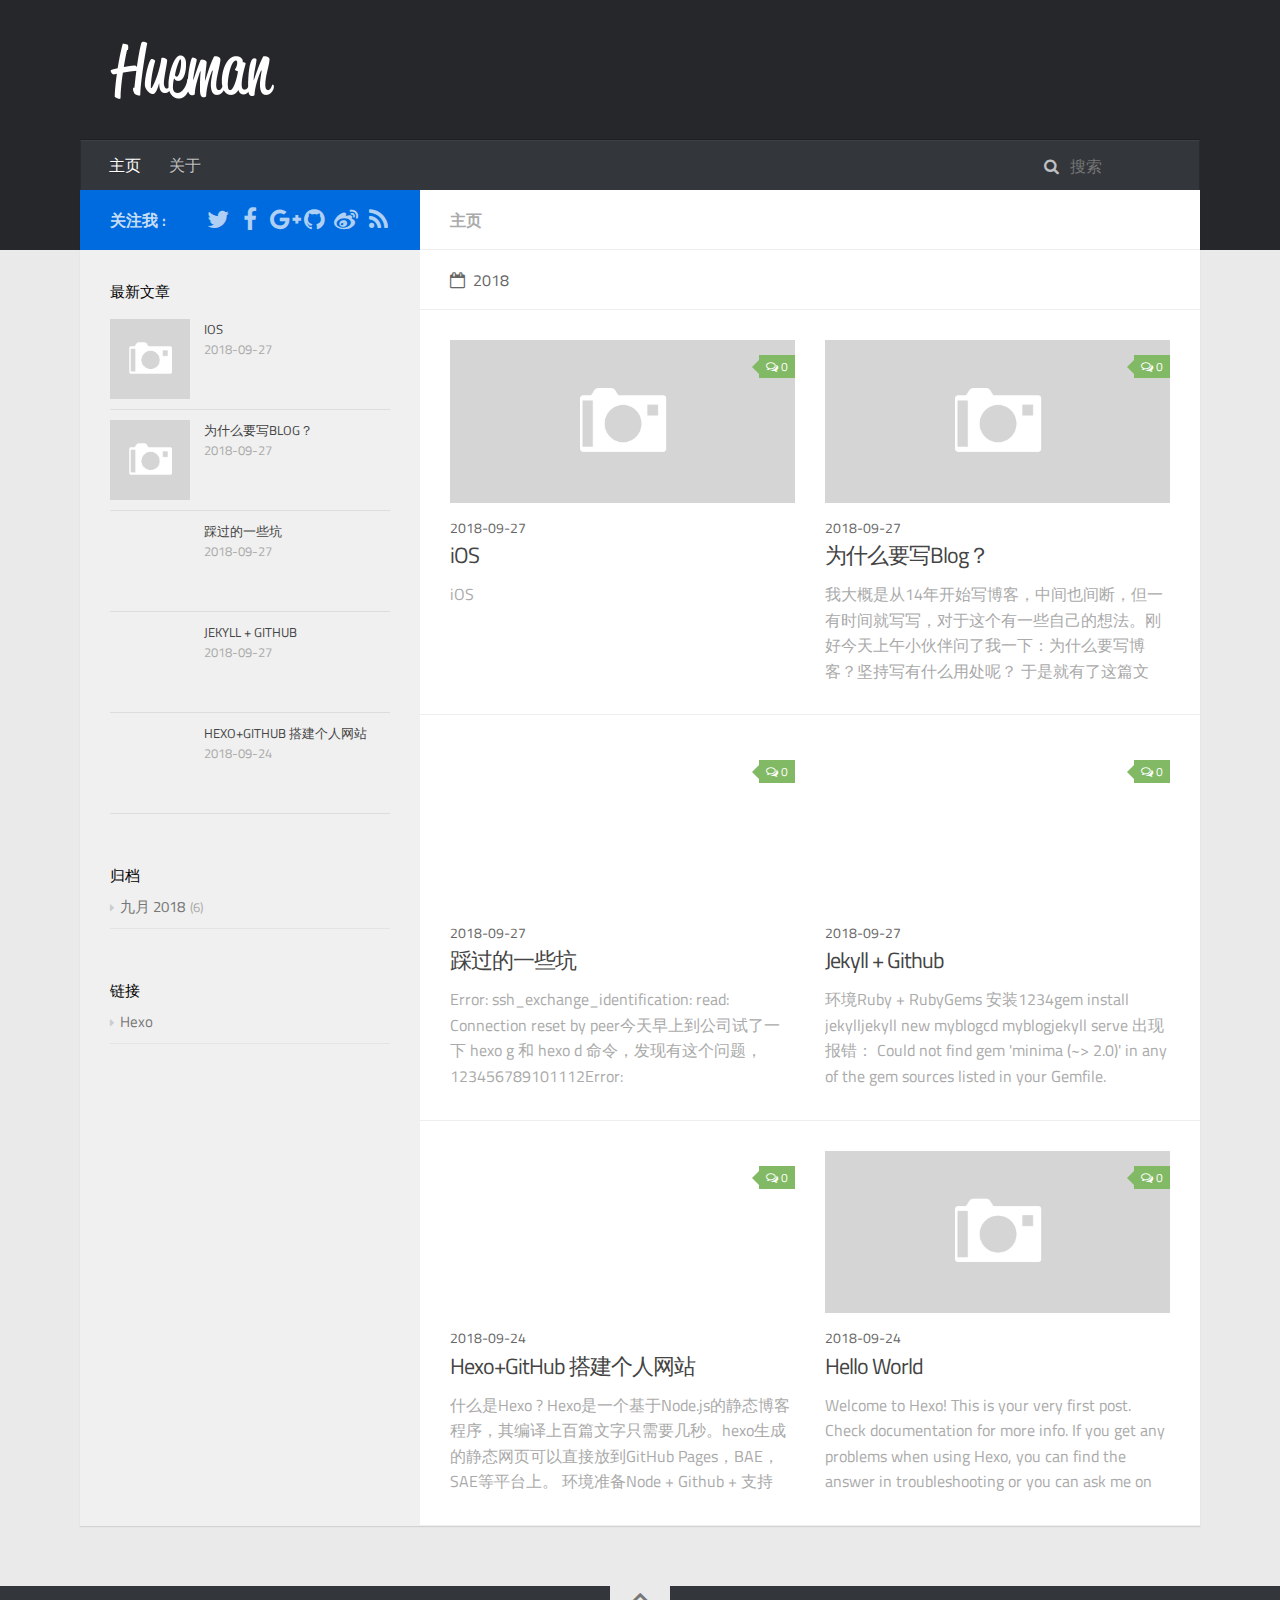
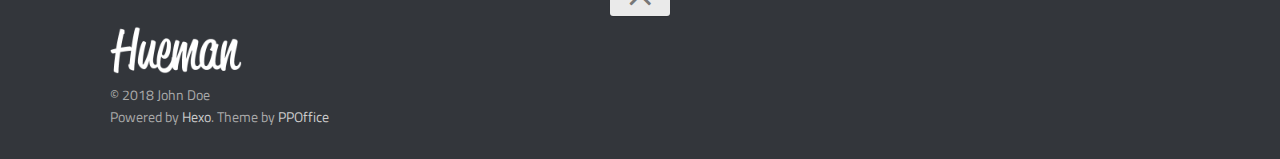
==== commit 52f50772: "Site updated: 2018-09-27 21:56:09" ====
--- a/index.html
+++ b/index.html
@@ -1,488 +1,732 @@
 <!DOCTYPE html>
 <html>
 <head>
-  <meta charset="utf-8">
-  
-
-  
-  <title>Hexo</title>
-  <meta name="viewport" content="width=device-width, initial-scale=1, maximum-scale=1">
-  <meta property="og:type" content="website">
+    <meta charset="utf-8" />
+
+    
+
+    
+    <title>Hexo</title>
+    
+    <meta name="viewport" content="width=device-width, initial-scale=1, maximum-scale=1">
+    
+    <meta property="og:type" content="website">
 <meta property="og:title" content="Hexo">
 <meta property="og:url" content="http://joewang.github.io/index.html">
 <meta property="og:site_name" content="Hexo">
 <meta property="og:locale" content="zh-CN">
 <meta name="twitter:card" content="summary">
 <meta name="twitter:title" content="Hexo">
-  
-    <link rel="alternate" href="/atom.xml" title="Hexo" type="application/atom+xml">
-  
-  
-    <link rel="icon" href="/favicon.png">
-  
-  
-    <link href="//fonts.googleapis.com/css?family=Source+Code+Pro" rel="stylesheet" type="text/css">
-  
-  <link rel="stylesheet" href="/css/style.css">
+    
+
+    
+        <link rel="alternate" href="/" title="Hexo" type="application/atom+xml" />
+    
+
+    
+
+    <link rel="stylesheet" href="/libs/font-awesome/css/font-awesome.min.css">
+    <link rel="stylesheet" href="/libs/titillium-web/styles.css">
+    <link rel="stylesheet" href="/libs/source-code-pro/styles.css">
+
+    <link rel="stylesheet" href="/css/style.css">
+
+    <script src="/libs/jquery/3.3.1/jquery.min.js"></script>
+    
+    
+        <link rel="stylesheet" href="/libs/lightgallery/css/lightgallery.min.css">
+    
+    
+        <link rel="stylesheet" href="/libs/justified-gallery/justifiedGallery.min.css">
+    
+    
+    
+
+
 </head>
 
 <body>
-  <div id="container">
     <div id="wrap">
-      <header id="header">
-  <div id="banner"></div>
-  <div id="header-outer" class="outer">
-    <div id="header-title" class="inner">
-      <h1 id="logo-wrap">
-        <a href="/" id="logo">Hexo</a>
-      </h1>
-      
-    </div>
-    <div id="header-inner" class="inner">
-      <nav id="main-nav">
-        <a id="main-nav-toggle" class="nav-icon"></a>
-        
-          <a class="main-nav-link" href="/">Home</a>
-        
-          <a class="main-nav-link" href="/archives">Archives</a>
-        
-      </nav>
-      <nav id="sub-nav">
-        
-          <a id="nav-rss-link" class="nav-icon" href="/atom.xml" title="RSS Feed"></a>
-        
-        <a id="nav-search-btn" class="nav-icon" title="搜索"></a>
-      </nav>
-      <div id="search-form-wrap">
-        <form action="//google.com/search" method="get" accept-charset="UTF-8" class="search-form"><input type="search" name="q" class="search-form-input" placeholder="Search"><button type="submit" class="search-form-submit">&#xF002;</button><input type="hidden" name="sitesearch" value="http://joewang.github.io"></form>
-      </div>
-    </div>
-  </div>
+        <header id="header">
+    <div id="header-outer" class="outer">
+        <div class="container">
+            <div class="container-inner">
+                <div id="header-title">
+                    <h1 class="logo-wrap">
+                        <a href="/" class="logo"></a>
+                    </h1>
+                    
+                </div>
+                <div id="header-inner" class="nav-container">
+                    <a id="main-nav-toggle" class="nav-icon fa fa-bars"></a>
+                    <div class="nav-container-inner">
+                        <ul id="main-nav">
+                            
+                                <li class="main-nav-list-item" >
+                                    <a class="main-nav-list-link" href="/">主页</a>
+                                </li>
+                            
+                                        
+                                    
+                                <li class="main-nav-list-item" >
+                                    <a class="main-nav-list-link" href="/about/index.html">关于</a>
+                                </li>
+                            
+                        </ul>
+                        <nav id="sub-nav">
+                            <div id="search-form-wrap">
+
+    <form class="search-form">
+        <input type="text" class="ins-search-input search-form-input" placeholder="搜索" />
+        <button type="submit" class="search-form-submit"></button>
+    </form>
+    <div class="ins-search">
+    <div class="ins-search-mask"></div>
+    <div class="ins-search-container">
+        <div class="ins-input-wrapper">
+            <input type="text" class="ins-search-input" placeholder="想要查找什么..." />
+            <span class="ins-close ins-selectable"><i class="fa fa-times-circle"></i></span>
+        </div>
+        <div class="ins-section-wrapper">
+            <div class="ins-section-container"></div>
+        </div>
+    </div>
+</div>
+<script>
+(function (window) {
+    var INSIGHT_CONFIG = {
+        TRANSLATION: {
+            POSTS: '文章',
+            PAGES: '页面',
+            CATEGORIES: '分类',
+            TAGS: '标签',
+            UNTITLED: '(未命名)',
+        },
+        ROOT_URL: '/',
+        CONTENT_URL: '/content.json',
+    };
+    window.INSIGHT_CONFIG = INSIGHT_CONFIG;
+})(window);
+</script>
+<script src="/js/insight.js"></script>
+
+</div>
+                        </nav>
+                    </div>
+                </div>
+            </div>
+        </div>
+    </div>
 </header>
-      <div class="outer">
-        <section id="main">
-  
-    <article id="post-iOS" class="article article-type-post" itemscope itemprop="blogPost">
-  <div class="article-meta">
-    <a href="/2018/09/27/iOS/" class="article-date">
-  <time datetime="2018-09-27T07:05:33.000Z" itemprop="datePublished">2018-09-27</time>
-</a>
-    
-  </div>
-  <div class="article-inner">
-    
-    
-      <header class="article-header">
-        
-  
-    <h1 itemprop="name">
-      <a class="article-title" href="/2018/09/27/iOS/">iOS</a>
+        <div class="container">
+            <div class="main-body container-inner">
+                <div class="main-body-inner">
+                    <section id="main">
+                        <div class="main-body-header">
+    <h1 class="header">
+    
+    <em class="page-title-link" data-url="home">主页</em>
     </h1>
-  
-
-      </header>
-    
-    <div class="article-entry" itemprop="articleBody">
-      
-        <h1 id="iOS"><a href="#iOS" class="headerlink" title="iOS"></a>iOS</h1>
-      
-    </div>
-    <footer class="article-footer">
-      <a data-url="http://joewang.github.io/2018/09/27/iOS/" data-id="cjmkmy0rj000338oqjjqcqdnt" class="article-share-link">Share</a>
-      
-      
-    </footer>
-  </div>
-  
+</div>
+
+                        <div class="main-body-content">
+                            
+
+    
+    
+        
+        
+        <section class="archives-wrap">
+            <div class="archive-year-wrap">
+                <a href="/archives/2018" class="archive-year"><i class="icon fa fa-calendar-o"></i>2018</a>
+            </div>
+            <div class="archives">
+    
+    
+    
+        <div class="article-row">
+    
+        <article class="article article-summary">
+    <div class="article-summary-inner">
+        
+        <a href="/2018/09/27/iOS/" class="thumbnail">
+    
+    
+        <span class="thumbnail-image thumbnail-none"></span>
+    
+    
+        
+<span class="comment-counter">
+    <i class="fa fa-comments-o"></i>
+    
+        <span class="disqus-comment-count" data-disqus-identifier="" data-disqus-url="http://joewang.github.io/2018/09/27/iOS/">0</span>
+    
+</span>
+
+
+    
+</a>
+
+        
+        <div class="article-meta">
+            <div class="category">
+            
+            </div>
+            <div class="date"><time datetime="2018-09-27T07:05:33.000Z" itemprop="datePublished">2018-09-27</time></div>
+        </div>
+        
+    
+        <h1 class="article-title" itemprop="name">
+        <a href="/2018/09/27/iOS/">iOS</a>
+        </h1>
+    
+
+        <p class="article-excerpt">
+            iOS
+        </p>
+    </div>
 </article>
-
-
-  
-    <article id="post-为什么要写Blog？" class="article article-type-post" itemscope itemprop="blogPost">
-  <div class="article-meta">
-    <a href="/2018/09/27/为什么要写Blog？/" class="article-date">
-  <time datetime="2018-09-27T03:36:27.000Z" itemprop="datePublished">2018-09-27</time>
-</a>
-    
-  </div>
-  <div class="article-inner">
-    
-    
-      <header class="article-header">
-        
-  
-    <h1 itemprop="name">
-      <a class="article-title" href="/2018/09/27/为什么要写Blog？/">为什么要写Blog？</a>
-    </h1>
-  
-
-      </header>
-    
-    <div class="article-entry" itemprop="articleBody">
-      
-        <p>我大概是从14年开始写博客，中间也间断，但一有时间就写写，对于这个有一些自己的想法。刚好今天上午小伙伴问了我一下：为什么要写博客？坚持写有什么用处呢？ 于是就有了这篇文章。</p>
-<p>为什么要写blog，我觉得一下几个理由不错：</p>
-<ul>
-<li>记录自己学习技术过程，整理思路，同时也可以帮助到他人，也结识更多志同道合的人</li>
-<li>知名度的提升，建立自己的个人影响力</li>
-<li>学会练习写作的技巧</li>
-<li>便于你形成和了解自我。坚持做一件事儿，并从中发现乐趣，找到自己喜欢的东西，写着写着，你的自我会变得越来越清晰。你最终会明白自己是一个什么样的人，以及自己热爱的又是什么东西。</li>
-<li>将自己的生活和想法记录下来，留下一些印记</li>
-<li>让别人更好的了解你，</li>
-</ul>
-
-      
-    </div>
-    <footer class="article-footer">
-      <a data-url="http://joewang.github.io/2018/09/27/为什么要写Blog？/" data-id="cjmkmy0rk000438oqpettccwx" class="article-share-link">Share</a>
-      
-      
-    </footer>
-  </div>
-  
+    
+
+    
+    
+    
+    
+        <article class="article article-summary">
+    <div class="article-summary-inner">
+        
+        <a href="/2018/09/27/为什么要写Blog？/" class="thumbnail">
+    
+    
+        <span class="thumbnail-image thumbnail-none"></span>
+    
+    
+        
+<span class="comment-counter">
+    <i class="fa fa-comments-o"></i>
+    
+        <span class="disqus-comment-count" data-disqus-identifier="" data-disqus-url="http://joewang.github.io/2018/09/27/为什么要写Blog？/">0</span>
+    
+</span>
+
+
+    
+</a>
+
+        
+        <div class="article-meta">
+            <div class="category">
+            
+            </div>
+            <div class="date"><time datetime="2018-09-27T03:36:27.000Z" itemprop="datePublished">2018-09-27</time></div>
+        </div>
+        
+    
+        <h1 class="article-title" itemprop="name">
+        <a href="/2018/09/27/为什么要写Blog？/">为什么要写Blog？</a>
+        </h1>
+    
+
+        <p class="article-excerpt">
+            我大概是从14年开始写博客，中间也间断，但一有时间就写写，对于这个有一些自己的想法。刚好今天上午小伙伴问了我一下：为什么要写博客？坚持写有什么用处呢？ 于是就有了这篇文章。
+为什么要写blog，我觉得一下几个理由不错：
+
+记录自己学习技术过程，整理思路，同时也可以帮助到他人，也结识更多志同道合的人
+知名度的提升，建立自己的个人影响力
+学会练习写作的技巧
+便于你形成和了解自我。坚持做一件事儿，并从中
+        </p>
+    </div>
 </article>
-
-
-  
-    <article id="post-踩过的一些坑" class="article article-type-post" itemscope itemprop="blogPost">
-  <div class="article-meta">
-    <a href="/2018/09/27/踩过的一些坑/" class="article-date">
-  <time datetime="2018-09-27T03:13:41.000Z" itemprop="datePublished">2018-09-27</time>
-</a>
-    
-  </div>
-  <div class="article-inner">
-    
-    
-      <header class="article-header">
-        
-  
-    <h1 itemprop="name">
-      <a class="article-title" href="/2018/09/27/踩过的一些坑/">踩过的一些坑</a>
-    </h1>
-  
-
-      </header>
-    
-    <div class="article-entry" itemprop="articleBody">
-      
-        <h3 id="Error-ssh-exchange-identification-read-Connection-reset-by-peer"><a href="#Error-ssh-exchange-identification-read-Connection-reset-by-peer" class="headerlink" title="Error: ssh_exchange_identification: read: Connection reset by peer"></a><code>Error: ssh_exchange_identification: read: Connection reset by peer</code></h3><p>今天早上到公司试了一下 <code>hexo g</code> 和 <code>hexo d</code> 命令，发现有这个问题，</p>
-<figure class="highlight plain"><table><tr><td class="gutter"><pre><span class="line">1</span><br><span class="line">2</span><br><span class="line">3</span><br><span class="line">4</span><br><span class="line">5</span><br><span class="line">6</span><br><span class="line">7</span><br><span class="line">8</span><br><span class="line">9</span><br><span class="line">10</span><br><span class="line">11</span><br><span class="line">12</span><br></pre></td><td class="code"><pre><span class="line">Error: ssh_exchange_identification: read: Connection reset by peer</span><br><span class="line">fatal: Could not read from remote repository.</span><br><span class="line"></span><br><span class="line">Please make sure you have the correct access rights</span><br><span class="line">and the repository exists.</span><br><span class="line"></span><br><span class="line">    at ChildProcess.&lt;anonymous&gt; (/Users/wdy/Documents/Blog/node_modules/hexo-util/lib/spawn.js:37:17)</span><br><span class="line">    at ChildProcess.emit (events.js:180:13)</span><br><span class="line">    at maybeClose (internal/child_process.js:936:16)</span><br><span class="line">    at Socket.stream.socket.on (internal/child_process.js:353:11)</span><br><span class="line">    at Socket.emit (events.js:180:13)</span><br><span class="line">    at Pipe._handle.close [as _onclose] (net.js:541:12)</span><br></pre></td></tr></table></figure>
-<p>我猜测可能是网络环境的改变带来的，于是将网络改为手机热点之后，就成功了，</p>
-<p><img src="http://ww.sinaimg.cx/005zWjpngy1fvnxed620aj315k0r8ag1.jpg" alt=""></p>
-<h3 id="hexo-d-命令报错ERROR-Deployer-not-found-git"><a href="#hexo-d-命令报错ERROR-Deployer-not-found-git" class="headerlink" title="hexo d 命令报错ERROR Deployer not found: git"></a><code>hexo d</code> 命令报错<code>ERROR Deployer not found: git</code></h3><figure class="highlight plain"><table><tr><td class="gutter"><pre><span class="line">1</span><br><span class="line">2</span><br><span class="line">3</span><br><span class="line">4</span><br><span class="line">5</span><br><span class="line">6</span><br><span class="line">7</span><br><span class="line">8</span><br><span class="line">9</span><br><span class="line">10</span><br></pre></td><td class="code"><pre><span class="line"> ✘ ⚙ wdy@wdydeMacBook-Pro  ~/Documents/Joe  hexo d</span><br><span class="line">ERROR Deployer not found: git</span><br><span class="line"></span><br><span class="line"> ⚙ wdy@wdydeMacBook-Pro  ~/Documents/Joe  npm install hexo-deployer-Github --save</span><br><span class="line"></span><br><span class="line">npm ERR! code E404</span><br><span class="line">npm ERR! 404 Not Found: hexo-deployer-Github@latest</span><br><span class="line"></span><br><span class="line">npm ERR! A complete log of this run can be found in:</span><br><span class="line">npm ERR!     /Users/wdy/.npm/_logs/2018-09-27T08_44_47_443Z-debug.log</span><br></pre></td></tr></table></figure>
-<p>解决：</p>
-<figure class="highlight plain"><table><tr><td class="gutter"><pre><span class="line">1</span><br><span class="line">2</span><br><span class="line">3</span><br><span class="line">4</span><br><span class="line">5</span><br><span class="line">6</span><br><span class="line">7</span><br></pre></td><td class="code"><pre><span class="line">npm uninstall hexo-depolyer-git</span><br><span class="line">npm install hexo --save</span><br><span class="line">hexo g</span><br><span class="line">npm install</span><br><span class="line">npm install hexo-deployer-git --save</span><br><span class="line">hexo g</span><br><span class="line">hexo d</span><br></pre></td></tr></table></figure>
-<p><a href="https://github.com/hexojs/hexo/issues/1013" target="_blank" rel="noopener">参考</a></p>
-
-      
-    </div>
-    <footer class="article-footer">
-      <a data-url="http://joewang.github.io/2018/09/27/踩过的一些坑/" data-id="cjmkmy0rl000538oq1pachuxm" class="article-share-link">Share</a>
-      
-      
-    </footer>
-  </div>
-  
+    
+        </div>
+    
+
+    
+    
+    
+    
+        <div class="article-row">
+    
+        <article class="article article-summary">
+    <div class="article-summary-inner">
+        
+        <a href="/2018/09/27/踩过的一些坑/" class="thumbnail">
+    
+    
+        <span style="background-image:url(http://ww.sinaimg.cx/005zWjpngy1fvnxed620aj315k0r8ag1.jpg)" alt="踩过的一些坑" class="thumbnail-image"></span>
+    
+    
+        
+<span class="comment-counter">
+    <i class="fa fa-comments-o"></i>
+    
+        <span class="disqus-comment-count" data-disqus-identifier="" data-disqus-url="http://joewang.github.io/2018/09/27/踩过的一些坑/">0</span>
+    
+</span>
+
+
+    
+</a>
+
+        
+        <div class="article-meta">
+            <div class="category">
+            
+            </div>
+            <div class="date"><time datetime="2018-09-27T03:13:41.000Z" itemprop="datePublished">2018-09-27</time></div>
+        </div>
+        
+    
+        <h1 class="article-title" itemprop="name">
+        <a href="/2018/09/27/踩过的一些坑/">踩过的一些坑</a>
+        </h1>
+    
+
+        <p class="article-excerpt">
+            Error: ssh_exchange_identification: read: Connection reset by peer今天早上到公司试了一下 hexo g 和 hexo d 命令，发现有这个问题，
+123456789101112Error: ssh_exchange_identification: read: Connection reset by peerfatal: Could 
+        </p>
+    </div>
 </article>
-
-
-  
-    <article id="post-Jekyll-Github" class="article article-type-post" itemscope itemprop="blogPost">
-  <div class="article-meta">
-    <a href="/2018/09/27/Jekyll-Github/" class="article-date">
-  <time datetime="2018-09-27T00:23:50.000Z" itemprop="datePublished">2018-09-27</time>
-</a>
-    
-  </div>
-  <div class="article-inner">
-    
-    
-      <header class="article-header">
-        
-  
-    <h1 itemprop="name">
-      <a class="article-title" href="/2018/09/27/Jekyll-Github/">Jekyll + Github</a>
-    </h1>
-  
-
-      </header>
-    
-    <div class="article-entry" itemprop="articleBody">
-      
-        <h2 id="环境"><a href="#环境" class="headerlink" title="环境"></a>环境</h2><p>Ruby + RubyGems</p>
-<h2 id="安装"><a href="#安装" class="headerlink" title="安装"></a>安装</h2><figure class="highlight plain"><table><tr><td class="gutter"><pre><span class="line">1</span><br><span class="line">2</span><br><span class="line">3</span><br><span class="line">4</span><br></pre></td><td class="code"><pre><span class="line">gem install jekyll</span><br><span class="line">jekyll new myblog</span><br><span class="line">cd myblog</span><br><span class="line">jekyll serve</span><br></pre></td></tr></table></figure>
-<p>出现报错：</p>
-<pre><code>Could not find gem &apos;minima (~&gt; 2.0)&apos; in any of the gem sources listed in your Gemfile. (Bundler::GemNotFound)
-</code></pre><p>两个安装包没有安装，</p>
-<figure class="highlight plain"><table><tr><td class="gutter"><pre><span class="line">1</span><br><span class="line">2</span><br></pre></td><td class="code"><pre><span class="line">gem install minima</span><br><span class="line">gem install jekyll-feed</span><br></pre></td></tr></table></figure>
-<p><img src="http://ww.sinaimg.cx/005zWjpngy1fvm4i5b0rcj316q0oiqbj.jpg" alt=""></p>
-<p>安装成功<br><img src="http://ww.sinaimg.cx/005zWjpngy1fvm4nehlp5j30uu0b6dis.jpg" alt=""></p>
-<p>打开本地查看效果：<a href="http://localhost:4000/" target="_blank" rel="noopener">http://localhost:4000/</a></p>
-<h2 id="Jekyll和Hexo区别"><a href="#Jekyll和Hexo区别" class="headerlink" title="Jekyll和Hexo区别"></a>Jekyll和Hexo区别</h2><p>可以看下这篇<a href="https://mrcpp.com/jekyll-and-hexo-detailed-comparison/" target="_blank" rel="noopener">文章</a>，写得比较详细了</p>
-<h2 id="参考资料"><a href="#参考资料" class="headerlink" title="参考资料"></a>参考资料</h2><ul>
-<li><a href="https://www.jekyll.com.cn/" target="_blank" rel="noopener">jekyll 中文官网</a></li>
-</ul>
-
-      
-    </div>
-    <footer class="article-footer">
-      <a data-url="http://joewang.github.io/2018/09/27/Jekyll-Github/" data-id="cjmkmy0rf000138oqgu4ztzyj" class="article-share-link">Share</a>
-      
-      
-    </footer>
-  </div>
-  
+    
+
+    
+    
+    
+    
+        <article class="article article-summary">
+    <div class="article-summary-inner">
+        
+        <a href="/2018/09/27/Jekyll-Github/" class="thumbnail">
+    
+    
+        <span style="background-image:url(http://ww.sinaimg.cx/005zWjpngy1fvm4i5b0rcj316q0oiqbj.jpg)" alt="Jekyll + Github" class="thumbnail-image"></span>
+    
+    
+        
+<span class="comment-counter">
+    <i class="fa fa-comments-o"></i>
+    
+        <span class="disqus-comment-count" data-disqus-identifier="" data-disqus-url="http://joewang.github.io/2018/09/27/Jekyll-Github/">0</span>
+    
+</span>
+
+
+    
+</a>
+
+        
+        <div class="article-meta">
+            <div class="category">
+            
+            </div>
+            <div class="date"><time datetime="2018-09-27T00:23:50.000Z" itemprop="datePublished">2018-09-27</time></div>
+        </div>
+        
+    
+        <h1 class="article-title" itemprop="name">
+        <a href="/2018/09/27/Jekyll-Github/">Jekyll + Github</a>
+        </h1>
+    
+
+        <p class="article-excerpt">
+            环境Ruby + RubyGems
+安装1234gem install jekylljekyll new myblogcd myblogjekyll serve
+出现报错：
+Could not find gem &apos;minima (~&gt; 2.0)&apos; in any of the gem sources listed in your Gemfile. (Bundler::Gem
+        </p>
+    </div>
 </article>
-
-
-  
-    <article id="post-Hexo-GitHub-搭建个人网站" class="article article-type-post" itemscope itemprop="blogPost">
-  <div class="article-meta">
-    <a href="/2018/09/24/Hexo-GitHub-搭建个人网站/" class="article-date">
-  <time datetime="2018-09-24T08:20:10.000Z" itemprop="datePublished">2018-09-24</time>
-</a>
-    
-  </div>
-  <div class="article-inner">
-    
-    
-      <header class="article-header">
-        
-  
-    <h1 itemprop="name">
-      <a class="article-title" href="/2018/09/24/Hexo-GitHub-搭建个人网站/">Hexo+GitHub 搭建个人网站</a>
-    </h1>
-  
-
-      </header>
-    
-    <div class="article-entry" itemprop="articleBody">
-      
-        <h2 id="什么是Hexo"><a href="#什么是Hexo" class="headerlink" title="什么是Hexo ?"></a>什么是Hexo ?</h2><p><img src="https://pic1.zhimg.com/80/v2-6890485c84748900d9dae824b7f7cbb1_hd.jpg" alt=""></p>
-<p>Hexo是一个基于Node.js的静态博客程序，其编译上百篇文字只需要几秒。hexo生成的静态网页可以直接放到GitHub Pages，BAE，SAE等平台上。</p>
-<h2 id="环境准备"><a href="#环境准备" class="headerlink" title="环境准备"></a>环境准备</h2><p>Node + Github + 支持Markdown语法的编辑器（如Sublime、MWeb等）</p>
-<h2 id="创建托管仓库"><a href="#创建托管仓库" class="headerlink" title="创建托管仓库"></a>创建托管仓库</h2><p>登录Github之后，点击页面右上角的加号，选择New repository</p>
-<p><img src="http://ww.sinaimg.cx/005zWjpngy1fvkf51ieztj31ak0t4aev.jpg" alt=""></p>
-<h2 id="配置SSH密钥"><a href="#配置SSH密钥" class="headerlink" title="配置SSH密钥"></a>配置SSH密钥</h2><p>让本地Github项目与远程的github建立联系，让我们在本地写了代码之后直接通过Github操作就可以实现本地代码库与Github代码库同步。</p>
-<figure class="highlight plain"><table><tr><td class="gutter"><pre><span class="line">1</span><br><span class="line">2</span><br><span class="line">3</span><br><span class="line">4</span><br><span class="line">5</span><br><span class="line">6</span><br><span class="line">7</span><br><span class="line">8</span><br><span class="line">9</span><br><span class="line">10</span><br><span class="line">11</span><br><span class="line">12</span><br><span class="line">13</span><br><span class="line">14</span><br><span class="line">15</span><br><span class="line">16</span><br><span class="line">17</span><br></pre></td><td class="code"><pre><span class="line">// 1. 看看本机是否存在SSH keys</span><br><span class="line">cd ~/. ssh </span><br><span class="line"></span><br><span class="line">// 2. 根据邮箱地址创建一对新的SSH密钥(keys)</span><br><span class="line">ssh-keygen -t rsa -C &quot;joewang@qianshengqian.com&quot;</span><br><span class="line">Generating public/private rsa key pair.</span><br><span class="line">Enter file in which to save the key (/c/Users/you/.ssh/id_rsa): [Press enter]</span><br><span class="line"></span><br><span class="line">// 3. 将公钥的内容复制到系统粘贴板(clipboard)中</span><br><span class="line">pbcopy &lt; ~/.ssh/id_rsa.pub</span><br><span class="line"></span><br><span class="line">// 4. 看看设置是否成功</span><br><span class="line">ssh -T git@github.com</span><br><span class="line"></span><br><span class="line">// 5. 设置用户信息</span><br><span class="line">git config --global user.name &quot;joewang&quot; //用户名</span><br><span class="line">git config --global user.email  &quot;joewang@qianshengqian.com&quot; //填写自己的邮箱</span><br></pre></td></tr></table></figure>
-<h2 id="安装-Hexo"><a href="#安装-Hexo" class="headerlink" title="安装 Hexo"></a>安装 Hexo</h2><p>创建Hexo文件夹，然后执行</p>
-<figure class="highlight plain"><table><tr><td class="gutter"><pre><span class="line">1</span><br></pre></td><td class="code"><pre><span class="line">hexo init</span><br></pre></td></tr></table></figure>
-<p><img src="http://ww.sinaimg.cx/005zWjpngy1fvkgg6blvkj30ok0cadix.jpg" alt=""></p>
-<p>目录结构<br><img src="http://ww.sinaimg.cx/005zWjpngy1fvkgi0xia4j30ne08sjt2.jpg" alt=""></p>
-<h2 id="本地查看效果"><a href="#本地查看效果" class="headerlink" title="本地查看效果"></a>本地查看效果</h2><figure class="highlight plain"><table><tr><td class="gutter"><pre><span class="line">1</span><br><span class="line">2</span><br></pre></td><td class="code"><pre><span class="line">hexo generate   // 或者 hexo g</span><br><span class="line">hexo server     // 或者 hexo s</span><br></pre></td></tr></table></figure>
-<p>登录<a href="">localhost:4000</a>，即可看到本地的效果如下</p>
-<p><img src="http://ww.sinaimg.cx/005zWjpngy1fvkgvebuzlj31cm0r64l3.jpg" alt=""></p>
-<h2 id="部署"><a href="#部署" class="headerlink" title="部署"></a>部署</h2><p>打开 <code>_config.yml</code>，将github托管的SSH类型地址粘贴到这里</p>
-<p><img src="http://ww.sinaimg.cx/005zWjpngy1fvkh77boykj30x206u0tv.jpg" alt=""></p>
-<blockquote>
-<p><a href="http://www.ruanyifeng.com/blog/2016/07/yaml.html" target="_blank" rel="noopener">关于什么是yml和为什么yml文件作为配置文件</a></p>
-</blockquote>
-<p>在Blog文件夹下执行</p>
-<figure class="highlight plain"><table><tr><td class="gutter"><pre><span class="line">1</span><br><span class="line">2</span><br><span class="line">3</span><br><span class="line">4</span><br></pre></td><td class="code"><pre><span class="line">hexo g</span><br><span class="line">hexo d</span><br><span class="line"></span><br><span class="line">// 或者直接执行：hexo g -d</span><br></pre></td></tr></table></figure>
-<p>假如这时候，报错 ERROR Deployer not found: Github，那么就是你的deployer没有安装成功，你需要执行如下命令再安装一次</p>
-<p><img src="http://ww.sinaimg.cx/005zWjpngy1fvkhacsejij30m405ita1.jpg" alt=""></p>
-<figure class="highlight plain"><table><tr><td class="gutter"><pre><span class="line">1</span><br></pre></td><td class="code"><pre><span class="line">npm install hexo-deployer-Github --save</span><br></pre></td></tr></table></figure>
-<p>访问：<a href="joewang.github.io">joewang.github.io</a></p>
-<p>报错（这是个大坑）</p>
-<p><img src="http://ww.sinaimg.cx/005zWjpngy1fvkmxf3ueij31d20peadd.jpg" alt=""></p>
-<p>解决：<br>点击 settings 进行我们的仓库配置，之后找到 GitHubPages 进行页面的配置，domain 就是我们需要设置域名的地方，我们输入完成我们的域名之后，进行绑定（点击Save）就可以了，</p>
-<p><img src="http://ww.sinaimg.cx/005zWjpngy1fvko9h0um9j310g0r8wiu.jpg" alt=""></p>
-<p>这时，仓库目录下面看到一个名字为CNAME的文件</p>
-<p><img src="http://ww.sinaimg.cx/005zWjpngy1fvkobz4bhoj30x40le77i.jpg" alt=""></p>
-<h2 id="解析"><a href="#解析" class="headerlink" title="解析"></a>解析</h2><p>我们需要建立两个域名解析条例，先去阿里云购买一个域名，随便一个都可以，几块钱。</p>
-<p><img src="http://ww.sinaimg.cx/005zWjpngy1fvkoh6w9zfj31ii0gotd0.jpg" alt=""></p>
-<ul>
-<li>CNAME 地址，我们在记录里面写的是www，然后指向了我们的github域名（cname类型的解析为域名解析到域名）</li>
-<li><p>A 记录是记录 IP 的，我们先要ping一下我们自己的主页的地址，我的就是ping joewang.github.io ，然后可以得到一个IP地址</p>
-  <figure class="highlight plain"><table><tr><td class="gutter"><pre><span class="line">1</span><br><span class="line">2</span><br></pre></td><td class="code"><pre><span class="line">wdy@wdydeMacBook-Pro  ~  ping joewang.github.io</span><br><span class="line">PING joewang.github.io (185.199.110.153): 56 data bytes</span><br></pre></td></tr></table></figure>
-</li>
-</ul>
-<blockquote>
-<p>注意：注册一个域名。在中国的话，.cn全都需要进行备案，如果不想备案的话，请注册别的顶级域名，可以使用godaddy或新网或万网中的任意一家，自己权衡价格即可。 然后，我们需要配置一下域名解析。推荐使用DNSPod的服务，比较稳定，解析速度比较快。在域名注册商出修改NS服务器地址为：</p>
-</blockquote>
-<pre><code>f1g1ns1.dnspod.net
-f1g1ns2.dnspod.net
-</code></pre><h2 id="线上效果"><a href="#线上效果" class="headerlink" title="线上效果"></a>线上效果</h2><p>直接访问：<a href="http://www.joewang.cn/" target="_blank" rel="noopener">http://www.joewang.cn/</a></p>
-<p><br><br><br><br><br></p>
-<h2 id="配置主题"><a href="#配置主题" class="headerlink" title="配置主题"></a>配置主题</h2><p>如果你不喜欢Hexo默认的主题，可以更换不同的主题，这个是官方主题库：<a href="https://hexo.io/themes/" target="_blank" rel="noopener">Themes</a>，还有<a href="https://github.com/hexojs/hexo/wiki/Themes" target="_blank" rel="noopener">Gihub上的收集</a></p>
-<p>可以在blog目录中的themes文件夹中查看你自己主题是什么，默认是 <code>landsacpe</code></p>
-<p><img src="http://ww.sinaimg.cx/005zWjpngy1fvkp0l07n2j30t00gmn09.jpg" alt=""></p>
-<p>比较喜欢的主题：<a href="https://github.com/shenliyang/hexo-theme-snippet" target="_blank" rel="noopener">snippet</a></p>
-<p>安装方法：</p>
-<pre><code>Github clone git://github.com/shenliyang/hexo-theme-snippet.Github themes/hexo-theme-snippet
-</code></pre><p>安装完成后，打开hexo_config.yml，修改主题为 snippet</p>
-<h2 id="写文章"><a href="#写文章" class="headerlink" title="写文章"></a>写文章</h2><figure class="highlight plain"><table><tr><td class="gutter"><pre><span class="line">1</span><br></pre></td><td class="code"><pre><span class="line">hexo new &quot;Hexo+GitHub 搭建个人网站&quot;</span><br></pre></td></tr></table></figure>
-<h2 id="常用的Hexo-命令"><a href="#常用的Hexo-命令" class="headerlink" title="常用的Hexo 命令"></a>常用的Hexo 命令</h2><p>最后，整理常用的Hexo 命令</p>
-<figure class="highlight plain"><table><tr><td class="gutter"><pre><span class="line">1</span><br><span class="line">2</span><br><span class="line">3</span><br><span class="line">4</span><br><span class="line">5</span><br><span class="line">6</span><br><span class="line">7</span><br><span class="line">8</span><br><span class="line">9</span><br><span class="line">10</span><br><span class="line">11</span><br><span class="line">12</span><br><span class="line">13</span><br><span class="line">14</span><br><span class="line">15</span><br></pre></td><td class="code"><pre><span class="line">npm install hexo -g #安装Hexo</span><br><span class="line">npm update hexo -g #升级 </span><br><span class="line">hexo init #初始化博客</span><br><span class="line"></span><br><span class="line">命令简写</span><br><span class="line">hexo n &quot;我的博客&quot; == hexo new &quot;我的博客&quot; #新建文章</span><br><span class="line">hexo g == hexo generate #生成</span><br><span class="line">hexo s == hexo server #启动服务预览</span><br><span class="line">hexo d == hexo deploy #部署</span><br><span class="line"></span><br><span class="line">hexo server #Hexo会监视文件变动并自动更新，无须重启服务器</span><br><span class="line">hexo server -s #静态模式</span><br><span class="line">hexo server -p 5000 #更改端口</span><br><span class="line">hexo server -i 192.168.1.1 #自定义 IP</span><br><span class="line">hexo clean #清除缓存，若是网页正常情况下可以忽略这条命令</span><br></pre></td></tr></table></figure>
-<h2 id="目录介绍"><a href="#目录介绍" class="headerlink" title="目录介绍"></a>目录介绍</h2><p><img src="http://ww.sinaimg.cx/005zWjpngy1fvkpjvom2mj30g40fa757.jpg" alt=""></p>
-<ul>
-<li>.deploy：执行hexo deploy命令部署到GitHub上的内容目录</li>
-<li>public：执行hexo generate命令，输出的静态网页内容目录</li>
-<li>scaffolds：layout模板文件目录，其中的md文件可以添加编辑</li>
-<li>source：文章源码目录，该目录下的markdown和html文件均会被hexo处理。该页面对应repo的根目录，404文件、favicon.ico文件，CNAME文件等都应该放这里，该目录下可新建页面目录。<ul>
-<li>_drafts：草稿文章</li>
-<li>_posts：发布文章</li>
-</ul>
-</li>
-<li>themes：主题文件目录</li>
-<li>_config.yml：全局配置文件，大多数的设置都在这里</li>
-<li>package.json：应用程序数据，指明hexo的版本等信息</li>
-</ul>
-<h2 id="参考资料"><a href="#参考资料" class="headerlink" title="参考资料"></a>参考资料</h2><ul>
-<li><a href="https://hexo.io/zh-cn/" target="_blank" rel="noopener">Hexo中文官网</a></li>
-<li><a href="http://ibruce.info/2013/11/22/hexo-your-blog/" target="_blank" rel="noopener">hexo-your-blog</a></li>
-<li><a href="https://zhuanlan.zhihu.com/p/26625249" target="_blank" rel="noopener">GitHub+Hexo 搭建个人网站详细教程</a></li>
-<li><a href="https://www.jianshu.com/p/1d427e888dda" target="_blank" rel="noopener">域名和github绑定的问题</a></li>
-<li><a href="http://www.ruanyifeng.com/blog/2016/07/yaml.html" target="_blank" rel="noopener">YAML 语言教程</a></li>
-</ul>
-
-      
-    </div>
-    <footer class="article-footer">
-      <a data-url="http://joewang.github.io/2018/09/24/Hexo-GitHub-搭建个人网站/" data-id="cjmkmy0ra000038oqz31kxy4i" class="article-share-link">Share</a>
-      
-      
-    </footer>
-  </div>
-  
+    
+        </div>
+    
+
+    
+    
+    
+    
+        <div class="article-row">
+    
+        <article class="article article-summary">
+    <div class="article-summary-inner">
+        
+        <a href="/2018/09/24/Hexo-GitHub-搭建个人网站/" class="thumbnail">
+    
+    
+        <span style="background-image:url(https://pic1.zhimg.com/80/v2-6890485c84748900d9dae824b7f7cbb1_hd.jpg)" alt="Hexo+GitHub 搭建个人网站" class="thumbnail-image"></span>
+    
+    
+        
+<span class="comment-counter">
+    <i class="fa fa-comments-o"></i>
+    
+        <span class="disqus-comment-count" data-disqus-identifier="" data-disqus-url="http://joewang.github.io/2018/09/24/Hexo-GitHub-搭建个人网站/">0</span>
+    
+</span>
+
+
+    
+</a>
+
+        
+        <div class="article-meta">
+            <div class="category">
+            
+            </div>
+            <div class="date"><time datetime="2018-09-24T08:20:10.000Z" itemprop="datePublished">2018-09-24</time></div>
+        </div>
+        
+    
+        <h1 class="article-title" itemprop="name">
+        <a href="/2018/09/24/Hexo-GitHub-搭建个人网站/">Hexo+GitHub 搭建个人网站</a>
+        </h1>
+    
+
+        <p class="article-excerpt">
+            什么是Hexo ?
+Hexo是一个基于Node.js的静态博客程序，其编译上百篇文字只需要几秒。hexo生成的静态网页可以直接放到GitHub Pages，BAE，SAE等平台上。
+环境准备Node + Github + 支持Markdown语法的编辑器（如Sublime、MWeb等）
+创建托管仓库登录Github之后，点击页面右上角的加号，选择New repository
+
+配置SSH密钥让本地
+        </p>
+    </div>
 </article>
-
-
-  
-    <article id="post-hello-world" class="article article-type-post" itemscope itemprop="blogPost">
-  <div class="article-meta">
-    <a href="/2018/09/24/hello-world/" class="article-date">
-  <time datetime="2018-09-24T02:54:51.845Z" itemprop="datePublished">2018-09-24</time>
-</a>
-    
-  </div>
-  <div class="article-inner">
-    
-    
-      <header class="article-header">
-        
-  
-    <h1 itemprop="name">
-      <a class="article-title" href="/2018/09/24/hello-world/">Hello World</a>
-    </h1>
-  
-
-      </header>
-    
-    <div class="article-entry" itemprop="articleBody">
-      
-        <p>Welcome to <a href="https://hexo.io/" target="_blank" rel="noopener">Hexo</a>! This is your very first post. Check <a href="https://hexo.io/docs/" target="_blank" rel="noopener">documentation</a> for more info. If you get any problems when using Hexo, you can find the answer in <a href="https://hexo.io/docs/troubleshooting.html" target="_blank" rel="noopener">troubleshooting</a> or you can ask me on <a href="https://github.com/hexojs/hexo/issues" target="_blank" rel="noopener">GitHub</a>.</p>
-<h2 id="Quick-Start"><a href="#Quick-Start" class="headerlink" title="Quick Start"></a>Quick Start</h2><h3 id="Create-a-new-post"><a href="#Create-a-new-post" class="headerlink" title="Create a new post"></a>Create a new post</h3><figure class="highlight bash"><table><tr><td class="gutter"><pre><span class="line">1</span><br></pre></td><td class="code"><pre><span class="line">$ hexo new <span class="string">"My New Post"</span></span><br></pre></td></tr></table></figure>
-<p>More info: <a href="https://hexo.io/docs/writing.html" target="_blank" rel="noopener">Writing</a></p>
-<h3 id="Run-server"><a href="#Run-server" class="headerlink" title="Run server"></a>Run server</h3><figure class="highlight bash"><table><tr><td class="gutter"><pre><span class="line">1</span><br></pre></td><td class="code"><pre><span class="line">$ hexo server</span><br></pre></td></tr></table></figure>
-<p>More info: <a href="https://hexo.io/docs/server.html" target="_blank" rel="noopener">Server</a></p>
-<h3 id="Generate-static-files"><a href="#Generate-static-files" class="headerlink" title="Generate static files"></a>Generate static files</h3><figure class="highlight bash"><table><tr><td class="gutter"><pre><span class="line">1</span><br></pre></td><td class="code"><pre><span class="line">$ hexo generate</span><br></pre></td></tr></table></figure>
-<p>More info: <a href="https://hexo.io/docs/generating.html" target="_blank" rel="noopener">Generating</a></p>
-<h3 id="Deploy-to-remote-sites"><a href="#Deploy-to-remote-sites" class="headerlink" title="Deploy to remote sites"></a>Deploy to remote sites</h3><figure class="highlight bash"><table><tr><td class="gutter"><pre><span class="line">1</span><br></pre></td><td class="code"><pre><span class="line">$ hexo deploy</span><br></pre></td></tr></table></figure>
-<p>More info: <a href="https://hexo.io/docs/deployment.html" target="_blank" rel="noopener">Deployment</a></p>
-
-      
-    </div>
-    <footer class="article-footer">
-      <a data-url="http://joewang.github.io/2018/09/24/hello-world/" data-id="cjmkmy0rh000238oqjysqu9o2" class="article-share-link">Share</a>
-      
-      
-    </footer>
-  </div>
-  
+    
+
+    
+    
+    
+    
+        <article class="article article-summary">
+    <div class="article-summary-inner">
+        
+        <a href="/2018/09/24/hello-world/" class="thumbnail">
+    
+    
+        <span class="thumbnail-image thumbnail-none"></span>
+    
+    
+        
+<span class="comment-counter">
+    <i class="fa fa-comments-o"></i>
+    
+        <span class="disqus-comment-count" data-disqus-identifier="" data-disqus-url="http://joewang.github.io/2018/09/24/hello-world/">0</span>
+    
+</span>
+
+
+    
+</a>
+
+        
+        <div class="article-meta">
+            <div class="category">
+            
+            </div>
+            <div class="date"><time datetime="2018-09-24T02:54:51.845Z" itemprop="datePublished">2018-09-24</time></div>
+        </div>
+        
+    
+        <h1 class="article-title" itemprop="name">
+        <a href="/2018/09/24/hello-world/">Hello World</a>
+        </h1>
+    
+
+        <p class="article-excerpt">
+            Welcome to Hexo! This is your very first post. Check documentation for more info. If you get any problems when using Hexo, you can find the answer in troubleshooting or you can ask me on GitHub.
+Quick
+        </p>
+    </div>
 </article>
-
-
-  
-
-
-</section>
-        
-          <aside id="sidebar">
-  
-    
-
-  
-    
-
-  
-    
-  
-    
-  <div class="widget-wrap">
-    <h3 class="widget-title">归档</h3>
-    <div class="widget">
-      <ul class="archive-list"><li class="archive-list-item"><a class="archive-list-link" href="/archives/2018/09/">九月 2018</a></li></ul>
-    </div>
-  </div>
-
-
-  
-    
-  <div class="widget-wrap">
-    <h3 class="widget-title">最新文章</h3>
-    <div class="widget">
-      <ul>
-        
-          <li>
-            <a href="/2018/09/27/iOS/">iOS</a>
-          </li>
-        
-          <li>
-            <a href="/2018/09/27/为什么要写Blog？/">为什么要写Blog？</a>
-          </li>
-        
-          <li>
-            <a href="/2018/09/27/踩过的一些坑/">踩过的一些坑</a>
-          </li>
-        
-          <li>
-            <a href="/2018/09/27/Jekyll-Github/">Jekyll + Github</a>
-          </li>
-        
-          <li>
-            <a href="/2018/09/24/Hexo-GitHub-搭建个人网站/">Hexo+GitHub 搭建个人网站</a>
-          </li>
-        
-      </ul>
-    </div>
-  </div>
-
-  
+    
+        </div>
+    
+
+
+    </div></section>
+
+
+
+                        </div>
+                    </section>
+                    <aside id="sidebar">
+    <a class="sidebar-toggle" title="Expand Sidebar"><i class="toggle icon"></i></a>
+    <div class="sidebar-top">
+        <p>关注我 :</p>
+        <ul class="social-links">
+            
+                
+                <li>
+                    <a class="social-tooltip" title="twitter" href="/" target="_blank" rel="noopener">
+                        <i class="icon fa fa-twitter"></i>
+                    </a>
+                </li>
+                
+            
+                
+                <li>
+                    <a class="social-tooltip" title="facebook" href="/" target="_blank" rel="noopener">
+                        <i class="icon fa fa-facebook"></i>
+                    </a>
+                </li>
+                
+            
+                
+                <li>
+                    <a class="social-tooltip" title="google-plus" href="/" target="_blank" rel="noopener">
+                        <i class="icon fa fa-google-plus"></i>
+                    </a>
+                </li>
+                
+            
+                
+                <li>
+                    <a class="social-tooltip" title="github" href="https://github.com/ppoffice/hexo-theme-hueman" target="_blank" rel="noopener">
+                        <i class="icon fa fa-github"></i>
+                    </a>
+                </li>
+                
+            
+                
+                <li>
+                    <a class="social-tooltip" title="weibo" href="/" target="_blank" rel="noopener">
+                        <i class="icon fa fa-weibo"></i>
+                    </a>
+                </li>
+                
+            
+                
+                <li>
+                    <a class="social-tooltip" title="rss" href="/" target="_blank" rel="noopener">
+                        <i class="icon fa fa-rss"></i>
+                    </a>
+                </li>
+                
+            
+        </ul>
+    </div>
+    
+    <div class="widgets-container">
+        
+            
+                
+
+            
+                
+    <div class="widget-wrap">
+        <h3 class="widget-title">最新文章</h3>
+        <div class="widget">
+            <ul id="recent-post" class="">
+                
+                    <li>
+                        
+                        <div class="item-thumbnail">
+                            <a href="/2018/09/27/iOS/" class="thumbnail">
+    
+    
+        <span class="thumbnail-image thumbnail-none"></span>
+    
+    
+</a>
+
+                        </div>
+                        
+                        <div class="item-inner">
+                            <p class="item-category"></p>
+                            <p class="item-title"><a href="/2018/09/27/iOS/" class="title">iOS</a></p>
+                            <p class="item-date"><time datetime="2018-09-27T07:05:33.000Z" itemprop="datePublished">2018-09-27</time></p>
+                        </div>
+                    </li>
+                
+                    <li>
+                        
+                        <div class="item-thumbnail">
+                            <a href="/2018/09/27/为什么要写Blog？/" class="thumbnail">
+    
+    
+        <span class="thumbnail-image thumbnail-none"></span>
+    
+    
+</a>
+
+                        </div>
+                        
+                        <div class="item-inner">
+                            <p class="item-category"></p>
+                            <p class="item-title"><a href="/2018/09/27/为什么要写Blog？/" class="title">为什么要写Blog？</a></p>
+                            <p class="item-date"><time datetime="2018-09-27T03:36:27.000Z" itemprop="datePublished">2018-09-27</time></p>
+                        </div>
+                    </li>
+                
+                    <li>
+                        
+                        <div class="item-thumbnail">
+                            <a href="/2018/09/27/踩过的一些坑/" class="thumbnail">
+    
+    
+        <span style="background-image:url(http://ww.sinaimg.cx/005zWjpngy1fvnxed620aj315k0r8ag1.jpg)" alt="踩过的一些坑" class="thumbnail-image"></span>
+    
+    
+</a>
+
+                        </div>
+                        
+                        <div class="item-inner">
+                            <p class="item-category"></p>
+                            <p class="item-title"><a href="/2018/09/27/踩过的一些坑/" class="title">踩过的一些坑</a></p>
+                            <p class="item-date"><time datetime="2018-09-27T03:13:41.000Z" itemprop="datePublished">2018-09-27</time></p>
+                        </div>
+                    </li>
+                
+                    <li>
+                        
+                        <div class="item-thumbnail">
+                            <a href="/2018/09/27/Jekyll-Github/" class="thumbnail">
+    
+    
+        <span style="background-image:url(http://ww.sinaimg.cx/005zWjpngy1fvm4i5b0rcj316q0oiqbj.jpg)" alt="Jekyll + Github" class="thumbnail-image"></span>
+    
+    
+</a>
+
+                        </div>
+                        
+                        <div class="item-inner">
+                            <p class="item-category"></p>
+                            <p class="item-title"><a href="/2018/09/27/Jekyll-Github/" class="title">Jekyll + Github</a></p>
+                            <p class="item-date"><time datetime="2018-09-27T00:23:50.000Z" itemprop="datePublished">2018-09-27</time></p>
+                        </div>
+                    </li>
+                
+                    <li>
+                        
+                        <div class="item-thumbnail">
+                            <a href="/2018/09/24/Hexo-GitHub-搭建个人网站/" class="thumbnail">
+    
+    
+        <span style="background-image:url(https://pic1.zhimg.com/80/v2-6890485c84748900d9dae824b7f7cbb1_hd.jpg)" alt="Hexo+GitHub 搭建个人网站" class="thumbnail-image"></span>
+    
+    
+</a>
+
+                        </div>
+                        
+                        <div class="item-inner">
+                            <p class="item-category"></p>
+                            <p class="item-title"><a href="/2018/09/24/Hexo-GitHub-搭建个人网站/" class="title">Hexo+GitHub 搭建个人网站</a></p>
+                            <p class="item-date"><time datetime="2018-09-24T08:20:10.000Z" itemprop="datePublished">2018-09-24</time></p>
+                        </div>
+                    </li>
+                
+            </ul>
+        </div>
+    </div>
+
+            
+                
+
+            
+                
+    <div class="widget-wrap widget-list">
+        <h3 class="widget-title">归档</h3>
+        <div class="widget">
+            <ul class="archive-list"><li class="archive-list-item"><a class="archive-list-link" href="/archives/2018/09/">九月 2018</a><span class="archive-list-count">6</span></li></ul>
+        </div>
+    </div>
+
+
+            
+                
+
+            
+                
+
+            
+                
+    <div class="widget-wrap widget-list">
+        <h3 class="widget-title">链接</h3>
+        <div class="widget">
+            <ul>
+                
+                    <li>
+                        <a href="http://hexo.io">Hexo</a>
+                    </li>
+                
+            </ul>
+        </div>
+    </div>
+
+
+            
+        
+    </div>
 </aside>
-        
-      </div>
-      <footer id="footer">
-  
-  <div class="outer">
-    <div id="footer-info" class="inner">
-      &copy; 2018 John Doe<br>
-      Powered by <a href="http://hexo.io/" target="_blank">Hexo</a>
-    </div>
-  </div>
+
+                </div>
+            </div>
+        </div>
+        <footer id="footer">
+    <div class="container">
+        <div class="container-inner">
+            <a id="back-to-top" href="javascript:;"><i class="icon fa fa-angle-up"></i></a>
+            <div class="credit">
+                <h1 class="logo-wrap">
+                    <a href="/" class="logo"></a>
+                </h1>
+                <p>&copy; 2018 John Doe</p>
+                <p>Powered by <a href="//hexo.io/" target="_blank">Hexo</a>. Theme by <a href="//github.com/ppoffice" target="_blank">PPOffice</a></p>
+            </div>
+            <div class="footer-plugins">
+              
+    
+
+
+            </div>
+        </div>
+    </div>
 </footer>
-    </div>
-    <nav id="mobile-nav">
-  
-    <a href="/" class="mobile-nav-link">Home</a>
-  
-    <a href="/archives" class="mobile-nav-link">Archives</a>
-  
-</nav>
-    
-
-<script src="//ajax.googleapis.com/ajax/libs/jquery/2.0.3/jquery.min.js"></script>
-
-
-  <link rel="stylesheet" href="/fancybox/jquery.fancybox.css">
-  <script src="/fancybox/jquery.fancybox.pack.js"></script>
-
-
-<script src="/js/script.js"></script>
-
-
-
-  </div>
+
+        
+    
+    <script>
+    var disqus_shortname = 'hexo-theme-hueman';
+    
+    
+    (function() {
+    var dsq = document.createElement('script');
+    dsq.type = 'text/javascript';
+    dsq.async = true;
+    dsq.src = '//' + disqus_shortname + '.disqus.com/count.js';
+    (document.getElementsByTagName('head')[0] || document.getElementsByTagName('body')[0]).appendChild(dsq);
+    })();
+    </script>
+
+
+
+
+    
+        <script src="/libs/lightgallery/js/lightgallery.min.js"></script>
+        <script src="/libs/lightgallery/js/lg-thumbnail.min.js"></script>
+        <script src="/libs/lightgallery/js/lg-pager.min.js"></script>
+        <script src="/libs/lightgallery/js/lg-autoplay.min.js"></script>
+        <script src="/libs/lightgallery/js/lg-fullscreen.min.js"></script>
+        <script src="/libs/lightgallery/js/lg-zoom.min.js"></script>
+        <script src="/libs/lightgallery/js/lg-hash.min.js"></script>
+        <script src="/libs/lightgallery/js/lg-share.min.js"></script>
+        <script src="/libs/lightgallery/js/lg-video.min.js"></script>
+    
+    
+        <script src="/libs/justified-gallery/jquery.justifiedGallery.min.js"></script>
+    
+    
+
+
+
+<!-- Custom Scripts -->
+<script src="/js/main.js"></script>
+
+    </div>
 </body>
-</html>+</html>
--- a/libs/titillium-web/styles.css
+++ b/libs/titillium-web/styles.css
@@ -0,0 +1,48 @@
+/* latin-ext */
+@font-face {
+  font-family: 'Titillium Web';
+  font-style: normal;
+  font-weight: 300;
+  src: local('Titillium WebLight'), local('TitilliumWeb-Light'), url(fonts/anMUvcNT0H1YN4FII8wpr9INifKjd1RJ3NxxEi9Cy2w.woff2) format('woff2');
+  unicode-range: U+0100-024F, U+1E00-1EFF, U+20A0-20AB, U+20AD-20CF, U+2C60-2C7F, U+A720-A7FF;
+}
+/* latin */
+@font-face {
+  font-family: 'Titillium Web';
+  font-style: normal;
+  font-weight: 300;
+  src: local('Titillium WebLight'), local('TitilliumWeb-Light'), url(fonts/anMUvcNT0H1YN4FII8wpr4-67659ICLY8bMrYhtePPA.woff2) format('woff2');
+  unicode-range: U+0000-00FF, U+0131, U+0152-0153, U+02C6, U+02DA, U+02DC, U+2000-206F, U+2074, U+20AC, U+2212, U+2215, U+E0FF, U+EFFD, U+F000;
+}
+/* latin-ext */
+@font-face {
+  font-family: 'Titillium Web';
+  font-style: normal;
+  font-weight: 400;
+  src: local('Titillium Web'), local('TitilliumWeb-Regular'), url(fonts/7XUFZ5tgS-tD6QamInJTcSo_WB_cotcEMUw1LsIE8mM.woff2) format('woff2');
+  unicode-range: U+0100-024F, U+1E00-1EFF, U+20A0-20AB, U+20AD-20CF, U+2C60-2C7F, U+A720-A7FF;
+}
+/* latin */
+@font-face {
+  font-family: 'Titillium Web';
+  font-style: normal;
+  font-weight: 400;
+  src: local('Titillium Web'), local('TitilliumWeb-Regular'), url(fonts/7XUFZ5tgS-tD6QamInJTcZSnX671uNZIV63UdXh3Mg0.woff2) format('woff2');
+  unicode-range: U+0000-00FF, U+0131, U+0152-0153, U+02C6, U+02DA, U+02DC, U+2000-206F, U+2074, U+20AC, U+2212, U+2215, U+E0FF, U+EFFD, U+F000;
+}
+/* latin-ext */
+@font-face {
+  font-family: 'Titillium Web';
+  font-style: normal;
+  font-weight: 600;
+  src: local('Titillium WebSemiBold'), local('TitilliumWeb-SemiBold'), url(fonts/anMUvcNT0H1YN4FII8wpr_SNRT0fZ5CX-AqRkMYgJJo.woff2) format('woff2');
+  unicode-range: U+0100-024F, U+1E00-1EFF, U+20A0-20AB, U+20AD-20CF, U+2C60-2C7F, U+A720-A7FF;
+}
+/* latin */
+@font-face {
+  font-family: 'Titillium Web';
+  font-style: normal;
+  font-weight: 600;
+  src: local('Titillium WebSemiBold'), local('TitilliumWeb-SemiBold'), url(fonts/anMUvcNT0H1YN4FII8wpr46gJz9aNFrmnwBdd69aqzY.woff2) format('woff2');
+  unicode-range: U+0000-00FF, U+0131, U+0152-0153, U+02C6, U+02DA, U+02DC, U+2000-206F, U+2074, U+20AC, U+2212, U+2215, U+E0FF, U+EFFD, U+F000;
+}--- a/libs/source-code-pro/styles.css
+++ b/libs/source-code-pro/styles.css
@@ -0,0 +1,16 @@
+/* latin-ext */
+@font-face {
+  font-family: 'Source Code Pro';
+  font-style: normal;
+  font-weight: 400;
+  src: local('Source Code Pro'), local('SourceCodePro-Regular'), url(fonts/mrl8jkM18OlOQN8JLgasDy2Q8seG17bfDXYR_jUsrzg.woff2) format('woff2');
+  unicode-range: U+0100-024F, U+1E00-1EFF, U+20A0-20AB, U+20AD-20CF, U+2C60-2C7F, U+A720-A7FF;
+}
+/* latin */
+@font-face {
+  font-family: 'Source Code Pro';
+  font-style: normal;
+  font-weight: 400;
+  src: local('Source Code Pro'), local('SourceCodePro-Regular'), url(fonts/mrl8jkM18OlOQN8JLgasD9V_2ngZ8dMf8fLgjYEouxg.woff2) format('woff2');
+  unicode-range: U+0000-00FF, U+0131, U+0152-0153, U+02C6, U+02DA, U+02DC, U+2000-206F, U+2074, U+20AC, U+2212, U+2215, U+E0FF, U+EFFD, U+F000;
+}--- a/css/style.css
+++ b/css/style.css
@@ -1,13 +1,122 @@
-body {
-  width: 100%;
-}
-body:before,
-body:after {
-  content: "";
-  display: table;
-}
-body:after {
-  clear: both;
+#main .main-body-header em,
+#main .main-body-header a,
+.article-meta,
+.archive-year {
+  text-transform: uppercase;
+  color: #666;
+  line-height: 1em;
+  text-shadow: 0 1px #fff;
+}
+#main .main-body-header em,
+#main .main-body-header a,
+.article-meta,
+.archive-year,
+#main .main-body-header em a,
+#main .main-body-header a a,
+.article-meta a,
+.archive-year a {
+  text-decoration: none;
+}
+.widget h1,
+.article-entry h1 {
+  font-size: 2em;
+}
+.widget h2,
+.article-entry h2 {
+  font-size: 1.5em;
+}
+.widget h3,
+.article-entry h3 {
+  font-size: 1.3em;
+}
+.widget h4,
+.article-entry h4 {
+  font-size: 1.2em;
+}
+.widget h5,
+.article-entry h5 {
+  font-size: 1em;
+}
+.widget h6,
+.article-entry h6 {
+  font-size: 1em;
+  color: #aaa;
+}
+.widget hr,
+.article-entry hr {
+  border: 1px dashed #ddd;
+}
+.widget strong,
+.article-entry strong {
+  font-weight: bold;
+}
+.widget em,
+.article-entry em,
+.widget cite,
+.article-entry cite {
+  font-style: italic;
+}
+.widget sup,
+.article-entry sup,
+.widget sub,
+.article-entry sub {
+  font-size: 0.75em;
+  line-height: 0;
+  position: relative;
+  vertical-align: baseline;
+}
+.widget sup,
+.article-entry sup {
+  top: -0.5em;
+}
+.widget sub,
+.article-entry sub {
+  bottom: -0.2em;
+}
+.widget small,
+.article-entry small {
+  font-size: 0.85em;
+}
+.widget acronym,
+.article-entry acronym,
+.widget abbr,
+.article-entry abbr {
+  border-bottom: 1px dotted;
+}
+.widget ul,
+.article-entry ul,
+.widget ol,
+.article-entry ol,
+.widget dl,
+.article-entry dl {
+  line-height: 1.6em;
+}
+.widget ul ul,
+.article-entry ul ul,
+.widget ol ul,
+.article-entry ol ul,
+.widget ul ol,
+.article-entry ul ol,
+.widget ol ol,
+.article-entry ol ol {
+  margin-top: 0;
+  margin-bottom: 0;
+  margin-left: 20px;
+}
+.widget ul,
+.article-entry ul {
+  list-style: disc;
+  list-style-position: inside;
+}
+.widget ol,
+.article-entry ol {
+  list-style: decimal;
+  list-style-position: inside;
+}
+.widget dt,
+.article-entry dt {
+  font-weight: bold;
+  list-style-position: inside;
 }
 html,
 body,
@@ -110,41 +219,46 @@
   border: 0;
   padding: 0;
 }
-@font-face {
-  font-family: FontAwesome;
-  font-style: normal;
-  font-weight: normal;
-  src: url("fonts/fontawesome-webfont.eot?v=#4.0.3");
-  src: url("fonts/fontawesome-webfont.eot?#iefix&v=#4.0.3") format("embedded-opentype"), url("fonts/fontawesome-webfont.woff?v=#4.0.3") format("woff"), url("fonts/fontawesome-webfont.ttf?v=#4.0.3") format("truetype"), url("fonts/fontawesome-webfont.svg#fontawesomeregular?v=#4.0.3") format("svg");
-}
 html,
 body,
 #container {
   height: 100%;
 }
+::selection {
+  color: #fff;
+  background: #006bde;
+}
 body {
-  background: #eee;
-  font: 14px -apple-system, BlinkMacSystemFont, "Segoe UI", "Roboto", "Oxygen", "Ubuntu", "Cantarell", "Fira Sans", "Droid Sans", "Helvetica Neue", sans-serif;
+  background: #eaeaea;
+  font: 14px "Titillium Web", "Helvetica Neue", Helvetica, Arial, "Microsoft Yahei", sans-serif;
   -webkit-text-size-adjust: 100%;
 }
-.outer {
-  max-width: 1220px;
+code {
+  margin: 0 2px;
+  color: #e96900;
+  padding: 3px 5px;
+  font-size: 0.8em;
+  border-radius: 2px;
+  font-family: "Source Code Pro", Consolas, Monaco, Menlo, Consolas, monospace;
+  background-color: #f8f8f8;
+}
+.container {
+  position: relative;
+  padding: 0 20px;
+}
+.container-inner {
+  max-width: 1120px;
+  min-width: 320px;
+  width: 100%;
   margin: 0 auto;
-  padding: 0 20px;
-}
-.outer:before,
-.outer:after {
+}
+.container-inner:before,
+.container-inner:after {
   content: "";
   display: table;
 }
-.outer:after {
+.container-inner:after {
   clear: both;
-}
-.inner {
-  display: inline;
-  float: left;
-  width: 98.33333333333333%;
-  margin: 0 0.833333333333333%;
 }
 .left,
 .alignleft {
@@ -157,182 +271,82 @@
 .clear {
   clear: both;
 }
-#container {
-  position: relative;
-}
-.mobile-nav-on {
-  overflow: hidden;
-}
-#wrap {
-  height: 100%;
+.logo {
+  display: block;
+  padding: 10px 0;
+  width: 165px;
+  height: 60px;
+  background-image: url("images/logo-header.png");
+  background-position: 0px 10px;
+  background-repeat: no-repeat;
+  -webkit-background-size: 165px 60px;
+  -moz-background-size: 165px 60px;
+  background-size: 165px 60px;
+}
+.main-body {
+  margin-top: -60px;
+  background-color: #fff;
+}
+.main-body-inner {
+  position: relative;
+  -webkit-box-sizing: border-box;
+  -moz-box-sizing: border-box;
+  box-sizing: border-box;
+  -webkit-box-shadow: rgba(0,0,0,0.098) 0px 1px 1px 0px;
+  box-shadow: rgba(0,0,0,0.098) 0px 1px 1px 0px;
+  padding-left: 340px;
+  background: url("images/s-left.png") repeat-y left 0;
+}
+.main-body-inner:before,
+.main-body-inner:after {
+  content: "";
+  display: table;
+}
+.main-body-inner:after {
+  clear: both;
+}
+#main {
+  float: right;
   width: 100%;
-  position: absolute;
-  top: 0;
-  left: 0;
-  -webkit-transition: 0.2s ease-out;
-  -moz-transition: 0.2s ease-out;
-  -ms-transition: 0.2s ease-out;
-  transition: 0.2s ease-out;
-  z-index: 1;
-  background: #eee;
-}
-.mobile-nav-on #wrap {
-  left: 280px;
-}
-@media screen and (min-width: 768px) {
-  #main {
-    display: inline;
-    float: left;
-    width: 73.33333333333333%;
-    margin: 0 0.833333333333333%;
-  }
-}
-.article-date,
-.article-category-link,
-.archive-year,
-.widget-title {
-  text-decoration: none;
+  -webkit-box-sizing: border-box;
+  -moz-box-sizing: border-box;
+  box-sizing: border-box;
+  min-height: 600px;
+}
+#main .main-body-header {
+  background: #fff;
+  position: relative;
+  padding: 18px 30px 17px;
+  border-bottom: 1px solid #eee;
+  color: #666;
+  font-size: 16px;
+  font-weight: 600;
   text-transform: uppercase;
-  letter-spacing: 2px;
-  color: #999;
-  margin-bottom: 1em;
-  margin-left: 5px;
-  line-height: 1em;
-  text-shadow: 0 1px #fff;
-  font-weight: bold;
-}
-.article-inner,
-.archive-article-inner {
-  background: #fff;
-  -webkit-box-shadow: 1px 2px 3px #ddd;
-  box-shadow: 1px 2px 3px #ddd;
-  border: 1px solid #ddd;
-  border-radius: 3px;
-}
-.article-entry h1,
-.widget h1 {
-  font-size: 2em;
-}
-.article-entry h2,
-.widget h2 {
-  font-size: 1.5em;
-}
-.article-entry h3,
-.widget h3 {
-  font-size: 1.3em;
-}
-.article-entry h4,
-.widget h4 {
-  font-size: 1.2em;
-}
-.article-entry h5,
-.widget h5 {
-  font-size: 1em;
-}
-.article-entry h6,
-.widget h6 {
-  font-size: 1em;
-  color: #999;
-}
-.article-entry hr,
-.widget hr {
-  border: 1px dashed #ddd;
-}
-.article-entry strong,
-.widget strong {
-  font-weight: bold;
-}
-.article-entry em,
-.widget em,
-.article-entry cite,
-.widget cite {
-  font-style: italic;
-}
-.article-entry sup,
-.widget sup,
-.article-entry sub,
-.widget sub {
-  font-size: 0.75em;
-  line-height: 0;
-  position: relative;
-  vertical-align: baseline;
-}
-.article-entry sup,
-.widget sup {
-  top: -0.5em;
-}
-.article-entry sub,
-.widget sub {
-  bottom: -0.2em;
-}
-.article-entry small,
-.widget small {
-  font-size: 0.85em;
-}
-.article-entry acronym,
-.widget acronym,
-.article-entry abbr,
-.widget abbr {
-  border-bottom: 1px dotted;
-}
-.article-entry ul,
-.widget ul,
-.article-entry ol,
-.widget ol,
-.article-entry dl,
-.widget dl {
-  margin: 0 20px;
-  line-height: 1.6em;
-}
-.article-entry ul ul,
-.widget ul ul,
-.article-entry ol ul,
-.widget ol ul,
-.article-entry ul ol,
-.widget ul ol,
-.article-entry ol ol,
-.widget ol ol {
-  margin-top: 0;
-  margin-bottom: 0;
-}
-.article-entry ul,
-.widget ul {
-  list-style: disc;
-}
-.article-entry ol,
-.widget ol {
-  list-style: decimal;
-}
-.article-entry dt,
-.widget dt {
-  font-weight: bold;
+  line-height: 24px;
+}
+#main .main-body-header .page-title-link,
+#main .main-body-header i {
+  margin-right: 8px;
+}
+#main .main-body-header i {
+  font-weight: 400;
+}
+#main .main-body-header em,
+#main .main-body-header a {
+  color: #aaa;
+}
+#main .main-body-content:before,
+#main .main-body-content:after {
+  content: "";
+  display: table;
+}
+#main .main-body-content:after {
+  clear: both;
 }
 #header {
-  height: 300px;
-  position: relative;
-  border-bottom: 1px solid #ddd;
-}
-#header:before,
-#header:after {
-  content: "";
-  position: absolute;
-  left: 0;
-  right: 0;
-  height: 40px;
-}
-#header:before {
-  top: 0;
-  background: -webkit-linear-gradient(rgba(0,0,0,0.2), transparent);
-  background: -moz-linear-gradient(rgba(0,0,0,0.2), transparent);
-  background: -ms-linear-gradient(rgba(0,0,0,0.2), transparent);
-  background: linear-gradient(rgba(0,0,0,0.2), transparent);
-}
-#header:after {
-  bottom: 0;
-  background: -webkit-linear-gradient(transparent, rgba(0,0,0,0.2));
-  background: -moz-linear-gradient(transparent, rgba(0,0,0,0.2));
-  background: -ms-linear-gradient(transparent, rgba(0,0,0,0.2));
-  background: linear-gradient(transparent, rgba(0,0,0,0.2));
+  background: #26272b;
+  padding-bottom: 60px;
+  position: relative;
 }
 #header-outer {
   height: 100%;
@@ -340,402 +354,291 @@
 }
 #header-inner {
   position: relative;
-  overflow: hidden;
-}
-#banner {
-  position: absolute;
-  top: 0;
-  left: 0;
-  width: 100%;
-  height: 100%;
-  background: url("images/banner.jpg") center #000;
-  -webkit-background-size: cover;
-  -moz-background-size: cover;
-  background-size: cover;
-  z-index: -1;
 }
 #header-title {
   text-align: center;
-  height: 40px;
-  position: absolute;
-  top: 50%;
-  left: 0;
-  margin-top: -20px;
-}
-#logo,
-#subtitle {
-  text-decoration: none;
-  color: #fff;
-  font-weight: 300;
-  text-shadow: 0 1px 4px rgba(0,0,0,0.3);
-}
-#logo {
-  font-size: 40px;
-  line-height: 40px;
-  letter-spacing: 2px;
-}
-#subtitle {
+  padding: 30px 30px;
+}
+#header-title:before,
+#header-title:after {
+  content: "";
+  display: table;
+}
+#header-title:after {
+  clear: both;
+}
+#header-title .logo-wrap,
+#header-title .subtitle-wrap {
+  float: left;
+}
+#header-title .subtitle-wrap {
+  padding: 10px 0px 0px;
+  margin-left: 20px;
+}
+#header-title .subtitle {
   font-size: 16px;
-  line-height: 16px;
-  letter-spacing: 1px;
-}
-#subtitle-wrap {
-  margin-top: 16px;
-}
-#main-nav {
+  font-style: italic;
+  line-height: 70px;
+  color: rgba(255,255,255,0.7);
+  text-shadow: 0 1px rgba(0,0,0,0.2);
+}
+.nav-container .nav-icon,
+.nav-container .nav-container-inner #main-nav .main-nav-list-item .main-nav-list-link {
   float: left;
-  margin-left: -15px;
-}
-.nav-icon,
-.main-nav-link {
-  float: left;
-  color: #fff;
-  opacity: 0.6;
+  color: rgba(255,255,255,0.7);
   text-decoration: none;
   text-shadow: 0 1px rgba(0,0,0,0.2);
-  -webkit-transition: opacity 0.2s;
-  -moz-transition: opacity 0.2s;
-  -ms-transition: opacity 0.2s;
-  transition: opacity 0.2s;
   display: block;
   padding: 20px 15px;
-}
-.nav-icon:hover,
-.main-nav-link:hover {
-  opacity: 1;
-}
-.nav-icon {
-  font-family: FontAwesome;
+  -webkit-transition: 0.2s ease-in;
+  -moz-transition: 0.2s ease-in;
+  -ms-transition: 0.2s ease-in;
+  transition: 0.2s ease-in;
+}
+.nav-container .nav-icon:hover,
+.nav-container .nav-container-inner #main-nav .main-nav-list-item .main-nav-list-link:hover {
+  color: #fff;
+  background: rgba(0,0,0,0.1);
+}
+.nav-container {
+  padding: 0 15px;
+  background: #33363b;
+  z-index: 1;
+  -webkit-box-shadow: inset 0 1px 0 rgba(255,255,255,0.05), 0 -1px 0 rgba(0,0,0,0.2), inset 1px 0 0 rgba(0,0,0,0.2), inset -1px 0 0 rgba(0,0,0,0.2);
+  box-shadow: inset 0 1px 0 rgba(255,255,255,0.05), 0 -1px 0 rgba(0,0,0,0.2), inset 1px 0 0 rgba(0,0,0,0.2), inset -1px 0 0 rgba(0,0,0,0.2);
+}
+.nav-container:before,
+.nav-container:after {
+  content: "";
+  display: table;
+}
+.nav-container:after {
+  clear: both;
+}
+.nav-container .nav-icon {
+  line-height: 20px;
+  padding: 15px 14px;
   text-align: center;
   font-size: 14px;
-  width: 14px;
-  height: 14px;
-  padding: 20px 15px;
   position: relative;
   cursor: pointer;
 }
-.main-nav-link {
-  font-weight: 300;
-  letter-spacing: 1px;
-}
-@media screen and (max-width: 479px) {
-  .main-nav-link {
-    display: none;
-  }
-}
-#main-nav-toggle {
+.nav-container #main-nav-toggle {
   display: none;
-}
-#main-nav-toggle:before {
+  width: 100%;
+  text-align: right;
+  -webkit-box-sizing: border-box;
+  -moz-box-sizing: border-box;
+  box-sizing: border-box;
+  border-bottom: 1px solid rgba(255,255,255,0.06);
+}
+.nav-container #main-nav-toggle:before {
   content: "\f0c9";
 }
-@media screen and (max-width: 479px) {
-  #main-nav-toggle {
-    display: block;
-  }
-}
-#sub-nav {
-  float: right;
-  margin-right: -15px;
-}
-#nav-rss-link:before {
-  content: "\f09e";
-}
-#nav-search-btn:before {
-  content: "\f002";
-}
-#search-form-wrap {
-  position: absolute;
-  top: 15px;
-  width: 150px;
-  height: 30px;
-  right: -150px;
-  opacity: 0;
-  -webkit-transition: 0.2s ease-out;
-  -moz-transition: 0.2s ease-out;
-  -ms-transition: 0.2s ease-out;
-  transition: 0.2s ease-out;
-}
-#search-form-wrap.on {
-  opacity: 1;
-  right: 0;
-}
-@media screen and (max-width: 479px) {
-  #search-form-wrap {
-    width: 100%;
-    right: -100%;
-  }
-}
-.search-form {
-  position: absolute;
-  top: 0;
-  left: 0;
-  right: 0;
-  background: #fff;
-  padding: 5px 15px;
-  border-radius: 15px;
-  -webkit-box-shadow: 0 0 10px rgba(0,0,0,0.3);
-  box-shadow: 0 0 10px rgba(0,0,0,0.3);
-}
-.search-form-input {
-  border: none;
-  background: none;
-  color: #555;
-  width: 100%;
-  font: 13px -apple-system, BlinkMacSystemFont, "Segoe UI", "Roboto", "Oxygen", "Ubuntu", "Cantarell", "Fira Sans", "Droid Sans", "Helvetica Neue", sans-serif;
-  outline: none;
-}
-.search-form-input::-webkit-search-results-decoration,
-.search-form-input::-webkit-search-cancel-button {
-  -webkit-appearance: none;
-}
-.search-form-submit {
-  position: absolute;
-  top: 50%;
-  right: 10px;
-  margin-top: -7px;
-  font: 13px FontAwesome;
-  border: none;
-  background: none;
-  color: #bbb;
-  cursor: pointer;
-}
-.search-form-submit:hover,
-.search-form-submit:focus {
-  color: #777;
-}
-.article {
-  margin: 50px 0;
-}
-.article-inner {
-  overflow: hidden;
-}
-.article-meta:before,
-.article-meta:after {
+.nav-container .nav-container-inner:before,
+.nav-container .nav-container-inner:after {
   content: "";
   display: table;
 }
-.article-meta:after {
+.nav-container .nav-container-inner:after {
   clear: both;
 }
-.article-date {
+.nav-container .nav-container-inner #main-nav {
   float: left;
 }
-.article-category {
+.nav-container .nav-container-inner #main-nav .main-nav-list {
   float: left;
-  line-height: 1em;
-  color: #ccc;
-  text-shadow: 0 1px #fff;
-  margin-left: 8px;
-}
-.article-category:before {
-  content: "\2022";
-}
-.article-category-link {
-  margin: 0 12px 1em;
-}
-.article-header {
-  padding: 20px 20px 0;
-}
-.article-title {
-  text-decoration: none;
-  font-size: 2em;
-  font-weight: bold;
-  color: #555;
-  line-height: 1.1em;
-  -webkit-transition: color 0.2s;
-  -moz-transition: color 0.2s;
-  -ms-transition: color 0.2s;
-  transition: color 0.2s;
-}
-a.article-title:hover {
-  color: #258fb8;
-}
-.article-entry {
-  color: #555;
-  padding: 0 20px;
-}
-.article-entry:before,
-.article-entry:after {
+}
+.nav-container .nav-container-inner #main-nav .main-nav-list-item {
+  position: relative;
+  float: left;
+}
+.nav-container .nav-container-inner #main-nav .main-nav-list-item.top-level-menu > a:after {
+  content: "\f0d7" !important;
+  float: none;
+  margin-left: 6px;
+  font-size: 14px;
+  line-height: 1.2em;
+  opacity: 0.5;
+  font-family: FontAwesome;
+  display: inline-block;
+}
+.nav-container .nav-container-inner #main-nav .main-nav-list-item.top-level-menu:hover > a {
+  color: #fff;
+  background: rgba(0,0,0,0.1);
+}
+.nav-container .nav-container-inner #main-nav .main-nav-list-item .main-nav-list-link {
+  line-height: 20px;
+  padding: 15px 14px;
+  font-size: 16px;
+}
+.nav-container .nav-container-inner #main-nav .main-nav-list-item .main-nav-list-link.current {
+  color: #fff;
+}
+.nav-container .nav-container-inner #main-nav .main-nav-list-item .main-nav-list-child {
+  top: 100%;
+  display: none;
+  padding: 10px 0;
+  overflow: hidden;
+  position: absolute;
+  width: 180px;
+  background: #33363b url("images/opacity-10.png") repeat;
+}
+.nav-container .nav-container-inner #main-nav .main-nav-list-item .main-nav-list-child li {
+  -webkit-box-shadow: 0 1px 0 rgba(255,255,255,0.06);
+  box-shadow: 0 1px 0 rgba(255,255,255,0.06);
+}
+.nav-container .nav-container-inner #main-nav .main-nav-list-item .main-nav-list-child li:last-child {
+  -webkit-box-shadow: none;
+  box-shadow: none;
+}
+.nav-container .nav-container-inner #main-nav .main-nav-list-item .main-nav-list-child li,
+.nav-container .nav-container-inner #main-nav .main-nav-list-item .main-nav-list-child li a {
+  width: 100%;
+  display: block;
+  -webkit-box-sizing: border-box;
+  -moz-box-sizing: border-box;
+  box-sizing: border-box;
+}
+.nav-container .nav-container-inner #sub-nav {
+  float: right;
+}
+.search-form {
+  padding: 14px 15px 16px;
+  height: 50px;
+  overflow: hidden;
+  -webkit-box-sizing: border-box;
+  -moz-box-sizing: border-box;
+  box-sizing: border-box;
+}
+.search-form:before {
+  content: "\f002";
+  margin-right: 8px;
+  color: rgba(255,255,255,0.7);
+  font: normal normal normal 16px/1 FontAwesome;
+}
+.search-form-input,
+.search-form-input.ins-search-input,
+.search-form-input.st-ui-search-input,
+.search-form-input.st-default-search-input {
+  -webkit-appearance: textarea;
+  padding: 0;
+  width: 100px;
+  height: auto !important;
+  border: none !important;
+  outline: none !important;
+  background: none !important;
+  line-height: 1.6em;
+  -webkit-transition: 0.2s ease-in;
+  -moz-transition: 0.2s ease-in;
+  -ms-transition: 0.2s ease-in;
+  transition: 0.2s ease-in;
+  font: 16px "Titillium Web", "Helvetica Neue", Helvetica, Arial, "Microsoft Yahei", sans-serif;
+  color: rgba(255,255,255,0.7);
+}
+.search-form-input:focus,
+.search-form-input.ins-search-input:focus,
+.search-form-input.st-ui-search-input:focus,
+.search-form-input.st-default-search-input:focus {
+  width: 200px;
+}
+.search-form-input::-webkit-search-results-decoration,
+.search-form-input.ins-search-input::-webkit-search-results-decoration,
+.search-form-input.st-ui-search-input::-webkit-search-results-decoration,
+.search-form-input.st-default-search-input::-webkit-search-results-decoration,
+.search-form-input::-webkit-search-cancel-button,
+.search-form-input.ins-search-input::-webkit-search-cancel-button,
+.search-form-input.st-ui-search-input::-webkit-search-cancel-button,
+.search-form-input.st-default-search-input::-webkit-search-cancel-button {
+  -webkit-appearance: none;
+}
+.search-form-submit {
+  display: none;
+}
+#sidebar {
+  float: left;
+  margin-left: -340px;
+  width: 340px;
+}
+#sidebar .sidebar-toggle {
+  display: none;
+}
+#sidebar .sidebar-top {
+  background: #006bde;
+  padding: 15px 30px;
+}
+#sidebar .sidebar-top:before,
+#sidebar .sidebar-top:after {
   content: "";
   display: table;
 }
-.article-entry:after {
+#sidebar .sidebar-top:after {
   clear: both;
 }
-.article-entry p,
-.article-entry table {
-  line-height: 1.6em;
-  margin: 1.6em 0;
-}
-.article-entry h1,
-.article-entry h2,
-.article-entry h3,
-.article-entry h4,
-.article-entry h5,
-.article-entry h6 {
-  font-weight: bold;
-}
-.article-entry h1,
-.article-entry h2,
-.article-entry h3,
-.article-entry h4,
-.article-entry h5,
-.article-entry h6 {
-  line-height: 1.1em;
-  margin: 1.1em 0;
-}
-.article-entry a {
-  color: #258fb8;
-  text-decoration: none;
-}
-.article-entry a:hover {
-  text-decoration: underline;
-}
-.article-entry ul,
-.article-entry ol,
-.article-entry dl {
-  margin-top: 1.6em;
-  margin-bottom: 1.6em;
-}
-.article-entry img,
-.article-entry video {
-  max-width: 100%;
-  height: auto;
-  display: block;
-  margin: auto;
-}
-.article-entry iframe {
-  border: none;
-}
-.article-entry table {
-  width: 100%;
-  border-collapse: collapse;
-  border-spacing: 0;
-}
-.article-entry th {
-  font-weight: bold;
-  border-bottom: 3px solid #ddd;
-  padding-bottom: 0.5em;
-}
-.article-entry td {
-  border-bottom: 1px solid #ddd;
-  padding: 10px 0;
-}
-.article-entry blockquote {
-  font-family: Georgia, "Times New Roman", serif;
-  font-size: 1.4em;
-  margin: 1.6em 20px;
-  text-align: center;
-}
-.article-entry blockquote footer {
-  font-size: 14px;
-  margin: 1.6em 0;
-  font-family: -apple-system, BlinkMacSystemFont, "Segoe UI", "Roboto", "Oxygen", "Ubuntu", "Cantarell", "Fira Sans", "Droid Sans", "Helvetica Neue", sans-serif;
-}
-.article-entry blockquote footer cite:before {
-  content: "—";
-  padding: 0 0.5em;
-}
-.article-entry .pullquote {
-  text-align: left;
-  width: 45%;
-  margin: 0;
-}
-.article-entry .pullquote.left {
-  margin-left: 0.5em;
-  margin-right: 1em;
-}
-.article-entry .pullquote.right {
-  margin-right: 0.5em;
-  margin-left: 1em;
-}
-.article-entry .caption {
-  color: #999;
-  display: block;
-  font-size: 0.9em;
-  margin-top: 0.5em;
-  position: relative;
-  text-align: center;
-}
-.article-entry .video-container {
-  position: relative;
-  padding-top: 56.25%;
-  height: 0;
-  overflow: hidden;
-}
-.article-entry .video-container iframe,
-.article-entry .video-container object,
-.article-entry .video-container embed {
-  position: absolute;
-  top: 0;
-  left: 0;
-  width: 100%;
-  height: 100%;
-  margin-top: 0;
-}
-.article-more-link a {
-  display: inline-block;
-  line-height: 1em;
-  padding: 6px 15px;
-  border-radius: 15px;
-  background: #eee;
-  color: #999;
-  text-shadow: 0 1px #fff;
-  text-decoration: none;
-}
-.article-more-link a:hover {
-  background: #258fb8;
-  color: #fff;
-  text-decoration: none;
-  text-shadow: 0 1px #1e7293;
-}
-.article-footer {
-  font-size: 0.85em;
-  line-height: 1.6em;
-  border-top: 1px solid #ddd;
-  padding-top: 1.6em;
-  margin: 0 20px 20px;
-}
-.article-footer:before,
-.article-footer:after {
+#sidebar .sidebar-top .sidebar-top-inner:before,
+#sidebar .sidebar-top .sidebar-top-inner:after {
   content: "";
   display: table;
 }
-.article-footer:after {
+#sidebar .sidebar-top .sidebar-top-inner:after {
   clear: both;
 }
-.article-footer a {
-  color: #999;
-  text-decoration: none;
-}
-.article-footer a:hover {
-  color: #555;
-}
-.article-tag-list-item {
+#sidebar .sidebar-top p {
   float: left;
-  margin-right: 10px;
-}
-.article-tag-list-link:before {
-  content: "#";
-}
-.article-comment-link {
+  color: rgba(255,255,255,0.8);
+  font-size: 16px;
+  font-weight: 600;
+  text-transform: uppercase;
+  line-height: 24px;
+  padding: 3px 0;
+}
+#sidebar .sidebar-top .social-links {
   float: right;
-}
-.article-comment-link:before {
-  content: "\f075";
-  font-family: FontAwesome;
-  padding-right: 8px;
-}
-.article-share-link {
-  cursor: pointer;
-  float: right;
-  margin-left: 20px;
-}
-.article-share-link:before {
-  content: "\f064";
-  font-family: FontAwesome;
-  padding-right: 6px;
+  position: relative;
+  padding-top: 2px;
+}
+#sidebar .sidebar-top .social-links li {
+  float: left;
+  margin-left: 8px;
+}
+#sidebar .sidebar-top .social-links li a:hover i:before {
+  color: #fff;
+}
+#sidebar .sidebar-top .social-links .social-tooltip {
+  position: relative;
+}
+#sidebar .sidebar-top .social-links .social-tooltip:hover:after {
+  top: -41px;
+  background: #fff;
+  font-size: 14px;
+  color: #666;
+  content: attr(title);
+  display: block;
+  right: 0;
+  padding: 5px 15px;
+  position: absolute;
+  white-space: nowrap;
+  border-radius: 3px;
+  -webkit-box-shadow: 0 0 2px rgba(0,0,0,0.2);
+  box-shadow: 0 0 2px rgba(0,0,0,0.2);
+  text-transform: uppercase;
+  z-index: 1;
+}
+#sidebar .sidebar-top .social-links .social-tooltip:hover:before {
+  top: -10px;
+  right: 8px;
+  border: solid;
+  border-color: #fff transparent;
+  border-width: 5px 5px 0 5px;
+  content: "";
+  display: block;
+  position: absolute;
+  z-index: 2;
+}
+#sidebar .sidebar-top i {
+  color: rgba(255,255,255,0.7);
+  font-size: 24px;
+  width: 24px;
 }
 #article-nav {
   position: relative;
@@ -748,572 +651,75 @@
 #article-nav:after {
   clear: both;
 }
-@media screen and (min-width: 768px) {
-  #article-nav {
-    margin: 50px 0;
-  }
-  #article-nav:before {
-    width: 8px;
-    height: 8px;
-    position: absolute;
-    top: 50%;
-    left: 50%;
-    margin-top: -4px;
-    margin-left: -4px;
-    content: "";
-    border-radius: 50%;
-    background: #ddd;
-    -webkit-box-shadow: 0 1px 2px #fff;
-    box-shadow: 0 1px 2px #fff;
-  }
-}
 .article-nav-link-wrap {
+  position: relative;
+  margin-top: 0;
+  display: block;
+  color: #aaa;
+  padding: 16px 40px 24px;
+  border-bottom: 1px solid #ddd;
+  -webkit-transition: 0.2s ease-in;
+  -moz-transition: 0.2s ease-in;
+  -ms-transition: 0.2s ease-in;
+  transition: 0.2s ease-in;
+  text-align: center;
   text-decoration: none;
-  text-shadow: 0 1px #fff;
-  color: #999;
-  -webkit-box-sizing: border-box;
-  -moz-box-sizing: border-box;
-  box-sizing: border-box;
-  margin-top: 50px;
-  text-align: center;
-  display: block;
+}
+.article-nav-link-wrap .icon {
+  position: absolute;
+  color: #ccc;
+  font-size: 18px;
+  top: 50%;
+  width: 1em;
+  margin-top: -10px;
+}
+.article-nav-link-wrap #icon-chevron-left {
+  left: 10px;
+}
+.article-nav-link-wrap #icon-chevron-right {
+  right: 10px;
 }
 .article-nav-link-wrap:hover {
-  color: #555;
-}
-@media screen and (min-width: 768px) {
-  .article-nav-link-wrap {
-    width: 50%;
-    margin-top: 0;
-  }
-}
-@media screen and (min-width: 768px) {
-  #article-nav-newer {
-    float: left;
-    text-align: right;
-    padding-right: 20px;
-  }
-}
-@media screen and (min-width: 768px) {
-  #article-nav-older {
-    float: right;
-    text-align: left;
-    padding-left: 20px;
-  }
+  background: rgba(0,0,0,0.02);
+}
+.article-nav-link-wrap:hover .icon {
+  color: #006bde;
 }
 .article-nav-caption {
+  display: block;
+  font-size: 12px;
+  color: #aaa;
+  letter-spacing: 0.5px;
+  line-height: 24px;
+  font-weight: normal;
   text-transform: uppercase;
-  letter-spacing: 2px;
-  color: #ddd;
-  line-height: 1em;
-  font-weight: bold;
-}
-#article-nav-newer .article-nav-caption {
-  margin-right: -2px;
 }
 .article-nav-title {
-  font-size: 0.85em;
+  font-size: 15px;
+  color: #666;
+}
+.widget-wrap {
+  padding: 30px 30px 20px;
+}
+.widget-title {
+  font-size: 15px;
+  font-weight: 400;
+  text-transform: uppercase;
+  margin-bottom: 6px;
+}
+.widget {
   line-height: 1.6em;
-  margin-top: 0.5em;
-}
-.article-share-box {
-  position: absolute;
-  display: none;
-  background: #fff;
-  -webkit-box-shadow: 1px 2px 10px rgba(0,0,0,0.2);
-  box-shadow: 1px 2px 10px rgba(0,0,0,0.2);
+  word-wrap: break-word;
+  font-size: 0.9em;
+  color: #777;
   border-radius: 3px;
-  margin-left: -145px;
-  overflow: hidden;
-  z-index: 1;
-}
-.article-share-box.on {
-  display: block;
-}
-.article-share-input {
-  width: 100%;
-  background: none;
-  -webkit-box-sizing: border-box;
-  -moz-box-sizing: border-box;
-  box-sizing: border-box;
-  font: 14px -apple-system, BlinkMacSystemFont, "Segoe UI", "Roboto", "Oxygen", "Ubuntu", "Cantarell", "Fira Sans", "Droid Sans", "Helvetica Neue", sans-serif;
-  padding: 0 15px;
-  color: #555;
-  outline: none;
-  border: 1px solid #ddd;
-  border-radius: 3px 3px 0 0;
-  height: 36px;
-  line-height: 36px;
-}
-.article-share-links {
-  background: #eee;
-}
-.article-share-links:before,
-.article-share-links:after {
-  content: "";
-  display: table;
-}
-.article-share-links:after {
-  clear: both;
-}
-.article-share-twitter,
-.article-share-facebook,
-.article-share-pinterest,
-.article-share-google {
-  width: 50px;
-  height: 36px;
-  display: block;
-  float: left;
-  position: relative;
-  color: #999;
-  text-shadow: 0 1px #fff;
-}
-.article-share-twitter:before,
-.article-share-facebook:before,
-.article-share-pinterest:before,
-.article-share-google:before {
-  font-size: 20px;
-  font-family: FontAwesome;
-  width: 20px;
-  height: 20px;
-  position: absolute;
-  top: 50%;
-  left: 50%;
-  margin-top: -10px;
-  margin-left: -10px;
-  text-align: center;
-}
-.article-share-twitter:hover,
-.article-share-facebook:hover,
-.article-share-pinterest:hover,
-.article-share-google:hover {
-  color: #fff;
-}
-.article-share-twitter:before {
-  content: "\f099";
-}
-.article-share-twitter:hover {
-  background: #00aced;
-  text-shadow: 0 1px #008abe;
-}
-.article-share-facebook:before {
-  content: "\f09a";
-}
-.article-share-facebook:hover {
-  background: #3b5998;
-  text-shadow: 0 1px #2f477a;
-}
-.article-share-pinterest:before {
-  content: "\f0d2";
-}
-.article-share-pinterest:hover {
-  background: #cb2027;
-  text-shadow: 0 1px #a21a1f;
-}
-.article-share-google:before {
-  content: "\f0d5";
-}
-.article-share-google:hover {
-  background: #dd4b39;
-  text-shadow: 0 1px #be3221;
-}
-.article-gallery {
-  background: #000;
-  position: relative;
-}
-.article-gallery-photos {
-  position: relative;
-  overflow: hidden;
-}
-.article-gallery-img {
-  display: none;
-  max-width: 100%;
-}
-.article-gallery-img:first-child {
-  display: block;
-}
-.article-gallery-img.loaded {
-  position: absolute;
-  display: block;
-}
-.article-gallery-img img {
-  display: block;
-  max-width: 100%;
-  margin: 0 auto;
-}
-#comments {
-  background: #fff;
-  -webkit-box-shadow: 1px 2px 3px #ddd;
-  box-shadow: 1px 2px 3px #ddd;
-  padding: 20px;
-  border: 1px solid #ddd;
-  border-radius: 3px;
-  margin: 50px 0;
-}
-#comments a {
-  color: #258fb8;
-}
-.archives-wrap {
-  margin: 50px 0;
-}
-.archives:before,
-.archives:after {
-  content: "";
-  display: table;
-}
-.archives:after {
-  clear: both;
-}
-.archive-year-wrap {
-  margin-bottom: 1em;
-}
-.archives {
-  -webkit-column-gap: 10px;
-  -moz-column-gap: 10px;
-  column-gap: 10px;
-}
-@media screen and (min-width: 480px) and (max-width: 767px) {
-  .archives {
-    -webkit-column-count: 2;
-    -moz-column-count: 2;
-    column-count: 2;
-  }
-}
-@media screen and (min-width: 768px) {
-  .archives {
-    -webkit-column-count: 3;
-    -moz-column-count: 3;
-    column-count: 3;
-  }
-}
-.archive-article {
-  -webkit-column-break-inside: avoid;
-  page-break-inside: avoid;
-  overflow: hidden;
-  break-inside: avoid-column;
-}
-.archive-article-inner {
-  padding: 10px;
-  margin-bottom: 15px;
-}
-.archive-article-title {
+}
+.widget a {
   text-decoration: none;
-  font-weight: bold;
-  color: #555;
-  -webkit-transition: color 0.2s;
-  -moz-transition: color 0.2s;
-  -ms-transition: color 0.2s;
-  transition: color 0.2s;
-  line-height: 1.6em;
-}
-.archive-article-title:hover {
-  color: #258fb8;
-}
-.archive-article-footer {
-  margin-top: 1em;
-}
-.archive-article-date {
-  color: #999;
-  text-decoration: none;
-  font-size: 0.85em;
-  line-height: 1em;
-  margin-bottom: 0.5em;
-  display: block;
-}
-#page-nav {
-  margin: 50px auto;
-  background: #fff;
-  -webkit-box-shadow: 1px 2px 3px #ddd;
-  box-shadow: 1px 2px 3px #ddd;
-  border: 1px solid #ddd;
-  border-radius: 3px;
-  text-align: center;
-  color: #999;
-  overflow: hidden;
-}
-#page-nav:before,
-#page-nav:after {
-  content: "";
-  display: table;
-}
-#page-nav:after {
-  clear: both;
-}
-#page-nav a,
-#page-nav span {
-  padding: 10px 20px;
-  line-height: 1;
-  height: 2ex;
-}
-#page-nav a {
-  color: #999;
-  text-decoration: none;
-}
-#page-nav a:hover {
-  background: #999;
-  color: #fff;
-}
-#page-nav .prev {
-  float: left;
-}
-#page-nav .next {
-  float: right;
-}
-#page-nav .page-number {
-  display: inline-block;
-}
-@media screen and (max-width: 479px) {
-  #page-nav .page-number {
-    display: none;
-  }
-}
-#page-nav .current {
-  color: #555;
-  font-weight: bold;
-}
-#page-nav .space {
-  color: #ddd;
-}
-#footer {
-  background: #262a30;
-  padding: 50px 0;
-  border-top: 1px solid #ddd;
-  color: #999;
-}
-#footer a {
-  color: #258fb8;
-  text-decoration: none;
-}
-#footer a:hover {
-  text-decoration: underline;
-}
-#footer-info {
-  line-height: 1.6em;
-  font-size: 0.85em;
-}
-.article-entry pre,
-.article-entry .highlight {
-  background: #2d2d2d;
-  margin: 0 -20px;
-  padding: 15px 20px;
-  border-style: solid;
-  border-color: #ddd;
-  border-width: 1px 0;
-  overflow: auto;
-  color: #ccc;
-  line-height: 22.400000000000002px;
-}
-.article-entry .highlight .gutter pre,
-.article-entry .gist .gist-file .gist-data .line-numbers {
-  color: #666;
-  font-size: 0.85em;
-}
-.article-entry pre,
-.article-entry code {
-  font-family: "Source Code Pro", Consolas, Monaco, Menlo, Consolas, monospace;
-}
-.article-entry code {
-  background: #eee;
-  text-shadow: 0 1px #fff;
-  padding: 0 0.3em;
-}
-.article-entry pre code {
-  background: none;
-  text-shadow: none;
-  padding: 0;
-}
-.article-entry .highlight pre {
-  border: none;
-  margin: 0;
-  padding: 0;
-}
-.article-entry .highlight table {
-  margin: 0;
-  width: auto;
-}
-.article-entry .highlight td {
-  border: none;
-  padding: 0;
-}
-.article-entry .highlight figcaption {
-  font-size: 0.85em;
-  color: #999;
-  line-height: 1em;
-  margin-bottom: 1em;
-}
-.article-entry .highlight figcaption:before,
-.article-entry .highlight figcaption:after {
-  content: "";
-  display: table;
-}
-.article-entry .highlight figcaption:after {
-  clear: both;
-}
-.article-entry .highlight figcaption a {
-  float: right;
-}
-.article-entry .highlight .gutter pre {
-  text-align: right;
-  padding-right: 20px;
-}
-.article-entry .highlight .line {
-  height: 22.400000000000002px;
-}
-.article-entry .highlight .line.marked {
-  background: #515151;
-}
-.article-entry .gist {
-  margin: 0 -20px;
-  border-style: solid;
-  border-color: #ddd;
-  border-width: 1px 0;
-  background: #2d2d2d;
-  padding: 15px 20px 15px 0;
-}
-.article-entry .gist .gist-file {
-  border: none;
-  font-family: "Source Code Pro", Consolas, Monaco, Menlo, Consolas, monospace;
-  margin: 0;
-}
-.article-entry .gist .gist-file .gist-data {
-  background: none;
-  border: none;
-}
-.article-entry .gist .gist-file .gist-data .line-numbers {
-  background: none;
-  border: none;
-  padding: 0 20px 0 0;
-}
-.article-entry .gist .gist-file .gist-data .line-data {
-  padding: 0 !important;
-}
-.article-entry .gist .gist-file .highlight {
-  margin: 0;
-  padding: 0;
-  border: none;
-}
-.article-entry .gist .gist-file .gist-meta {
-  background: #2d2d2d;
-  color: #999;
-  font: 0.85em -apple-system, BlinkMacSystemFont, "Segoe UI", "Roboto", "Oxygen", "Ubuntu", "Cantarell", "Fira Sans", "Droid Sans", "Helvetica Neue", sans-serif;
-  text-shadow: 0 0;
-  padding: 0;
-  margin-top: 1em;
-  margin-left: 20px;
-}
-.article-entry .gist .gist-file .gist-meta a {
-  color: #258fb8;
-  font-weight: normal;
-}
-.article-entry .gist .gist-file .gist-meta a:hover {
-  text-decoration: underline;
-}
-pre .comment,
-pre .title {
-  color: #999;
-}
-pre .variable,
-pre .attribute,
-pre .tag,
-pre .regexp,
-pre .ruby .constant,
-pre .xml .tag .title,
-pre .xml .pi,
-pre .xml .doctype,
-pre .html .doctype,
-pre .css .id,
-pre .css .class,
-pre .css .pseudo {
-  color: #f2777a;
-}
-pre .number,
-pre .preprocessor,
-pre .built_in,
-pre .literal,
-pre .params,
-pre .constant {
-  color: #f99157;
-}
-pre .class,
-pre .ruby .class .title,
-pre .css .rules .attribute {
-  color: #9c9;
-}
-pre .string,
-pre .value,
-pre .inheritance,
-pre .header,
-pre .ruby .symbol,
-pre .xml .cdata {
-  color: #9c9;
-}
-pre .css .hexcolor {
-  color: #6cc;
-}
-pre .function,
-pre .python .decorator,
-pre .python .title,
-pre .ruby .function .title,
-pre .ruby .title .keyword,
-pre .perl .sub,
-pre .javascript .title,
-pre .coffeescript .title {
-  color: #69c;
-}
-pre .keyword,
-pre .javascript .function {
-  color: #c9c;
-}
-@media screen and (max-width: 479px) {
-  #mobile-nav {
-    position: absolute;
-    top: 0;
-    left: 0;
-    width: 280px;
-    height: 100%;
-    background: #191919;
-    border-right: 1px solid #fff;
-  }
-}
-@media screen and (max-width: 479px) {
-  .mobile-nav-link {
-    display: block;
-    color: #999;
-    text-decoration: none;
-    padding: 15px 20px;
-    font-weight: bold;
-  }
-  .mobile-nav-link:hover {
-    color: #fff;
-  }
-}
-@media screen and (min-width: 768px) {
-  #sidebar {
-    display: inline;
-    float: left;
-    width: 23.333333333333332%;
-    margin: 0 0.833333333333333%;
-  }
-}
-.widget-wrap {
-  margin: 50px 0;
-}
-.widget {
   color: #777;
-  text-shadow: 0 1px #fff;
-  background: #ddd;
-  -webkit-box-shadow: 0 -1px 4px #ccc inset;
-  box-shadow: 0 -1px 4px #ccc inset;
-  border: 1px solid #ccc;
-  padding: 15px;
-  border-radius: 3px;
-}
-.widget a {
-  color: #258fb8;
-  text-decoration: none;
 }
 .widget a:hover {
-  text-decoration: underline;
+  color: #444;
 }
 .widget ul ul,
 .widget ol ul,
@@ -1327,11 +733,6 @@
   margin-left: 15px;
   list-style: disc;
 }
-.widget {
-  line-height: 1.6em;
-  word-wrap: break-word;
-  font-size: 0.9em;
-}
 .widget ul,
 .widget ol {
   list-style: none;
@@ -1351,11 +752,151 @@
 .widget ol ol {
   list-style: decimal;
 }
+.widget-list ul,
+.widget-list ol {
+  list-style: none;
+}
+.widget-list ul li,
+.widget-list ol li {
+  margin: 10px 0;
+  padding-bottom: 10px;
+  font-size: 15px;
+  border-bottom: 1px solid #e4e4e4;
+}
+.widget-list ul li:last-child,
+.widget-list ol li:last-child {
+  margin-bottom: 0px;
+}
+.widget-list ul li a,
+.widget-list ol li a {
+  color: #777;
+}
+.widget-list ul li a:before,
+.widget-list ol li a:before {
+  color: #ccc;
+  content: "\f0da";
+  font-size: 12px;
+  margin-right: 6px;
+  font-family: FontAwesome;
+  -webkit-transition: 0.2s ease;
+  -moz-transition: 0.2s ease;
+  -ms-transition: 0.2s ease;
+  transition: 0.2s ease;
+}
+.widget-list ul li a:hover:before,
+.widget-list ol li a:hover:before {
+  color: #444;
+}
+.widget-list ul ul,
+.widget-list ol ul,
+.widget-list ul ol,
+.widget-list ol ol {
+  list-style: none;
+}
+.widget-list ul ul li,
+.widget-list ol ul li,
+.widget-list ul ol li,
+.widget-list ol ol li {
+  border: none;
+  padding-bottom: 0;
+}
+.widget-float a {
+  font-size: 15px;
+}
+#recent-post li {
+  padding: 10px 0 10px 94px;
+  border-bottom: 1px solid #ddd;
+}
+#recent-post li:before,
+#recent-post li:after {
+  content: "";
+  display: table;
+}
+#recent-post li:after {
+  clear: both;
+}
+#recent-post.no-thumbnail li {
+  padding: 10px 0px;
+}
+#recent-post li .item-thumbnail {
+  opacity: 1;
+  margin-left: -94px;
+  -webkit-transition: all 0.2s ease;
+  -moz-transition: all 0.2s ease;
+  -ms-transition: all 0.2s ease;
+  transition: all 0.2s ease;
+  float: left;
+}
+#recent-post li .item-thumbnail .thumbnail {
+  width: 80px;
+  height: 80px;
+  display: block;
+  position: relative;
+  overflow: hidden;
+}
+#recent-post li .item-thumbnail .thumbnail span {
+  width: 100%;
+  height: 100%;
+  display: block;
+}
+#recent-post li .item-thumbnail .thumbnail .thumbnail-image {
+  position: absolute;
+  -webkit-background-size: cover;
+  -moz-background-size: cover;
+  background-size: cover;
+  background-position: center;
+}
+#recent-post li .item-thumbnail .thumbnail .thumbnail-none {
+  background-image: url("images/thumb-default-small.png");
+  -webkit-background-size: 100% 100%;
+  -moz-background-size: 100% 100%;
+  background-size: 100% 100%;
+}
+#recent-post li .item-inner a,
+#recent-post li .item-inner .item-category {
+  font-size: 13px;
+  text-transform: uppercase;
+}
+#recent-post li .item-inner a a,
+#recent-post li .item-inner .item-category a {
+  color: #006bde;
+}
+#recent-post li .item-inner a a:hover,
+#recent-post li .item-inner .item-category a:hover {
+  color: #444;
+}
+#recent-post li .item-inner a a,
+#recent-post li .item-inner .item-category a,
+#recent-post li .item-inner a .icon,
+#recent-post li .item-inner .item-category .icon {
+  margin-right: 5px;
+}
+#recent-post li .item-inner .item-title {
+  font-size: 15px;
+}
+#recent-post li .item-inner .item-title a {
+  color: #444;
+  -webkit-transition: all 0.2s ease;
+  -moz-transition: all 0.2s ease;
+  -ms-transition: all 0.2s ease;
+  transition: all 0.2s ease;
+}
+#recent-post li .item-inner .item-date {
+  color: #aaa;
+  font-size: 13px;
+  text-transform: uppercase;
+}
+#recent-post li:hover .item-thumbnail {
+  opacity: 0.8;
+}
+#recent-post li:hover .item-title a {
+  color: #006bde;
+}
 .category-list-count,
 .tag-list-count,
 .archive-list-count {
   padding-left: 5px;
-  color: #999;
+  color: #aaa;
   font-size: 0.85em;
 }
 .category-list-count:before,
@@ -1370,5 +911,1249 @@
 }
 .tagcloud a {
   margin-right: 5px;
+}
+.toc-article {
+  margin: 0;
+  padding: 0;
+}
+.toc-article .toc {
+  padding: 0;
+  margin: 10px 0 0;
+}
+.toc-article .toc .toc-item {
+  list-style: none;
+}
+.article-single {
+  padding: 30px 30px 20px;
+}
+.article-inner {
+  overflow: hidden;
+}
+.article-row {
+  width: 100%;
+  float: left;
+  position: relative;
+  padding: 30px 0px 0px 30px;
+  border-bottom: 1px solid #eee;
+  -webkit-box-sizing: border-box;
+  -moz-box-sizing: border-box;
+  box-sizing: border-box;
+}
+.article-row:before,
+.article-row:after {
+  content: "";
+  display: table;
+}
+.article-row:after {
+  clear: both;
+}
+.article-summary {
+  width: 50%;
+  float: left;
+  margin-bottom: 30px;
+}
+.article-summary a {
+  text-decoration: none;
+  color: #006bde;
+}
+.article-summary .article-summary-inner {
+  margin-right: 30px;
+}
+.article-summary .article-summary-inner .thumbnail {
+  height: 0;
+  width: 100%;
+  display: block;
+  overflow: hidden;
+  position: relative;
+  margin-bottom: 1em;
+  padding-bottom: 47.11%;
+}
+.article-summary .article-summary-inner .thumbnail .comment-counter {
+  right: 0;
+  top: 15px;
+  color: #fff;
+  font-size: 12px;
+  padding: 2px 7px;
+  line-height: 19px;
+  position: absolute;
   display: inline-block;
-}
+  background-color: #82b965;
+}
+.article-summary .article-summary-inner .thumbnail .comment-counter:before {
+  top: 3px;
+  left: -16px;
+  content: '';
+  position: absolute;
+  display: inline-block;
+  border: 9px solid transparent;
+  border-right-color: #82b965;
+}
+.article-summary .article-summary-inner .thumbnail .thumbnail-image {
+  display: block;
+  position: absolute;
+  width: 100%;
+  height: 100%;
+  opacity: 1;
+  -webkit-background-size: cover;
+  -moz-background-size: cover;
+  background-size: cover;
+  background-position: center;
+  -webkit-transition: opacity 0.3s ease-in;
+  -moz-transition: opacity 0.3s ease-in;
+  -ms-transition: opacity 0.3s ease-in;
+  transition: opacity 0.3s ease-in;
+}
+.article-summary .article-summary-inner .thumbnail .thumbnail-none {
+  width: 100%;
+  height: 100%;
+  -webkit-background-size: 100% 100%;
+  -moz-background-size: 100% 100%;
+  background-size: 100% 100%;
+  background-image: url("images/thumb-default.png");
+}
+.article-summary .article-summary-inner .article-title {
+  margin-bottom: 10px;
+  font-size: 22px;
+  font-weight: 400;
+  line-height: 1.5em;
+  word-wrap: break-word;
+}
+.article-summary .article-summary-inner .article-title a {
+  -webkit-transition: color 0.3s ease-in;
+  -moz-transition: color 0.3s ease-in;
+  -ms-transition: color 0.3s ease-in;
+  transition: color 0.3s ease-in;
+  color: #444;
+}
+.article-summary .article-summary-inner .article-excerpt {
+  position: relative;
+  color: #aaa;
+  font-size: 16px;
+  line-height: 1.6em;
+  overflow: hidden;
+  height: 6.4em;
+}
+.article-summary:hover .thumbnail .thumbnail-image {
+  opacity: 0.7;
+}
+.article-summary:hover .article-title a {
+  color: #006bde;
+}
+.article-category {
+  float: left;
+  line-height: 1em;
+  color: #ccc;
+  text-shadow: 0 1px #fff;
+  margin-left: 8px;
+}
+.article-category:before {
+  content: "\2022";
+}
+.article-title {
+  text-decoration: none;
+  font-size: 38px;
+  letter-spacing: -1px;
+  color: #555;
+  line-height: 1.3em;
+  -webkit-transition: color 0.2s;
+  -moz-transition: color 0.2s;
+  -ms-transition: color 0.2s;
+  transition: color 0.2s;
+  margin-bottom: 10px;
+}
+a.article-title:hover {
+  color: #006bde;
+}
+.article-meta {
+  line-height: 1.6em;
+}
+.article-meta:before,
+.article-meta:after {
+  content: "";
+  display: table;
+}
+.article-meta:after {
+  clear: both;
+}
+.article-meta > div {
+  float: left;
+  margin-right: 10px;
+}
+.article-meta > div .fa {
+  margin-right: 3px;
+}
+.article-meta a {
+  color: #555;
+}
+.article-meta a:hover {
+  color: color-link;
+}
+.article-meta .category {
+  text-transform: uppercase;
+}
+.article-meta .category a,
+.article-meta .category i {
+  margin-left: 0;
+  margin-right: 6px;
+}
+.article-summary .article-meta {
+  height: 1.6em;
+  overflow: hidden;
+}
+.article-summary .article-meta a {
+  color: #006bde;
+}
+.article-summary .article-meta > div {
+  margin-right: 0;
+}
+.article-tag .tag-link:before {
+  content: "#";
+}
+.article-entry {
+  color: #555;
+  font-size: 18px;
+  font-weight: 300;
+  line-height: 1.6em;
+}
+.article-entry:before,
+.article-entry:after {
+  content: "";
+  display: table;
+}
+.article-entry:after {
+  clear: both;
+}
+.article-entry p,
+.article-entry table {
+  margin: 1.6em 0;
+}
+.article-entry h1,
+.article-entry h2,
+.article-entry h3,
+.article-entry h4,
+.article-entry h5,
+.article-entry h6 {
+  font-weight: 600;
+}
+.article-entry h1,
+.article-entry h2,
+.article-entry h3,
+.article-entry h4,
+.article-entry h5,
+.article-entry h6 {
+  line-height: 1.3em;
+  margin: 1.3em 0;
+}
+.article-entry a {
+  color: #006bde;
+  text-decoration: none;
+}
+.article-entry a:hover {
+  text-decoration: underline;
+}
+.article-entry ul,
+.article-entry ol,
+.article-entry dl {
+  margin-top: 1.6em;
+  margin-bottom: 1.6em;
+  list-style-position: outside;
+  padding-left: 1.4em;
+}
+.article-entry ul p,
+.article-entry ol p,
+.article-entry dl p {
+  margin: 0;
+}
+.article-entry img,
+.article-entry video {
+  max-width: 100%;
+  height: auto;
+  display: block;
+  margin: auto;
+}
+.article-entry iframe {
+  border: none;
+}
+.article-entry table {
+  width: 100%;
+  border-collapse: collapse;
+  border-spacing: 0;
+}
+.article-entry th {
+  font-weight: 600;
+  border-bottom: 3px solid #ddd;
+  padding-bottom: 0.5em;
+}
+.article-entry td {
+  border-bottom: 1px solid #ddd;
+  padding: 10px 0;
+}
+.article-entry blockquote {
+  color: #777;
+  quote: none;
+  margin: 0 0 20px 0;
+  position: relative;
+  font-style: italic;
+  padding-left: 50px;
+}
+.article-entry blockquote:before {
+  top: 0;
+  left: 0;
+  color: #ccc;
+  font-size: 32px;
+  content: "\f10d";
+  position: absolute;
+  text-align: center;
+  font-style: normal;
+  font-family: 'FontAwesome';
+}
+.article-entry blockquote footer {
+  font-size: 14px;
+  margin: 1.6em 0;
+  font-family: "Titillium Web", "Helvetica Neue", Helvetica, Arial, "Microsoft Yahei", sans-serif;
+}
+.article-entry blockquote footer cite:before {
+  content: "—";
+  padding: 0 0.5em;
+}
+.article-entry .pullquote {
+  text-align: left;
+  width: 45%;
+  margin: 0;
+}
+.article-entry .pullquote.left {
+  margin-left: 0.5em;
+  margin-right: 1em;
+}
+.article-entry .pullquote.right {
+  margin-right: 0.5em;
+  margin-left: 1em;
+}
+.article-entry .caption {
+  color: #aaa;
+  display: block;
+  font-size: 0.9em;
+  margin-top: 0.5em;
+  position: relative;
+  text-align: center;
+}
+.article-entry .video-container {
+  position: relative;
+  padding-top: 56.25%;
+  height: 0;
+  overflow: hidden;
+}
+.article-entry .video-container iframe,
+.article-entry .video-container object,
+.article-entry .video-container embed {
+  position: absolute;
+  top: 0;
+  left: 0;
+  width: 100%;
+  height: 100%;
+  margin-top: 0;
+}
+.article-more-link a {
+  display: inline-block;
+  line-height: 1em;
+  padding: 6px 15px;
+  border-radius: 15px;
+  background: #eaeaea;
+  color: #aaa;
+  text-shadow: 0 1px #fff;
+  text-decoration: none;
+}
+.article-more-link a:hover {
+  background: #006bde;
+  color: #fff;
+  text-decoration: none;
+  text-shadow: 0 1px #0056b2;
+}
+.article-footer {
+  font-size: 14px;
+  line-height: 1.6em;
+  border-top: 1px solid #ddd;
+  padding-top: 1.6em;
+}
+.article-footer:before,
+.article-footer:after {
+  content: "";
+  display: table;
+}
+.article-footer:after {
+  clear: both;
+}
+.article-footer a {
+  color: #aaa;
+  text-decoration: none;
+}
+.article-footer a:hover {
+  color: #555;
+}
+.article-comment-link i,
+.article-share-link i {
+  padding-right: 8px;
+}
+.article-comment-link {
+  float: right;
+}
+.article-share-link {
+  cursor: pointer;
+  float: right;
+  margin-left: 20px;
+}
+.article-share-box {
+  position: absolute;
+  display: none;
+  background: #fff;
+  -webkit-box-shadow: 1px 2px 10px rgba(0,0,0,0.2);
+  box-shadow: 1px 2px 10px rgba(0,0,0,0.2);
+  border-radius: 3px;
+  margin-left: -145px;
+  overflow: hidden;
+  z-index: 1;
+}
+.article-share-box.on {
+  display: block;
+}
+.article-share-input {
+  width: 100%;
+  background: none;
+  -webkit-box-sizing: border-box;
+  -moz-box-sizing: border-box;
+  box-sizing: border-box;
+  font: 14px "Titillium Web", "Helvetica Neue", Helvetica, Arial, "Microsoft Yahei", sans-serif;
+  padding: 0 15px;
+  color: #555;
+  outline: none;
+  border: 1px solid #ddd;
+  border-radius: 3px 3px 0 0;
+  height: 36px;
+  line-height: 36px;
+}
+.article-share-links {
+  background: #eaeaea;
+}
+.article-share-links:before,
+.article-share-links:after {
+  content: "";
+  display: table;
+}
+.article-share-links:after {
+  clear: both;
+}
+.article-share-twitter,
+.article-share-facebook,
+.article-share-pinterest,
+.article-share-google {
+  width: 50px;
+  height: 36px;
+  display: block;
+  float: left;
+  position: relative;
+  color: #999;
+  text-align: center;
+  line-height: 36px;
+  text-decoration: none;
+}
+.article-share-twitter:before,
+.article-share-facebook:before,
+.article-share-pinterest:before,
+.article-share-google:before {
+  font-size: 20px;
+  font-family: FontAwesome;
+}
+.article-share-twitter:hover,
+.article-share-facebook:hover,
+.article-share-pinterest:hover,
+.article-share-google:hover {
+  color: #fff;
+}
+.article-share-twitter:before {
+  content: "\f099";
+}
+.article-share-twitter:hover {
+  background: #00aced;
+  text-shadow: 0 1px #008abe;
+}
+.article-share-facebook:before {
+  content: "\f09a";
+}
+.article-share-facebook:hover {
+  background: #3b5998;
+  text-shadow: 0 1px #2f477a;
+}
+.article-share-pinterest:before {
+  content: "\f0d2";
+}
+.article-share-pinterest:hover {
+  background: #cb2027;
+  text-shadow: 0 1px #a21a1f;
+}
+.article-share-google:before {
+  content: "\f0d5";
+}
+.article-share-google:hover {
+  background: #dd4b39;
+  text-shadow: 0 1px #be3221;
+}
+.article-gallery {
+  background: #000;
+  position: relative;
+}
+.article-gallery-photos {
+  position: relative;
+  overflow: hidden;
+}
+.article-gallery-img {
+  display: none;
+  max-width: 100%;
+}
+.article-gallery-img:first-child {
+  display: block;
+}
+.article-gallery-img.loaded {
+  position: absolute;
+  display: block;
+}
+.article-gallery-img img {
+  display: block;
+  max-width: 100%;
+  margin: 0 auto;
+}
+.article-gallery {
+  overflow: hidden;
+  background: #000;
+  position: relative;
+  text-align: center;
+  margin: 1.6em 0;
+}
+.article-gallery .gallery-item {
+  display: none;
+  max-width: 100%;
+}
+.article-gallery .gallery-item:before,
+.article-gallery .gallery-item:after {
+  top: 50%;
+  width: 40px;
+  height: 36px;
+  font-size: 36px;
+  line-height: 36px;
+  margin-top: -18px;
+  position: absolute;
+  font-family: FontAwesome;
+  color: rgba(255,255,255,0.5);
+}
+.article-gallery .gallery-item:hover:before,
+.article-gallery .gallery-item:hover:after {
+  color: rgba(255,255,255,0.8);
+}
+.article-gallery .gallery-item:before {
+  left: 0;
+  content: "\f104";
+}
+.article-gallery .gallery-item:after {
+  right: 0;
+  content: "\f105";
+}
+.article-gallery .gallery-item:first-child {
+  display: block;
+}
+.article-gallery .gallery-item img {
+  display: block;
+  max-width: 100%;
+  margin: 0 auto;
+}
+.article.rtl .article-title,
+.article.rtl .article-excerpt,
+.article.rtl .article-entry p {
+  direction: rtl;
+}
+.article.rtl .article-meta > div {
+  float: right;
+  margin-left: 10px;
+  margin-right: 0;
+}
+.article.rtl .article-meta .category a,
+.article.rtl .article-meta .category i {
+  margin-right: 0;
+  margin-left: 6px;
+}
+.article.rtl .article-meta .category a:first-child,
+.article.rtl .article-meta .category i:first-child {
+  margin-left: 0;
+}
+.lg-outer .lg-thumb-item {
+  border-radius: 0 !important;
+}
+#comments {
+  padding: 30px 30px 20px;
+}
+#comments a {
+  color: #006bde;
+}
+.archives-wrap {
+  margin: block-margin 0;
+}
+.archives:before,
+.archives:after {
+  content: "";
+  display: table;
+}
+.archives:after {
+  clear: both;
+}
+.archive-year-wrap {
+  padding: 18px 30px 17px;
+  font-size: 16px;
+  color: #666;
+  border-bottom: 1px solid #eee;
+}
+.archive-year i {
+  margin-right: 8px;
+}
+.archives {
+  -webkit-column-gap: 10px;
+  -moz-column-gap: 10px;
+  column-gap: 10px;
+}
+@media mq-tablet {
+  .archives {
+    -webkit-column-count: 2;
+    -moz-column-count: 2;
+    column-count: 2;
+  }
+}
+@media mq-normal {
+  .archives {
+    -webkit-column-count: 3;
+    -moz-column-count: 3;
+    column-count: 3;
+  }
+}
+.archive-article-inner {
+  padding: 10px;
+  margin-bottom: 15px;
+}
+.archive-article-title {
+  text-decoration: none;
+  font-weight: bold;
+  color: #555;
+  -webkit-transition: color 0.2s;
+  -moz-transition: color 0.2s;
+  -ms-transition: color 0.2s;
+  transition: color 0.2s;
+  line-height: 1.6em;
+}
+.archive-article-title:hover {
+  color: #006bde;
+}
+.archive-article-footer {
+  margin-top: 1em;
+}
+.archive-article-date {
+  color: #aaa;
+  text-decoration: none;
+  font-size: 0.85em;
+  line-height: 1em;
+  margin-bottom: 0.5em;
+  display: block;
+}
+#page-nav {
+  float: left;
+  width: 100%;
+  display: block;
+  margin: 30px 0px 45px 0px;
+  text-align: center;
+  color: #aaa;
+}
+#page-nav:before,
+#page-nav:after {
+  content: "";
+  display: table;
+}
+#page-nav:after {
+  clear: both;
+}
+#page-nav .pages {
+  display: block;
+  font-size: 17px;
+  font-weight: 300;
+  margin-bottom: 1em !important;
+  border: none !important;
+}
+#page-nav .pages:before {
+  content: "\f15c";
+  font-family: FontAwesome;
+  margin-right: 6px;
+}
+#page-nav .page-number,
+#page-nav .extend {
+  color: #006bde;
+  position: relative;
+  overflow: hidden;
+  font-size: 16px;
+  padding: 7px 8px;
+  display: inline;
+  margin: 0 2px;
+  text-decoration: none;
+  border-bottom: 3px solid #ddd;
+  border-top: 1px solid #f1f1f1;
+  font-weight: 600;
+  -webkit-transition: 0.2s ease-in;
+  -moz-transition: 0.2s ease-in;
+  -ms-transition: 0.2s ease-in;
+  transition: 0.2s ease-in;
+}
+#page-nav .page-number:hover,
+#page-nav .extend:hover,
+#page-nav .page-number:active,
+#page-nav .extend:active,
+#page-nav .page-number.current,
+#page-nav .extend.current {
+  color: #444;
+  border-bottom: 3px solid #006bde;
+  border-top: 1px solid #f1f1f1;
+}
+#page-nav .space {
+  color: #ddd;
+}
+#footer {
+  background: #33363b;
+  margin-top: 60px;
+  color: #aaa;
+  line-height: 1.6em;
+}
+#footer a {
+  color: #ccc;
+  text-decoration: none;
+}
+#footer a:hover {
+  color: #fff;
+}
+#footer .credit {
+  padding: 30px 30px 0px 30px;
+}
+#footer .footer-plugins {
+  padding: 0px 30px 30px 30px;
+}
+#footer #back-to-top {
+  background: #eaeaea;
+  color: #777;
+  overflow: hidden;
+  text-align: center;
+  width: 60px;
+  height: 30px;
+  display: block;
+  margin: 0 auto -30px;
+  border-radius: 0 0 3px 3px;
+  -webkit-box-shadow: 0 1px 1px rgba(0,0,0,0.1);
+  box-shadow: 0 1px 1px rgba(0,0,0,0.1);
+}
+#footer #back-to-top:hover {
+  color: #444;
+}
+#footer #back-to-top i {
+  font-size: 38px;
+  line-height: 22px;
+}
+#footer .logo {
+  width: 132px;
+  height: 48px;
+  -webkit-background-size: 132px 48px;
+  -moz-background-size: 132px 48px;
+  background-size: 132px 48px;
+}
+i.icon {
+  display: inline-block;
+  font-style: normal;
+  text-align: center;
+}
+i.icon:before {
+  -webkit-transition: 0.2s ease-in;
+  -moz-transition: 0.2s ease-in;
+  -ms-transition: 0.2s ease-in;
+  transition: 0.2s ease-in;
+}
+.ins-search {
+  display: none;
+}
+.ins-search.show {
+  display: block;
+}
+.ins-selectable {
+  cursor: pointer;
+}
+.ins-search-mask,
+.ins-search-container {
+  position: fixed;
+}
+.ins-search-mask {
+  top: 0;
+  left: 0;
+  width: 100%;
+  height: 100%;
+  z-index: 100;
+  background: rgba(0,0,0,0.5);
+}
+.ins-input-wrapper {
+  position: relative;
+}
+.ins-search-input {
+  width: 100%;
+  border: none;
+  outline: none;
+  font-size: 16px;
+  -webkit-box-shadow: none;
+  box-shadow: none;
+  font-weight: 200;
+  border-radius: 0;
+  background: #fff;
+  line-height: 20px;
+  -webkit-box-sizing: border-box;
+  -moz-box-sizing: border-box;
+  box-sizing: border-box;
+  padding: 12px 28px 12px 20px;
+  border-bottom: 1px solid #e2e2e2;
+  font-family: "Microsoft Yahei Light", "Microsoft Yahei", Helvetica, Arial, sans-serif;
+}
+.ins-close {
+  top: 50%;
+  right: 6px;
+  width: 20px;
+  height: 20px;
+  font-size: 16px;
+  margin-top: -11px;
+  position: absolute;
+  text-align: center;
+  display: inline-block;
+}
+.ins-close:hover {
+  color: #006bde;
+}
+.ins-search-container {
+  left: 50%;
+  top: 100px;
+  z-index: 101;
+  bottom: 100px;
+  -webkit-box-sizing: border-box;
+  -moz-box-sizing: border-box;
+  box-sizing: border-box;
+  width: 540px;
+  margin-left: -270px;
+}
+@media screen and (max-width: 559px), screen and (max-height: 479px) {
+  .ins-search-container {
+    top: 0;
+    left: 0;
+    margin: 0;
+    width: 100%;
+    height: 100%;
+    background: #f7f7f7;
+  }
+}
+.ins-section-wrapper {
+  left: 0;
+  right: 0;
+  top: 45px;
+  bottom: 0;
+  overflow-y: auto;
+  position: absolute;
+}
+.ins-section-container {
+  position: relative;
+  background: #f7f7f7;
+}
+.ins-section {
+  font-size: 14px;
+  line-height: 16px;
+}
+.ins-section .ins-section-header,
+.ins-section .ins-search-item {
+  padding: 8px 15px;
+}
+.ins-section .ins-section-header {
+  color: #9a9a9a;
+  border-bottom: 1px solid #e2e2e2;
+}
+.ins-section .ins-slug {
+  margin-left: 5px;
+  color: #9a9a9a;
+}
+.ins-section .ins-slug:before {
+  content: '(';
+}
+.ins-section .ins-slug:after {
+  content: ')';
+}
+.ins-section .ins-search-item header,
+.ins-section .ins-search-item .ins-search-preview {
+  overflow: hidden;
+  white-space: nowrap;
+  text-overflow: ellipsis;
+}
+.ins-section .ins-search-item header .fa {
+  margin-right: 8px;
+}
+.ins-section .ins-search-item .ins-search-preview {
+  height: 15px;
+  font-size: 12px;
+  color: #9a9a9a;
+  margin: 5px 0 0 20px;
+}
+.ins-section .ins-search-item:hover,
+.ins-section .ins-search-item.active {
+  color: #fff;
+  background: #006bde;
+}
+.ins-section .ins-search-item:hover .ins-slug,
+.ins-section .ins-search-item.active .ins-slug,
+.ins-section .ins-search-item:hover .ins-search-preview,
+.ins-section .ins-search-item.active .ins-search-preview {
+  color: #fff;
+}
+.highlight {
+  margin: 0px;
+  display: block;
+  overflow-x: auto;
+  padding: 15px 20px;
+  font-size: 14px;
+  font-family: "Source Code Pro", Consolas, Monaco, Menlo, Consolas, monospace;
+  line-height: 22.400000000000002px;
+}
+.highlight table {
+  margin: 0;
+  width: auto;
+}
+.highlight table td {
+  border: none;
+}
+.highlight table td.code {
+  padding-right: 20px;
+}
+.highlight .gutter pre {
+  color: #666;
+  text-align: right;
+  padding-right: 20px;
+}
+.article-entry .highlight {
+  margin: 1.6em 0;
+}
+.article-entry .highlight .line {
+  height: 1.6em;
+}
+.highlight {
+  color: #a9b7c6;
+  background: #282b2e;
+}
+.highlight .code .number,
+.highlight .code .literal,
+.highlight .code .symbol,
+.highlight .code .bullet {
+  color: #6897bb;
+}
+.highlight .code .keyword,
+.highlight .code .selector-tag,
+.highlight .code .deletion {
+  color: #cc7832;
+}
+.highlight .code .variable,
+.highlight .code .template-variable,
+.highlight .code .link {
+  color: #629755;
+}
+.highlight .code .comment,
+.highlight .code .quote {
+  color: #808080;
+}
+.highlight .code .meta {
+  color: #bbb529;
+}
+.highlight .code .string,
+.highlight .code .attribute,
+.highlight .code .addition {
+  color: #6a8759;
+}
+.highlight .code .section,
+.highlight .code .title,
+.highlight .code .type {
+  color: #ffc66d;
+}
+.highlight .code .name,
+.highlight .code .selector-id,
+.highlight .code .selector-class {
+  color: #e8bf6a;
+}
+.highlight .code .emphasis {
+  font-style: italic;
+}
+.highlight .code .strong {
+  font-weight: bold;
+}
+@media only screen and (min-width: 960px) {
+  .nav-container-inner {
+    display: block !important;
+  }
+}
+@media only screen and (min-width: 480px) and (max-width: 959px) {
+  #header {
+    padding-bottom: 50px;
+  }
+  #header .nav-container-inner {
+    display: block !important;
+  }
+  #header .nav-container-inner #main-nav .main-nav-more > ul .main-nav-list-child {
+    position: relative;
+    padding: 0px;
+  }
+  #header .nav-container-inner .search-form-input:focus {
+    width: 100px;
+  }
+  .main-body {
+    margin-top: -50px;
+  }
+  .main-body-inner {
+    padding-left: 50px;
+    background-position: -290px 0 !important;
+  }
+  .main-body-inner #sidebar {
+    left: 0;
+    background: url("images/s-left.png") repeat-y left 0;
+    margin: 0;
+    height: 100%;
+    position: absolute;
+    overflow: hidden;
+    width: 50px;
+    -webkit-transition: width 0.2s ease-in 0.2s;
+    -moz-transition: width 0.2s ease-in 0.2s;
+    -ms-transition: width 0.2s ease-in 0.2s;
+    transition: width 0.2s ease-in 0.2s;
+  }
+  .main-body-inner #sidebar:before,
+  .main-body-inner #sidebar:after {
+    content: "";
+    display: table;
+  }
+  .main-body-inner #sidebar:after {
+    clear: both;
+  }
+  .main-body-inner #sidebar .sidebar-toggle {
+    display: block;
+    padding: 6px;
+    color: rgba(255,255,255,0.7);
+    text-align: center;
+    height: 50px;
+    background: #006bde;
+    -webkit-box-sizing: border-box;
+    -moz-box-sizing: border-box;
+    box-sizing: border-box;
+  }
+  .main-body-inner #sidebar .sidebar-toggle .toggle {
+    line-height: 38px;
+    font-size: 38px;
+    width: 38px;
+    font-family: fontawesome;
+  }
+  .main-body-inner #sidebar .sidebar-toggle .toggle:before {
+    content: '\f101';
+  }
+  .main-body-inner #sidebar .sidebar-top {
+    padding: 10px 30px;
+    background: none;
+    border-bottom: 1px solid #ddd;
+  }
+  .main-body-inner #sidebar .sidebar-top p,
+  .main-body-inner #sidebar .sidebar-top a,
+  .main-body-inner #sidebar .sidebar-top i {
+    color: #666;
+  }
+  .main-body-inner #sidebar #article-nav,
+  .main-body-inner #sidebar .widgets-container,
+  .main-body-inner #sidebar .sidebar-top {
+    opacity: 0;
+    -webkit-transition: opacity 0.2s ease-in;
+    -moz-transition: opacity 0.2s ease-in;
+    -ms-transition: opacity 0.2s ease-in;
+    transition: opacity 0.2s ease-in;
+  }
+  .main-body-inner #sidebar.expend {
+    width: 340px;
+    overflow-y: auto;
+    z-index: 2;
+    -webkit-transition: width 0.2s ease-in;
+    -moz-transition: width 0.2s ease-in;
+    -ms-transition: width 0.2s ease-in;
+    transition: width 0.2s ease-in;
+  }
+  .main-body-inner #sidebar.expend .toggle:before {
+    content: '\f100';
+  }
+  .main-body-inner #sidebar.expend #article-nav,
+  .main-body-inner #sidebar.expend .widgets-container,
+  .main-body-inner #sidebar.expend .sidebar-top {
+    opacity: 1;
+    -webkit-transition: opacity 0.2s ease-in 0.2s;
+    -moz-transition: opacity 0.2s ease-in 0.2s;
+    -ms-transition: opacity 0.2s ease-in 0.2s;
+    transition: opacity 0.2s ease-in 0.2s;
+  }
+  .main-body-inner #sidebar.expend .sidebar-top {
+    display: block;
+  }
+  .main-body-inner #sidebar.expend .sidebar-top .social-links .social-tooltip:after,
+  .main-body-inner #sidebar.expend .sidebar-top .social-links .social-tooltip:before {
+    display: none;
+  }
+  #main .main-body-header,
+  #main .archive-year-wrap {
+    padding: 12px 30px;
+  }
+}
+@media only screen and (max-width: 479px) {
+  .container {
+    padding: 0px;
+  }
+  #header .logo-wrap {
+    width: 100%;
+    display: block;
+    text-align: center;
+  }
+  #header .logo-wrap .logo {
+    margin: 0 auto;
+  }
+  #header .subtitle-wrap {
+    display: block;
+    width: 100%;
+    margin-left: 0px;
+  }
+  #header .nav-container {
+    padding: 0px;
+  }
+  #header .nav-container #main-nav-toggle {
+    float: none;
+    display: block;
+  }
+  #header .nav-container .nav-container-inner {
+    display: none;
+  }
+  #header .nav-container #main-nav {
+    display: block;
+    float: none;
+  }
+  #header .nav-container #main-nav .main-nav-list-item,
+  #header .nav-container #main-nav .main-nav-list-link {
+    display: block;
+    float: none;
+    -webkit-box-shadow: none;
+    box-shadow: none;
+    -webkit-box-sizing: border-box;
+    -moz-box-sizing: border-box;
+    box-sizing: border-box;
+    font-size: 14px;
+  }
+  #header .nav-container #main-nav .main-nav-list-item:before,
+  #header .nav-container #main-nav .main-nav-list-link:before,
+  #header .nav-container #main-nav .main-nav-list-item:after,
+  #header .nav-container #main-nav .main-nav-list-link:after {
+    content: "";
+    display: table;
+  }
+  #header .nav-container #main-nav .main-nav-list-item:after,
+  #header .nav-container #main-nav .main-nav-list-link:after {
+    clear: both;
+  }
+  #header .nav-container #main-nav .main-nav-list-item.top-level-menu > a {
+    position: relative;
+  }
+  #header .nav-container #main-nav .main-nav-list-item.top-level-menu > a:after {
+    display: none;
+  }
+  #header .nav-container #main-nav .main-nav-list-item.top-level-menu:hover > a {
+    background: none;
+    color: rgba(255,255,255,0.7);
+  }
+  #header .nav-container #main-nav .main-nav-list-item.top-level-menu > a:hover {
+    color: #fff;
+    background: rgba(0,0,0,0.1);
+  }
+  #header .nav-container #main-nav .main-nav-list-item .main-nav-list-child {
+    display: block !important;
+    position: relative;
+    width: 100%;
+    padding: 0px;
+    background: none;
+  }
+  #header .nav-container #main-nav .main-nav-list-item .main-nav-list-child .main-nav-list-link {
+    padding-left: 30px;
+  }
+  #header .nav-container #main-nav a {
+    border-bottom: 1px solid rgba(255,255,255,0.06);
+  }
+  #header .nav-container #sub-nav {
+    float: none;
+  }
+  #header .nav-container #sub-nav .search-form:before {
+    font-size: 14px;
+  }
+  #header .nav-container #sub-nav .search-form-input {
+    font-size: 14px;
+    width: 90%;
+  }
+  .main-body-inner {
+    padding: 0px;
+    background: none;
+  }
+  #main {
+    float: none;
+  }
+  #main .main-body-header,
+  #main .archive-year-wrap {
+    padding: 13px 15px 12px;
+  }
+  #main .main-body-content .article-single,
+  #main .main-body-content #comments {
+    padding: 15px;
+  }
+  #main .main-body-content #page-nav {
+    padding-right: 15px;
+    -webkit-box-sizing: border-box;
+    -moz-box-sizing: border-box;
+    box-sizing: border-box;
+  }
+  .article-row {
+    padding: 0 0 0 15px;
+    border: none;
+  }
+  .article-summary {
+    width: 100%;
+  }
+  .article-summary .article-summary-inner {
+    margin: 15px 15px 15px 0;
+  }
+  #sidebar {
+    float: none;
+    margin: 0px;
+    width: 100%;
+    background: #f0f0f0;
+  }
+  #sidebar .sidebar-top,
+  #sidebar .widget-wrap {
+    padding: 15px;
+  }
+  #sidebar .widgets-container {
+    padding-bottom: 15px;
+  }
+  #footer {
+    margin-top: 0px;
+  }
+  #footer #back-to-top {
+    -webkit-box-shadow: 0 1px 1px rgba(0,0,0,0.1), inset 0 1px 0 rgba(0,0,0,0.05);
+    box-shadow: 0 1px 1px rgba(0,0,0,0.1), inset 0 1px 0 rgba(0,0,0,0.05);
+  }
+  #footer .logo {
+    margin: 0 auto;
+  }
+  #footer .credit {
+    text-align: center;
+  }
+}
--- a/libs/lightgallery/css/lightgallery.min.css
+++ b/libs/lightgallery/css/lightgallery.min.css
@@ -0,0 +1 @@
+.lg-sub-html,.lg-toolbar{background-color:rgba(0,0,0,.45)}#lg-counter,.lg-outer .lg-video-cont{vertical-align:middle;display:inline-block}@font-face{font-family:lg;src:url(../fonts/lg.eot?n1z373);src:url(../fonts/lg.eot?#iefixn1z373) format("embedded-opentype"),url(../fonts/lg.woff?n1z373) format("woff"),url(../fonts/lg.ttf?n1z373) format("truetype"),url(../fonts/lg.svg?n1z373#lg) format("svg");font-weight:400;font-style:normal}.lg-icon{font-family:lg;speak:none;font-style:normal;font-weight:400;font-variant:normal;text-transform:none;line-height:1;-webkit-font-smoothing:antialiased;-moz-osx-font-smoothing:grayscale}.lg-actions .lg-next,.lg-actions .lg-prev{background-color:rgba(0,0,0,.45);border-radius:2px;color:#999;cursor:pointer;display:block;font-size:22px;margin-top:-10px;padding:8px 10px 9px;position:absolute;top:50%;z-index:1080}.lg-actions .lg-next.disabled,.lg-actions .lg-prev.disabled{pointer-events:none;opacity:.5}.lg-actions .lg-next:hover,.lg-actions .lg-prev:hover{color:#FFF}.lg-actions .lg-next{right:20px}.lg-actions .lg-next:before{content:"\e095"}.lg-actions .lg-prev{left:20px}.lg-actions .lg-prev:after{content:"\e094"}@-webkit-keyframes lg-right-end{0%,100%{left:0}50%{left:-30px}}@-moz-keyframes lg-right-end{0%,100%{left:0}50%{left:-30px}}@-ms-keyframes lg-right-end{0%,100%{left:0}50%{left:-30px}}@keyframes lg-right-end{0%,100%{left:0}50%{left:-30px}}@-webkit-keyframes lg-left-end{0%,100%{left:0}50%{left:30px}}@-moz-keyframes lg-left-end{0%,100%{left:0}50%{left:30px}}@-ms-keyframes lg-left-end{0%,100%{left:0}50%{left:30px}}@keyframes lg-left-end{0%,100%{left:0}50%{left:30px}}.lg-outer.lg-right-end .lg-object{-webkit-animation:lg-right-end .3s;-o-animation:lg-right-end .3s;animation:lg-right-end .3s;position:relative}.lg-outer.lg-left-end .lg-object{-webkit-animation:lg-left-end .3s;-o-animation:lg-left-end .3s;animation:lg-left-end .3s;position:relative}.lg-toolbar{z-index:1082;left:0;position:absolute;top:0;width:100%}.lg-toolbar .lg-icon{color:#999;cursor:pointer;float:right;font-size:24px;height:47px;line-height:27px;padding:10px 0;text-align:center;width:50px;text-decoration:none!important;outline:0;-webkit-transition:color .2s linear;-o-transition:color .2s linear;transition:color .2s linear}.lg-toolbar .lg-icon:hover{color:#FFF}.lg-toolbar .lg-close:after{content:"\e070"}.lg-toolbar .lg-download:after{content:"\e0f2"}.lg-sub-html{bottom:0;color:#EEE;font-size:16px;left:0;padding:10px 40px;position:fixed;right:0;text-align:center;z-index:1080}.lg-sub-html h4{margin:0;font-size:13px;font-weight:700}.lg-sub-html p{font-size:12px;margin:5px 0 0}#lg-counter{color:#999;font-size:16px;padding-left:20px;padding-top:12px}.lg-next,.lg-prev,.lg-toolbar{opacity:1;-webkit-transition:-webkit-transform .35s cubic-bezier(0,0,.25,1) 0s,opacity .35s cubic-bezier(0,0,.25,1) 0s,color .2s linear;-moz-transition:-moz-transform .35s cubic-bezier(0,0,.25,1) 0s,opacity .35s cubic-bezier(0,0,.25,1) 0s,color .2s linear;-o-transition:-o-transform .35s cubic-bezier(0,0,.25,1) 0s,opacity .35s cubic-bezier(0,0,.25,1) 0s,color .2s linear;transition:transform .35s cubic-bezier(0,0,.25,1) 0s,opacity .35s cubic-bezier(0,0,.25,1) 0s,color .2s linear}.lg-hide-items .lg-prev{opacity:0;-webkit-transform:translate3d(-10px,0,0);transform:translate3d(-10px,0,0)}.lg-hide-items .lg-next{opacity:0;-webkit-transform:translate3d(10px,0,0);transform:translate3d(10px,0,0)}.lg-hide-items .lg-toolbar{opacity:0;-webkit-transform:translate3d(0,-10px,0);transform:translate3d(0,-10px,0)}body:not(.lg-from-hash) .lg-outer.lg-start-zoom .lg-object{-webkit-transform:scale3d(.5,.5,.5);transform:scale3d(.5,.5,.5);opacity:0;-webkit-transition:-webkit-transform 250ms cubic-bezier(0,0,.25,1) 0s,opacity 250ms cubic-bezier(0,0,.25,1)!important;-moz-transition:-moz-transform 250ms cubic-bezier(0,0,.25,1) 0s,opacity 250ms cubic-bezier(0,0,.25,1)!important;-o-transition:-o-transform 250ms cubic-bezier(0,0,.25,1) 0s,opacity 250ms cubic-bezier(0,0,.25,1)!important;transition:transform 250ms cubic-bezier(0,0,.25,1) 0s,opacity 250ms cubic-bezier(0,0,.25,1)!important;-webkit-transform-origin:50% 50%;-moz-transform-origin:50% 50%;-ms-transform-origin:50% 50%;transform-origin:50% 50%}body:not(.lg-from-hash) .lg-outer.lg-start-zoom .lg-item.lg-complete .lg-object{-webkit-transform:scale3d(1,1,1);transform:scale3d(1,1,1);opacity:1}.lg-outer .lg-thumb-outer{background-color:#0D0A0A;bottom:0;position:absolute;width:100%;z-index:1080;max-height:350px;-webkit-transform:translate3d(0,100%,0);transform:translate3d(0,100%,0);-webkit-transition:-webkit-transform .25s cubic-bezier(0,0,.25,1) 0s;-moz-transition:-moz-transform .25s cubic-bezier(0,0,.25,1) 0s;-o-transition:-o-transform .25s cubic-bezier(0,0,.25,1) 0s;transition:transform .25s cubic-bezier(0,0,.25,1) 0s}.lg-outer .lg-thumb-outer.lg-grab .lg-thumb-item{cursor:-webkit-grab;cursor:-moz-grab;cursor:-o-grab;cursor:-ms-grab;cursor:grab}.lg-outer .lg-thumb-outer.lg-grabbing .lg-thumb-item{cursor:move;cursor:-webkit-grabbing;cursor:-moz-grabbing;cursor:-o-grabbing;cursor:-ms-grabbing;cursor:grabbing}.lg-outer .lg-thumb-outer.lg-dragging .lg-thumb{-webkit-transition-duration:0s!important;transition-duration:0s!important}.lg-outer.lg-thumb-open .lg-thumb-outer{-webkit-transform:translate3d(0,0,0);transform:translate3d(0,0,0)}.lg-outer .lg-thumb{padding:10px 0;height:100%;margin-bottom:-5px}.lg-outer .lg-thumb-item{cursor:pointer;float:left;overflow:hidden;height:100%;border:2px solid #FFF;border-radius:4px;margin-bottom:5px}@media (min-width:1025px){.lg-outer .lg-thumb-item{-webkit-transition:border-color .25s ease;-o-transition:border-color .25s ease;transition:border-color .25s ease}}.lg-outer .lg-thumb-item.active,.lg-outer .lg-thumb-item:hover{border-color:#a90707}.lg-outer .lg-thumb-item img{width:100%;height:100%;object-fit:cover}.lg-outer.lg-has-thumb .lg-item{padding-bottom:120px}.lg-outer.lg-can-toggle .lg-item{padding-bottom:0}.lg-outer.lg-pull-caption-up .lg-sub-html{-webkit-transition:bottom .25s ease;-o-transition:bottom .25s ease;transition:bottom .25s ease}.lg-outer.lg-pull-caption-up.lg-thumb-open .lg-sub-html{bottom:100px}.lg-outer .lg-toggle-thumb{background-color:#0D0A0A;border-radius:2px 2px 0 0;color:#999;cursor:pointer;font-size:24px;height:39px;line-height:27px;padding:5px 0;position:absolute;right:20px;text-align:center;top:-39px;width:50px}.lg-outer .lg-toggle-thumb:hover,.lg-outer.lg-dropdown-active #lg-share{color:#FFF}.lg-outer .lg-toggle-thumb:after{content:"\e1ff"}.lg-outer .lg-video-cont{max-width:1140px;max-height:100%;width:100%;padding:0 5px}.lg-outer .lg-video{width:100%;height:0;padding-bottom:56.25%;overflow:hidden;position:relative}.lg-outer .lg-video .lg-object{display:inline-block;position:absolute;top:0;left:0;width:100%!important;height:100%!important}.lg-outer .lg-video .lg-video-play{width:84px;height:59px;position:absolute;left:50%;top:50%;margin-left:-42px;margin-top:-30px;z-index:1080;cursor:pointer}.lg-outer .lg-has-vimeo .lg-video-play{background:url(../img/vimeo-play.png) no-repeat}.lg-outer .lg-has-vimeo:hover .lg-video-play{background:url(../img/vimeo-play.png) 0 -58px no-repeat}.lg-outer .lg-has-html5 .lg-video-play{background:url(../img/video-play.png) no-repeat;height:64px;margin-left:-32px;margin-top:-32px;width:64px;opacity:.8}.lg-outer .lg-has-html5:hover .lg-video-play{opacity:1}.lg-outer .lg-has-youtube .lg-video-play{background:url(../img/youtube-play.png) no-repeat}.lg-outer .lg-has-youtube:hover .lg-video-play{background:url(../img/youtube-play.png) 0 -60px no-repeat}.lg-outer .lg-video-object{width:100%!important;height:100%!important;position:absolute;top:0;left:0}.lg-outer .lg-has-video .lg-video-object{visibility:hidden}.lg-outer .lg-has-video.lg-video-playing .lg-object,.lg-outer .lg-has-video.lg-video-playing .lg-video-play{display:none}.lg-outer .lg-has-video.lg-video-playing .lg-video-object{visibility:visible}.lg-progress-bar{background-color:#333;height:5px;left:0;position:absolute;top:0;width:100%;z-index:1083;opacity:0;-webkit-transition:opacity 80ms ease 0s;-moz-transition:opacity 80ms ease 0s;-o-transition:opacity 80ms ease 0s;transition:opacity 80ms ease 0s}.lg-progress-bar .lg-progress{background-color:#a90707;height:5px;width:0}.lg-progress-bar.lg-start .lg-progress{width:100%}.lg-show-autoplay .lg-progress-bar{opacity:1}.lg-autoplay-button:after{content:"\e01d"}.lg-show-autoplay .lg-autoplay-button:after{content:"\e01a"}.lg-outer.lg-css3.lg-zoom-dragging .lg-item.lg-complete.lg-zoomable .lg-image,.lg-outer.lg-css3.lg-zoom-dragging .lg-item.lg-complete.lg-zoomable .lg-img-wrap{-webkit-transition-duration:0s;transition-duration:0s}.lg-outer .lg-item.lg-complete.lg-zoomable .lg-img-wrap{-webkit-transition:left .3s cubic-bezier(0,0,.25,1) 0s,top .3s cubic-bezier(0,0,.25,1) 0s;-moz-transition:left .3s cubic-bezier(0,0,.25,1) 0s,top .3s cubic-bezier(0,0,.25,1) 0s;-o-transition:left .3s cubic-bezier(0,0,.25,1) 0s,top .3s cubic-bezier(0,0,.25,1) 0s;transition:left .3s cubic-bezier(0,0,.25,1) 0s,top .3s cubic-bezier(0,0,.25,1) 0s;-webkit-transform:translate3d(0,0,0);transform:translate3d(0,0,0);-webkit-backface-visibility:hidden;-moz-backface-visibility:hidden;backface-visibility:hidden}.lg-outer .lg-item.lg-complete.lg-zoomable .lg-image{-webkit-transform:scale3d(1,1,1);transform:scale3d(1,1,1);-webkit-transition:-webkit-transform .3s cubic-bezier(0,0,.25,1) 0s,opacity .15s!important;-moz-transition:-moz-transform .3s cubic-bezier(0,0,.25,1) 0s,opacity .15s!important;-o-transition:-o-transform .3s cubic-bezier(0,0,.25,1) 0s,opacity .15s!important;transition:transform .3s cubic-bezier(0,0,.25,1) 0s,opacity .15s!important;-webkit-transform-origin:0 0;-moz-transform-origin:0 0;-ms-transform-origin:0 0;transform-origin:0 0;-webkit-backface-visibility:hidden;-moz-backface-visibility:hidden;backface-visibility:hidden}#lg-zoom-in:after{content:"\e311"}#lg-actual-size{font-size:20px}#lg-actual-size:after{content:"\e033"}#lg-zoom-out{opacity:.5;pointer-events:none}#lg-zoom-out:after{content:"\e312"}.lg-zoomed #lg-zoom-out{opacity:1;pointer-events:auto}.lg-outer .lg-pager-outer{bottom:60px;left:0;position:absolute;right:0;text-align:center;z-index:1080;height:10px}.lg-outer .lg-pager-outer.lg-pager-hover .lg-pager-cont{overflow:visible}.lg-outer .lg-pager-cont{cursor:pointer;display:inline-block;overflow:hidden;position:relative;vertical-align:top;margin:0 5px}.lg-outer .lg-pager-cont:hover .lg-pager-thumb-cont{opacity:1;-webkit-transform:translate3d(0,0,0);transform:translate3d(0,0,0)}.lg-outer .lg-pager-cont.lg-pager-active .lg-pager{box-shadow:0 0 0 2px #fff inset}.lg-outer .lg-pager-thumb-cont{background-color:#fff;color:#FFF;bottom:100%;height:83px;left:0;margin-bottom:20px;margin-left:-60px;opacity:0;padding:5px;position:absolute;width:120px;border-radius:3px;-webkit-transition:opacity .15s ease 0s,-webkit-transform .15s ease 0s;-moz-transition:opacity .15s ease 0s,-moz-transform .15s ease 0s;-o-transition:opacity .15s ease 0s,-o-transform .15s ease 0s;transition:opacity .15s ease 0s,transform .15s ease 0s;-webkit-transform:translate3d(0,5px,0);transform:translate3d(0,5px,0)}.lg-outer .lg-pager-thumb-cont img{width:100%;height:100%}.lg-outer .lg-pager{background-color:rgba(255,255,255,.5);border-radius:50%;box-shadow:0 0 0 8px rgba(255,255,255,.7) inset;display:block;height:12px;-webkit-transition:box-shadow .3s ease 0s;-o-transition:box-shadow .3s ease 0s;transition:box-shadow .3s ease 0s;width:12px}.lg-outer .lg-pager:focus,.lg-outer .lg-pager:hover{box-shadow:0 0 0 8px #fff inset}.lg-outer .lg-caret{border-left:10px solid transparent;border-right:10px solid transparent;border-top:10px dashed;bottom:-10px;display:inline-block;height:0;left:50%;margin-left:-5px;position:absolute;vertical-align:middle;width:0}.lg-fullscreen:after{content:"\e20c"}.lg-fullscreen-on .lg-fullscreen:after{content:"\e20d"}.lg-outer #lg-dropdown-overlay{background-color:rgba(0,0,0,.25);bottom:0;cursor:default;left:0;position:fixed;right:0;top:0;z-index:1081;opacity:0;visibility:hidden;-webkit-transition:visibility 0s linear .18s,opacity .18s linear 0s;-o-transition:visibility 0s linear .18s,opacity .18s linear 0s;transition:visibility 0s linear .18s,opacity .18s linear 0s}.lg-outer.lg-dropdown-active #lg-dropdown-overlay,.lg-outer.lg-dropdown-active .lg-dropdown{-webkit-transition-delay:0s;transition-delay:0s;-moz-transform:translate3d(0,0,0);-o-transform:translate3d(0,0,0);-ms-transform:translate3d(0,0,0);-webkit-transform:translate3d(0,0,0);transform:translate3d(0,0,0);opacity:1;visibility:visible}.lg-outer .lg-dropdown{background-color:#fff;border-radius:2px;font-size:14px;list-style-type:none;margin:0;padding:10px 0;position:absolute;right:0;text-align:left;top:50px;opacity:0;visibility:hidden;-moz-transform:translate3d(0,5px,0);-o-transform:translate3d(0,5px,0);-ms-transform:translate3d(0,5px,0);-webkit-transform:translate3d(0,5px,0);transform:translate3d(0,5px,0);-webkit-transition:-webkit-transform .18s linear 0s,visibility 0s linear .5s,opacity .18s linear 0s;-moz-transition:-moz-transform .18s linear 0s,visibility 0s linear .5s,opacity .18s linear 0s;-o-transition:-o-transform .18s linear 0s,visibility 0s linear .5s,opacity .18s linear 0s;transition:transform .18s linear 0s,visibility 0s linear .5s,opacity .18s linear 0s}.lg-outer .lg-dropdown:after{content:"";display:block;height:0;width:0;position:absolute;border:8px solid transparent;border-bottom-color:#FFF;right:16px;top:-16px}.lg-outer .lg-dropdown>li:last-child{margin-bottom:0}.lg-outer .lg-dropdown>li:hover .lg-icon,.lg-outer .lg-dropdown>li:hover a{color:#333}.lg-outer .lg-dropdown a{color:#333;display:block;white-space:pre;padding:4px 12px;font-family:"Open Sans","Helvetica Neue",Helvetica,Arial,sans-serif;font-size:12px}.lg-outer .lg-dropdown a:hover{background-color:rgba(0,0,0,.07)}.lg-outer .lg-dropdown .lg-dropdown-text{display:inline-block;line-height:1;margin-top:-3px;vertical-align:middle}.lg-outer .lg-dropdown .lg-icon{color:#333;display:inline-block;float:none;font-size:20px;height:auto;line-height:1;margin-right:8px;padding:0;vertical-align:middle;width:auto}.lg-outer,.lg-outer .lg,.lg-outer .lg-inner{width:100%;height:100%}.lg-outer #lg-share{position:relative}.lg-outer #lg-share:after{content:"\e80d"}.lg-outer #lg-share-facebook .lg-icon{color:#3b5998}.lg-outer #lg-share-facebook .lg-icon:after{content:"\e901"}.lg-outer #lg-share-twitter .lg-icon{color:#00aced}.lg-outer #lg-share-twitter .lg-icon:after{content:"\e904"}.lg-outer #lg-share-googleplus .lg-icon{color:#dd4b39}.lg-outer #lg-share-googleplus .lg-icon:after{content:"\e902"}.lg-outer #lg-share-pinterest .lg-icon{color:#cb2027}.lg-outer #lg-share-pinterest .lg-icon:after{content:"\e903"}.group:after,.group:before{display:table;content:"";line-height:0}.group:after{clear:both}.lg-outer{position:fixed;top:0;left:0;z-index:1050;opacity:0;-webkit-transition:opacity .15s ease 0s;-o-transition:opacity .15s ease 0s;transition:opacity .15s ease 0s}.lg-outer *{-webkit-box-sizing:border-box;-moz-box-sizing:border-box;box-sizing:border-box}.lg-outer.lg-visible{opacity:1}.lg-outer.lg-css3 .lg-item.lg-current,.lg-outer.lg-css3 .lg-item.lg-next-slide,.lg-outer.lg-css3 .lg-item.lg-prev-slide{-webkit-transition-duration:inherit!important;transition-duration:inherit!important;-webkit-transition-timing-function:inherit!important;transition-timing-function:inherit!important}.lg-outer.lg-css3.lg-dragging .lg-item.lg-current,.lg-outer.lg-css3.lg-dragging .lg-item.lg-next-slide,.lg-outer.lg-css3.lg-dragging .lg-item.lg-prev-slide{-webkit-transition-duration:0s!important;transition-duration:0s!important;opacity:1}.lg-outer.lg-grab img.lg-object{cursor:-webkit-grab;cursor:-moz-grab;cursor:-o-grab;cursor:-ms-grab;cursor:grab}.lg-outer.lg-grabbing img.lg-object{cursor:move;cursor:-webkit-grabbing;cursor:-moz-grabbing;cursor:-o-grabbing;cursor:-ms-grabbing;cursor:grabbing}.lg-outer .lg{position:relative;overflow:hidden;margin-left:auto;margin-right:auto;max-width:100%;max-height:100%}.lg-outer .lg-inner{position:absolute;left:0;top:0;white-space:nowrap}.lg-outer .lg-item{background:url(../img/loading.gif) center center no-repeat;display:none!important}.lg-outer.lg-css .lg-current,.lg-outer.lg-css3 .lg-current,.lg-outer.lg-css3 .lg-next-slide,.lg-outer.lg-css3 .lg-prev-slide{display:inline-block!important}.lg-outer .lg-img-wrap,.lg-outer .lg-item{display:inline-block;text-align:center;position:absolute;width:100%;height:100%}.lg-outer .lg-img-wrap:before,.lg-outer .lg-item:before{content:"";display:inline-block;height:50%;width:1px;margin-right:-1px}.lg-outer .lg-img-wrap{position:absolute;padding:0 5px;left:0;right:0;top:0;bottom:0}.lg-outer .lg-item.lg-complete{background-image:none}.lg-outer .lg-item.lg-current{z-index:1060}.lg-outer .lg-image{display:inline-block;vertical-align:middle;max-width:100%;max-height:100%;width:auto!important;height:auto!important}.lg-outer.lg-show-after-load .lg-item .lg-object,.lg-outer.lg-show-after-load .lg-item .lg-video-play{opacity:0;-webkit-transition:opacity .15s ease 0s;-o-transition:opacity .15s ease 0s;transition:opacity .15s ease 0s}.lg-outer.lg-show-after-load .lg-item.lg-complete .lg-object,.lg-outer.lg-show-after-load .lg-item.lg-complete .lg-video-play{opacity:1}.lg-outer .lg-empty-html,.lg-outer.lg-hide-download #lg-download{display:none}.lg-backdrop{position:fixed;top:0;left:0;right:0;bottom:0;z-index:1040;background-color:#000;opacity:0;-webkit-transition:opacity .15s ease 0s;-o-transition:opacity .15s ease 0s;transition:opacity .15s ease 0s}.lg-backdrop.in{opacity:1}.lg-css3.lg-no-trans .lg-current,.lg-css3.lg-no-trans .lg-next-slide,.lg-css3.lg-no-trans .lg-prev-slide{-webkit-transition:none 0s ease 0s!important;-moz-transition:none 0s ease 0s!important;-o-transition:none 0s ease 0s!important;transition:none 0s ease 0s!important}.lg-css3.lg-use-css3 .lg-item,.lg-css3.lg-use-left .lg-item{-webkit-backface-visibility:hidden;-moz-backface-visibility:hidden;backface-visibility:hidden}.lg-css3.lg-fade .lg-item{opacity:0}.lg-css3.lg-fade .lg-item.lg-current{opacity:1}.lg-css3.lg-fade .lg-item.lg-current,.lg-css3.lg-fade .lg-item.lg-next-slide,.lg-css3.lg-fade .lg-item.lg-prev-slide{-webkit-transition:opacity .1s ease 0s;-moz-transition:opacity .1s ease 0s;-o-transition:opacity .1s ease 0s;transition:opacity .1s ease 0s}.lg-css3.lg-slide.lg-use-css3 .lg-item{opacity:0}.lg-css3.lg-slide.lg-use-css3 .lg-item.lg-prev-slide{-webkit-transform:translate3d(-100%,0,0);transform:translate3d(-100%,0,0)}.lg-css3.lg-slide.lg-use-css3 .lg-item.lg-next-slide{-webkit-transform:translate3d(100%,0,0);transform:translate3d(100%,0,0)}.lg-css3.lg-slide.lg-use-css3 .lg-item.lg-current{-webkit-transform:translate3d(0,0,0);transform:translate3d(0,0,0);opacity:1}.lg-css3.lg-slide.lg-use-css3 .lg-item.lg-current,.lg-css3.lg-slide.lg-use-css3 .lg-item.lg-next-slide,.lg-css3.lg-slide.lg-use-css3 .lg-item.lg-prev-slide{-webkit-transition:-webkit-transform 1s cubic-bezier(0,0,.25,1) 0s,opacity .1s ease 0s;-moz-transition:-moz-transform 1s cubic-bezier(0,0,.25,1) 0s,opacity .1s ease 0s;-o-transition:-o-transform 1s cubic-bezier(0,0,.25,1) 0s,opacity .1s ease 0s;transition:transform 1s cubic-bezier(0,0,.25,1) 0s,opacity .1s ease 0s}.lg-css3.lg-slide.lg-use-left .lg-item{opacity:0;position:absolute;left:0}.lg-css3.lg-slide.lg-use-left .lg-item.lg-prev-slide{left:-100%}.lg-css3.lg-slide.lg-use-left .lg-item.lg-next-slide{left:100%}.lg-css3.lg-slide.lg-use-left .lg-item.lg-current{left:0;opacity:1}.lg-css3.lg-slide.lg-use-left .lg-item.lg-current,.lg-css3.lg-slide.lg-use-left .lg-item.lg-next-slide,.lg-css3.lg-slide.lg-use-left .lg-item.lg-prev-slide{-webkit-transition:left 1s cubic-bezier(0,0,.25,1) 0s,opacity .1s ease 0s;-moz-transition:left 1s cubic-bezier(0,0,.25,1) 0s,opacity .1s ease 0s;-o-transition:left 1s cubic-bezier(0,0,.25,1) 0s,opacity .1s ease 0s;transition:left 1s cubic-bezier(0,0,.25,1) 0s,opacity .1s ease 0s}--- a/libs/justified-gallery/justifiedGallery.min.css
+++ b/libs/justified-gallery/justifiedGallery.min.css
@@ -0,0 +1,7 @@
+/*!
+ * Justified Gallery - v3.6.1
+ * http://miromannino.github.io/Justified-Gallery/
+ * Copyright (c) 2015 Miro Mannino
+ * Licensed under the MIT license.
+ */
+@-webkit-keyframes justified-gallery-show-caption-animation{from{opacity:0}to{opacity:.7}}@-moz-keyframes justified-gallery-show-caption-animation{from{opacity:0}to{opacity:.7}}@-o-keyframes justified-gallery-show-caption-animation{from{opacity:0}to{opacity:.7}}@keyframes justified-gallery-show-caption-animation{from{opacity:0}to{opacity:.7}}@-webkit-keyframes justified-gallery-show-entry-animation{from{opacity:0}to{opacity:1}}@-moz-keyframes justified-gallery-show-entry-animation{from{opacity:0}to{opacity:1}}@-o-keyframes justified-gallery-show-entry-animation{from{opacity:0}to{opacity:1}}@keyframes justified-gallery-show-entry-animation{from{opacity:0}to{opacity:1}}.justified-gallery{width:100%;position:relative;overflow:hidden}.justified-gallery>a,.justified-gallery>div{position:absolute;display:inline-block;overflow:hidden;opacity:0;filter:alpha(opacity=0)}.justified-gallery>a>img,.justified-gallery>div>img,.justified-gallery>a>a>img,.justified-gallery>div>a>img{position:absolute;top:50%;left:50%;margin:0;padding:0;border:0}.justified-gallery>a>.caption,.justified-gallery>div>.caption{display:none;position:absolute;bottom:0;padding:5px;background-color:#000;left:0;right:0;margin:0;color:#fff;font-size:12px;font-weight:300;font-family:sans-serif}.justified-gallery>a>.caption.caption-visible,.justified-gallery>div>.caption.caption-visible{display:initial;opacity:.7;filter:"alpha(opacity=70)";-webkit-animation:justified-gallery-show-caption-animation 500ms 0 ease;-moz-animation:justified-gallery-show-caption-animation 500ms 0 ease;-ms-animation:justified-gallery-show-caption-animation 500ms 0 ease}.justified-gallery>.entry-visible{opacity:1;filter:alpha(opacity=100);-webkit-animation:justified-gallery-show-entry-animation 500ms 0 ease;-moz-animation:justified-gallery-show-entry-animation 500ms 0 ease;-ms-animation:justified-gallery-show-entry-animation 500ms 0 ease}.justified-gallery>.jg-filtered{display:none}.justified-gallery>.spinner{position:absolute;bottom:0;margin-left:-24px;padding:10px 0;left:50%;opacity:initial;filter:initial;overflow:initial}.justified-gallery>.spinner>span{display:inline-block;opacity:0;filter:alpha(opacity=0);width:8px;height:8px;margin:0 4px;background-color:#000;border-top-left-radius:6px;border-top-right-radius:6px;border-bottom-right-radius:6px;border-bottom-left-radius:6px}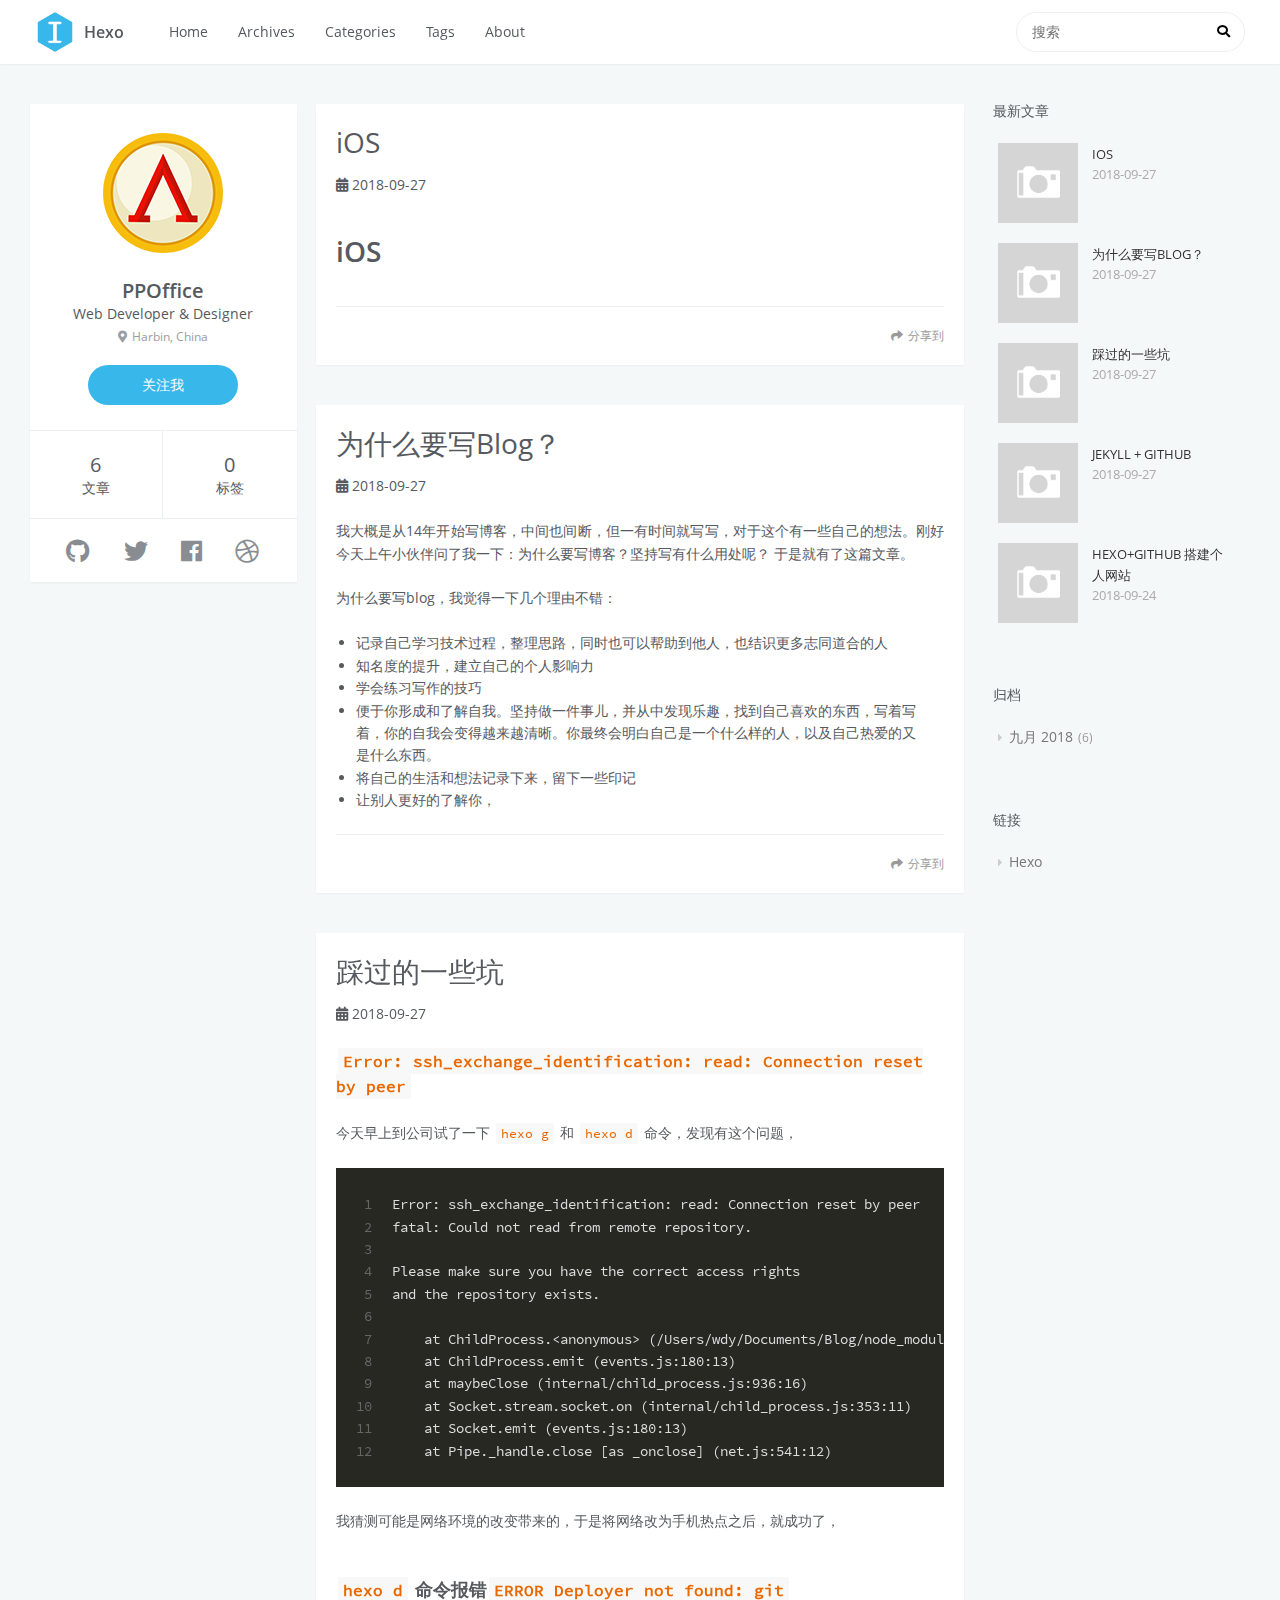
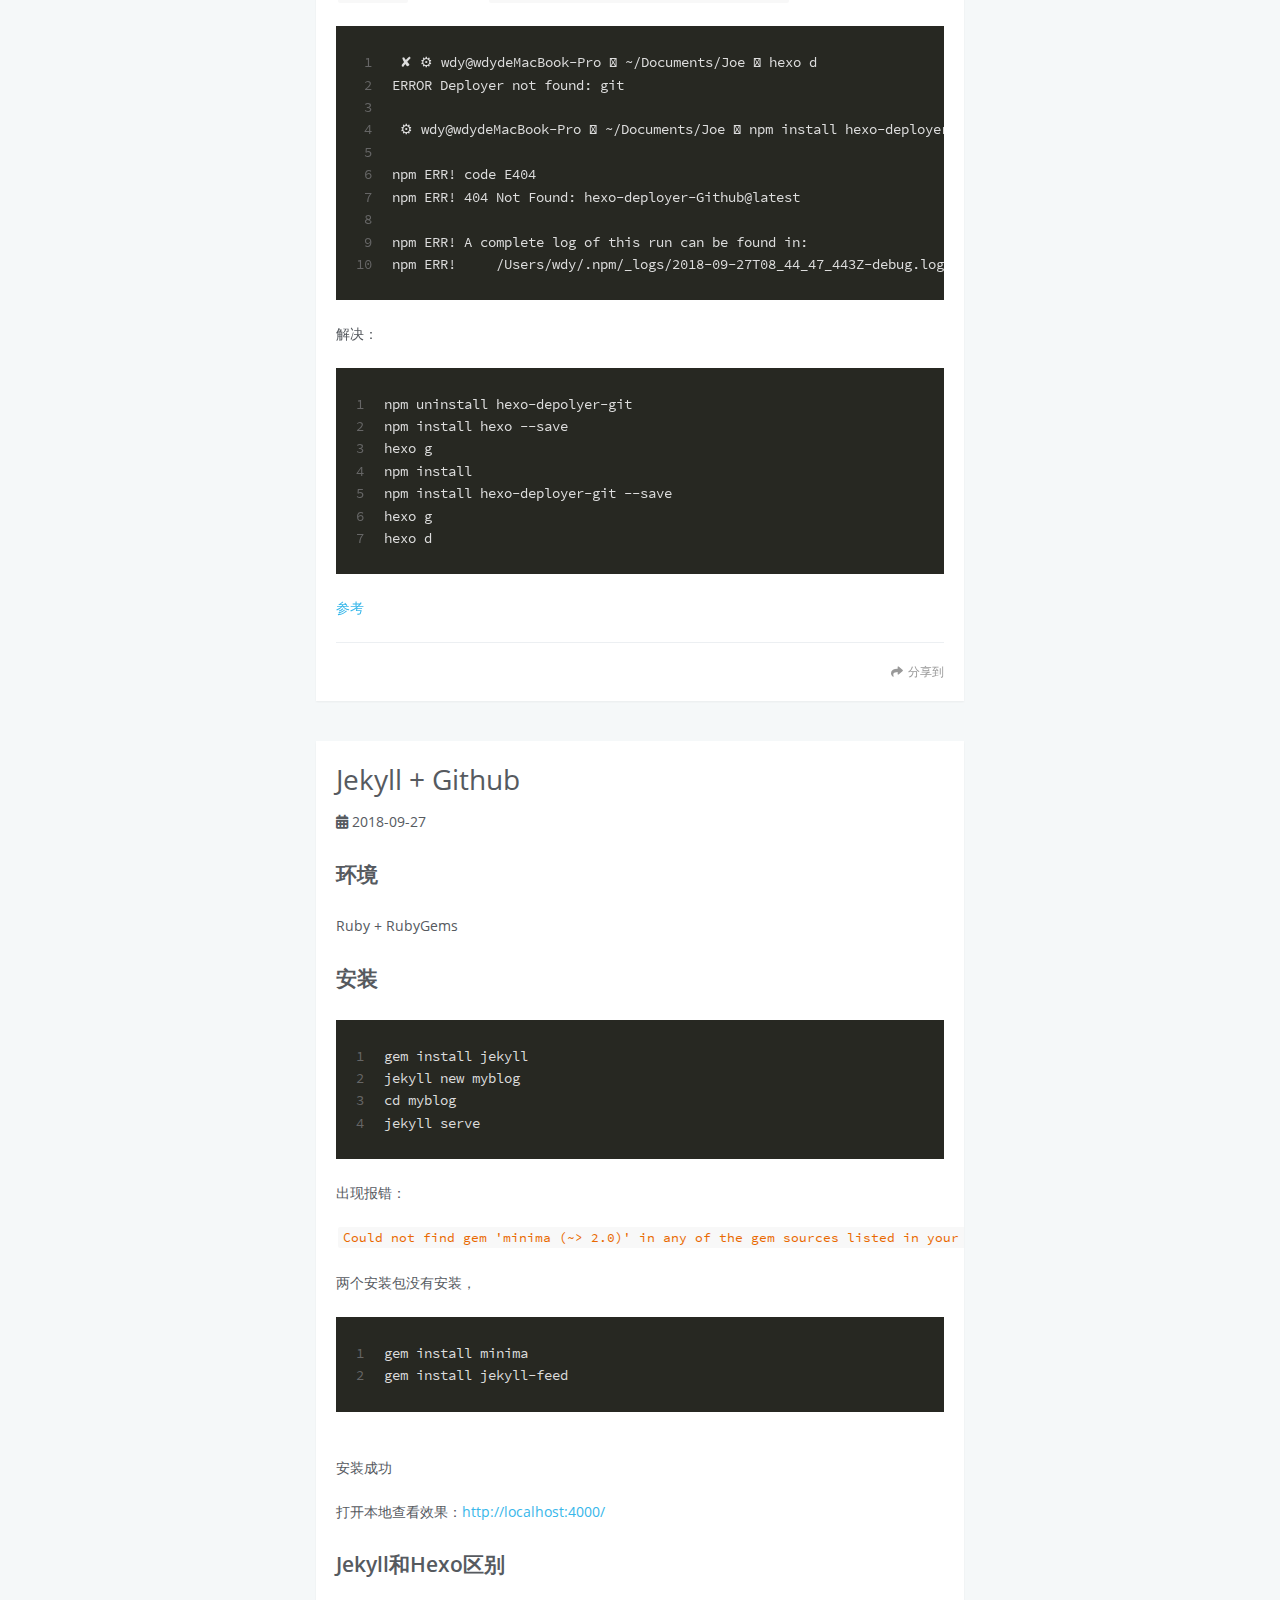
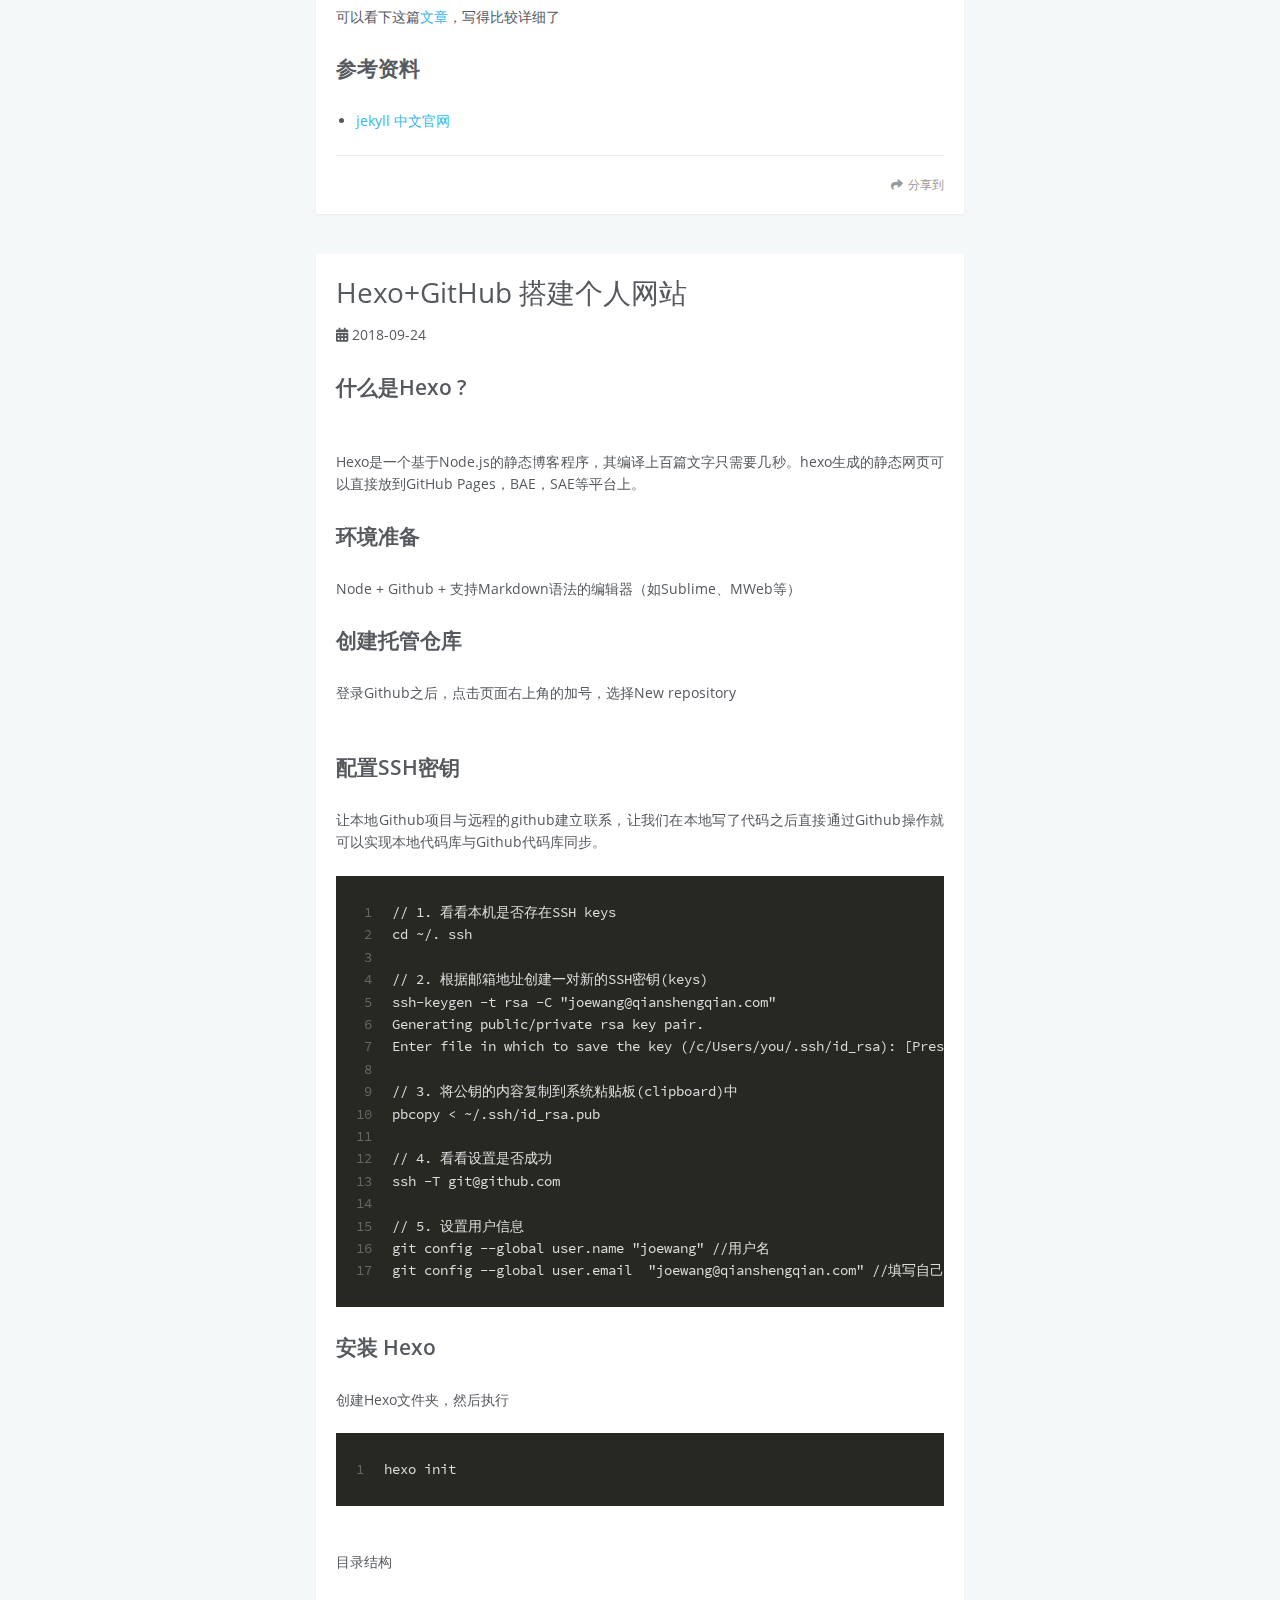
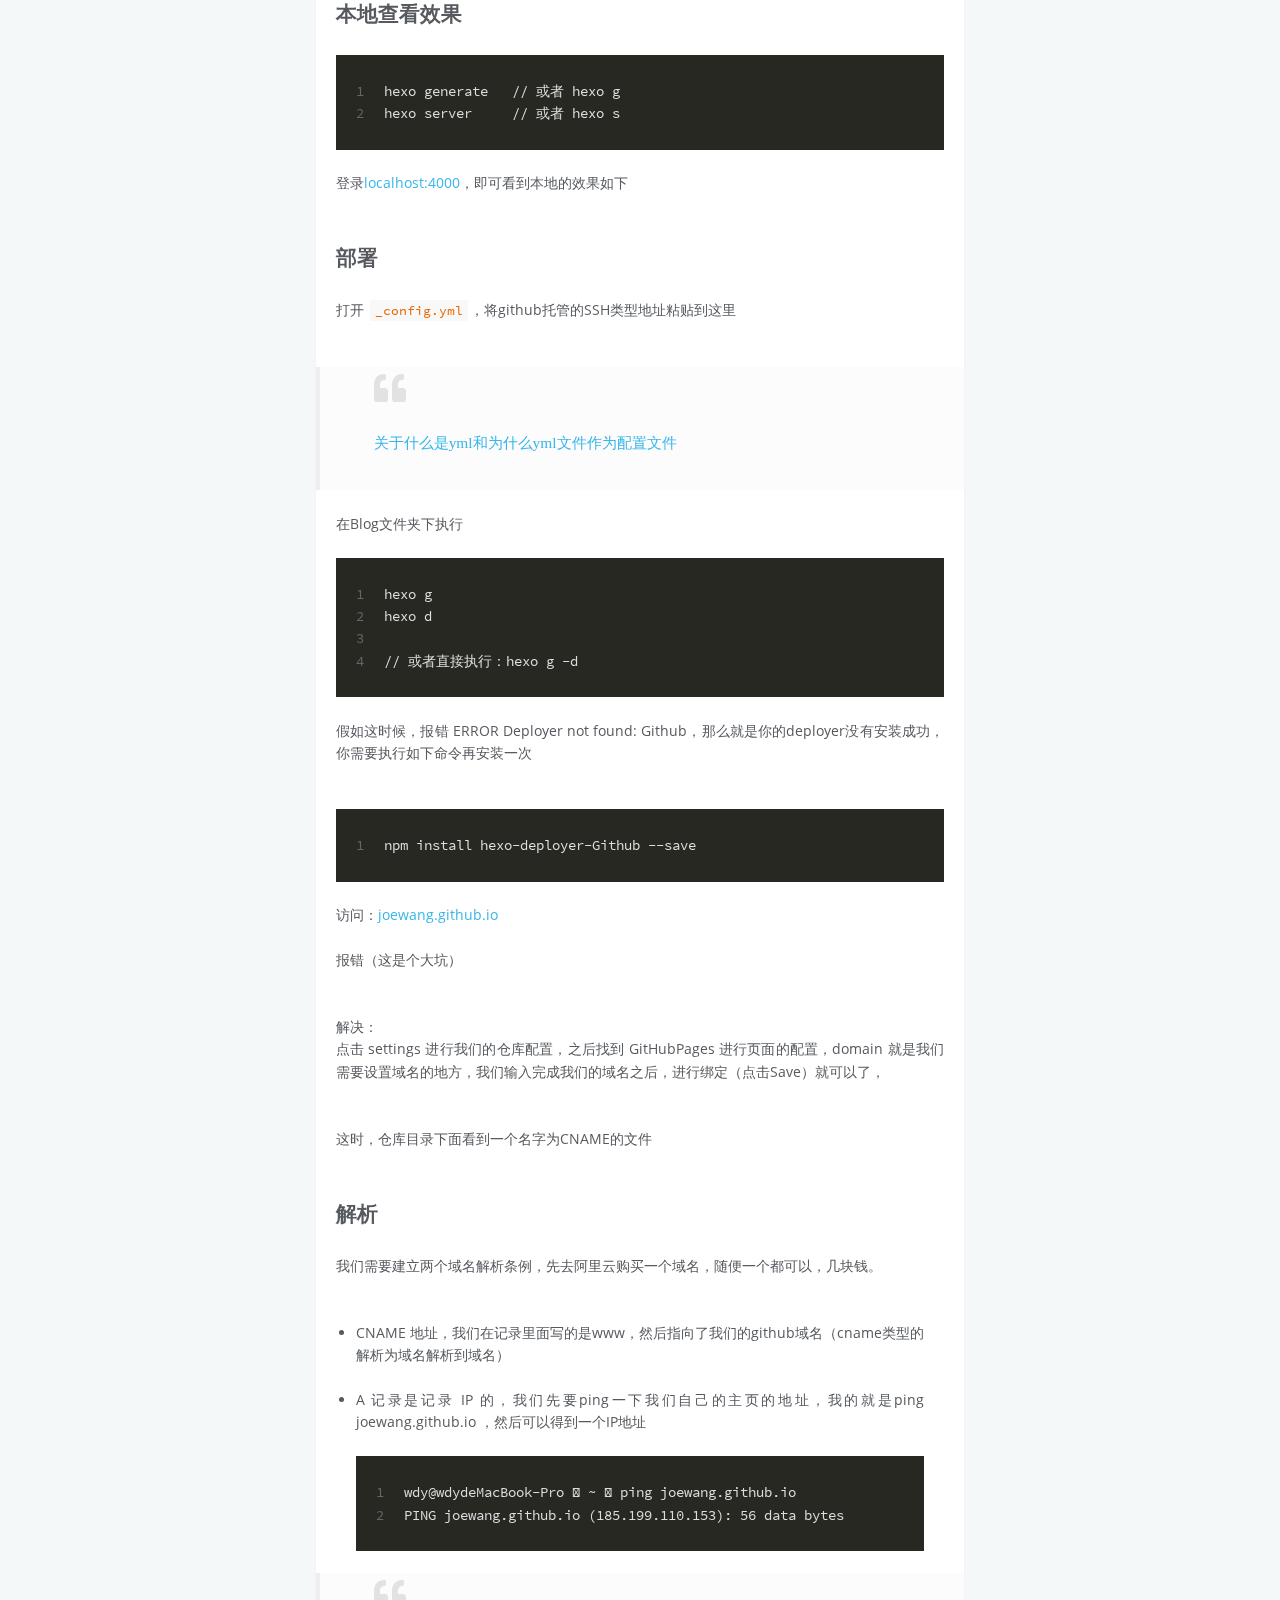
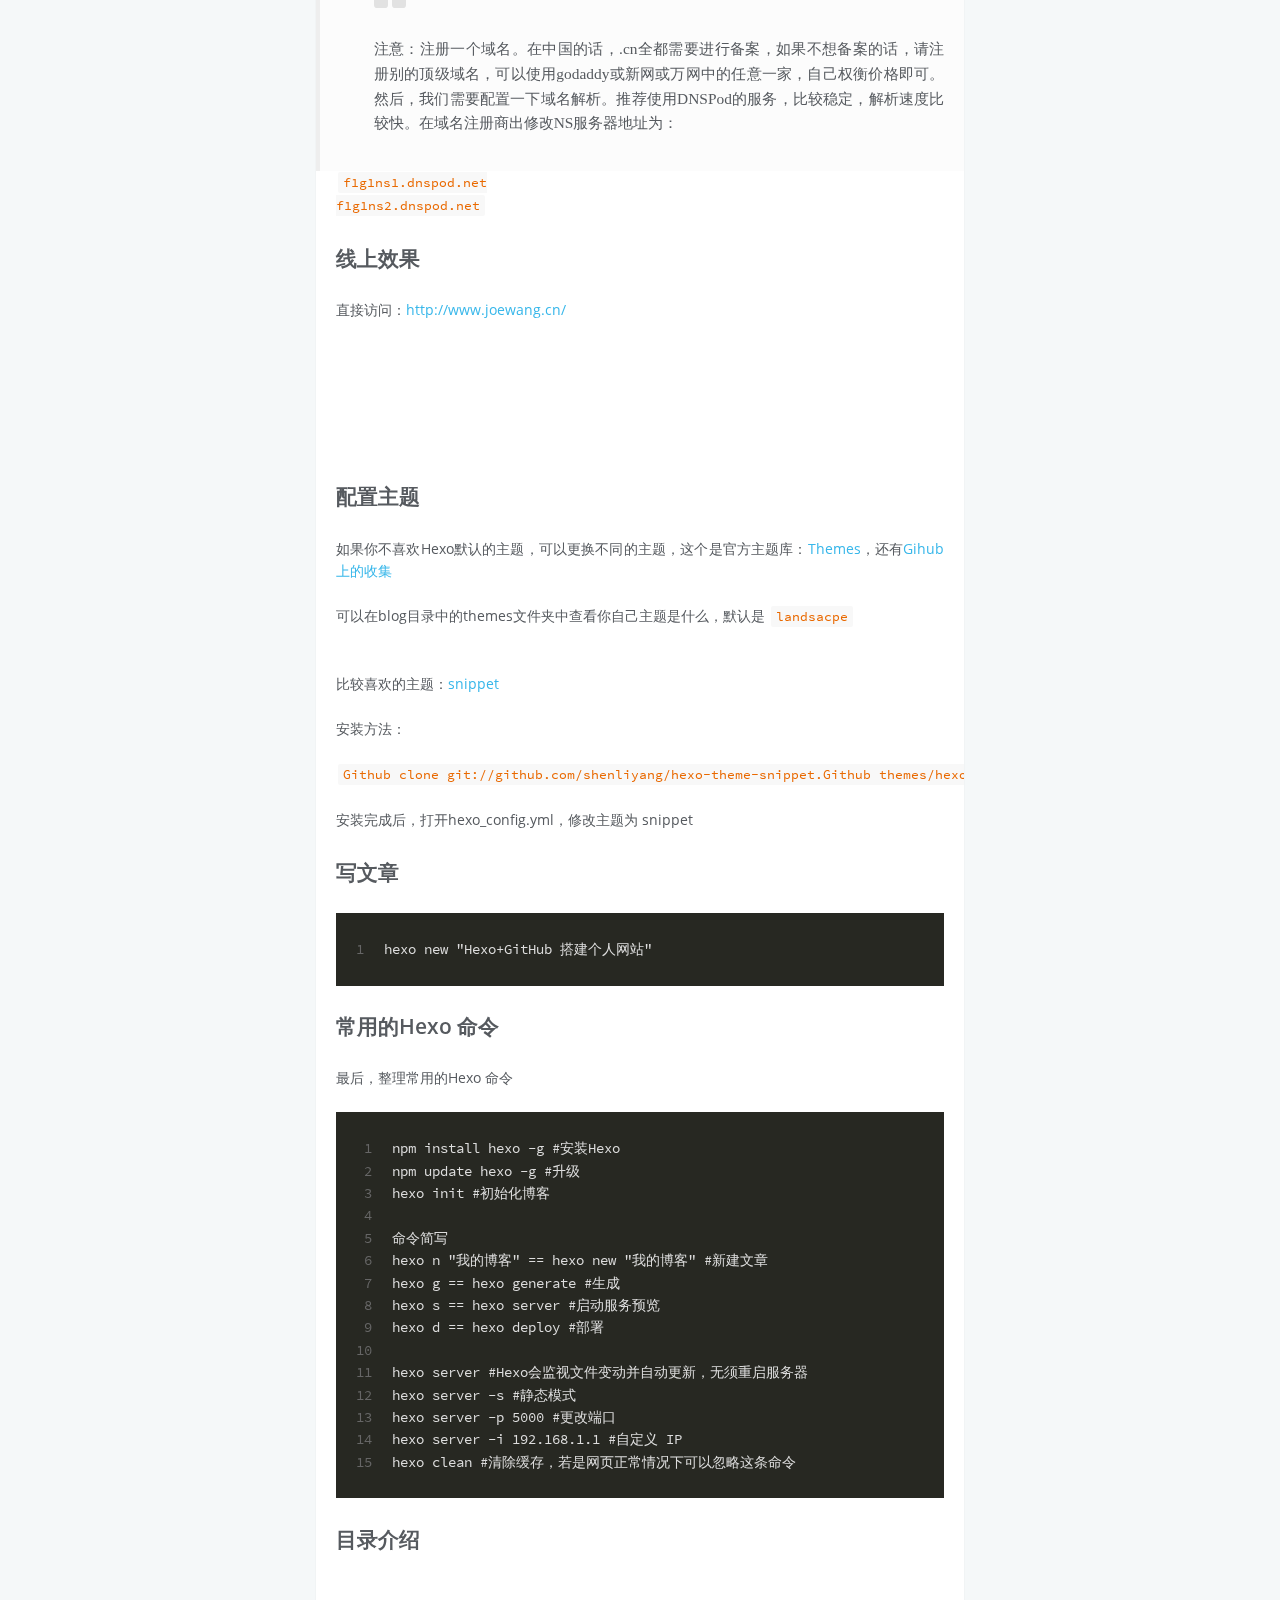
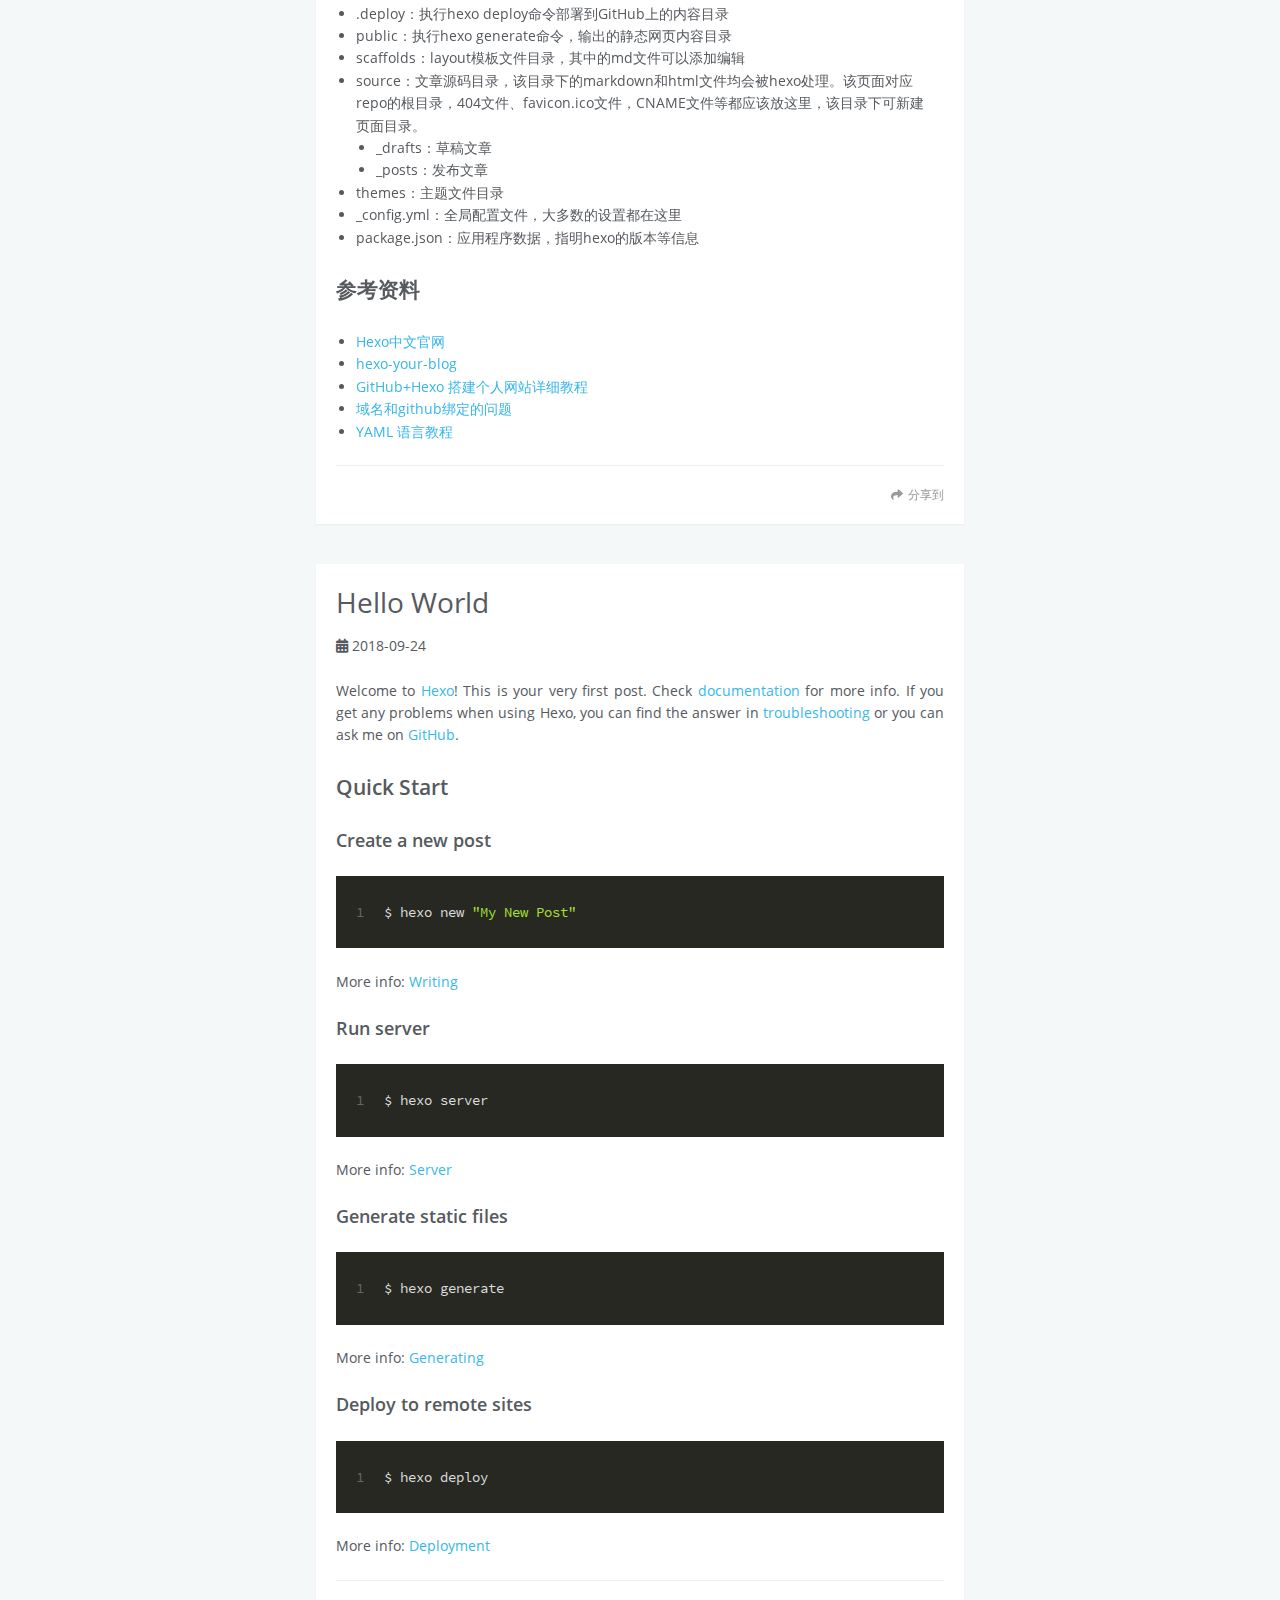
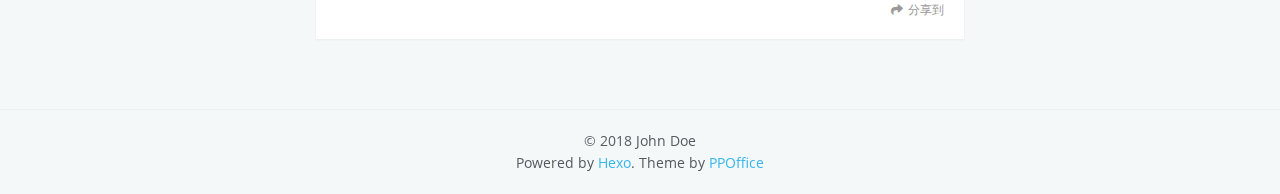
==== commit 5775e5b7: "Site updated: 2018-09-27 22:16:10" ====
--- a/index.html
+++ b/index.html
@@ -1,15 +1,10 @@
 <!DOCTYPE html>
-<html>
+<html lang=zh>
 <head>
-    <meta charset="utf-8" />
-
-    
-
+    <meta charset="utf-8">
     
     <title>Hexo</title>
-    
-    <meta name="viewport" content="width=device-width, initial-scale=1, maximum-scale=1">
-    
+    <meta name="viewport" content="width=device-width, initial-scale=1, maximum-scale=1" />
     <meta property="og:type" content="website">
 <meta property="og:title" content="Hexo">
 <meta property="og:url" content="http://joewang.github.io/index.html">
@@ -25,13 +20,15 @@
 
     
 
-    <link rel="stylesheet" href="/libs/font-awesome/css/font-awesome.min.css">
-    <link rel="stylesheet" href="/libs/titillium-web/styles.css">
+    <link rel="stylesheet" href="/libs/font-awesome5/css/fontawesome.min.css">
+    <link rel="stylesheet" href="/libs/font-awesome5/css/fa-brands.min.css">
+    <link rel="stylesheet" href="/libs/font-awesome5/css/fa-solid.min.css">
+    <link rel="stylesheet" href="/libs/open-sans/styles.css">
     <link rel="stylesheet" href="/libs/source-code-pro/styles.css">
 
     <link rel="stylesheet" href="/css/style.css">
 
-    <script src="/libs/jquery/3.3.1/jquery.min.js"></script>
+    <script src="/libs/jquery/2.1.3/jquery.min.js"></script>
     
     
         <link rel="stylesheet" href="/libs/lightgallery/css/lightgallery.min.css">
@@ -41,40 +38,45 @@
     
     
     
+    
 
 
 </head>
 
 <body>
-    <div id="wrap">
+    <div id="container">
         <header id="header">
-    <div id="header-outer" class="outer">
-        <div class="container">
-            <div class="container-inner">
-                <div id="header-title">
-                    <h1 class="logo-wrap">
-                        <a href="/" class="logo"></a>
-                    </h1>
-                    
-                </div>
-                <div id="header-inner" class="nav-container">
-                    <a id="main-nav-toggle" class="nav-icon fa fa-bars"></a>
-                    <div class="nav-container-inner">
-                        <ul id="main-nav">
-                            
-                                <li class="main-nav-list-item" >
-                                    <a class="main-nav-list-link" href="/">主页</a>
-                                </li>
-                            
-                                        
-                                    
-                                <li class="main-nav-list-item" >
-                                    <a class="main-nav-list-link" href="/about/index.html">关于</a>
-                                </li>
-                            
-                        </ul>
-                        <nav id="sub-nav">
-                            <div id="search-form-wrap">
+    <div id="header-main" class="header-inner">
+        <div class="outer">
+            <a href="/" id="logo">
+                <i class="logo"></i>
+                <span class="site-title">Hexo</span>
+            </a>
+            <nav id="main-nav">
+                
+                    <a class="main-nav-link" href="/.">Home</a>
+                
+                    <a class="main-nav-link" href="/archives">Archives</a>
+                
+                    <a class="main-nav-link" href="/categories">Categories</a>
+                
+                    <a class="main-nav-link" href="/tags">Tags</a>
+                
+                    <a class="main-nav-link" href="/about">About</a>
+                
+            </nav>
+            
+                
+                <nav id="sub-nav">
+                    <div class="profile" id="profile-nav">
+                        <a id="profile-anchor" href="javascript:;">
+                            <img class="avatar" src="/css/images/avatar.png" />
+                            <i class="fas fa-caret-down"></i>
+                        </a>
+                    </div>
+                </nav>
+            
+            <div id="search-form-wrap">
 
     <form class="search-form">
         <input type="text" class="ins-search-input search-form-input" placeholder="搜索" />
@@ -85,7 +87,7 @@
     <div class="ins-search-container">
         <div class="ins-input-wrapper">
             <input type="text" class="ins-search-input" placeholder="想要查找什么..." />
-            <span class="ins-close ins-selectable"><i class="fa fa-times-circle"></i></span>
+            <span class="ins-close ins-selectable"><i class="fas fa-times-circle"></i></span>
         </div>
         <div class="ins-section-wrapper">
             <div class="ins-section-container"></div>
@@ -111,410 +113,938 @@
 <script src="/js/insight.js"></script>
 
 </div>
-                        </nav>
+        </div>
+    </div>
+    <div id="main-nav-mobile" class="header-sub header-inner">
+        <table class="menu outer">
+            <tr>
+                
+                    <td><a class="main-nav-link" href="/.">Home</a></td>
+                
+                    <td><a class="main-nav-link" href="/archives">Archives</a></td>
+                
+                    <td><a class="main-nav-link" href="/categories">Categories</a></td>
+                
+                    <td><a class="main-nav-link" href="/tags">Tags</a></td>
+                
+                    <td><a class="main-nav-link" href="/about">About</a></td>
+                
+                <td>
+                    
+    <div class="search-form">
+        <input type="text" class="ins-search-input search-form-input" placeholder="搜索" />
+    </div>
+
+                </td>
+            </tr>
+        </table>
+    </div>
+</header>
+
+        <div class="outer">
+            
+                
+
+<aside id="profile" class="profile-fixed">
+    <div class="inner profile-inner">
+        <div class="base-info profile-block">
+            <img id="avatar" src="/css/images/avatar.png" />
+            <h2 id="name">PPOffice</h2>
+            <h3 id="title">Web Developer &amp; Designer</h3>
+            <span id="location"><i class="fas fa-map-marker-alt" style="padding-right: 5px"></i>Harbin, China</span>
+            <a id="follow" target="_blank" href="https://github.com/ppoffice/">关注我</a>
+        </div>
+        <div class="article-info profile-block">
+            <div class="article-info-block">
+                6
+                <span>文章</span>
+            </div>
+            <div class="article-info-block">
+                0
+                <span>标签</span>
+            </div>
+        </div>
+        
+        <div class="profile-block social-links">
+            <table>
+                <tr>
+                    
+                    
+                    <td>
+                        <a href="http://github.com/ppoffice/hexo-theme-icarus" target="_blank" title="github" class=tooltip>
+                            <i class="fab fa-github"></i>
+                        </a>
+                    </td>
+                    
+                    <td>
+                        <a href="/" target="_blank" title="twitter" class=tooltip>
+                            <i class="fab fa-twitter"></i>
+                        </a>
+                    </td>
+                    
+                    <td>
+                        <a href="/" target="_blank" title="facebook" class=tooltip>
+                            <i class="fab fa-facebook"></i>
+                        </a>
+                    </td>
+                    
+                    <td>
+                        <a href="/" target="_blank" title="dribbble" class=tooltip>
+                            <i class="fab fa-dribbble"></i>
+                        </a>
+                    </td>
+                    
+                    <td>
+                        <a href="/" target="_blank" title="rss" class=tooltip>
+                            <i class="fab fa-rss"></i>
+                        </a>
+                    </td>
+                    
+                </tr>
+            </table>
+        </div>
+        
+    </div>
+</aside>
+
+            
+            <section id="main">
+    <article id="post-iOS" class="article article-type-post" itemscope itemprop="blogPost">
+    <div class="article-inner">
+        
+        
+            <header class="article-header">
+                
+    
+        <h1 itemprop="name">
+            <a class="article-title" href="/2018/09/27/iOS/">iOS</a>
+        </h1>
+    
+
+                
+                    <div class="article-meta">
+                        
+    <div class="article-date">
+        <i class="fas fa-calendar-alt"></i>
+        <a href="/2018/09/27/iOS/">
+            <time datetime="2018-09-27T07:05:33.000Z" itemprop="datePublished">2018-09-27</time>
+        </a>
+    </div>
+
+
+                        
+                        
                     </div>
-                </div>
-            </div>
-        </div>
-    </div>
-</header>
-        <div class="container">
-            <div class="main-body container-inner">
-                <div class="main-body-inner">
-                    <section id="main">
-                        <div class="main-body-header">
-    <h1 class="header">
-    
-    <em class="page-title-link" data-url="home">主页</em>
-    </h1>
+                
+            </header>
+        
+        
+        <div class="article-entry" itemprop="articleBody">
+        
+            
+            <h1 id="iOS"><a href="#iOS" class="headerlink" title="iOS"></a>iOS</h1>
+        
+        </div>
+        <footer class="article-footer">
+            <div class="share-container">
+
+
+
 </div>
 
-                        <div class="main-body-content">
-                            
-
-    
-    
-        
-        
-        <section class="archives-wrap">
-            <div class="archive-year-wrap">
-                <a href="/archives/2018" class="archive-year"><i class="icon fa fa-calendar-o"></i>2018</a>
-            </div>
-            <div class="archives">
-    
-    
-    
-        <div class="article-row">
-    
-        <article class="article article-summary">
-    <div class="article-summary-inner">
-        
-        <a href="/2018/09/27/iOS/" class="thumbnail">
-    
-    
-        <span class="thumbnail-image thumbnail-none"></span>
-    
-    
-        
-<span class="comment-counter">
-    <i class="fa fa-comments-o"></i>
-    
-        <span class="disqus-comment-count" data-disqus-identifier="" data-disqus-url="http://joewang.github.io/2018/09/27/iOS/">0</span>
-    
-</span>
-
-
-    
-</a>
-
-        
-        <div class="article-meta">
-            <div class="category">
-            
-            </div>
-            <div class="date"><time datetime="2018-09-27T07:05:33.000Z" itemprop="datePublished">2018-09-27</time></div>
-        </div>
-        
-    
-        <h1 class="article-title" itemprop="name">
-        <a href="/2018/09/27/iOS/">iOS</a>
+    <a data-url="http://joewang.github.io/2018/09/27/iOS/" data-id="cjmknvr2w000392oqagy2ntfs" class="article-share-link"><i class="fas fa-share"></i>分享到</a>
+<script>
+    (function ($) {
+        // Prevent duplicate binding
+        if (typeof(__SHARE_BUTTON_BINDED__) === 'undefined' || !__SHARE_BUTTON_BINDED__) {
+            __SHARE_BUTTON_BINDED__ = true;
+        } else {
+            return;
+        }
+        $('body').on('click', function() {
+            $('.article-share-box.on').removeClass('on');
+        }).on('click', '.article-share-link', function(e) {
+            e.stopPropagation();
+
+            var $this = $(this),
+                url = $this.attr('data-url'),
+                encodedUrl = encodeURIComponent(url),
+                id = 'article-share-box-' + $this.attr('data-id'),
+                offset = $this.offset(),
+                box;
+
+            if ($('#' + id).length) {
+                box = $('#' + id);
+
+                if (box.hasClass('on')){
+                    box.removeClass('on');
+                    return;
+                }
+            } else {
+                var html = [
+                    '<div id="' + id + '" class="article-share-box">',
+                        '<input class="article-share-input" value="' + url + '">',
+                        '<div class="article-share-links">',
+                            '<a href="https://twitter.com/intent/tweet?url=' + encodedUrl + '" class="fab fa-twitter article-share-twitter" target="_blank" title="Twitter"></a>',
+                            '<a href="https://www.facebook.com/sharer.php?u=' + encodedUrl + '" class="fab fa-facebook article-share-facebook" target="_blank" title="Facebook"></a>',
+                            '<a href="http://pinterest.com/pin/create/button/?url=' + encodedUrl + '" class="fab fa-pinterest article-share-pinterest" target="_blank" title="Pinterest"></a>',
+                            '<a href="https://plus.google.com/share?url=' + encodedUrl + '" class="fab fa-google article-share-google" target="_blank" title="Google+"></a>',
+                        '</div>',
+                    '</div>'
+                ].join('');
+
+              box = $(html);
+
+              $('body').append(box);
+            }
+
+            $('.article-share-box.on').hide();
+
+            box.css({
+                top: offset.top + 25,
+                left: offset.left
+            }).addClass('on');
+
+        }).on('click', '.article-share-box', function (e) {
+            e.stopPropagation();
+        }).on('click', '.article-share-box-input', function () {
+            $(this).select();
+        }).on('click', '.article-share-box-link', function (e) {
+            e.preventDefault();
+            e.stopPropagation();
+
+            window.open(this.href, 'article-share-box-window-' + Date.now(), 'width=500,height=450');
+        });
+    })(jQuery);
+</script>
+
+            
+    
+
+        </footer>
+    </div>
+    
+</article>
+
+
+
+    <article id="post-为什么要写Blog？" class="article article-type-post" itemscope itemprop="blogPost">
+    <div class="article-inner">
+        
+        
+            <header class="article-header">
+                
+    
+        <h1 itemprop="name">
+            <a class="article-title" href="/2018/09/27/为什么要写Blog？/">为什么要写Blog？</a>
         </h1>
     
 
-        <p class="article-excerpt">
-            iOS
-        </p>
-    </div>
+                
+                    <div class="article-meta">
+                        
+    <div class="article-date">
+        <i class="fas fa-calendar-alt"></i>
+        <a href="/2018/09/27/为什么要写Blog？/">
+            <time datetime="2018-09-27T03:36:27.000Z" itemprop="datePublished">2018-09-27</time>
+        </a>
+    </div>
+
+
+                        
+                        
+                    </div>
+                
+            </header>
+        
+        
+        <div class="article-entry" itemprop="articleBody">
+        
+            
+            <p>我大概是从14年开始写博客，中间也间断，但一有时间就写写，对于这个有一些自己的想法。刚好今天上午小伙伴问了我一下：为什么要写博客？坚持写有什么用处呢？ 于是就有了这篇文章。</p>
+<p>为什么要写blog，我觉得一下几个理由不错：</p>
+<ul>
+<li>记录自己学习技术过程，整理思路，同时也可以帮助到他人，也结识更多志同道合的人</li>
+<li>知名度的提升，建立自己的个人影响力</li>
+<li>学会练习写作的技巧</li>
+<li>便于你形成和了解自我。坚持做一件事儿，并从中发现乐趣，找到自己喜欢的东西，写着写着，你的自我会变得越来越清晰。你最终会明白自己是一个什么样的人，以及自己热爱的又是什么东西。</li>
+<li>将自己的生活和想法记录下来，留下一些印记</li>
+<li>让别人更好的了解你，</li>
+</ul>
+
+        
+        </div>
+        <footer class="article-footer">
+            <div class="share-container">
+
+
+
+</div>
+
+    <a data-url="http://joewang.github.io/2018/09/27/为什么要写Blog？/" data-id="cjmknvr2x000492oqq38sz7m8" class="article-share-link"><i class="fas fa-share"></i>分享到</a>
+<script>
+    (function ($) {
+        // Prevent duplicate binding
+        if (typeof(__SHARE_BUTTON_BINDED__) === 'undefined' || !__SHARE_BUTTON_BINDED__) {
+            __SHARE_BUTTON_BINDED__ = true;
+        } else {
+            return;
+        }
+        $('body').on('click', function() {
+            $('.article-share-box.on').removeClass('on');
+        }).on('click', '.article-share-link', function(e) {
+            e.stopPropagation();
+
+            var $this = $(this),
+                url = $this.attr('data-url'),
+                encodedUrl = encodeURIComponent(url),
+                id = 'article-share-box-' + $this.attr('data-id'),
+                offset = $this.offset(),
+                box;
+
+            if ($('#' + id).length) {
+                box = $('#' + id);
+
+                if (box.hasClass('on')){
+                    box.removeClass('on');
+                    return;
+                }
+            } else {
+                var html = [
+                    '<div id="' + id + '" class="article-share-box">',
+                        '<input class="article-share-input" value="' + url + '">',
+                        '<div class="article-share-links">',
+                            '<a href="https://twitter.com/intent/tweet?url=' + encodedUrl + '" class="fab fa-twitter article-share-twitter" target="_blank" title="Twitter"></a>',
+                            '<a href="https://www.facebook.com/sharer.php?u=' + encodedUrl + '" class="fab fa-facebook article-share-facebook" target="_blank" title="Facebook"></a>',
+                            '<a href="http://pinterest.com/pin/create/button/?url=' + encodedUrl + '" class="fab fa-pinterest article-share-pinterest" target="_blank" title="Pinterest"></a>',
+                            '<a href="https://plus.google.com/share?url=' + encodedUrl + '" class="fab fa-google article-share-google" target="_blank" title="Google+"></a>',
+                        '</div>',
+                    '</div>'
+                ].join('');
+
+              box = $(html);
+
+              $('body').append(box);
+            }
+
+            $('.article-share-box.on').hide();
+
+            box.css({
+                top: offset.top + 25,
+                left: offset.left
+            }).addClass('on');
+
+        }).on('click', '.article-share-box', function (e) {
+            e.stopPropagation();
+        }).on('click', '.article-share-box-input', function () {
+            $(this).select();
+        }).on('click', '.article-share-box-link', function (e) {
+            e.preventDefault();
+            e.stopPropagation();
+
+            window.open(this.href, 'article-share-box-window-' + Date.now(), 'width=500,height=450');
+        });
+    })(jQuery);
+</script>
+
+            
+    
+
+        </footer>
+    </div>
+    
 </article>
-    
-
-    
-    
-    
-    
-        <article class="article article-summary">
-    <div class="article-summary-inner">
-        
-        <a href="/2018/09/27/为什么要写Blog？/" class="thumbnail">
-    
-    
-        <span class="thumbnail-image thumbnail-none"></span>
-    
-    
-        
-<span class="comment-counter">
-    <i class="fa fa-comments-o"></i>
-    
-        <span class="disqus-comment-count" data-disqus-identifier="" data-disqus-url="http://joewang.github.io/2018/09/27/为什么要写Blog？/">0</span>
-    
-</span>
-
-
-    
-</a>
-
-        
-        <div class="article-meta">
-            <div class="category">
-            
-            </div>
-            <div class="date"><time datetime="2018-09-27T03:36:27.000Z" itemprop="datePublished">2018-09-27</time></div>
-        </div>
-        
-    
-        <h1 class="article-title" itemprop="name">
-        <a href="/2018/09/27/为什么要写Blog？/">为什么要写Blog？</a>
+
+
+
+    <article id="post-踩过的一些坑" class="article article-type-post" itemscope itemprop="blogPost">
+    <div class="article-inner">
+        
+        
+            <header class="article-header">
+                
+    
+        <h1 itemprop="name">
+            <a class="article-title" href="/2018/09/27/踩过的一些坑/">踩过的一些坑</a>
         </h1>
     
 
-        <p class="article-excerpt">
-            我大概是从14年开始写博客，中间也间断，但一有时间就写写，对于这个有一些自己的想法。刚好今天上午小伙伴问了我一下：为什么要写博客？坚持写有什么用处呢？ 于是就有了这篇文章。
-为什么要写blog，我觉得一下几个理由不错：
-
-记录自己学习技术过程，整理思路，同时也可以帮助到他人，也结识更多志同道合的人
-知名度的提升，建立自己的个人影响力
-学会练习写作的技巧
-便于你形成和了解自我。坚持做一件事儿，并从中
-        </p>
-    </div>
+                
+                    <div class="article-meta">
+                        
+    <div class="article-date">
+        <i class="fas fa-calendar-alt"></i>
+        <a href="/2018/09/27/踩过的一些坑/">
+            <time datetime="2018-09-27T03:13:41.000Z" itemprop="datePublished">2018-09-27</time>
+        </a>
+    </div>
+
+
+                        
+                        
+                    </div>
+                
+            </header>
+        
+        
+        <div class="article-entry" itemprop="articleBody">
+        
+            
+            <h3 id="Error-ssh-exchange-identification-read-Connection-reset-by-peer"><a href="#Error-ssh-exchange-identification-read-Connection-reset-by-peer" class="headerlink" title="Error: ssh_exchange_identification: read: Connection reset by peer"></a><code>Error: ssh_exchange_identification: read: Connection reset by peer</code></h3><p>今天早上到公司试了一下 <code>hexo g</code> 和 <code>hexo d</code> 命令，发现有这个问题，</p>
+<figure class="highlight plain"><table><tr><td class="gutter"><pre><span class="line">1</span><br><span class="line">2</span><br><span class="line">3</span><br><span class="line">4</span><br><span class="line">5</span><br><span class="line">6</span><br><span class="line">7</span><br><span class="line">8</span><br><span class="line">9</span><br><span class="line">10</span><br><span class="line">11</span><br><span class="line">12</span><br></pre></td><td class="code"><pre><span class="line">Error: ssh_exchange_identification: read: Connection reset by peer</span><br><span class="line">fatal: Could not read from remote repository.</span><br><span class="line"></span><br><span class="line">Please make sure you have the correct access rights</span><br><span class="line">and the repository exists.</span><br><span class="line"></span><br><span class="line">    at ChildProcess.&lt;anonymous&gt; (/Users/wdy/Documents/Blog/node_modules/hexo-util/lib/spawn.js:37:17)</span><br><span class="line">    at ChildProcess.emit (events.js:180:13)</span><br><span class="line">    at maybeClose (internal/child_process.js:936:16)</span><br><span class="line">    at Socket.stream.socket.on (internal/child_process.js:353:11)</span><br><span class="line">    at Socket.emit (events.js:180:13)</span><br><span class="line">    at Pipe._handle.close [as _onclose] (net.js:541:12)</span><br></pre></td></tr></table></figure>
+<p>我猜测可能是网络环境的改变带来的，于是将网络改为手机热点之后，就成功了，</p>
+<p><img src="http://ww.sinaimg.cx/005zWjpngy1fvnxed620aj315k0r8ag1.jpg" alt=""></p>
+<h3 id="hexo-d-命令报错ERROR-Deployer-not-found-git"><a href="#hexo-d-命令报错ERROR-Deployer-not-found-git" class="headerlink" title="hexo d 命令报错ERROR Deployer not found: git"></a><code>hexo d</code> 命令报错<code>ERROR Deployer not found: git</code></h3><figure class="highlight plain"><table><tr><td class="gutter"><pre><span class="line">1</span><br><span class="line">2</span><br><span class="line">3</span><br><span class="line">4</span><br><span class="line">5</span><br><span class="line">6</span><br><span class="line">7</span><br><span class="line">8</span><br><span class="line">9</span><br><span class="line">10</span><br></pre></td><td class="code"><pre><span class="line"> ✘ ⚙ wdy@wdydeMacBook-Pro  ~/Documents/Joe  hexo d</span><br><span class="line">ERROR Deployer not found: git</span><br><span class="line"></span><br><span class="line"> ⚙ wdy@wdydeMacBook-Pro  ~/Documents/Joe  npm install hexo-deployer-Github --save</span><br><span class="line"></span><br><span class="line">npm ERR! code E404</span><br><span class="line">npm ERR! 404 Not Found: hexo-deployer-Github@latest</span><br><span class="line"></span><br><span class="line">npm ERR! A complete log of this run can be found in:</span><br><span class="line">npm ERR!     /Users/wdy/.npm/_logs/2018-09-27T08_44_47_443Z-debug.log</span><br></pre></td></tr></table></figure>
+<p>解决：</p>
+<figure class="highlight plain"><table><tr><td class="gutter"><pre><span class="line">1</span><br><span class="line">2</span><br><span class="line">3</span><br><span class="line">4</span><br><span class="line">5</span><br><span class="line">6</span><br><span class="line">7</span><br></pre></td><td class="code"><pre><span class="line">npm uninstall hexo-depolyer-git</span><br><span class="line">npm install hexo --save</span><br><span class="line">hexo g</span><br><span class="line">npm install</span><br><span class="line">npm install hexo-deployer-git --save</span><br><span class="line">hexo g</span><br><span class="line">hexo d</span><br></pre></td></tr></table></figure>
+<p><a href="https://github.com/hexojs/hexo/issues/1013" target="_blank" rel="noopener">参考</a></p>
+
+        
+        </div>
+        <footer class="article-footer">
+            <div class="share-container">
+
+
+
+</div>
+
+    <a data-url="http://joewang.github.io/2018/09/27/踩过的一些坑/" data-id="cjmknvr2y000592oq88xubob0" class="article-share-link"><i class="fas fa-share"></i>分享到</a>
+<script>
+    (function ($) {
+        // Prevent duplicate binding
+        if (typeof(__SHARE_BUTTON_BINDED__) === 'undefined' || !__SHARE_BUTTON_BINDED__) {
+            __SHARE_BUTTON_BINDED__ = true;
+        } else {
+            return;
+        }
+        $('body').on('click', function() {
+            $('.article-share-box.on').removeClass('on');
+        }).on('click', '.article-share-link', function(e) {
+            e.stopPropagation();
+
+            var $this = $(this),
+                url = $this.attr('data-url'),
+                encodedUrl = encodeURIComponent(url),
+                id = 'article-share-box-' + $this.attr('data-id'),
+                offset = $this.offset(),
+                box;
+
+            if ($('#' + id).length) {
+                box = $('#' + id);
+
+                if (box.hasClass('on')){
+                    box.removeClass('on');
+                    return;
+                }
+            } else {
+                var html = [
+                    '<div id="' + id + '" class="article-share-box">',
+                        '<input class="article-share-input" value="' + url + '">',
+                        '<div class="article-share-links">',
+                            '<a href="https://twitter.com/intent/tweet?url=' + encodedUrl + '" class="fab fa-twitter article-share-twitter" target="_blank" title="Twitter"></a>',
+                            '<a href="https://www.facebook.com/sharer.php?u=' + encodedUrl + '" class="fab fa-facebook article-share-facebook" target="_blank" title="Facebook"></a>',
+                            '<a href="http://pinterest.com/pin/create/button/?url=' + encodedUrl + '" class="fab fa-pinterest article-share-pinterest" target="_blank" title="Pinterest"></a>',
+                            '<a href="https://plus.google.com/share?url=' + encodedUrl + '" class="fab fa-google article-share-google" target="_blank" title="Google+"></a>',
+                        '</div>',
+                    '</div>'
+                ].join('');
+
+              box = $(html);
+
+              $('body').append(box);
+            }
+
+            $('.article-share-box.on').hide();
+
+            box.css({
+                top: offset.top + 25,
+                left: offset.left
+            }).addClass('on');
+
+        }).on('click', '.article-share-box', function (e) {
+            e.stopPropagation();
+        }).on('click', '.article-share-box-input', function () {
+            $(this).select();
+        }).on('click', '.article-share-box-link', function (e) {
+            e.preventDefault();
+            e.stopPropagation();
+
+            window.open(this.href, 'article-share-box-window-' + Date.now(), 'width=500,height=450');
+        });
+    })(jQuery);
+</script>
+
+            
+    
+
+        </footer>
+    </div>
+    
 </article>
-    
-        </div>
-    
-
-    
-    
-    
-    
-        <div class="article-row">
-    
-        <article class="article article-summary">
-    <div class="article-summary-inner">
-        
-        <a href="/2018/09/27/踩过的一些坑/" class="thumbnail">
-    
-    
-        <span style="background-image:url(http://ww.sinaimg.cx/005zWjpngy1fvnxed620aj315k0r8ag1.jpg)" alt="踩过的一些坑" class="thumbnail-image"></span>
-    
-    
-        
-<span class="comment-counter">
-    <i class="fa fa-comments-o"></i>
-    
-        <span class="disqus-comment-count" data-disqus-identifier="" data-disqus-url="http://joewang.github.io/2018/09/27/踩过的一些坑/">0</span>
-    
-</span>
-
-
-    
-</a>
-
-        
-        <div class="article-meta">
-            <div class="category">
-            
-            </div>
-            <div class="date"><time datetime="2018-09-27T03:13:41.000Z" itemprop="datePublished">2018-09-27</time></div>
-        </div>
-        
-    
-        <h1 class="article-title" itemprop="name">
-        <a href="/2018/09/27/踩过的一些坑/">踩过的一些坑</a>
+
+
+
+    <article id="post-Jekyll-Github" class="article article-type-post" itemscope itemprop="blogPost">
+    <div class="article-inner">
+        
+        
+            <header class="article-header">
+                
+    
+        <h1 itemprop="name">
+            <a class="article-title" href="/2018/09/27/Jekyll-Github/">Jekyll + Github</a>
         </h1>
     
 
-        <p class="article-excerpt">
-            Error: ssh_exchange_identification: read: Connection reset by peer今天早上到公司试了一下 hexo g 和 hexo d 命令，发现有这个问题，
-123456789101112Error: ssh_exchange_identification: read: Connection reset by peerfatal: Could 
-        </p>
-    </div>
+                
+                    <div class="article-meta">
+                        
+    <div class="article-date">
+        <i class="fas fa-calendar-alt"></i>
+        <a href="/2018/09/27/Jekyll-Github/">
+            <time datetime="2018-09-27T00:23:50.000Z" itemprop="datePublished">2018-09-27</time>
+        </a>
+    </div>
+
+
+                        
+                        
+                    </div>
+                
+            </header>
+        
+        
+        <div class="article-entry" itemprop="articleBody">
+        
+            
+            <h2 id="环境"><a href="#环境" class="headerlink" title="环境"></a>环境</h2><p>Ruby + RubyGems</p>
+<h2 id="安装"><a href="#安装" class="headerlink" title="安装"></a>安装</h2><figure class="highlight plain"><table><tr><td class="gutter"><pre><span class="line">1</span><br><span class="line">2</span><br><span class="line">3</span><br><span class="line">4</span><br></pre></td><td class="code"><pre><span class="line">gem install jekyll</span><br><span class="line">jekyll new myblog</span><br><span class="line">cd myblog</span><br><span class="line">jekyll serve</span><br></pre></td></tr></table></figure>
+<p>出现报错：</p>
+<pre><code>Could not find gem &apos;minima (~&gt; 2.0)&apos; in any of the gem sources listed in your Gemfile. (Bundler::GemNotFound)
+</code></pre><p>两个安装包没有安装，</p>
+<figure class="highlight plain"><table><tr><td class="gutter"><pre><span class="line">1</span><br><span class="line">2</span><br></pre></td><td class="code"><pre><span class="line">gem install minima</span><br><span class="line">gem install jekyll-feed</span><br></pre></td></tr></table></figure>
+<p><img src="http://ww.sinaimg.cx/005zWjpngy1fvm4i5b0rcj316q0oiqbj.jpg" alt=""></p>
+<p>安装成功<br><img src="http://ww.sinaimg.cx/005zWjpngy1fvm4nehlp5j30uu0b6dis.jpg" alt=""></p>
+<p>打开本地查看效果：<a href="http://localhost:4000/" target="_blank" rel="noopener">http://localhost:4000/</a></p>
+<h2 id="Jekyll和Hexo区别"><a href="#Jekyll和Hexo区别" class="headerlink" title="Jekyll和Hexo区别"></a>Jekyll和Hexo区别</h2><p>可以看下这篇<a href="https://mrcpp.com/jekyll-and-hexo-detailed-comparison/" target="_blank" rel="noopener">文章</a>，写得比较详细了</p>
+<h2 id="参考资料"><a href="#参考资料" class="headerlink" title="参考资料"></a>参考资料</h2><ul>
+<li><a href="https://www.jekyll.com.cn/" target="_blank" rel="noopener">jekyll 中文官网</a></li>
+</ul>
+
+        
+        </div>
+        <footer class="article-footer">
+            <div class="share-container">
+
+
+
+</div>
+
+    <a data-url="http://joewang.github.io/2018/09/27/Jekyll-Github/" data-id="cjmknvr2q000192oqicmds56u" class="article-share-link"><i class="fas fa-share"></i>分享到</a>
+<script>
+    (function ($) {
+        // Prevent duplicate binding
+        if (typeof(__SHARE_BUTTON_BINDED__) === 'undefined' || !__SHARE_BUTTON_BINDED__) {
+            __SHARE_BUTTON_BINDED__ = true;
+        } else {
+            return;
+        }
+        $('body').on('click', function() {
+            $('.article-share-box.on').removeClass('on');
+        }).on('click', '.article-share-link', function(e) {
+            e.stopPropagation();
+
+            var $this = $(this),
+                url = $this.attr('data-url'),
+                encodedUrl = encodeURIComponent(url),
+                id = 'article-share-box-' + $this.attr('data-id'),
+                offset = $this.offset(),
+                box;
+
+            if ($('#' + id).length) {
+                box = $('#' + id);
+
+                if (box.hasClass('on')){
+                    box.removeClass('on');
+                    return;
+                }
+            } else {
+                var html = [
+                    '<div id="' + id + '" class="article-share-box">',
+                        '<input class="article-share-input" value="' + url + '">',
+                        '<div class="article-share-links">',
+                            '<a href="https://twitter.com/intent/tweet?url=' + encodedUrl + '" class="fab fa-twitter article-share-twitter" target="_blank" title="Twitter"></a>',
+                            '<a href="https://www.facebook.com/sharer.php?u=' + encodedUrl + '" class="fab fa-facebook article-share-facebook" target="_blank" title="Facebook"></a>',
+                            '<a href="http://pinterest.com/pin/create/button/?url=' + encodedUrl + '" class="fab fa-pinterest article-share-pinterest" target="_blank" title="Pinterest"></a>',
+                            '<a href="https://plus.google.com/share?url=' + encodedUrl + '" class="fab fa-google article-share-google" target="_blank" title="Google+"></a>',
+                        '</div>',
+                    '</div>'
+                ].join('');
+
+              box = $(html);
+
+              $('body').append(box);
+            }
+
+            $('.article-share-box.on').hide();
+
+            box.css({
+                top: offset.top + 25,
+                left: offset.left
+            }).addClass('on');
+
+        }).on('click', '.article-share-box', function (e) {
+            e.stopPropagation();
+        }).on('click', '.article-share-box-input', function () {
+            $(this).select();
+        }).on('click', '.article-share-box-link', function (e) {
+            e.preventDefault();
+            e.stopPropagation();
+
+            window.open(this.href, 'article-share-box-window-' + Date.now(), 'width=500,height=450');
+        });
+    })(jQuery);
+</script>
+
+            
+    
+
+        </footer>
+    </div>
+    
 </article>
-    
-
-    
-    
-    
-    
-        <article class="article article-summary">
-    <div class="article-summary-inner">
-        
-        <a href="/2018/09/27/Jekyll-Github/" class="thumbnail">
-    
-    
-        <span style="background-image:url(http://ww.sinaimg.cx/005zWjpngy1fvm4i5b0rcj316q0oiqbj.jpg)" alt="Jekyll + Github" class="thumbnail-image"></span>
-    
-    
-        
-<span class="comment-counter">
-    <i class="fa fa-comments-o"></i>
-    
-        <span class="disqus-comment-count" data-disqus-identifier="" data-disqus-url="http://joewang.github.io/2018/09/27/Jekyll-Github/">0</span>
-    
-</span>
-
-
-    
-</a>
-
-        
-        <div class="article-meta">
-            <div class="category">
-            
-            </div>
-            <div class="date"><time datetime="2018-09-27T00:23:50.000Z" itemprop="datePublished">2018-09-27</time></div>
-        </div>
-        
-    
-        <h1 class="article-title" itemprop="name">
-        <a href="/2018/09/27/Jekyll-Github/">Jekyll + Github</a>
+
+
+
+    <article id="post-Hexo-GitHub-搭建个人网站" class="article article-type-post" itemscope itemprop="blogPost">
+    <div class="article-inner">
+        
+        
+            <header class="article-header">
+                
+    
+        <h1 itemprop="name">
+            <a class="article-title" href="/2018/09/24/Hexo-GitHub-搭建个人网站/">Hexo+GitHub 搭建个人网站</a>
         </h1>
     
 
-        <p class="article-excerpt">
-            环境Ruby + RubyGems
-安装1234gem install jekylljekyll new myblogcd myblogjekyll serve
-出现报错：
-Could not find gem &apos;minima (~&gt; 2.0)&apos; in any of the gem sources listed in your Gemfile. (Bundler::Gem
-        </p>
-    </div>
+                
+                    <div class="article-meta">
+                        
+    <div class="article-date">
+        <i class="fas fa-calendar-alt"></i>
+        <a href="/2018/09/24/Hexo-GitHub-搭建个人网站/">
+            <time datetime="2018-09-24T08:20:10.000Z" itemprop="datePublished">2018-09-24</time>
+        </a>
+    </div>
+
+
+                        
+                        
+                    </div>
+                
+            </header>
+        
+        
+        <div class="article-entry" itemprop="articleBody">
+        
+            
+            <h2 id="什么是Hexo"><a href="#什么是Hexo" class="headerlink" title="什么是Hexo ?"></a>什么是Hexo ?</h2><p><img src="https://pic1.zhimg.com/80/v2-6890485c84748900d9dae824b7f7cbb1_hd.jpg" alt=""></p>
+<p>Hexo是一个基于Node.js的静态博客程序，其编译上百篇文字只需要几秒。hexo生成的静态网页可以直接放到GitHub Pages，BAE，SAE等平台上。</p>
+<h2 id="环境准备"><a href="#环境准备" class="headerlink" title="环境准备"></a>环境准备</h2><p>Node + Github + 支持Markdown语法的编辑器（如Sublime、MWeb等）</p>
+<h2 id="创建托管仓库"><a href="#创建托管仓库" class="headerlink" title="创建托管仓库"></a>创建托管仓库</h2><p>登录Github之后，点击页面右上角的加号，选择New repository</p>
+<p><img src="http://ww.sinaimg.cx/005zWjpngy1fvkf51ieztj31ak0t4aev.jpg" alt=""></p>
+<h2 id="配置SSH密钥"><a href="#配置SSH密钥" class="headerlink" title="配置SSH密钥"></a>配置SSH密钥</h2><p>让本地Github项目与远程的github建立联系，让我们在本地写了代码之后直接通过Github操作就可以实现本地代码库与Github代码库同步。</p>
+<figure class="highlight plain"><table><tr><td class="gutter"><pre><span class="line">1</span><br><span class="line">2</span><br><span class="line">3</span><br><span class="line">4</span><br><span class="line">5</span><br><span class="line">6</span><br><span class="line">7</span><br><span class="line">8</span><br><span class="line">9</span><br><span class="line">10</span><br><span class="line">11</span><br><span class="line">12</span><br><span class="line">13</span><br><span class="line">14</span><br><span class="line">15</span><br><span class="line">16</span><br><span class="line">17</span><br></pre></td><td class="code"><pre><span class="line">// 1. 看看本机是否存在SSH keys</span><br><span class="line">cd ~/. ssh </span><br><span class="line"></span><br><span class="line">// 2. 根据邮箱地址创建一对新的SSH密钥(keys)</span><br><span class="line">ssh-keygen -t rsa -C &quot;joewang@qianshengqian.com&quot;</span><br><span class="line">Generating public/private rsa key pair.</span><br><span class="line">Enter file in which to save the key (/c/Users/you/.ssh/id_rsa): [Press enter]</span><br><span class="line"></span><br><span class="line">// 3. 将公钥的内容复制到系统粘贴板(clipboard)中</span><br><span class="line">pbcopy &lt; ~/.ssh/id_rsa.pub</span><br><span class="line"></span><br><span class="line">// 4. 看看设置是否成功</span><br><span class="line">ssh -T git@github.com</span><br><span class="line"></span><br><span class="line">// 5. 设置用户信息</span><br><span class="line">git config --global user.name &quot;joewang&quot; //用户名</span><br><span class="line">git config --global user.email  &quot;joewang@qianshengqian.com&quot; //填写自己的邮箱</span><br></pre></td></tr></table></figure>
+<h2 id="安装-Hexo"><a href="#安装-Hexo" class="headerlink" title="安装 Hexo"></a>安装 Hexo</h2><p>创建Hexo文件夹，然后执行</p>
+<figure class="highlight plain"><table><tr><td class="gutter"><pre><span class="line">1</span><br></pre></td><td class="code"><pre><span class="line">hexo init</span><br></pre></td></tr></table></figure>
+<p><img src="http://ww.sinaimg.cx/005zWjpngy1fvkgg6blvkj30ok0cadix.jpg" alt=""></p>
+<p>目录结构<br><img src="http://ww.sinaimg.cx/005zWjpngy1fvkgi0xia4j30ne08sjt2.jpg" alt=""></p>
+<h2 id="本地查看效果"><a href="#本地查看效果" class="headerlink" title="本地查看效果"></a>本地查看效果</h2><figure class="highlight plain"><table><tr><td class="gutter"><pre><span class="line">1</span><br><span class="line">2</span><br></pre></td><td class="code"><pre><span class="line">hexo generate   // 或者 hexo g</span><br><span class="line">hexo server     // 或者 hexo s</span><br></pre></td></tr></table></figure>
+<p>登录<a href="">localhost:4000</a>，即可看到本地的效果如下</p>
+<p><img src="http://ww.sinaimg.cx/005zWjpngy1fvkgvebuzlj31cm0r64l3.jpg" alt=""></p>
+<h2 id="部署"><a href="#部署" class="headerlink" title="部署"></a>部署</h2><p>打开 <code>_config.yml</code>，将github托管的SSH类型地址粘贴到这里</p>
+<p><img src="http://ww.sinaimg.cx/005zWjpngy1fvkh77boykj30x206u0tv.jpg" alt=""></p>
+<blockquote>
+<p><a href="http://www.ruanyifeng.com/blog/2016/07/yaml.html" target="_blank" rel="noopener">关于什么是yml和为什么yml文件作为配置文件</a></p>
+</blockquote>
+<p>在Blog文件夹下执行</p>
+<figure class="highlight plain"><table><tr><td class="gutter"><pre><span class="line">1</span><br><span class="line">2</span><br><span class="line">3</span><br><span class="line">4</span><br></pre></td><td class="code"><pre><span class="line">hexo g</span><br><span class="line">hexo d</span><br><span class="line"></span><br><span class="line">// 或者直接执行：hexo g -d</span><br></pre></td></tr></table></figure>
+<p>假如这时候，报错 ERROR Deployer not found: Github，那么就是你的deployer没有安装成功，你需要执行如下命令再安装一次</p>
+<p><img src="http://ww.sinaimg.cx/005zWjpngy1fvkhacsejij30m405ita1.jpg" alt=""></p>
+<figure class="highlight plain"><table><tr><td class="gutter"><pre><span class="line">1</span><br></pre></td><td class="code"><pre><span class="line">npm install hexo-deployer-Github --save</span><br></pre></td></tr></table></figure>
+<p>访问：<a href="joewang.github.io">joewang.github.io</a></p>
+<p>报错（这是个大坑）</p>
+<p><img src="http://ww.sinaimg.cx/005zWjpngy1fvkmxf3ueij31d20peadd.jpg" alt=""></p>
+<p>解决：<br>点击 settings 进行我们的仓库配置，之后找到 GitHubPages 进行页面的配置，domain 就是我们需要设置域名的地方，我们输入完成我们的域名之后，进行绑定（点击Save）就可以了，</p>
+<p><img src="http://ww.sinaimg.cx/005zWjpngy1fvko9h0um9j310g0r8wiu.jpg" alt=""></p>
+<p>这时，仓库目录下面看到一个名字为CNAME的文件</p>
+<p><img src="http://ww.sinaimg.cx/005zWjpngy1fvkobz4bhoj30x40le77i.jpg" alt=""></p>
+<h2 id="解析"><a href="#解析" class="headerlink" title="解析"></a>解析</h2><p>我们需要建立两个域名解析条例，先去阿里云购买一个域名，随便一个都可以，几块钱。</p>
+<p><img src="http://ww.sinaimg.cx/005zWjpngy1fvkoh6w9zfj31ii0gotd0.jpg" alt=""></p>
+<ul>
+<li>CNAME 地址，我们在记录里面写的是www，然后指向了我们的github域名（cname类型的解析为域名解析到域名）</li>
+<li><p>A 记录是记录 IP 的，我们先要ping一下我们自己的主页的地址，我的就是ping joewang.github.io ，然后可以得到一个IP地址</p>
+  <figure class="highlight plain"><table><tr><td class="gutter"><pre><span class="line">1</span><br><span class="line">2</span><br></pre></td><td class="code"><pre><span class="line">wdy@wdydeMacBook-Pro  ~  ping joewang.github.io</span><br><span class="line">PING joewang.github.io (185.199.110.153): 56 data bytes</span><br></pre></td></tr></table></figure>
+</li>
+</ul>
+<blockquote>
+<p>注意：注册一个域名。在中国的话，.cn全都需要进行备案，如果不想备案的话，请注册别的顶级域名，可以使用godaddy或新网或万网中的任意一家，自己权衡价格即可。 然后，我们需要配置一下域名解析。推荐使用DNSPod的服务，比较稳定，解析速度比较快。在域名注册商出修改NS服务器地址为：</p>
+</blockquote>
+<pre><code>f1g1ns1.dnspod.net
+f1g1ns2.dnspod.net
+</code></pre><h2 id="线上效果"><a href="#线上效果" class="headerlink" title="线上效果"></a>线上效果</h2><p>直接访问：<a href="http://www.joewang.cn/" target="_blank" rel="noopener">http://www.joewang.cn/</a></p>
+<p><br><br><br><br><br></p>
+<h2 id="配置主题"><a href="#配置主题" class="headerlink" title="配置主题"></a>配置主题</h2><p>如果你不喜欢Hexo默认的主题，可以更换不同的主题，这个是官方主题库：<a href="https://hexo.io/themes/" target="_blank" rel="noopener">Themes</a>，还有<a href="https://github.com/hexojs/hexo/wiki/Themes" target="_blank" rel="noopener">Gihub上的收集</a></p>
+<p>可以在blog目录中的themes文件夹中查看你自己主题是什么，默认是 <code>landsacpe</code></p>
+<p><img src="http://ww.sinaimg.cx/005zWjpngy1fvkp0l07n2j30t00gmn09.jpg" alt=""></p>
+<p>比较喜欢的主题：<a href="https://github.com/shenliyang/hexo-theme-snippet" target="_blank" rel="noopener">snippet</a></p>
+<p>安装方法：</p>
+<pre><code>Github clone git://github.com/shenliyang/hexo-theme-snippet.Github themes/hexo-theme-snippet
+</code></pre><p>安装完成后，打开hexo_config.yml，修改主题为 snippet</p>
+<h2 id="写文章"><a href="#写文章" class="headerlink" title="写文章"></a>写文章</h2><figure class="highlight plain"><table><tr><td class="gutter"><pre><span class="line">1</span><br></pre></td><td class="code"><pre><span class="line">hexo new &quot;Hexo+GitHub 搭建个人网站&quot;</span><br></pre></td></tr></table></figure>
+<h2 id="常用的Hexo-命令"><a href="#常用的Hexo-命令" class="headerlink" title="常用的Hexo 命令"></a>常用的Hexo 命令</h2><p>最后，整理常用的Hexo 命令</p>
+<figure class="highlight plain"><table><tr><td class="gutter"><pre><span class="line">1</span><br><span class="line">2</span><br><span class="line">3</span><br><span class="line">4</span><br><span class="line">5</span><br><span class="line">6</span><br><span class="line">7</span><br><span class="line">8</span><br><span class="line">9</span><br><span class="line">10</span><br><span class="line">11</span><br><span class="line">12</span><br><span class="line">13</span><br><span class="line">14</span><br><span class="line">15</span><br></pre></td><td class="code"><pre><span class="line">npm install hexo -g #安装Hexo</span><br><span class="line">npm update hexo -g #升级 </span><br><span class="line">hexo init #初始化博客</span><br><span class="line"></span><br><span class="line">命令简写</span><br><span class="line">hexo n &quot;我的博客&quot; == hexo new &quot;我的博客&quot; #新建文章</span><br><span class="line">hexo g == hexo generate #生成</span><br><span class="line">hexo s == hexo server #启动服务预览</span><br><span class="line">hexo d == hexo deploy #部署</span><br><span class="line"></span><br><span class="line">hexo server #Hexo会监视文件变动并自动更新，无须重启服务器</span><br><span class="line">hexo server -s #静态模式</span><br><span class="line">hexo server -p 5000 #更改端口</span><br><span class="line">hexo server -i 192.168.1.1 #自定义 IP</span><br><span class="line">hexo clean #清除缓存，若是网页正常情况下可以忽略这条命令</span><br></pre></td></tr></table></figure>
+<h2 id="目录介绍"><a href="#目录介绍" class="headerlink" title="目录介绍"></a>目录介绍</h2><p><img src="http://ww.sinaimg.cx/005zWjpngy1fvkpjvom2mj30g40fa757.jpg" alt=""></p>
+<ul>
+<li>.deploy：执行hexo deploy命令部署到GitHub上的内容目录</li>
+<li>public：执行hexo generate命令，输出的静态网页内容目录</li>
+<li>scaffolds：layout模板文件目录，其中的md文件可以添加编辑</li>
+<li>source：文章源码目录，该目录下的markdown和html文件均会被hexo处理。该页面对应repo的根目录，404文件、favicon.ico文件，CNAME文件等都应该放这里，该目录下可新建页面目录。<ul>
+<li>_drafts：草稿文章</li>
+<li>_posts：发布文章</li>
+</ul>
+</li>
+<li>themes：主题文件目录</li>
+<li>_config.yml：全局配置文件，大多数的设置都在这里</li>
+<li>package.json：应用程序数据，指明hexo的版本等信息</li>
+</ul>
+<h2 id="参考资料"><a href="#参考资料" class="headerlink" title="参考资料"></a>参考资料</h2><ul>
+<li><a href="https://hexo.io/zh-cn/" target="_blank" rel="noopener">Hexo中文官网</a></li>
+<li><a href="http://ibruce.info/2013/11/22/hexo-your-blog/" target="_blank" rel="noopener">hexo-your-blog</a></li>
+<li><a href="https://zhuanlan.zhihu.com/p/26625249" target="_blank" rel="noopener">GitHub+Hexo 搭建个人网站详细教程</a></li>
+<li><a href="https://www.jianshu.com/p/1d427e888dda" target="_blank" rel="noopener">域名和github绑定的问题</a></li>
+<li><a href="http://www.ruanyifeng.com/blog/2016/07/yaml.html" target="_blank" rel="noopener">YAML 语言教程</a></li>
+</ul>
+
+        
+        </div>
+        <footer class="article-footer">
+            <div class="share-container">
+
+
+
+</div>
+
+    <a data-url="http://joewang.github.io/2018/09/24/Hexo-GitHub-搭建个人网站/" data-id="cjmknvr2j000092oqa4wkuls5" class="article-share-link"><i class="fas fa-share"></i>分享到</a>
+<script>
+    (function ($) {
+        // Prevent duplicate binding
+        if (typeof(__SHARE_BUTTON_BINDED__) === 'undefined' || !__SHARE_BUTTON_BINDED__) {
+            __SHARE_BUTTON_BINDED__ = true;
+        } else {
+            return;
+        }
+        $('body').on('click', function() {
+            $('.article-share-box.on').removeClass('on');
+        }).on('click', '.article-share-link', function(e) {
+            e.stopPropagation();
+
+            var $this = $(this),
+                url = $this.attr('data-url'),
+                encodedUrl = encodeURIComponent(url),
+                id = 'article-share-box-' + $this.attr('data-id'),
+                offset = $this.offset(),
+                box;
+
+            if ($('#' + id).length) {
+                box = $('#' + id);
+
+                if (box.hasClass('on')){
+                    box.removeClass('on');
+                    return;
+                }
+            } else {
+                var html = [
+                    '<div id="' + id + '" class="article-share-box">',
+                        '<input class="article-share-input" value="' + url + '">',
+                        '<div class="article-share-links">',
+                            '<a href="https://twitter.com/intent/tweet?url=' + encodedUrl + '" class="fab fa-twitter article-share-twitter" target="_blank" title="Twitter"></a>',
+                            '<a href="https://www.facebook.com/sharer.php?u=' + encodedUrl + '" class="fab fa-facebook article-share-facebook" target="_blank" title="Facebook"></a>',
+                            '<a href="http://pinterest.com/pin/create/button/?url=' + encodedUrl + '" class="fab fa-pinterest article-share-pinterest" target="_blank" title="Pinterest"></a>',
+                            '<a href="https://plus.google.com/share?url=' + encodedUrl + '" class="fab fa-google article-share-google" target="_blank" title="Google+"></a>',
+                        '</div>',
+                    '</div>'
+                ].join('');
+
+              box = $(html);
+
+              $('body').append(box);
+            }
+
+            $('.article-share-box.on').hide();
+
+            box.css({
+                top: offset.top + 25,
+                left: offset.left
+            }).addClass('on');
+
+        }).on('click', '.article-share-box', function (e) {
+            e.stopPropagation();
+        }).on('click', '.article-share-box-input', function () {
+            $(this).select();
+        }).on('click', '.article-share-box-link', function (e) {
+            e.preventDefault();
+            e.stopPropagation();
+
+            window.open(this.href, 'article-share-box-window-' + Date.now(), 'width=500,height=450');
+        });
+    })(jQuery);
+</script>
+
+            
+    
+
+        </footer>
+    </div>
+    
 </article>
-    
-        </div>
-    
-
-    
-    
-    
-    
-        <div class="article-row">
-    
-        <article class="article article-summary">
-    <div class="article-summary-inner">
-        
-        <a href="/2018/09/24/Hexo-GitHub-搭建个人网站/" class="thumbnail">
-    
-    
-        <span style="background-image:url(https://pic1.zhimg.com/80/v2-6890485c84748900d9dae824b7f7cbb1_hd.jpg)" alt="Hexo+GitHub 搭建个人网站" class="thumbnail-image"></span>
-    
-    
-        
-<span class="comment-counter">
-    <i class="fa fa-comments-o"></i>
-    
-        <span class="disqus-comment-count" data-disqus-identifier="" data-disqus-url="http://joewang.github.io/2018/09/24/Hexo-GitHub-搭建个人网站/">0</span>
-    
-</span>
-
-
-    
-</a>
-
-        
-        <div class="article-meta">
-            <div class="category">
-            
-            </div>
-            <div class="date"><time datetime="2018-09-24T08:20:10.000Z" itemprop="datePublished">2018-09-24</time></div>
-        </div>
-        
-    
-        <h1 class="article-title" itemprop="name">
-        <a href="/2018/09/24/Hexo-GitHub-搭建个人网站/">Hexo+GitHub 搭建个人网站</a>
+
+
+
+    <article id="post-hello-world" class="article article-type-post" itemscope itemprop="blogPost">
+    <div class="article-inner">
+        
+        
+            <header class="article-header">
+                
+    
+        <h1 itemprop="name">
+            <a class="article-title" href="/2018/09/24/hello-world/">Hello World</a>
         </h1>
     
 
-        <p class="article-excerpt">
-            什么是Hexo ?
-Hexo是一个基于Node.js的静态博客程序，其编译上百篇文字只需要几秒。hexo生成的静态网页可以直接放到GitHub Pages，BAE，SAE等平台上。
-环境准备Node + Github + 支持Markdown语法的编辑器（如Sublime、MWeb等）
-创建托管仓库登录Github之后，点击页面右上角的加号，选择New repository
-
-配置SSH密钥让本地
-        </p>
-    </div>
+                
+                    <div class="article-meta">
+                        
+    <div class="article-date">
+        <i class="fas fa-calendar-alt"></i>
+        <a href="/2018/09/24/hello-world/">
+            <time datetime="2018-09-24T02:54:51.845Z" itemprop="datePublished">2018-09-24</time>
+        </a>
+    </div>
+
+
+                        
+                        
+                    </div>
+                
+            </header>
+        
+        
+        <div class="article-entry" itemprop="articleBody">
+        
+            
+            <p>Welcome to <a href="https://hexo.io/" target="_blank" rel="noopener">Hexo</a>! This is your very first post. Check <a href="https://hexo.io/docs/" target="_blank" rel="noopener">documentation</a> for more info. If you get any problems when using Hexo, you can find the answer in <a href="https://hexo.io/docs/troubleshooting.html" target="_blank" rel="noopener">troubleshooting</a> or you can ask me on <a href="https://github.com/hexojs/hexo/issues" target="_blank" rel="noopener">GitHub</a>.</p>
+<h2 id="Quick-Start"><a href="#Quick-Start" class="headerlink" title="Quick Start"></a>Quick Start</h2><h3 id="Create-a-new-post"><a href="#Create-a-new-post" class="headerlink" title="Create a new post"></a>Create a new post</h3><figure class="highlight bash"><table><tr><td class="gutter"><pre><span class="line">1</span><br></pre></td><td class="code"><pre><span class="line">$ hexo new <span class="string">"My New Post"</span></span><br></pre></td></tr></table></figure>
+<p>More info: <a href="https://hexo.io/docs/writing.html" target="_blank" rel="noopener">Writing</a></p>
+<h3 id="Run-server"><a href="#Run-server" class="headerlink" title="Run server"></a>Run server</h3><figure class="highlight bash"><table><tr><td class="gutter"><pre><span class="line">1</span><br></pre></td><td class="code"><pre><span class="line">$ hexo server</span><br></pre></td></tr></table></figure>
+<p>More info: <a href="https://hexo.io/docs/server.html" target="_blank" rel="noopener">Server</a></p>
+<h3 id="Generate-static-files"><a href="#Generate-static-files" class="headerlink" title="Generate static files"></a>Generate static files</h3><figure class="highlight bash"><table><tr><td class="gutter"><pre><span class="line">1</span><br></pre></td><td class="code"><pre><span class="line">$ hexo generate</span><br></pre></td></tr></table></figure>
+<p>More info: <a href="https://hexo.io/docs/generating.html" target="_blank" rel="noopener">Generating</a></p>
+<h3 id="Deploy-to-remote-sites"><a href="#Deploy-to-remote-sites" class="headerlink" title="Deploy to remote sites"></a>Deploy to remote sites</h3><figure class="highlight bash"><table><tr><td class="gutter"><pre><span class="line">1</span><br></pre></td><td class="code"><pre><span class="line">$ hexo deploy</span><br></pre></td></tr></table></figure>
+<p>More info: <a href="https://hexo.io/docs/deployment.html" target="_blank" rel="noopener">Deployment</a></p>
+
+        
+        </div>
+        <footer class="article-footer">
+            <div class="share-container">
+
+
+
+</div>
+
+    <a data-url="http://joewang.github.io/2018/09/24/hello-world/" data-id="cjmknvr2t000292oqw3fojtx9" class="article-share-link"><i class="fas fa-share"></i>分享到</a>
+<script>
+    (function ($) {
+        // Prevent duplicate binding
+        if (typeof(__SHARE_BUTTON_BINDED__) === 'undefined' || !__SHARE_BUTTON_BINDED__) {
+            __SHARE_BUTTON_BINDED__ = true;
+        } else {
+            return;
+        }
+        $('body').on('click', function() {
+            $('.article-share-box.on').removeClass('on');
+        }).on('click', '.article-share-link', function(e) {
+            e.stopPropagation();
+
+            var $this = $(this),
+                url = $this.attr('data-url'),
+                encodedUrl = encodeURIComponent(url),
+                id = 'article-share-box-' + $this.attr('data-id'),
+                offset = $this.offset(),
+                box;
+
+            if ($('#' + id).length) {
+                box = $('#' + id);
+
+                if (box.hasClass('on')){
+                    box.removeClass('on');
+                    return;
+                }
+            } else {
+                var html = [
+                    '<div id="' + id + '" class="article-share-box">',
+                        '<input class="article-share-input" value="' + url + '">',
+                        '<div class="article-share-links">',
+                            '<a href="https://twitter.com/intent/tweet?url=' + encodedUrl + '" class="fab fa-twitter article-share-twitter" target="_blank" title="Twitter"></a>',
+                            '<a href="https://www.facebook.com/sharer.php?u=' + encodedUrl + '" class="fab fa-facebook article-share-facebook" target="_blank" title="Facebook"></a>',
+                            '<a href="http://pinterest.com/pin/create/button/?url=' + encodedUrl + '" class="fab fa-pinterest article-share-pinterest" target="_blank" title="Pinterest"></a>',
+                            '<a href="https://plus.google.com/share?url=' + encodedUrl + '" class="fab fa-google article-share-google" target="_blank" title="Google+"></a>',
+                        '</div>',
+                    '</div>'
+                ].join('');
+
+              box = $(html);
+
+              $('body').append(box);
+            }
+
+            $('.article-share-box.on').hide();
+
+            box.css({
+                top: offset.top + 25,
+                left: offset.left
+            }).addClass('on');
+
+        }).on('click', '.article-share-box', function (e) {
+            e.stopPropagation();
+        }).on('click', '.article-share-box-input', function () {
+            $(this).select();
+        }).on('click', '.article-share-box-link', function (e) {
+            e.preventDefault();
+            e.stopPropagation();
+
+            window.open(this.href, 'article-share-box-window-' + Date.now(), 'width=500,height=450');
+        });
+    })(jQuery);
+</script>
+
+            
+    
+
+        </footer>
+    </div>
+    
 </article>
-    
-
-    
-    
-    
-    
-        <article class="article article-summary">
-    <div class="article-summary-inner">
-        
-        <a href="/2018/09/24/hello-world/" class="thumbnail">
-    
-    
-        <span class="thumbnail-image thumbnail-none"></span>
-    
-    
-        
-<span class="comment-counter">
-    <i class="fa fa-comments-o"></i>
-    
-        <span class="disqus-comment-count" data-disqus-identifier="" data-disqus-url="http://joewang.github.io/2018/09/24/hello-world/">0</span>
-    
-</span>
-
-
-    
-</a>
-
-        
-        <div class="article-meta">
-            <div class="category">
-            
-            </div>
-            <div class="date"><time datetime="2018-09-24T02:54:51.845Z" itemprop="datePublished">2018-09-24</time></div>
-        </div>
-        
-    
-        <h1 class="article-title" itemprop="name">
-        <a href="/2018/09/24/hello-world/">Hello World</a>
-        </h1>
-    
-
-        <p class="article-excerpt">
-            Welcome to Hexo! This is your very first post. Check documentation for more info. If you get any problems when using Hexo, you can find the answer in troubleshooting or you can ask me on GitHub.
-Quick
-        </p>
-    </div>
-</article>
-    
-        </div>
-    
-
-
-    </div></section>
-
-
-
-                        </div>
-                    </section>
-                    <aside id="sidebar">
-    <a class="sidebar-toggle" title="Expand Sidebar"><i class="toggle icon"></i></a>
-    <div class="sidebar-top">
-        <p>关注我 :</p>
-        <ul class="social-links">
-            
-                
-                <li>
-                    <a class="social-tooltip" title="twitter" href="/" target="_blank" rel="noopener">
-                        <i class="icon fa fa-twitter"></i>
-                    </a>
-                </li>
-                
-            
-                
-                <li>
-                    <a class="social-tooltip" title="facebook" href="/" target="_blank" rel="noopener">
-                        <i class="icon fa fa-facebook"></i>
-                    </a>
-                </li>
-                
-            
-                
-                <li>
-                    <a class="social-tooltip" title="google-plus" href="/" target="_blank" rel="noopener">
-                        <i class="icon fa fa-google-plus"></i>
-                    </a>
-                </li>
-                
-            
-                
-                <li>
-                    <a class="social-tooltip" title="github" href="https://github.com/ppoffice/hexo-theme-hueman" target="_blank" rel="noopener">
-                        <i class="icon fa fa-github"></i>
-                    </a>
-                </li>
-                
-            
-                
-                <li>
-                    <a class="social-tooltip" title="weibo" href="/" target="_blank" rel="noopener">
-                        <i class="icon fa fa-weibo"></i>
-                    </a>
-                </li>
-                
-            
-                
-                <li>
-                    <a class="social-tooltip" title="rss" href="/" target="_blank" rel="noopener">
-                        <i class="icon fa fa-rss"></i>
-                    </a>
-                </li>
-                
-            
-        </ul>
-    </div>
-    
-    <div class="widgets-container">
-        
-            
-                
-
-            
-                
+
+
+</section>
+            
+                
+<aside id="sidebar">
+   
+        
     <div class="widget-wrap">
         <h3 class="widget-title">最新文章</h3>
         <div class="widget">
@@ -527,7 +1057,6 @@
     
     
         <span class="thumbnail-image thumbnail-none"></span>
-    
     
 </a>
 
@@ -548,7 +1077,6 @@
     
         <span class="thumbnail-image thumbnail-none"></span>
     
-    
 </a>
 
                         </div>
@@ -566,8 +1094,7 @@
                             <a href="/2018/09/27/踩过的一些坑/" class="thumbnail">
     
     
-        <span style="background-image:url(http://ww.sinaimg.cx/005zWjpngy1fvnxed620aj315k0r8ag1.jpg)" alt="踩过的一些坑" class="thumbnail-image"></span>
-    
+        <span class="thumbnail-image thumbnail-none"></span>
     
 </a>
 
@@ -586,8 +1113,7 @@
                             <a href="/2018/09/27/Jekyll-Github/" class="thumbnail">
     
     
-        <span style="background-image:url(http://ww.sinaimg.cx/005zWjpngy1fvm4i5b0rcj316q0oiqbj.jpg)" alt="Jekyll + Github" class="thumbnail-image"></span>
-    
+        <span class="thumbnail-image thumbnail-none"></span>
     
 </a>
 
@@ -606,8 +1132,7 @@
                             <a href="/2018/09/24/Hexo-GitHub-搭建个人网站/" class="thumbnail">
     
     
-        <span style="background-image:url(https://pic1.zhimg.com/80/v2-6890485c84748900d9dae824b7f7cbb1_hd.jpg)" alt="Hexo+GitHub 搭建个人网站" class="thumbnail-image"></span>
-    
+        <span class="thumbnail-image thumbnail-none"></span>
     
 </a>
 
@@ -624,27 +1149,23 @@
         </div>
     </div>
 
-            
-                
-
-            
-                
-    <div class="widget-wrap widget-list">
+    
+        
+    
+        
+    <div class="widget-wrap">
         <h3 class="widget-title">归档</h3>
         <div class="widget">
             <ul class="archive-list"><li class="archive-list-item"><a class="archive-list-link" href="/archives/2018/09/">九月 2018</a><span class="archive-list-count">6</span></li></ul>
         </div>
     </div>
 
-
-            
-                
-
-            
-                
-
-            
-                
+    
+        
+    
+        
+    
+        
     <div class="widget-wrap widget-list">
         <h3 class="widget-title">链接</h3>
         <div class="widget">
@@ -659,51 +1180,21 @@
     </div>
 
 
-            
-        
-    </div>
+    
+    <div id="toTop" class="fas fa-angle-up"></div>
 </aside>
 
-                </div>
-            </div>
+            
         </div>
         <footer id="footer">
-    <div class="container">
-        <div class="container-inner">
-            <a id="back-to-top" href="javascript:;"><i class="icon fa fa-angle-up"></i></a>
-            <div class="credit">
-                <h1 class="logo-wrap">
-                    <a href="/" class="logo"></a>
-                </h1>
-                <p>&copy; 2018 John Doe</p>
-                <p>Powered by <a href="//hexo.io/" target="_blank">Hexo</a>. Theme by <a href="//github.com/ppoffice" target="_blank">PPOffice</a></p>
-            </div>
-            <div class="footer-plugins">
-              
-    
-
-
-            </div>
+    <div class="outer">
+        <div id="footer-info" class="inner">
+            &copy; 2018 John Doe<br>
+            Powered by <a href="http://hexo.io/" target="_blank">Hexo</a>. Theme by <a href="http://github.com/ppoffice">PPOffice</a>
         </div>
     </div>
 </footer>
-
-        
-    
-    <script>
-    var disqus_shortname = 'hexo-theme-hueman';
-    
-    
-    (function() {
-    var dsq = document.createElement('script');
-    dsq.type = 'text/javascript';
-    dsq.async = true;
-    dsq.src = '//' + disqus_shortname + '.disqus.com/count.js';
-    (document.getElementsByTagName('head')[0] || document.getElementsByTagName('body')[0]).appendChild(dsq);
-    })();
-    </script>
-
-
+        
 
 
     
@@ -729,4 +1220,4 @@
 
     </div>
 </body>
-</html>
+</html>--- a/libs/font-awesome5/css/fa-brands.min.css
+++ b/libs/font-awesome5/css/fa-brands.min.css
@@ -0,0 +1,5 @@
+/*!
+ * Font Awesome Free 5.0.13 by @fontawesome - https://fontawesome.com
+ * License - https://fontawesome.com/license (Icons: CC BY 4.0, Fonts: SIL OFL 1.1, Code: MIT License)
+ */
+@font-face{font-family:Font Awesome\ 5 Brands;font-style:normal;font-weight:400;src:url(../webfonts/fa-brands-400.eot);src:url(../webfonts/fa-brands-400.eot?#iefix) format("embedded-opentype"),url(../webfonts/fa-brands-400.woff2) format("woff2"),url(../webfonts/fa-brands-400.woff) format("woff"),url(../webfonts/fa-brands-400.ttf) format("truetype"),url(../webfonts/fa-brands-400.svg#fontawesome) format("svg")}.fab{font-family:Font Awesome\ 5 Brands}--- a/libs/font-awesome5/css/fa-solid.min.css
+++ b/libs/font-awesome5/css/fa-solid.min.css
@@ -0,0 +1,5 @@
+/*!
+ * Font Awesome Free 5.0.13 by @fontawesome - https://fontawesome.com
+ * License - https://fontawesome.com/license (Icons: CC BY 4.0, Fonts: SIL OFL 1.1, Code: MIT License)
+ */
+@font-face{font-family:Font Awesome\ 5 Free;font-style:normal;font-weight:900;src:url(../webfonts/fa-solid-900.eot);src:url(../webfonts/fa-solid-900.eot?#iefix) format("embedded-opentype"),url(../webfonts/fa-solid-900.woff2) format("woff2"),url(../webfonts/fa-solid-900.woff) format("woff"),url(../webfonts/fa-solid-900.ttf) format("truetype"),url(../webfonts/fa-solid-900.svg#fontawesome) format("svg")}.fa,.fas{font-family:Font Awesome\ 5 Free;font-weight:900}--- a/libs/open-sans/styles.css
+++ b/libs/open-sans/styles.css
@@ -0,0 +1,168 @@
+/* cyrillic-ext */
+@font-face {
+    font-family: 'Open Sans';
+    font-style: normal;
+    font-weight: 400;
+    src: local('Open Sans'), local('OpenSans'), url(fonts/K88pR3goAWT7BTt32Z01mxJtnKITppOI_IvcXXDNrsc.woff2) format('woff2');
+    unicode-range: U+0460-052F, U+20B4, U+2DE0-2DFF, U+A640-A69F;
+}
+/* cyrillic */
+@font-face {
+    font-family: 'Open Sans';
+    font-style: normal;
+    font-weight: 400;
+    src: local('Open Sans'), local('OpenSans'), url(fonts/RjgO7rYTmqiVp7vzi-Q5URJtnKITppOI_IvcXXDNrsc.woff2) format('woff2');
+    unicode-range: U+0400-045F, U+0490-0491, U+04B0-04B1, U+2116;
+}
+/* greek-ext */
+@font-face {
+    font-family: 'Open Sans';
+    font-style: normal;
+    font-weight: 400;
+    src: local('Open Sans'), local('OpenSans'), url(fonts/LWCjsQkB6EMdfHrEVqA1KRJtnKITppOI_IvcXXDNrsc.woff2) format('woff2');
+    unicode-range: U+1F00-1FFF;
+}
+/* greek */
+@font-face {
+    font-family: 'Open Sans';
+    font-style: normal;
+    font-weight: 400;
+    src: local('Open Sans'), local('OpenSans'), url(fonts/xozscpT2726on7jbcb_pAhJtnKITppOI_IvcXXDNrsc.woff2) format('woff2');
+    unicode-range: U+0370-03FF;
+}
+/* vietnamese */
+@font-face {
+    font-family: 'Open Sans';
+    font-style: normal;
+    font-weight: 400;
+    src: local('Open Sans'), local('OpenSans'), url(fonts/59ZRklaO5bWGqF5A9baEERJtnKITppOI_IvcXXDNrsc.woff2) format('woff2');
+    unicode-range: U+0102-0103, U+1EA0-1EF1, U+20AB;
+}
+/* latin-ext */
+@font-face {
+    font-family: 'Open Sans';
+    font-style: normal;
+    font-weight: 400;
+    src: local('Open Sans'), local('OpenSans'), url(fonts/u-WUoqrET9fUeobQW7jkRRJtnKITppOI_IvcXXDNrsc.woff2) format('woff2');
+    unicode-range: U+0100-024F, U+1E00-1EFF, U+20A0-20AB, U+20AD-20CF, U+2C60-2C7F, U+A720-A7FF;
+}
+/* latin */
+@font-face {
+    font-family: 'Open Sans';
+    font-style: normal;
+    font-weight: 400;
+    src: local('Open Sans'), local('OpenSans'), url(fonts/cJZKeOuBrn4kERxqtaUH3VtXRa8TVwTICgirnJhmVJw.woff2) format('woff2');
+    unicode-range: U+0000-00FF, U+0131, U+0152-0153, U+02C6, U+02DA, U+02DC, U+2000-206F, U+2074, U+20AC, U+2212, U+2215, U+E0FF, U+EFFD, U+F000;
+}
+/* cyrillic-ext */
+@font-face {
+    font-family: 'Open Sans';
+    font-style: normal;
+    font-weight: 600;
+    src: local('Open Sans Semibold'), local('OpenSans-Semibold'), url(fonts/MTP_ySUJH_bn48VBG8sNSq-j2U0lmluP9RWlSytm3ho.woff2) format('woff2');
+    unicode-range: U+0460-052F, U+20B4, U+2DE0-2DFF, U+A640-A69F;
+}
+/* cyrillic */
+@font-face {
+    font-family: 'Open Sans';
+    font-style: normal;
+    font-weight: 600;
+    src: local('Open Sans Semibold'), local('OpenSans-Semibold'), url(fonts/MTP_ySUJH_bn48VBG8sNSpX5f-9o1vgP2EXwfjgl7AY.woff2) format('woff2');
+    unicode-range: U+0400-045F, U+0490-0491, U+04B0-04B1, U+2116;
+}
+/* greek-ext */
+@font-face {
+    font-family: 'Open Sans';
+    font-style: normal;
+    font-weight: 600;
+    src: local('Open Sans Semibold'), local('OpenSans-Semibold'), url(fonts/MTP_ySUJH_bn48VBG8sNShWV49_lSm1NYrwo-zkhivY.woff2) format('woff2');
+    unicode-range: U+1F00-1FFF;
+}
+/* greek */
+@font-face {
+    font-family: 'Open Sans';
+    font-style: normal;
+    font-weight: 600;
+    src: local('Open Sans Semibold'), local('OpenSans-Semibold'), url(fonts/MTP_ySUJH_bn48VBG8sNSqaRobkAwv3vxw3jMhVENGA.woff2) format('woff2');
+    unicode-range: U+0370-03FF;
+}
+/* vietnamese */
+@font-face {
+    font-family: 'Open Sans';
+    font-style: normal;
+    font-weight: 600;
+    src: local('Open Sans Semibold'), local('OpenSans-Semibold'), url(fonts/MTP_ySUJH_bn48VBG8sNSv8zf_FOSsgRmwsS7Aa9k2w.woff2) format('woff2');
+    unicode-range: U+0102-0103, U+1EA0-1EF1, U+20AB;
+}
+/* latin-ext */
+@font-face {
+    font-family: 'Open Sans';
+    font-style: normal;
+    font-weight: 600;
+    src: local('Open Sans Semibold'), local('OpenSans-Semibold'), url(fonts/MTP_ySUJH_bn48VBG8sNSj0LW-43aMEzIO6XUTLjad8.woff2) format('woff2');
+    unicode-range: U+0100-024F, U+1E00-1EFF, U+20A0-20AB, U+20AD-20CF, U+2C60-2C7F, U+A720-A7FF;
+}
+/* latin */
+@font-face {
+    font-family: 'Open Sans';
+    font-style: normal;
+    font-weight: 600;
+    src: local('Open Sans Semibold'), local('OpenSans-Semibold'), url(fonts/MTP_ySUJH_bn48VBG8sNSugdm0LZdjqr5-oayXSOefg.woff2) format('woff2');
+    unicode-range: U+0000-00FF, U+0131, U+0152-0153, U+02C6, U+02DA, U+02DC, U+2000-206F, U+2074, U+20AC, U+2212, U+2215, U+E0FF, U+EFFD, U+F000;
+}
+/* cyrillic-ext */
+@font-face {
+    font-family: 'Open Sans';
+    font-style: italic;
+    font-weight: 400;
+    src: local('Open Sans Italic'), local('OpenSans-Italic'), url(fonts/xjAJXh38I15wypJXxuGMBjTOQ_MqJVwkKsUn0wKzc2I.woff2) format('woff2');
+    unicode-range: U+0460-052F, U+20B4, U+2DE0-2DFF, U+A640-A69F;
+}
+/* cyrillic */
+@font-face {
+    font-family: 'Open Sans';
+    font-style: italic;
+    font-weight: 400;
+    src: local('Open Sans Italic'), local('OpenSans-Italic'), url(fonts/xjAJXh38I15wypJXxuGMBjUj_cnvWIuuBMVgbX098Mw.woff2) format('woff2');
+    unicode-range: U+0400-045F, U+0490-0491, U+04B0-04B1, U+2116;
+}
+/* greek-ext */
+@font-face {
+    font-family: 'Open Sans';
+    font-style: italic;
+    font-weight: 400;
+    src: local('Open Sans Italic'), local('OpenSans-Italic'), url(fonts/xjAJXh38I15wypJXxuGMBkbcKLIaa1LC45dFaAfauRA.woff2) format('woff2');
+    unicode-range: U+1F00-1FFF;
+}
+/* greek */
+@font-face {
+    font-family: 'Open Sans';
+    font-style: italic;
+    font-weight: 400;
+    src: local('Open Sans Italic'), local('OpenSans-Italic'), url(fonts/xjAJXh38I15wypJXxuGMBmo_sUJ8uO4YLWRInS22T3Y.woff2) format('woff2');
+    unicode-range: U+0370-03FF;
+}
+/* vietnamese */
+@font-face {
+    font-family: 'Open Sans';
+    font-style: italic;
+    font-weight: 400;
+    src: local('Open Sans Italic'), local('OpenSans-Italic'), url(fonts/xjAJXh38I15wypJXxuGMBr6up8jxqWt8HVA3mDhkV_0.woff2) format('woff2');
+    unicode-range: U+0102-0103, U+1EA0-1EF1, U+20AB;
+}
+/* latin-ext */
+@font-face {
+    font-family: 'Open Sans';
+    font-style: italic;
+    font-weight: 400;
+    src: local('Open Sans Italic'), local('OpenSans-Italic'), url(fonts/xjAJXh38I15wypJXxuGMBiYE0-AqJ3nfInTTiDXDjU4.woff2) format('woff2');
+    unicode-range: U+0100-024F, U+1E00-1EFF, U+20A0-20AB, U+20AD-20CF, U+2C60-2C7F, U+A720-A7FF;
+}
+/* latin */
+@font-face {
+    font-family: 'Open Sans';
+    font-style: italic;
+    font-weight: 400;
+    src: local('Open Sans Italic'), local('OpenSans-Italic'), url(fonts/xjAJXh38I15wypJXxuGMBo4P5ICox8Kq3LLUNMylGO4.woff2) format('woff2');
+    unicode-range: U+0000-00FF, U+0131, U+0152-0153, U+02C6, U+02DA, U+02DC, U+2000-206F, U+2074, U+20AC, U+2212, U+2215, U+E0FF, U+EFFD, U+F000;
+}--- a/css/style.css
+++ b/css/style.css
@@ -1,122 +1,13 @@
-#main .main-body-header em,
-#main .main-body-header a,
-.article-meta,
-.archive-year {
-  text-transform: uppercase;
-  color: #666;
-  line-height: 1em;
-  text-shadow: 0 1px #fff;
-}
-#main .main-body-header em,
-#main .main-body-header a,
-.article-meta,
-.archive-year,
-#main .main-body-header em a,
-#main .main-body-header a a,
-.article-meta a,
-.archive-year a {
-  text-decoration: none;
-}
-.widget h1,
-.article-entry h1 {
-  font-size: 2em;
-}
-.widget h2,
-.article-entry h2 {
-  font-size: 1.5em;
-}
-.widget h3,
-.article-entry h3 {
-  font-size: 1.3em;
-}
-.widget h4,
-.article-entry h4 {
-  font-size: 1.2em;
-}
-.widget h5,
-.article-entry h5 {
-  font-size: 1em;
-}
-.widget h6,
-.article-entry h6 {
-  font-size: 1em;
-  color: #aaa;
-}
-.widget hr,
-.article-entry hr {
-  border: 1px dashed #ddd;
-}
-.widget strong,
-.article-entry strong {
-  font-weight: bold;
-}
-.widget em,
-.article-entry em,
-.widget cite,
-.article-entry cite {
-  font-style: italic;
-}
-.widget sup,
-.article-entry sup,
-.widget sub,
-.article-entry sub {
-  font-size: 0.75em;
-  line-height: 0;
-  position: relative;
-  vertical-align: baseline;
-}
-.widget sup,
-.article-entry sup {
-  top: -0.5em;
-}
-.widget sub,
-.article-entry sub {
-  bottom: -0.2em;
-}
-.widget small,
-.article-entry small {
-  font-size: 0.85em;
-}
-.widget acronym,
-.article-entry acronym,
-.widget abbr,
-.article-entry abbr {
-  border-bottom: 1px dotted;
-}
-.widget ul,
-.article-entry ul,
-.widget ol,
-.article-entry ol,
-.widget dl,
-.article-entry dl {
-  line-height: 1.6em;
-}
-.widget ul ul,
-.article-entry ul ul,
-.widget ol ul,
-.article-entry ol ul,
-.widget ul ol,
-.article-entry ul ol,
-.widget ol ol,
-.article-entry ol ol {
-  margin-top: 0;
-  margin-bottom: 0;
-  margin-left: 20px;
-}
-.widget ul,
-.article-entry ul {
-  list-style: disc;
-  list-style-position: inside;
-}
-.widget ol,
-.article-entry ol {
-  list-style: decimal;
-  list-style-position: inside;
-}
-.widget dt,
-.article-entry dt {
-  font-weight: bold;
-  list-style-position: inside;
+body {
+  width: 100%;
+}
+body:before,
+body:after {
+  content: "";
+  display: table;
+}
+body:after {
+  clear: both;
 }
 html,
 body,
@@ -224,41 +115,45 @@
 #container {
   height: 100%;
 }
-::selection {
-  color: #fff;
-  background: #006bde;
-}
 body {
-  background: #eaeaea;
-  font: 14px "Titillium Web", "Helvetica Neue", Helvetica, Arial, "Microsoft Yahei", sans-serif;
+  color: #565a5f;
+  background: #f5f8f9;
+  font: 14px "open sans", "Helvetica Neue", "Microsoft Yahei", Helvetica, Arial, sans-serif;
   -webkit-text-size-adjust: 100%;
+}
+a {
+  color: #38b7ea;
+  text-decoration: none;
+}
+a:visited {
+  color: #38b7ea;
 }
 code {
   margin: 0 2px;
   color: #e96900;
   padding: 3px 5px;
-  font-size: 0.8em;
+  font-size: 0.9em;
   border-radius: 2px;
   font-family: "Source Code Pro", Consolas, Monaco, Menlo, Consolas, monospace;
   background-color: #f8f8f8;
 }
-.container {
-  position: relative;
+.outer {
+  max-width: 1320px;
+  margin: 0 auto;
   padding: 0 20px;
 }
-.container-inner {
-  max-width: 1120px;
-  min-width: 320px;
-  width: 100%;
-  margin: 0 auto;
-}
-.container-inner:before,
-.container-inner:after {
+.outer:before,
+.outer:after {
   content: "";
   display: table;
 }
-.container-inner:after {
+.outer:after {
   clear: both;
+}
+@media screen and (max-width: 559px) {
+  .outer {
+    padding: 0;
+  }
 }
 .left,
 .alignleft {
@@ -272,275 +167,414 @@
   clear: both;
 }
 .logo {
-  display: block;
-  padding: 10px 0;
-  width: 165px;
-  height: 60px;
-  background-image: url("images/logo-header.png");
-  background-position: 0px 10px;
+  width: 40px;
+  height: 40px;
   background-repeat: no-repeat;
-  -webkit-background-size: 165px 60px;
-  -moz-background-size: 165px 60px;
-  background-size: 165px 60px;
-}
-.main-body {
-  margin-top: -60px;
-  background-color: #fff;
-}
-.main-body-inner {
+  background-image: url("images/logo.png");
+  -webkit-background-size: 40px 40px;
+  -moz-background-size: 40px 40px;
+  background-size: 40px 40px;
+}
+#container {
   position: relative;
-  -webkit-box-sizing: border-box;
-  -moz-box-sizing: border-box;
-  box-sizing: border-box;
-  -webkit-box-shadow: rgba(0,0,0,0.098) 0px 1px 1px 0px;
-  box-shadow: rgba(0,0,0,0.098) 0px 1px 1px 0px;
-  padding-left: 340px;
-  background: url("images/s-left.png") repeat-y left 0;
-}
-.main-body-inner:before,
-.main-body-inner:after {
+}
+#container > .outer {
+  margin-bottom: 30px;
+}
+@media screen and (min-width: 1200px) {
+  #main {
+    display: inline;
+    float: left;
+    width: 52.307692307692314%;
+    margin: 0 0.769230769230769%;
+  }
+}
+@media screen and (min-width: 800px) and (max-width: 1199px) {
+  #main {
+    display: inline;
+    float: left;
+    width: 67.6923076923077%;
+    margin: 0 0.769230769230769%;
+  }
+}
+@media screen and (min-width: 560px) and (max-width: 799px) {
+  #main {
+    width: 100%;
+  }
+}
+@media screen and (max-width: 559px) {
+  #main {
+    width: 100%;
+  }
+}
+.archive-article-header a,
+.layout-wrap-inner.tag-cloud a,
+.timeline-row .content h1 a,
+.archive-article-header a:visited,
+.layout-wrap-inner.tag-cloud a:visited,
+.timeline-row .content h1 a:visited {
+  color: #565a5f;
+  -webkit-transition: 0.2s ease;
+  -moz-transition: 0.2s ease;
+  -ms-transition: 0.2s ease;
+  transition: 0.2s ease;
+}
+.archive-article-header a:hover,
+.layout-wrap-inner.tag-cloud a:hover,
+.timeline-row .content h1 a:hover,
+.archive-article-header a:visited:hover,
+.layout-wrap-inner.tag-cloud a:visited:hover,
+.timeline-row .content h1 a:visited:hover {
+  color: #38b7ea;
+}
+.article-meta,
+.archive-year,
+.widget-title {
+  line-height: 1em;
+  text-decoration: none;
+  text-transform: uppercase;
+}
+#header,
+#profile .inner,
+.article-inner,
+#comments,
+.archive-article,
+.timeline-row .content,
+#toTop {
+  background: #fff;
+  -webkit-box-shadow: 0 1px 2px rgba(0,0,0,0.05);
+  box-shadow: 0 1px 2px rgba(0,0,0,0.05);
+}
+.article-entry h1,
+.widget h1 {
+  font-size: 2em;
+}
+.article-entry h2,
+.widget h2 {
+  font-size: 1.5em;
+}
+.article-entry h3,
+.widget h3 {
+  font-size: 1.3em;
+}
+.article-entry h4,
+.widget h4 {
+  font-size: 1.2em;
+}
+.article-entry h5,
+.widget h5 {
+  font-size: 1em;
+}
+.article-entry h6,
+.widget h6 {
+  font-size: 1em;
+  color: #999;
+}
+.article-entry hr,
+.widget hr {
+  border: 1px dashed #eceff2;
+}
+.article-entry strong,
+.widget strong {
+  font-weight: bold;
+}
+.article-entry em,
+.widget em,
+.article-entry cite,
+.widget cite {
+  font-style: italic;
+}
+.article-entry sup,
+.widget sup,
+.article-entry sub,
+.widget sub {
+  font-size: 0.75em;
+  line-height: 0;
+  position: relative;
+  vertical-align: baseline;
+}
+.article-entry sup,
+.widget sup {
+  top: -0.5em;
+}
+.article-entry sub,
+.widget sub {
+  bottom: -0.2em;
+}
+.article-entry small,
+.widget small {
+  font-size: 0.85em;
+}
+.article-entry acronym,
+.widget acronym,
+.article-entry abbr,
+.widget abbr {
+  border-bottom: 1px dotted;
+}
+.article-entry ul,
+.widget ul,
+.article-entry ol,
+.widget ol,
+.article-entry dl,
+.widget dl {
+  margin: 0 20px;
+  line-height: 1.6em;
+}
+.article-entry ul ul,
+.widget ul ul,
+.article-entry ol ul,
+.widget ol ul,
+.article-entry ul ol,
+.widget ul ol,
+.article-entry ol ol,
+.widget ol ol {
+  margin-top: 0;
+  margin-bottom: 0;
+}
+.article-entry ul,
+.widget ul {
+  list-style: disc;
+}
+.article-entry ol,
+.widget ol {
+  list-style: decimal;
+}
+.article-entry dt,
+.widget dt {
+  font-weight: bold;
+}
+#header {
+  background: #fff;
+  position: relative;
+}
+#header a,
+#header a:visited {
+  white-space: nowrap;
+  -webkit-transition: 0.2s ease;
+  -moz-transition: 0.2s ease;
+  -ms-transition: 0.2s ease;
+  transition: 0.2s ease;
+  color: #565a5f;
+}
+#header a:hover {
+  color: #38b7ea;
+}
+.header-inner #logo,
+#main-nav,
+#sub-nav,
+#search-form-wrap {
+  height: 40px;
+  line-height: 40px;
+  padding: 12px 15px;
+}
+.header-inner #logo,
+#main-nav {
+  float: left;
+}
+#sub-nav,
+#search-form-wrap {
+  float: right;
+}
+.header-inner {
+  height: 100%;
+  position: relative;
+}
+.header-inner #logo {
+  display: inline-block;
+}
+.header-inner #logo .logo {
+  margin-right: 5px;
+  display: inline-block;
+}
+.header-inner #logo .site-title {
+  font-size: 16px;
+  display: inline-block;
+  vertical-align: top;
+  font-weight: 600;
+}
+#header-title {
+  text-align: center;
+  height: 40px;
+  position: absolute;
+  top: 50%;
+  left: 0;
+  margin-top: -20px;
+}
+.header-sub {
+  border-top: 1px solid #eceff2;
+}
+.header-sub ul {
+  margin: 0 15px;
+}
+.header-sub ul:before,
+.header-sub ul:after {
   content: "";
   display: table;
 }
-.main-body-inner:after {
+.header-sub ul:after {
   clear: both;
 }
-#main {
-  float: right;
-  width: 100%;
-  -webkit-box-sizing: border-box;
-  -moz-box-sizing: border-box;
-  box-sizing: border-box;
-  min-height: 600px;
-}
-#main .main-body-header {
-  background: #fff;
+.header-sub ul li {
+  float: left;
+  margin: 0 10px;
+}
+.header-sub ul li a {
+  display: inline-block;
+  line-height: 48px;
+}
+.header-sub .main-nav-link {
+  display: inline-block;
+  line-height: 48px;
+}
+@media screen and (min-width: 560px) and (max-width: 799px) {
+  #header-sub {
+    display: none;
+  }
+}
+@media screen and (max-width: 559px) {
+  #header-sub {
+    display: none;
+  }
+}
+@media screen and (min-width: 560px) and (max-width: 799px) {
+  #main-nav {
+    display: none;
+  }
+}
+@media screen and (max-width: 559px) {
+  #main-nav {
+    display: none;
+  }
+}
+@media screen and (min-width: 800px) and (max-width: 1199px) {
+  #main-nav-mobile {
+    display: none;
+  }
+}
+@media screen and (min-width: 1200px) {
+  #main-nav-mobile {
+    display: none;
+  }
+}
+.nav-icon,
+.main-nav-link {
+  float: left;
+  display: block;
+  padding: 0 15px;
+}
+.nav-icon {
+  text-align: center;
+  font-size: 14px;
+  width: 14px;
+  height: 14px;
   position: relative;
-  padding: 18px 30px 17px;
-  border-bottom: 1px solid #eee;
-  color: #666;
-  font-size: 16px;
-  font-weight: 600;
-  text-transform: uppercase;
-  line-height: 24px;
-}
-#main .main-body-header .page-title-link,
-#main .main-body-header i {
-  margin-right: 8px;
-}
-#main .main-body-header i {
-  font-weight: 400;
-}
-#main .main-body-header em,
-#main .main-body-header a {
-  color: #aaa;
-}
-#main .main-body-content:before,
-#main .main-body-content:after {
+  cursor: pointer;
+  height: 40px !important;
+  line-height: 40px !important;
+}
+.main-nav-link {
+  font-weight: 300;
+}
+@media screen and (min-width: 1200px) {
+  #sub-nav {
+    display: none;
+  }
+}
+#sub-nav #profile-nav #profile-anchor {
+  display: block;
+  height: 40px;
+  line-height: 40px;
+}
+#sub-nav #profile-nav #profile-anchor:before,
+#sub-nav #profile-nav #profile-anchor:after {
   content: "";
   display: table;
 }
-#main .main-body-content:after {
+#sub-nav #profile-nav #profile-anchor:after {
   clear: both;
 }
-#header {
-  background: #26272b;
-  padding-bottom: 60px;
+#sub-nav #profile-nav .avatar,
+#sub-nav #profile-nav .fa {
+  float: left;
+}
+#sub-nav #profile-nav .avatar {
+  width: 40px;
+  height: 40px;
+  margin-right: 8px;
+}
+#sub-nav #profile-nav .fa {
+  line-height: 40px;
+}
+@media screen and (max-width: 559px) {
+  #search-form-wrap {
+    display: none;
+  }
+}
+#search-form-wrap .search-form {
   position: relative;
 }
-#header-outer {
-  height: 100%;
-  position: relative;
-}
-#header-inner {
-  position: relative;
-}
-#header-title {
-  text-align: center;
-  padding: 30px 30px;
-}
-#header-title:before,
-#header-title:after {
-  content: "";
-  display: table;
-}
-#header-title:after {
-  clear: both;
-}
-#header-title .logo-wrap,
-#header-title .subtitle-wrap {
-  float: left;
-}
-#header-title .subtitle-wrap {
-  padding: 10px 0px 0px;
-  margin-left: 20px;
-}
-#header-title .subtitle {
-  font-size: 16px;
-  font-style: italic;
-  line-height: 70px;
-  color: rgba(255,255,255,0.7);
-  text-shadow: 0 1px rgba(0,0,0,0.2);
-}
-.nav-container .nav-icon,
-.nav-container .nav-container-inner #main-nav .main-nav-list-item .main-nav-list-link {
-  float: left;
-  color: rgba(255,255,255,0.7);
-  text-decoration: none;
-  text-shadow: 0 1px rgba(0,0,0,0.2);
-  display: block;
-  padding: 20px 15px;
-  -webkit-transition: 0.2s ease-in;
-  -moz-transition: 0.2s ease-in;
-  -ms-transition: 0.2s ease-in;
-  transition: 0.2s ease-in;
-}
-.nav-container .nav-icon:hover,
-.nav-container .nav-container-inner #main-nav .main-nav-list-item .main-nav-list-link:hover {
-  color: #fff;
-  background: rgba(0,0,0,0.1);
-}
-.nav-container {
-  padding: 0 15px;
-  background: #33363b;
-  z-index: 1;
-  -webkit-box-shadow: inset 0 1px 0 rgba(255,255,255,0.05), 0 -1px 0 rgba(0,0,0,0.2), inset 1px 0 0 rgba(0,0,0,0.2), inset -1px 0 0 rgba(0,0,0,0.2);
-  box-shadow: inset 0 1px 0 rgba(255,255,255,0.05), 0 -1px 0 rgba(0,0,0,0.2), inset 1px 0 0 rgba(0,0,0,0.2), inset -1px 0 0 rgba(0,0,0,0.2);
-}
-.nav-container:before,
-.nav-container:after {
-  content: "";
-  display: table;
-}
-.nav-container:after {
-  clear: both;
-}
-.nav-container .nav-icon {
-  line-height: 20px;
-  padding: 15px 14px;
-  text-align: center;
-  font-size: 14px;
-  position: relative;
+#search-form-wrap .search-form .search-form-input {
+  width: 100%;
+  padding: 0 30px 0 15px;
+  line-height: 40px;
+  height: 40px !important;
+  border-radius: 21px;
+}
+#search-form-wrap .search-form .search-form-input::-webkit-search-results-decoration,
+#search-form-wrap .search-form .search-form-input::-webkit-search-cancel-button {
+  -webkit-appearance: none;
+}
+#search-form-wrap .search-form .search-form-submit {
+  top: 50%;
+  right: 15px;
+  border: none;
   cursor: pointer;
-}
-.nav-container #main-nav-toggle {
-  display: none;
-  width: 100%;
-  text-align: right;
-  -webkit-box-sizing: border-box;
-  -moz-box-sizing: border-box;
-  box-sizing: border-box;
-  border-bottom: 1px solid rgba(255,255,255,0.06);
-}
-.nav-container #main-nav-toggle:before {
-  content: "\f0c9";
-}
-.nav-container .nav-container-inner:before,
-.nav-container .nav-container-inner:after {
-  content: "";
-  display: table;
-}
-.nav-container .nav-container-inner:after {
-  clear: both;
-}
-.nav-container .nav-container-inner #main-nav {
-  float: left;
-}
-.nav-container .nav-container-inner #main-nav .main-nav-list {
-  float: left;
-}
-.nav-container .nav-container-inner #main-nav .main-nav-list-item {
-  position: relative;
-  float: left;
-}
-.nav-container .nav-container-inner #main-nav .main-nav-list-item.top-level-menu > a:after {
-  content: "\f0d7" !important;
-  float: none;
-  margin-left: 6px;
-  font-size: 14px;
-  line-height: 1.2em;
-  opacity: 0.5;
-  font-family: FontAwesome;
-  display: inline-block;
-}
-.nav-container .nav-container-inner #main-nav .main-nav-list-item.top-level-menu:hover > a {
-  color: #fff;
-  background: rgba(0,0,0,0.1);
-}
-.nav-container .nav-container-inner #main-nav .main-nav-list-item .main-nav-list-link {
-  line-height: 20px;
-  padding: 15px 14px;
-  font-size: 16px;
-}
-.nav-container .nav-container-inner #main-nav .main-nav-list-item .main-nav-list-link.current {
-  color: #fff;
-}
-.nav-container .nav-container-inner #main-nav .main-nav-list-item .main-nav-list-child {
-  top: 100%;
-  display: none;
-  padding: 10px 0;
-  overflow: hidden;
+  margin-top: -7px;
+  background: none;
   position: absolute;
-  width: 180px;
-  background: #33363b url("images/opacity-10.png") repeat;
-}
-.nav-container .nav-container-inner #main-nav .main-nav-list-item .main-nav-list-child li {
-  -webkit-box-shadow: 0 1px 0 rgba(255,255,255,0.06);
-  box-shadow: 0 1px 0 rgba(255,255,255,0.06);
-}
-.nav-container .nav-container-inner #main-nav .main-nav-list-item .main-nav-list-child li:last-child {
-  -webkit-box-shadow: none;
-  box-shadow: none;
-}
-.nav-container .nav-container-inner #main-nav .main-nav-list-item .main-nav-list-child li,
-.nav-container .nav-container-inner #main-nav .main-nav-list-item .main-nav-list-child li a {
-  width: 100%;
-  display: block;
-  -webkit-box-sizing: border-box;
-  -moz-box-sizing: border-box;
-  box-sizing: border-box;
-}
-.nav-container .nav-container-inner #sub-nav {
-  float: right;
-}
-.search-form {
-  padding: 14px 15px 16px;
-  height: 50px;
-  overflow: hidden;
-  -webkit-box-sizing: border-box;
-  -moz-box-sizing: border-box;
-  box-sizing: border-box;
-}
-.search-form:before {
+  font-size: 13px;
+  font-family: "Font Awesome 5 Free";
+  font-weight: 900;
+}
+#search-form-wrap .search-form .search-form-submit:before {
   content: "\f002";
-  margin-right: 8px;
-  color: rgba(255,255,255,0.7);
-  font: normal normal normal 16px/1 FontAwesome;
+}
+#search-form-wrap .search-form .search-form-submit:hover,
+#search-form-wrap .search-form .search-form-submit:focus {
+  color: #777;
 }
 .search-form-input,
 .search-form-input.ins-search-input,
 .search-form-input.st-ui-search-input,
 .search-form-input.st-default-search-input {
   -webkit-appearance: textarea;
+  -webkit-appearance: textarea;
+  -moz-appearance: textarea;
+  appearance: textarea;
   padding: 0;
-  width: 100px;
+  width: 200px;
+  -webkit-box-shadow: none;
+  box-shadow: none;
+  color: #565a5f;
+  -webkit-transition: 0.2s ease;
+  -moz-transition: 0.2s ease;
+  -ms-transition: 0.2s ease;
+  transition: 0.2s ease;
+  -webkit-box-sizing: border-box;
+  -moz-box-sizing: border-box;
+  box-sizing: border-box;
   height: auto !important;
-  border: none !important;
+  line-height: 1.6em;
   outline: none !important;
   background: none !important;
-  line-height: 1.6em;
-  -webkit-transition: 0.2s ease-in;
-  -moz-transition: 0.2s ease-in;
-  -ms-transition: 0.2s ease-in;
-  transition: 0.2s ease-in;
-  font: 16px "Titillium Web", "Helvetica Neue", Helvetica, Arial, "Microsoft Yahei", sans-serif;
-  color: rgba(255,255,255,0.7);
+  font: 14px "open sans", "Helvetica Neue", "Microsoft Yahei", Helvetica, Arial, sans-serif;
+  border: 1px solid #eceff2 !important;
 }
 .search-form-input:focus,
 .search-form-input.ins-search-input:focus,
 .search-form-input.st-ui-search-input:focus,
 .search-form-input.st-default-search-input:focus {
-  width: 200px;
+  border-color: #38b7ea !important;
 }
 .search-form-input::-webkit-search-results-decoration,
 .search-form-input.ins-search-input::-webkit-search-results-decoration,
@@ -552,93 +586,540 @@
 .search-form-input.st-default-search-input::-webkit-search-cancel-button {
   -webkit-appearance: none;
 }
-.search-form-submit {
-  display: none;
-}
-#sidebar {
-  float: left;
-  margin-left: -340px;
-  width: 340px;
-}
-#sidebar .sidebar-toggle {
-  display: none;
-}
-#sidebar .sidebar-top {
-  background: #006bde;
-  padding: 15px 30px;
-}
-#sidebar .sidebar-top:before,
-#sidebar .sidebar-top:after {
+#main-nav-mobile {
+  overflow-y: hidden;
+  overflow-x: auto;
+}
+#main-nav-mobile .menu {
+  margin: 0;
+  height: 48px;
+}
+#main-nav-mobile .menu:before,
+#main-nav-mobile .menu:after {
   content: "";
   display: table;
 }
-#sidebar .sidebar-top:after {
+#main-nav-mobile .menu:after {
   clear: both;
 }
-#sidebar .sidebar-top .sidebar-top-inner:before,
-#sidebar .sidebar-top .sidebar-top-inner:after {
+#main-nav-mobile .menu .search-form-input {
+  display: none;
+  padding: 0 10px;
+  margin-right: 15px;
+  height: 32px;
+  line-height: 32px;
+  border-radius: 16px;
+}
+@media screen and (max-width: 559px) {
+  #main-nav-mobile .menu .search-form-input {
+    display: block;
+  }
+}
+#main-nav-mobile .menu .search-form-input::-webkit-search-results-decoration,
+#main-nav-mobile .menu .search-form-input::-webkit-search-cancel-button {
+  -webkit-appearance: none;
+}
+.bio {
+  text-align: center;
+}
+#profile .inner .bio h2 {
+  font-size: 1.3em;
+  font-weight: bold;
+  margin-top: 15px;
+}
+#profile .inner .bio p {
+  margin: 5px 20px 10px 20px;
+  text-align: justify;
+  max-width: 300px;
+  line-height: 1.5em;
+}
+.profile-block {
+  padding: 15px 20px;
+  border-bottom: 1px solid #eceff2;
+}
+.profile-block:last-child {
+  border-bottom: none;
+}
+#profile {
+  display: inline;
+  float: left;
+  width: 21.53846153846154%;
+  margin: 0 0.769230769230769%;
+  display: none;
+  margin-bottom: 40px;
+}
+@media screen and (min-width: 1200px) {
+  #profile {
+    display: block;
+  }
+}
+#profile .inner {
+  margin-top: 40px;
+  background: #fff;
+}
+#profile .inner .base-info #avatar {
+  display: block;
+  margin: 10px auto 20px;
+  width: 128px;
+  height: 128px;
+}
+#profile .inner .base-info #name,
+#profile .inner .base-info #title,
+#profile .inner .base-info #location {
+  display: block;
+  text-align: center;
+}
+#profile .inner .base-info #name {
+  font-size: 20px;
+  font-weight: 600;
+}
+#profile .inner .base-info #location {
+  font-size: 12px;
+  margin-top: 5px;
+  color: #9a9ea3;
+}
+#profile .inner .base-info #location .fa {
+  margin-right: 5px;
+}
+#profile .inner .base-info #follow {
+  color: #fff;
+  width: 150px;
+  height: 40px;
+  display: block;
+  font-size: 14px;
+  line-height: 40px;
+  text-align: center;
+  margin: 20px auto 10px;
+  background: #38b7ea;
+  border-radius: 20px;
+  -webkit-transition: 0.2s ease;
+  -moz-transition: 0.2s ease;
+  -ms-transition: 0.2s ease;
+  transition: 0.2s ease;
+}
+#profile .inner .base-info #follow:hover {
+  background: #49c8fb;
+}
+#profile .inner .article-info {
+  padding: 0px;
+}
+#profile .inner .article-info:before,
+#profile .inner .article-info:after {
   content: "";
   display: table;
 }
-#sidebar .sidebar-top .sidebar-top-inner:after {
+#profile .inner .article-info:after {
   clear: both;
 }
-#sidebar .sidebar-top p {
+#profile .inner .article-info .article-info-block {
+  width: 50%;
   float: left;
-  color: rgba(255,255,255,0.8);
-  font-size: 16px;
-  font-weight: 600;
+  padding: 20px 15px;
+  text-align: center;
+  -webkit-box-sizing: border-box;
+  -moz-box-sizing: border-box;
+  box-sizing: border-box;
+  font-size: 20px;
+}
+#profile .inner .article-info .article-info-block span {
+  display: block;
+  font-size: 14px;
   text-transform: uppercase;
-  line-height: 24px;
-  padding: 3px 0;
-}
-#sidebar .sidebar-top .social-links {
-  float: right;
+}
+#profile .inner .article-info .article-info-block:first-child {
+  border-right: 1px solid #eceff2;
+}
+#profile .inner .social-links > table {
+  width: 100%;
+}
+#profile .inner .social-links > table td {
+  text-align: center;
+  font-size: 24px;
+}
+#profile .inner .social-links > table td a {
   position: relative;
-  padding-top: 2px;
-}
-#sidebar .sidebar-top .social-links li {
-  float: left;
-  margin-left: 8px;
-}
-#sidebar .sidebar-top .social-links li a:hover i:before {
+  -webkit-transition: 0.2s ease;
+  -moz-transition: 0.2s ease;
+  -ms-transition: 0.2s ease;
+  transition: 0.2s ease;
+  color: #898d92;
+}
+#profile .inner .social-links > table td a:hover {
+  color: #565a5f;
+}
+#profile .inner .social-links > table td a.tooltip:hover:after {
+  right: -50%;
+  top: -41px;
   color: #fff;
-}
-#sidebar .sidebar-top .social-links .social-tooltip {
-  position: relative;
-}
-#sidebar .sidebar-top .social-links .social-tooltip:hover:after {
-  top: -41px;
-  background: #fff;
+  background: #333;
   font-size: 14px;
-  color: #666;
   content: attr(title);
   display: block;
-  right: 0;
   padding: 5px 15px;
   position: absolute;
   white-space: nowrap;
-  border-radius: 3px;
+  border-radius: 2px;
+  text-transform: uppercase;
   -webkit-box-shadow: 0 0 2px rgba(0,0,0,0.2);
   box-shadow: 0 0 2px rgba(0,0,0,0.2);
-  text-transform: uppercase;
   z-index: 1;
 }
-#sidebar .sidebar-top .social-links .social-tooltip:hover:before {
-  top: -10px;
+#profile .inner .social-links > table td a.tooltip:hover:before {
+  top: -12px;
   right: 8px;
   border: solid;
-  border-color: #fff transparent;
+  border-color: #333 transparent;
   border-width: 5px 5px 0 5px;
   content: "";
   display: block;
   position: absolute;
   z-index: 2;
 }
-#sidebar .sidebar-top i {
-  color: rgba(255,255,255,0.7);
-  font-size: 24px;
-  width: 24px;
+#profile.card {
+  top: 50px;
+  right: 20px;
+  z-index: 999;
+  display: block;
+  min-width: 280px;
+  position: absolute;
+}
+#profile.card .profile-inner {
+  position: relative;
+  -webkit-box-shadow: 0 2px 5px rgba(0,0,0,0.2);
+  box-shadow: 0 2px 5px rgba(0,0,0,0.2);
+}
+#profile.card .profile-inner:before,
+#profile.card .profile-inner:after {
+  z-index: 1;
+  content: '';
+  top: -20px;
+  right: 10px;
+  position: absolute;
+  border-width: 10px;
+  border-style: solid;
+  border-color: transparent transparent #fff transparent;
+}
+#profile.card .profile-inner:after {
+  z-index: 0;
+  border-color: transparent transparent #dbdee1 transparent;
+}
+#profile .anim-fade-in {
+  -webkit-animation-name: fadeIn;
+  -moz-animation-name: fadeIn;
+  -ms-animation-name: fadeIn;
+  animation-name: fadeIn;
+  -webkit-animation-fill-mode: both;
+  -moz-animation-fill-mode: both;
+  -ms-animation-fill-mode: both;
+  animation-fill-mode: both;
+  -webkit-animation-duration: 0.3s;
+  -moz-animation-duration: 0.3s;
+  -ms-animation-duration: 0.3s;
+  animation-duration: 0.3s;
+}
+@-moz-keyframes fadeIn {
+  0% {
+    opacity: 0;
+  }
+  to {
+    opacity: 1;
+  }
+}
+@-webkit-keyframes fadeIn {
+  0% {
+    opacity: 0;
+  }
+  to {
+    opacity: 1;
+  }
+}
+@-o-keyframes fadeIn {
+  0% {
+    opacity: 0;
+  }
+  to {
+    opacity: 1;
+  }
+}
+@keyframes fadeIn {
+  0% {
+    opacity: 0;
+  }
+  to {
+    opacity: 1;
+  }
+}
+.article {
+  margin: 40px 0;
+}
+.article-inner {
+  overflow: hidden;
+}
+.article-banner {
+  width: 100%;
+  height: auto;
+}
+.article-header {
+  padding: 20px 20px 0;
+}
+.article-header .article-title {
+  display: block;
+  margin-bottom: 14px;
+}
+.article-title {
+  font-size: 2em;
+  color: #565a5f;
+  text-decoration: none;
+  line-height: 1.3em;
+}
+a.article-title:visited {
+  color: #565a5f;
+}
+a.article-title:hover {
+  color: #38b7ea;
+}
+@media screen and (max-width: 559px) {
+  .article-title {
+    font-size: 1.6em;
+  }
+}
+@media screen and (min-width: 560px) and (max-width: 799px) {
+  .article-title {
+    font-size: 1.6em;
+  }
+}
+.article-meta {
+  line-height: 1.6em;
+}
+.article-meta:before,
+.article-meta:after {
+  content: "";
+  display: table;
+}
+.article-meta:after {
+  clear: both;
+}
+.article-meta > div {
+  float: left;
+  margin-right: 10px;
+}
+.article-meta > div .fa {
+  margin-right: 3px;
+}
+.article-meta a {
+  color: #565a5f;
+}
+.article-meta a:hover {
+  color: #38b7ea;
+}
+.article-category .fa-angle-right {
+  margin: 0 5px;
+}
+.article-tag .tag-link:before {
+  content: "#";
+}
+.article-entry {
+  color: #565a5f;
+  padding: 0 20px;
+  line-height: 1.6em;
+}
+.article-entry:before,
+.article-entry:after {
+  content: "";
+  display: table;
+}
+.article-entry:after {
+  clear: both;
+}
+.article-entry p {
+  text-align: justify;
+}
+.article-entry p,
+.article-entry table {
+  line-height: 1.6em;
+  margin: 1.6em 0;
+}
+.article-entry h1,
+.article-entry h2,
+.article-entry h3,
+.article-entry h4,
+.article-entry h5,
+.article-entry h6 {
+  font-weight: bold;
+}
+.article-entry h1,
+.article-entry h2,
+.article-entry h3,
+.article-entry h4,
+.article-entry h5,
+.article-entry h6 {
+  line-height: 1.3em;
+  margin: 1.3em 0;
+}
+.article-entry a {
+  color: #38b7ea;
+  text-decoration: none;
+}
+.article-entry a:hover {
+  text-decoration: underline;
+}
+.article-entry ul,
+.article-entry ol,
+.article-entry dl {
+  margin-top: 1.6em;
+  margin-bottom: 1.6em;
+}
+.article-entry img,
+.article-entry video {
+  max-width: 100%;
+  height: auto;
+  margin: auto;
+  vertical-align: text-bottom;
+}
+.article-entry video,
+.article-entry a img {
+  display: block;
+}
+.article-entry iframe {
+  border: none;
+}
+.article-entry table {
+  width: 100%;
+  border-collapse: collapse;
+  border-spacing: 0;
+}
+.article-entry th {
+  font-weight: bold;
+  border-bottom: 3px solid #eceff2;
+  padding-bottom: 0.5em;
+}
+.article-entry td {
+  border-bottom: 1px solid #eceff2;
+  padding: 10px 0;
+}
+.article-entry blockquote {
+  position: static;
+  font-family: Georgia, "Times New Roman", "Microsoft Yahei", serif;
+  font-size: 1.1em;
+  margin: 0 -20px;
+  padding: 10px 20px 10px 54px;
+  background: #fcfcfc;
+  border-left: 4px solid #eee;
+}
+.article-entry blockquote:before {
+  top: 20px;
+  left: 10px;
+  content: "\f10d";
+  color: #e2e2e2;
+  font-size: 32px;
+  font-family: "Font Awesome 5 Free";
+  font-weight: 900;
+  text-align: center;
+  position: static;
+}
+.article-entry blockquote footer {
+  font-size: 14px;
+  margin: 1.6em 0;
+  font-family: "open sans", "Helvetica Neue", "Microsoft Yahei", Helvetica, Arial, sans-serif;
+}
+.article-entry blockquote footer cite:before {
+  content: "—";
+  padding: 0 0.5em;
+}
+.article-entry .pullquote {
+  text-align: left;
+  width: 45%;
+  margin: 0;
+}
+.article-entry .pullquote.left {
+  margin-left: 0.5em;
+  margin-right: 1em;
+}
+.article-entry .pullquote.right {
+  margin-right: 0.5em;
+  margin-left: 1em;
+}
+.article-entry .caption {
+  color: #999;
+  display: block;
+  font-size: 0.9em;
+  margin-top: 0.5em;
+  position: relative;
+  text-align: center;
+}
+.article-entry .video-container {
+  position: relative;
+  padding-top: 56.25%;
+  height: 0;
+  overflow: hidden;
+}
+.article-entry .video-container iframe,
+.article-entry .video-container object,
+.article-entry .video-container embed {
+  position: absolute;
+  top: 0;
+  left: 0;
+  width: 100%;
+  height: 100%;
+  margin-top: 0;
+}
+.article-more-link a {
+  display: inline-block;
+  line-height: 1em;
+  padding: 6px 15px;
+  border-radius: 15px;
+  background: #f5f8f9;
+  color: #999;
+  text-shadow: 0 1px #fff;
+  text-decoration: none;
+}
+.article-more-link a:hover {
+  background: #38b7ea;
+  color: #fff;
+  text-decoration: none;
+  text-shadow: 0 1px #169cd2;
+}
+.article-footer {
+  font-size: 0.85em;
+  line-height: 1.6em;
+  border-top: 1px solid #eceff2;
+  padding-top: 1.6em;
+  margin: 0 20px 20px;
+}
+.article-footer:before,
+.article-footer:after {
+  content: "";
+  display: table;
+}
+.article-footer:after {
+  clear: both;
+}
+.article-footer a {
+  color: #999;
+  text-decoration: none;
+}
+.article-footer a:hover {
+  color: #565a5f;
+}
+.article-comment-link {
+  float: right;
+}
+.article-comment-link:before {
+  content: "\f075";
+  font-family: "Font Awesome 5 Free";
+  font-weight: 900;
+  padding-right: 5px;
+}
+.share-container {
+  float: left;
+}
+.article-share-link {
+  float: right;
+  cursor: pointer;
+  margin-left: 20px;
+}
+.article-share-link .fa-share {
+  margin-right: 5px;
 }
 #article-nav {
   position: relative;
@@ -651,75 +1132,652 @@
 #article-nav:after {
   clear: both;
 }
+@media screen and (min-width: 1200px) {
+  #article-nav {
+    margin: 40px 0;
+  }
+  #article-nav:before {
+    width: 8px;
+    height: 8px;
+    position: absolute;
+    top: 50%;
+    left: 50%;
+    margin-top: -4px;
+    margin-left: -4px;
+    content: "";
+    border-radius: 50%;
+    background: #787c81;
+  }
+}
 .article-nav-link-wrap {
+  text-decoration: none;
+  color: #999;
+  -webkit-box-sizing: border-box;
+  -moz-box-sizing: border-box;
+  box-sizing: border-box;
+  margin-top: 40px;
+  text-align: center;
+  display: block;
+}
+.article-nav-link-wrap:hover {
+  color: #565a5f;
+}
+@media screen and (min-width: 1200px) {
+  .article-nav-link-wrap {
+    width: 50%;
+    margin-top: 0;
+  }
+}
+@media screen and (min-width: 1200px) {
+  #article-nav-newer {
+    float: left;
+    text-align: right;
+    padding-right: 20px;
+  }
+}
+@media screen and (min-width: 1200px) {
+  #article-nav-older {
+    float: right;
+    text-align: left;
+    padding-left: 20px;
+  }
+}
+.article-nav-caption {
+  letter-spacing: 2px;
+  line-height: 1em;
+  font-weight: bold;
+  color: #565a5f;
+  text-transform: uppercase;
+}
+#article-nav-newer .article-nav-caption {
+  margin-right: -2px;
+}
+.article-nav-title {
+  font-size: 0.85em;
+  margin-top: 0.5em;
+  color: #565a5f;
+  line-height: 1.6em;
+}
+.article-share-box {
+  position: absolute;
+  display: none;
+  background: #fff;
+  -webkit-box-shadow: 0px 2px 2px rgba(0,0,0,0.1);
+  box-shadow: 0px 2px 2px rgba(0,0,0,0.1);
+  border-radius: 3px;
+  margin-left: -145px;
+  overflow: hidden;
+  z-index: 1;
+}
+.article-share-box.on {
+  display: block;
+}
+.article-share-input {
+  width: 100%;
+  background: none;
+  -webkit-box-sizing: border-box;
+  -moz-box-sizing: border-box;
+  box-sizing: border-box;
+  font: 14px "open sans", "Helvetica Neue", "Microsoft Yahei", Helvetica, Arial, sans-serif;
+  padding: 0 10px;
+  color: #565a5f;
+  outline: none;
+  border: 1px solid #eceff2;
+  border-radius: 3px 3px 0 0;
+  height: 36px;
+  line-height: 36px;
+}
+.article-share-links {
+  background: #f5f8f9;
+}
+.article-share-links:before,
+.article-share-links:after {
+  content: "";
+  display: table;
+}
+.article-share-links:after {
+  clear: both;
+}
+.article-share-twitter,
+.article-share-facebook,
+.article-share-pinterest,
+.article-share-google {
+  width: 50px;
+  height: 36px;
+  display: block;
+  float: left;
   position: relative;
-  margin-top: 0;
-  display: block;
-  color: #aaa;
-  padding: 16px 40px 24px;
-  border-bottom: 1px solid #ddd;
-  -webkit-transition: 0.2s ease-in;
-  -moz-transition: 0.2s ease-in;
-  -ms-transition: 0.2s ease-in;
-  transition: 0.2s ease-in;
+  color: #999;
+  text-shadow: 0 1px #fff;
+}
+.article-share-twitter:before,
+.article-share-facebook:before,
+.article-share-pinterest:before,
+.article-share-google:before {
+  font-size: 20px;
+  width: 20px;
+  height: 20px;
+  position: absolute;
+  top: 50%;
+  left: 50%;
+  margin-top: -10px;
+  margin-left: -10px;
   text-align: center;
+}
+.article-share-twitter:hover,
+.article-share-facebook:hover,
+.article-share-pinterest:hover,
+.article-share-google:hover {
+  color: #fff;
+}
+.article-share-twitter:hover {
+  background: #00aced;
+  text-shadow: 0 1px #008abe;
+}
+.article-share-facebook:hover {
+  background: #3b5998;
+  text-shadow: 0 1px #2f477a;
+}
+.article-share-pinterest:hover {
+  background: #cb2027;
+  text-shadow: 0 1px #a21a1f;
+}
+.article-share-google:hover {
+  background: #dd4b39;
+  text-shadow: 0 1px #be3221;
+}
+.article-gallery {
+  overflow: hidden;
+  background: #000;
+  position: relative;
+  text-align: center;
+  margin: 1.6em 0;
+}
+.article-gallery .gallery-item {
+  display: none;
+  max-width: 100%;
+}
+.article-gallery .gallery-item:before,
+.article-gallery .gallery-item:after {
+  top: 50%;
+  width: 40px;
+  height: 36px;
+  font-size: 36px;
+  line-height: 36px;
+  margin-top: -18px;
+  position: absolute;
+  font-family: "Font Awesome 5 Free";
+  font-weight: 900;
+  color: rgba(255,255,255,0.5);
+}
+.article-gallery .gallery-item:hover:before,
+.article-gallery .gallery-item:hover:after {
+  color: rgba(255,255,255,0.8);
+}
+.article-gallery .gallery-item:before {
+  left: 0;
+  content: "\f104";
+}
+.article-gallery .gallery-item:after {
+  right: 0;
+  content: "\f105";
+}
+.article-gallery .gallery-item:first-child {
+  display: block;
+}
+.article-gallery .gallery-item img {
+  display: block;
+  max-width: 100%;
+  margin: 0 auto;
+}
+.toc-article {
+  padding: 20px 25px;
+  line-height: 1em;
+  background: #f9f9f9;
+  margin: 2em 0 0 0.2em;
+  border-radius: 0px;
+}
+.toc-article .toc-title {
+  font-size: 120%;
+  padding: 0.3em 1;
+}
+.toc-article .toc {
+  padding: 0;
+  margin: 10px 0 0;
+}
+.toc-article .toc li {
+  list-style: none;
+}
+.article.rtl .article-title,
+.article.rtl .article-entry p {
+  direction: rtl;
+}
+.article.rtl .article-meta > div {
+  float: right;
+  margin-left: 10px;
+  margin-right: 0;
+}
+.lg-outer .lg-thumb-item {
+  border-radius: 0 !important;
+}
+#comments {
+  padding: 20px;
+  margin: 40px 0;
+}
+#comments a {
+  color: #38b7ea;
+}
+.archives:before,
+.archives:after {
+  content: "";
+  display: table;
+}
+.archives:after {
+  clear: both;
+}
+.archives .article:first-child {
+  margin: 20px 0;
+}
+.archive-year-wrap,
+.archive-category-wrap,
+.archive-tag-wrap,
+.layout-title {
+  font-size: 1.4em;
+  margin: 40px 0 20px 0;
+}
+@media screen and (max-width: 559px) {
+  .archive-year-wrap,
+  .archive-category-wrap,
+  .archive-tag-wrap,
+  .layout-title {
+    padding: 0 15px;
+    font-size: 1.2em;
+  }
+}
+.archive-year-wrap .fa,
+.archive-category-wrap .fa,
+.archive-tag-wrap .fa,
+.layout-title .fa {
+  margin-right: 3px;
+}
+.archive-year-wrap .archive-year,
+.archive-category-wrap .archive-year,
+.archive-tag-wrap .archive-year,
+.layout-title .archive-year {
+  color: #565a5f;
+}
+.archive-year-wrap .archive-year:hover,
+.archive-category-wrap .archive-year:hover,
+.archive-tag-wrap .archive-year:hover,
+.layout-title .archive-year:hover {
+  color: #38b7ea;
+}
+@media screen and (max-width: 559px) {
+  .layout-wrap-inner {
+    padding: 0 15px;
+  }
+}
+.archive-article {
+  -webkit-column-break-inside: avoid;
+  page-break-inside: avoid;
+  overflow: hidden;
+  break-inside: avoid-column;
+  padding: 0;
+  margin-bottom: 15px;
+}
+.archive-article:before,
+.archive-article:after {
+  content: "";
+  display: table;
+}
+.archive-article:after {
+  clear: both;
+}
+.archive-article.archive-type-summary {
+  padding: 15px;
+}
+.archive-article.archive-type-summary .article-entry {
+  padding: 0;
+}
+.archive-article.archive-type-summary .article-entry p {
+  margin: 12px 0;
+}
+.archive-article .archive-article-content,
+.archive-article .archive-article-thumbnail {
+  display: table-cell;
+  vertical-align: top;
+}
+@media screen and (max-width: 559px) {
+  .archive-article .archive-article-content,
+  .archive-article .archive-article-thumbnail {
+    display: block;
+  }
+}
+.archive-article .archive-article-thumbnail {
+  width: 160px;
+  padding-right: 15px;
+}
+@media screen and (max-width: 559px) {
+  .archive-article .archive-article-thumbnail {
+    width: 100%;
+    padding-bottom: 15px;
+  }
+}
+.archive-article .archive-article-thumbnail .thumbnail {
+  height: 0;
+  width: 100%;
+  padding-bottom: 56.25%;
+  display: block;
+  position: relative;
+  overflow: hidden;
+}
+.archive-article .archive-article-thumbnail .thumbnail span {
+  width: 100%;
+  height: 100%;
+  display: block;
+}
+.archive-article .archive-article-thumbnail .thumbnail .thumbnail-image {
+  position: absolute;
+  -webkit-background-size: cover;
+  -moz-background-size: cover;
+  background-size: cover;
+  background-position: center;
+}
+.archive-article .archive-article-thumbnail .thumbnail .thumbnail-none {
+  background-image: url("images/thumb-default-small.png");
+}
+.archive-article-title {
+  display: block;
+  font-size: 1.6em;
+  line-height: 1.4em;
+  margin-bottom: 12px;
+}
+@media screen and (max-width: 559px) {
+  .archive-article-title {
+    display: block;
+    font-size: 1.3em;
+  }
+}
+.archive-article-date {
+  display: block;
+  margin-top: 8px;
+}
+.layout-wrap-inner.list-categories ul {
+  margin-left: 15px;
+  list-style: none;
+}
+.layout-wrap-inner.list-categories ul li,
+.layout-wrap-inner.list-categories ul .category-list-child {
+  padding: 10px 0;
+  font-size: 14px;
+  border-bottom: 1px solid border-color;
+}
+.layout-wrap-inner.list-categories ul li a,
+.layout-wrap-inner.list-categories ul .category-list-child a {
+  color: #777;
+}
+.layout-wrap-inner.list-categories ul ul,
+.layout-wrap-inner.list-categories ul ol {
+  list-style: none;
+}
+.layout-wrap-inner.list-categories ul ul li,
+.layout-wrap-inner.list-categories ul ol li {
+  border: none;
+}
+.layout-wrap-inner.list-categories ul ul li:last-child,
+.layout-wrap-inner.list-categories ul ol li:last-child {
+  padding-bottom: 0px;
+}
+.layout-wrap-inner.list-categories li a:before {
+  font-family: "Font Awesome 5 Free";
+  font-weight: 900;
+  color: #ccc;
+  content: "\f0da";
+  font-size: 12px;
+  margin-right: 6px;
+  -webkit-transition: 0.2s ease;
+  -moz-transition: 0.2s ease;
+  -ms-transition: 0.2s ease;
+  transition: 0.2s ease;
+}
+.layout-wrap-inner.list-categories li a:hover:before {
+  color: #333;
+}
+.layout-wrap-inner.tag-cloud a {
+  margin-right: 8px;
+}
+.layout-wrap-inner.tag-cloud a:before {
+  content: '#';
+}
+#page-nav {
+  margin: 40px auto;
+  text-align: center;
+  color: #999;
+  overflow: hidden;
+}
+#page-nav:before,
+#page-nav:after {
+  content: "";
+  display: table;
+}
+#page-nav:after {
+  clear: both;
+}
+#page-nav a,
+#page-nav span {
+  height: 32px;
+  padding: 0 10px;
+  line-height: 32px;
+  text-align: center;
+  display: inline-block;
+  border-radius: 2px;
+}
+#page-nav a {
+  color: #999;
   text-decoration: none;
 }
-.article-nav-link-wrap .icon {
+#page-nav a:hover {
+  color: #fff;
+  background: #38b7ea;
+}
+#page-nav .page-number {
+  display: inline-block;
+}
+@media screen and (max-width: 559px) {
+  #page-nav .page-number {
+    display: none;
+  }
+}
+#page-nav .current {
+  color: #565a5f;
+  font-weight: bold;
+}
+.timeline-wrap {
+  margin: 40px 20px 40px 40px;
+  border-left: 3px solid #eceff2;
+}
+@media screen and (max-width: 559px) {
+  .timeline-wrap {
+    margin: 40px 20px 40px 30px;
+  }
+}
+@media screen and (min-width: 560px) and (max-width: 799px) {
+  .timeline-wrap {
+    margin: 40px 20px 40px 30px;
+  }
+}
+.timeline-row {
+  margin: 20px 0;
+}
+.timeline-row:before,
+.timeline-row:after {
+  content: "";
+  display: table;
+}
+.timeline-row:after {
+  clear: both;
+}
+.timeline-row .node,
+.timeline-row .title {
+  float: left;
+}
+.timeline-row .node {
+  width: 12px;
+  color: #fff;
+  height: 12px;
+  border-radius: 50%;
+  margin: 11px 0 0 -8px;
+  display: inline-block;
+  background-color: #38b7ea;
+}
+.timeline-row .content {
+  margin-left: 25px;
+  position: relative;
+}
+.timeline-row .content:after,
+.timeline-row .content:before {
+  content: '';
   position: absolute;
-  color: #ccc;
+  display: inline-block;
+}
+.timeline-row .content:after {
+  top: 10px;
+  left: -14px;
+  border: 7px solid transparent;
+  border-right-color: #fff;
+}
+.timeline-row .content:before {
+  top: 9px;
+  left: -16px;
+  border: 8px solid transparent;
+  border-right-color: rgba(0,0,0,0.05);
+}
+.timeline-row .content h1,
+.timeline-row .content .article-meta {
+  padding: 10px;
+}
+.timeline-row .content h1 {
+  font-size: 16px;
+}
+.timeline-row .content .article-meta {
+  font-size: 12px;
+  color: #898d92;
+  border-top: 1px solid #f7f7f7;
+  background-color: rgba(244,246,247,0.2);
+}
+.timeline-row-major .node {
+  width: 14px;
+  height: 14px;
+  font-size: 14px;
+  margin: 0 0 0 -17px;
+  padding: 6px 8px 10px;
+}
+.timeline-row-major .title {
   font-size: 18px;
-  top: 50%;
-  width: 1em;
-  margin-top: -10px;
-}
-.article-nav-link-wrap #icon-chevron-left {
-  left: 10px;
-}
-.article-nav-link-wrap #icon-chevron-right {
-  right: 10px;
-}
-.article-nav-link-wrap:hover {
-  background: rgba(0,0,0,0.02);
-}
-.article-nav-link-wrap:hover .icon {
-  color: #006bde;
-}
-.article-nav-caption {
-  display: block;
-  font-size: 12px;
-  color: #aaa;
-  letter-spacing: 0.5px;
-  line-height: 24px;
-  font-weight: normal;
-  text-transform: uppercase;
-}
-.article-nav-title {
-  font-size: 15px;
-  color: #666;
-}
-.widget-wrap {
-  padding: 30px 30px 20px;
-}
-.widget-title {
-  font-size: 15px;
-  font-weight: 400;
-  text-transform: uppercase;
-  margin-bottom: 6px;
+  margin-left: 15px;
+  line-height: 30px;
+}
+#footer {
+  padding: 20px 0;
+  border-top: 1px solid #eceff2;
+  color: #565a5f;
+  font-size: 16px;
+  text-align: center;
+}
+#footer .outer {
+  margin-bottom: 0;
+}
+#footer a {
+  color: #38b7ea;
+  text-decoration: none;
+}
+#footer a:hover {
+  text-decoration: underline;
+}
+#footer-info {
+  line-height: 1.6em;
+  font-size: 0.85em;
+}
+@media screen and (min-width: 1200px) {
+  #sidebar {
+    display: inline;
+    float: left;
+    width: 21.53846153846154%;
+    margin: 0 0.769230769230769%;
+  }
+}
+@media screen and (min-width: 800px) and (max-width: 1199px) {
+  #sidebar {
+    display: inline;
+    float: left;
+    width: 29.230769230769234%;
+    margin: 0 0.769230769230769%;
+  }
 }
 .widget {
   line-height: 1.6em;
   word-wrap: break-word;
   font-size: 0.9em;
+}
+.widget ul,
+.widget ol {
+  list-style: none;
+  margin: 0;
+}
+.widget ul ul,
+.widget ol ul,
+.widget ul ol,
+.widget ol ol {
+  margin: 0 20px;
+}
+.widget ul ul,
+.widget ol ul {
+  list-style: disc;
+}
+.widget ul ol,
+.widget ol ol {
+  list-style: decimal;
+}
+.category-list-count,
+.tag-list-count,
+.archive-list-count {
+  padding-left: 5px;
+  color: #999;
+  font-size: 0.85em;
+}
+.category-list-count:before,
+.tag-list-count:before,
+.archive-list-count:before {
+  content: "(";
+}
+.category-list-count:after,
+.tag-list-count:after,
+.archive-list-count:after {
+  content: ")";
+}
+.tagcloud a {
+  margin-right: 5px;
+}
+.widget-wrap {
+  margin: 40px 10px;
+}
+@media screen and (max-width: 559px) {
+  .widget-wrap {
+    margin: 40px 20px;
+  }
+}
+.widget-title {
+  margin-bottom: 0;
+}
+.widget {
+  padding: 15px 5px;
+}
+.widget a {
   color: #777;
-  border-radius: 3px;
-}
-.widget a {
   text-decoration: none;
-  color: #777;
 }
 .widget a:hover {
-  color: #444;
+  color: #333;
 }
 .widget ul ul,
 .widget ol ul,
@@ -736,76 +1794,89 @@
 .widget ul,
 .widget ol {
   list-style: none;
-  margin: 0;
+}
+.widget ul li,
+.widget ol li,
+.widget ul .category-list-child,
+.widget ol .category-list-child {
+  padding: 10px 0;
+  font-size: 14px;
+  border-bottom: 1px solid border-color;
+}
+.widget ul li a,
+.widget ol li a,
+.widget ul .category-list-child a,
+.widget ol .category-list-child a {
+  color: #777;
 }
 .widget ul ul,
 .widget ol ul,
 .widget ul ol,
 .widget ol ol {
-  margin: 0 20px;
-}
-.widget ul ul,
-.widget ol ul {
-  list-style: disc;
-}
-.widget ul ol,
-.widget ol ol {
-  list-style: decimal;
-}
-.widget-list ul,
-.widget-list ol {
   list-style: none;
 }
-.widget-list ul li,
-.widget-list ol li {
-  margin: 10px 0;
-  padding-bottom: 10px;
-  font-size: 15px;
-  border-bottom: 1px solid #e4e4e4;
-}
-.widget-list ul li:last-child,
-.widget-list ol li:last-child {
-  margin-bottom: 0px;
-}
-.widget-list ul li a,
-.widget-list ol li a {
-  color: #777;
-}
-.widget-list ul li a:before,
-.widget-list ol li a:before {
+.widget ul ul li,
+.widget ol ul li,
+.widget ul ol li,
+.widget ol ol li {
+  border: none;
+}
+.widget ul ul li:last-child,
+.widget ol ul li:last-child,
+.widget ul ol li:last-child,
+.widget ol ol li:last-child {
+  padding-bottom: 0px;
+}
+.widget ul:not(#recent-post) li a:before,
+.widget ol:not(#recent-post) li a:before {
+  font-family: "Font Awesome 5 Free";
+  font-weight: 900;
   color: #ccc;
   content: "\f0da";
   font-size: 12px;
   margin-right: 6px;
-  font-family: FontAwesome;
   -webkit-transition: 0.2s ease;
   -moz-transition: 0.2s ease;
   -ms-transition: 0.2s ease;
   transition: 0.2s ease;
 }
-.widget-list ul li a:hover:before,
-.widget-list ol li a:hover:before {
-  color: #444;
-}
-.widget-list ul ul,
-.widget-list ol ul,
-.widget-list ul ol,
-.widget-list ol ol {
-  list-style: none;
-}
-.widget-list ul ul li,
-.widget-list ol ul li,
-.widget-list ul ol li,
-.widget-list ol ol li {
-  border: none;
-  padding-bottom: 0;
-}
-.widget-float a {
-  font-size: 15px;
+.widget ul:not(#recent-post) li a:hover:before,
+.widget ol:not(#recent-post) li a:hover:before {
+  color: #333;
+}
+#toTop {
+  display: none;
+  cursor: pointer;
+  text-align: center;
+  width: 60px;
+  height: 60px;
+  color: #fff;
+  font-size: 50px;
+  line-height: 55px;
+  background: #565a5f;
+  opacity: 0.8;
+  border-radius: 4px;
+  bottom: 20px;
+  position: fixed;
+}
+@media screen and (min-width: 560px) and (max-width: 799px) {
+  #toTop {
+    width: 52px;
+    height: 52px;
+    font-size: 34px;
+    line-height: 52px;
+  }
+}
+@media screen and (max-width: 559px) {
+  #toTop {
+    width: 48px;
+    height: 48px;
+    font-size: 32px;
+    line-height: 48px;
+  }
 }
 #recent-post li {
   padding: 10px 0 10px 94px;
-  border-bottom: 1px solid #ddd;
 }
 #recent-post li:before,
 #recent-post li:after {
@@ -820,12 +1891,12 @@
 }
 #recent-post li .item-thumbnail {
   opacity: 1;
+  float: left;
   margin-left: -94px;
   -webkit-transition: all 0.2s ease;
   -moz-transition: all 0.2s ease;
   -ms-transition: all 0.2s ease;
   transition: all 0.2s ease;
-  float: left;
 }
 #recent-post li .item-thumbnail .thumbnail {
   width: 80px;
@@ -859,23 +1930,23 @@
 }
 #recent-post li .item-inner a a,
 #recent-post li .item-inner .item-category a {
-  color: #006bde;
+  color: #38b7ea;
 }
 #recent-post li .item-inner a a:hover,
 #recent-post li .item-inner .item-category a:hover {
-  color: #444;
+  color: #333;
 }
 #recent-post li .item-inner a a,
 #recent-post li .item-inner .item-category a,
-#recent-post li .item-inner a .icon,
-#recent-post li .item-inner .item-category .icon {
+#recent-post li .item-inner a .fa,
+#recent-post li .item-inner .item-category .fa {
   margin-right: 5px;
 }
 #recent-post li .item-inner .item-title {
   font-size: 15px;
 }
 #recent-post li .item-inner .item-title a {
-  color: #444;
+  color: #333;
   -webkit-transition: all 0.2s ease;
   -moz-transition: all 0.2s ease;
   -ms-transition: all 0.2s ease;
@@ -890,790 +1961,7 @@
   opacity: 0.8;
 }
 #recent-post li:hover .item-title a {
-  color: #006bde;
-}
-.category-list-count,
-.tag-list-count,
-.archive-list-count {
-  padding-left: 5px;
-  color: #aaa;
-  font-size: 0.85em;
-}
-.category-list-count:before,
-.tag-list-count:before,
-.archive-list-count:before {
-  content: "(";
-}
-.category-list-count:after,
-.tag-list-count:after,
-.archive-list-count:after {
-  content: ")";
-}
-.tagcloud a {
-  margin-right: 5px;
-}
-.toc-article {
-  margin: 0;
-  padding: 0;
-}
-.toc-article .toc {
-  padding: 0;
-  margin: 10px 0 0;
-}
-.toc-article .toc .toc-item {
-  list-style: none;
-}
-.article-single {
-  padding: 30px 30px 20px;
-}
-.article-inner {
-  overflow: hidden;
-}
-.article-row {
-  width: 100%;
-  float: left;
-  position: relative;
-  padding: 30px 0px 0px 30px;
-  border-bottom: 1px solid #eee;
-  -webkit-box-sizing: border-box;
-  -moz-box-sizing: border-box;
-  box-sizing: border-box;
-}
-.article-row:before,
-.article-row:after {
-  content: "";
-  display: table;
-}
-.article-row:after {
-  clear: both;
-}
-.article-summary {
-  width: 50%;
-  float: left;
-  margin-bottom: 30px;
-}
-.article-summary a {
-  text-decoration: none;
-  color: #006bde;
-}
-.article-summary .article-summary-inner {
-  margin-right: 30px;
-}
-.article-summary .article-summary-inner .thumbnail {
-  height: 0;
-  width: 100%;
-  display: block;
-  overflow: hidden;
-  position: relative;
-  margin-bottom: 1em;
-  padding-bottom: 47.11%;
-}
-.article-summary .article-summary-inner .thumbnail .comment-counter {
-  right: 0;
-  top: 15px;
-  color: #fff;
-  font-size: 12px;
-  padding: 2px 7px;
-  line-height: 19px;
-  position: absolute;
-  display: inline-block;
-  background-color: #82b965;
-}
-.article-summary .article-summary-inner .thumbnail .comment-counter:before {
-  top: 3px;
-  left: -16px;
-  content: '';
-  position: absolute;
-  display: inline-block;
-  border: 9px solid transparent;
-  border-right-color: #82b965;
-}
-.article-summary .article-summary-inner .thumbnail .thumbnail-image {
-  display: block;
-  position: absolute;
-  width: 100%;
-  height: 100%;
-  opacity: 1;
-  -webkit-background-size: cover;
-  -moz-background-size: cover;
-  background-size: cover;
-  background-position: center;
-  -webkit-transition: opacity 0.3s ease-in;
-  -moz-transition: opacity 0.3s ease-in;
-  -ms-transition: opacity 0.3s ease-in;
-  transition: opacity 0.3s ease-in;
-}
-.article-summary .article-summary-inner .thumbnail .thumbnail-none {
-  width: 100%;
-  height: 100%;
-  -webkit-background-size: 100% 100%;
-  -moz-background-size: 100% 100%;
-  background-size: 100% 100%;
-  background-image: url("images/thumb-default.png");
-}
-.article-summary .article-summary-inner .article-title {
-  margin-bottom: 10px;
-  font-size: 22px;
-  font-weight: 400;
-  line-height: 1.5em;
-  word-wrap: break-word;
-}
-.article-summary .article-summary-inner .article-title a {
-  -webkit-transition: color 0.3s ease-in;
-  -moz-transition: color 0.3s ease-in;
-  -ms-transition: color 0.3s ease-in;
-  transition: color 0.3s ease-in;
-  color: #444;
-}
-.article-summary .article-summary-inner .article-excerpt {
-  position: relative;
-  color: #aaa;
-  font-size: 16px;
-  line-height: 1.6em;
-  overflow: hidden;
-  height: 6.4em;
-}
-.article-summary:hover .thumbnail .thumbnail-image {
-  opacity: 0.7;
-}
-.article-summary:hover .article-title a {
-  color: #006bde;
-}
-.article-category {
-  float: left;
-  line-height: 1em;
-  color: #ccc;
-  text-shadow: 0 1px #fff;
-  margin-left: 8px;
-}
-.article-category:before {
-  content: "\2022";
-}
-.article-title {
-  text-decoration: none;
-  font-size: 38px;
-  letter-spacing: -1px;
-  color: #555;
-  line-height: 1.3em;
-  -webkit-transition: color 0.2s;
-  -moz-transition: color 0.2s;
-  -ms-transition: color 0.2s;
-  transition: color 0.2s;
-  margin-bottom: 10px;
-}
-a.article-title:hover {
-  color: #006bde;
-}
-.article-meta {
-  line-height: 1.6em;
-}
-.article-meta:before,
-.article-meta:after {
-  content: "";
-  display: table;
-}
-.article-meta:after {
-  clear: both;
-}
-.article-meta > div {
-  float: left;
-  margin-right: 10px;
-}
-.article-meta > div .fa {
-  margin-right: 3px;
-}
-.article-meta a {
-  color: #555;
-}
-.article-meta a:hover {
-  color: color-link;
-}
-.article-meta .category {
-  text-transform: uppercase;
-}
-.article-meta .category a,
-.article-meta .category i {
-  margin-left: 0;
-  margin-right: 6px;
-}
-.article-summary .article-meta {
-  height: 1.6em;
-  overflow: hidden;
-}
-.article-summary .article-meta a {
-  color: #006bde;
-}
-.article-summary .article-meta > div {
-  margin-right: 0;
-}
-.article-tag .tag-link:before {
-  content: "#";
-}
-.article-entry {
-  color: #555;
-  font-size: 18px;
-  font-weight: 300;
-  line-height: 1.6em;
-}
-.article-entry:before,
-.article-entry:after {
-  content: "";
-  display: table;
-}
-.article-entry:after {
-  clear: both;
-}
-.article-entry p,
-.article-entry table {
-  margin: 1.6em 0;
-}
-.article-entry h1,
-.article-entry h2,
-.article-entry h3,
-.article-entry h4,
-.article-entry h5,
-.article-entry h6 {
-  font-weight: 600;
-}
-.article-entry h1,
-.article-entry h2,
-.article-entry h3,
-.article-entry h4,
-.article-entry h5,
-.article-entry h6 {
-  line-height: 1.3em;
-  margin: 1.3em 0;
-}
-.article-entry a {
-  color: #006bde;
-  text-decoration: none;
-}
-.article-entry a:hover {
-  text-decoration: underline;
-}
-.article-entry ul,
-.article-entry ol,
-.article-entry dl {
-  margin-top: 1.6em;
-  margin-bottom: 1.6em;
-  list-style-position: outside;
-  padding-left: 1.4em;
-}
-.article-entry ul p,
-.article-entry ol p,
-.article-entry dl p {
-  margin: 0;
-}
-.article-entry img,
-.article-entry video {
-  max-width: 100%;
-  height: auto;
-  display: block;
-  margin: auto;
-}
-.article-entry iframe {
-  border: none;
-}
-.article-entry table {
-  width: 100%;
-  border-collapse: collapse;
-  border-spacing: 0;
-}
-.article-entry th {
-  font-weight: 600;
-  border-bottom: 3px solid #ddd;
-  padding-bottom: 0.5em;
-}
-.article-entry td {
-  border-bottom: 1px solid #ddd;
-  padding: 10px 0;
-}
-.article-entry blockquote {
-  color: #777;
-  quote: none;
-  margin: 0 0 20px 0;
-  position: relative;
-  font-style: italic;
-  padding-left: 50px;
-}
-.article-entry blockquote:before {
-  top: 0;
-  left: 0;
-  color: #ccc;
-  font-size: 32px;
-  content: "\f10d";
-  position: absolute;
-  text-align: center;
-  font-style: normal;
-  font-family: 'FontAwesome';
-}
-.article-entry blockquote footer {
-  font-size: 14px;
-  margin: 1.6em 0;
-  font-family: "Titillium Web", "Helvetica Neue", Helvetica, Arial, "Microsoft Yahei", sans-serif;
-}
-.article-entry blockquote footer cite:before {
-  content: "—";
-  padding: 0 0.5em;
-}
-.article-entry .pullquote {
-  text-align: left;
-  width: 45%;
-  margin: 0;
-}
-.article-entry .pullquote.left {
-  margin-left: 0.5em;
-  margin-right: 1em;
-}
-.article-entry .pullquote.right {
-  margin-right: 0.5em;
-  margin-left: 1em;
-}
-.article-entry .caption {
-  color: #aaa;
-  display: block;
-  font-size: 0.9em;
-  margin-top: 0.5em;
-  position: relative;
-  text-align: center;
-}
-.article-entry .video-container {
-  position: relative;
-  padding-top: 56.25%;
-  height: 0;
-  overflow: hidden;
-}
-.article-entry .video-container iframe,
-.article-entry .video-container object,
-.article-entry .video-container embed {
-  position: absolute;
-  top: 0;
-  left: 0;
-  width: 100%;
-  height: 100%;
-  margin-top: 0;
-}
-.article-more-link a {
-  display: inline-block;
-  line-height: 1em;
-  padding: 6px 15px;
-  border-radius: 15px;
-  background: #eaeaea;
-  color: #aaa;
-  text-shadow: 0 1px #fff;
-  text-decoration: none;
-}
-.article-more-link a:hover {
-  background: #006bde;
-  color: #fff;
-  text-decoration: none;
-  text-shadow: 0 1px #0056b2;
-}
-.article-footer {
-  font-size: 14px;
-  line-height: 1.6em;
-  border-top: 1px solid #ddd;
-  padding-top: 1.6em;
-}
-.article-footer:before,
-.article-footer:after {
-  content: "";
-  display: table;
-}
-.article-footer:after {
-  clear: both;
-}
-.article-footer a {
-  color: #aaa;
-  text-decoration: none;
-}
-.article-footer a:hover {
-  color: #555;
-}
-.article-comment-link i,
-.article-share-link i {
-  padding-right: 8px;
-}
-.article-comment-link {
-  float: right;
-}
-.article-share-link {
-  cursor: pointer;
-  float: right;
-  margin-left: 20px;
-}
-.article-share-box {
-  position: absolute;
-  display: none;
-  background: #fff;
-  -webkit-box-shadow: 1px 2px 10px rgba(0,0,0,0.2);
-  box-shadow: 1px 2px 10px rgba(0,0,0,0.2);
-  border-radius: 3px;
-  margin-left: -145px;
-  overflow: hidden;
-  z-index: 1;
-}
-.article-share-box.on {
-  display: block;
-}
-.article-share-input {
-  width: 100%;
-  background: none;
-  -webkit-box-sizing: border-box;
-  -moz-box-sizing: border-box;
-  box-sizing: border-box;
-  font: 14px "Titillium Web", "Helvetica Neue", Helvetica, Arial, "Microsoft Yahei", sans-serif;
-  padding: 0 15px;
-  color: #555;
-  outline: none;
-  border: 1px solid #ddd;
-  border-radius: 3px 3px 0 0;
-  height: 36px;
-  line-height: 36px;
-}
-.article-share-links {
-  background: #eaeaea;
-}
-.article-share-links:before,
-.article-share-links:after {
-  content: "";
-  display: table;
-}
-.article-share-links:after {
-  clear: both;
-}
-.article-share-twitter,
-.article-share-facebook,
-.article-share-pinterest,
-.article-share-google {
-  width: 50px;
-  height: 36px;
-  display: block;
-  float: left;
-  position: relative;
-  color: #999;
-  text-align: center;
-  line-height: 36px;
-  text-decoration: none;
-}
-.article-share-twitter:before,
-.article-share-facebook:before,
-.article-share-pinterest:before,
-.article-share-google:before {
-  font-size: 20px;
-  font-family: FontAwesome;
-}
-.article-share-twitter:hover,
-.article-share-facebook:hover,
-.article-share-pinterest:hover,
-.article-share-google:hover {
-  color: #fff;
-}
-.article-share-twitter:before {
-  content: "\f099";
-}
-.article-share-twitter:hover {
-  background: #00aced;
-  text-shadow: 0 1px #008abe;
-}
-.article-share-facebook:before {
-  content: "\f09a";
-}
-.article-share-facebook:hover {
-  background: #3b5998;
-  text-shadow: 0 1px #2f477a;
-}
-.article-share-pinterest:before {
-  content: "\f0d2";
-}
-.article-share-pinterest:hover {
-  background: #cb2027;
-  text-shadow: 0 1px #a21a1f;
-}
-.article-share-google:before {
-  content: "\f0d5";
-}
-.article-share-google:hover {
-  background: #dd4b39;
-  text-shadow: 0 1px #be3221;
-}
-.article-gallery {
-  background: #000;
-  position: relative;
-}
-.article-gallery-photos {
-  position: relative;
-  overflow: hidden;
-}
-.article-gallery-img {
-  display: none;
-  max-width: 100%;
-}
-.article-gallery-img:first-child {
-  display: block;
-}
-.article-gallery-img.loaded {
-  position: absolute;
-  display: block;
-}
-.article-gallery-img img {
-  display: block;
-  max-width: 100%;
-  margin: 0 auto;
-}
-.article-gallery {
-  overflow: hidden;
-  background: #000;
-  position: relative;
-  text-align: center;
-  margin: 1.6em 0;
-}
-.article-gallery .gallery-item {
-  display: none;
-  max-width: 100%;
-}
-.article-gallery .gallery-item:before,
-.article-gallery .gallery-item:after {
-  top: 50%;
-  width: 40px;
-  height: 36px;
-  font-size: 36px;
-  line-height: 36px;
-  margin-top: -18px;
-  position: absolute;
-  font-family: FontAwesome;
-  color: rgba(255,255,255,0.5);
-}
-.article-gallery .gallery-item:hover:before,
-.article-gallery .gallery-item:hover:after {
-  color: rgba(255,255,255,0.8);
-}
-.article-gallery .gallery-item:before {
-  left: 0;
-  content: "\f104";
-}
-.article-gallery .gallery-item:after {
-  right: 0;
-  content: "\f105";
-}
-.article-gallery .gallery-item:first-child {
-  display: block;
-}
-.article-gallery .gallery-item img {
-  display: block;
-  max-width: 100%;
-  margin: 0 auto;
-}
-.article.rtl .article-title,
-.article.rtl .article-excerpt,
-.article.rtl .article-entry p {
-  direction: rtl;
-}
-.article.rtl .article-meta > div {
-  float: right;
-  margin-left: 10px;
-  margin-right: 0;
-}
-.article.rtl .article-meta .category a,
-.article.rtl .article-meta .category i {
-  margin-right: 0;
-  margin-left: 6px;
-}
-.article.rtl .article-meta .category a:first-child,
-.article.rtl .article-meta .category i:first-child {
-  margin-left: 0;
-}
-.lg-outer .lg-thumb-item {
-  border-radius: 0 !important;
-}
-#comments {
-  padding: 30px 30px 20px;
-}
-#comments a {
-  color: #006bde;
-}
-.archives-wrap {
-  margin: block-margin 0;
-}
-.archives:before,
-.archives:after {
-  content: "";
-  display: table;
-}
-.archives:after {
-  clear: both;
-}
-.archive-year-wrap {
-  padding: 18px 30px 17px;
-  font-size: 16px;
-  color: #666;
-  border-bottom: 1px solid #eee;
-}
-.archive-year i {
-  margin-right: 8px;
-}
-.archives {
-  -webkit-column-gap: 10px;
-  -moz-column-gap: 10px;
-  column-gap: 10px;
-}
-@media mq-tablet {
-  .archives {
-    -webkit-column-count: 2;
-    -moz-column-count: 2;
-    column-count: 2;
-  }
-}
-@media mq-normal {
-  .archives {
-    -webkit-column-count: 3;
-    -moz-column-count: 3;
-    column-count: 3;
-  }
-}
-.archive-article-inner {
-  padding: 10px;
-  margin-bottom: 15px;
-}
-.archive-article-title {
-  text-decoration: none;
-  font-weight: bold;
-  color: #555;
-  -webkit-transition: color 0.2s;
-  -moz-transition: color 0.2s;
-  -ms-transition: color 0.2s;
-  transition: color 0.2s;
-  line-height: 1.6em;
-}
-.archive-article-title:hover {
-  color: #006bde;
-}
-.archive-article-footer {
-  margin-top: 1em;
-}
-.archive-article-date {
-  color: #aaa;
-  text-decoration: none;
-  font-size: 0.85em;
-  line-height: 1em;
-  margin-bottom: 0.5em;
-  display: block;
-}
-#page-nav {
-  float: left;
-  width: 100%;
-  display: block;
-  margin: 30px 0px 45px 0px;
-  text-align: center;
-  color: #aaa;
-}
-#page-nav:before,
-#page-nav:after {
-  content: "";
-  display: table;
-}
-#page-nav:after {
-  clear: both;
-}
-#page-nav .pages {
-  display: block;
-  font-size: 17px;
-  font-weight: 300;
-  margin-bottom: 1em !important;
-  border: none !important;
-}
-#page-nav .pages:before {
-  content: "\f15c";
-  font-family: FontAwesome;
-  margin-right: 6px;
-}
-#page-nav .page-number,
-#page-nav .extend {
-  color: #006bde;
-  position: relative;
-  overflow: hidden;
-  font-size: 16px;
-  padding: 7px 8px;
-  display: inline;
-  margin: 0 2px;
-  text-decoration: none;
-  border-bottom: 3px solid #ddd;
-  border-top: 1px solid #f1f1f1;
-  font-weight: 600;
-  -webkit-transition: 0.2s ease-in;
-  -moz-transition: 0.2s ease-in;
-  -ms-transition: 0.2s ease-in;
-  transition: 0.2s ease-in;
-}
-#page-nav .page-number:hover,
-#page-nav .extend:hover,
-#page-nav .page-number:active,
-#page-nav .extend:active,
-#page-nav .page-number.current,
-#page-nav .extend.current {
-  color: #444;
-  border-bottom: 3px solid #006bde;
-  border-top: 1px solid #f1f1f1;
-}
-#page-nav .space {
-  color: #ddd;
-}
-#footer {
-  background: #33363b;
-  margin-top: 60px;
-  color: #aaa;
-  line-height: 1.6em;
-}
-#footer a {
-  color: #ccc;
-  text-decoration: none;
-}
-#footer a:hover {
-  color: #fff;
-}
-#footer .credit {
-  padding: 30px 30px 0px 30px;
-}
-#footer .footer-plugins {
-  padding: 0px 30px 30px 30px;
-}
-#footer #back-to-top {
-  background: #eaeaea;
-  color: #777;
-  overflow: hidden;
-  text-align: center;
-  width: 60px;
-  height: 30px;
-  display: block;
-  margin: 0 auto -30px;
-  border-radius: 0 0 3px 3px;
-  -webkit-box-shadow: 0 1px 1px rgba(0,0,0,0.1);
-  box-shadow: 0 1px 1px rgba(0,0,0,0.1);
-}
-#footer #back-to-top:hover {
-  color: #444;
-}
-#footer #back-to-top i {
-  font-size: 38px;
-  line-height: 22px;
-}
-#footer .logo {
-  width: 132px;
-  height: 48px;
-  -webkit-background-size: 132px 48px;
-  -moz-background-size: 132px 48px;
-  background-size: 132px 48px;
-}
-i.icon {
-  display: inline-block;
-  font-style: normal;
-  text-align: center;
-}
-i.icon:before {
-  -webkit-transition: 0.2s ease-in;
-  -moz-transition: 0.2s ease-in;
-  -ms-transition: 0.2s ease-in;
-  transition: 0.2s ease-in;
+  color: #38b7ea;
 }
 .ins-search {
   display: none;
@@ -1843,317 +2131,59 @@
   height: 1.6em;
 }
 .highlight {
-  color: #a9b7c6;
-  background: #282b2e;
-}
-.highlight .code .number,
-.highlight .code .literal,
-.highlight .code .symbol,
-.highlight .code .bullet {
-  color: #6897bb;
-}
+  color: #ddd;
+  background: #272822;
+}
+.highlight .code .tag,
 .highlight .code .keyword,
 .highlight .code .selector-tag,
-.highlight .code .deletion {
-  color: #cc7832;
-}
+.highlight .code .literal,
+.highlight .code .strong,
+.highlight .code .name {
+  color: #f92672;
+}
+.highlight .code .code {
+  color: #66d9ef;
+}
+.highlight .code .class .title {
+  color: #fff;
+}
+.highlight .code .attribute,
+.highlight .code .symbol,
+.highlight .code .regexp,
+.highlight .code .link {
+  color: #bf79db;
+}
+.highlight .code .string,
+.highlight .code .bullet,
+.highlight .code .subst,
+.highlight .code .title,
+.highlight .code .section,
+.highlight .code .emphasis,
+.highlight .code .type,
+.highlight .code .built_in,
+.highlight .code .builtin-name,
+.highlight .code .selector-attr,
+.highlight .code .selector-pseudo,
+.highlight .code .addition,
 .highlight .code .variable,
-.highlight .code .template-variable,
-.highlight .code .link {
-  color: #629755;
+.highlight .code .template-tag,
+.highlight .code .template-variable {
+  color: #a6e22e;
 }
 .highlight .code .comment,
-.highlight .code .quote {
-  color: #808080;
-}
+.highlight .code .quote,
+.highlight .code .deletion,
 .highlight .code .meta {
-  color: #bbb529;
-}
-.highlight .code .string,
-.highlight .code .attribute,
-.highlight .code .addition {
-  color: #6a8759;
-}
+  color: #75715e;
+}
+.highlight .code .keyword,
+.highlight .code .selector-tag,
+.highlight .code .literal,
+.highlight .code .doctag,
+.highlight .code .title,
 .highlight .code .section,
-.highlight .code .title,
-.highlight .code .type {
-  color: #ffc66d;
-}
-.highlight .code .name,
-.highlight .code .selector-id,
-.highlight .code .selector-class {
-  color: #e8bf6a;
-}
-.highlight .code .emphasis {
-  font-style: italic;
-}
-.highlight .code .strong {
+.highlight .code .type,
+.highlight .code .selector-id {
   font-weight: bold;
 }
-@media only screen and (min-width: 960px) {
-  .nav-container-inner {
-    display: block !important;
-  }
-}
-@media only screen and (min-width: 480px) and (max-width: 959px) {
-  #header {
-    padding-bottom: 50px;
-  }
-  #header .nav-container-inner {
-    display: block !important;
-  }
-  #header .nav-container-inner #main-nav .main-nav-more > ul .main-nav-list-child {
-    position: relative;
-    padding: 0px;
-  }
-  #header .nav-container-inner .search-form-input:focus {
-    width: 100px;
-  }
-  .main-body {
-    margin-top: -50px;
-  }
-  .main-body-inner {
-    padding-left: 50px;
-    background-position: -290px 0 !important;
-  }
-  .main-body-inner #sidebar {
-    left: 0;
-    background: url("images/s-left.png") repeat-y left 0;
-    margin: 0;
-    height: 100%;
-    position: absolute;
-    overflow: hidden;
-    width: 50px;
-    -webkit-transition: width 0.2s ease-in 0.2s;
-    -moz-transition: width 0.2s ease-in 0.2s;
-    -ms-transition: width 0.2s ease-in 0.2s;
-    transition: width 0.2s ease-in 0.2s;
-  }
-  .main-body-inner #sidebar:before,
-  .main-body-inner #sidebar:after {
-    content: "";
-    display: table;
-  }
-  .main-body-inner #sidebar:after {
-    clear: both;
-  }
-  .main-body-inner #sidebar .sidebar-toggle {
-    display: block;
-    padding: 6px;
-    color: rgba(255,255,255,0.7);
-    text-align: center;
-    height: 50px;
-    background: #006bde;
-    -webkit-box-sizing: border-box;
-    -moz-box-sizing: border-box;
-    box-sizing: border-box;
-  }
-  .main-body-inner #sidebar .sidebar-toggle .toggle {
-    line-height: 38px;
-    font-size: 38px;
-    width: 38px;
-    font-family: fontawesome;
-  }
-  .main-body-inner #sidebar .sidebar-toggle .toggle:before {
-    content: '\f101';
-  }
-  .main-body-inner #sidebar .sidebar-top {
-    padding: 10px 30px;
-    background: none;
-    border-bottom: 1px solid #ddd;
-  }
-  .main-body-inner #sidebar .sidebar-top p,
-  .main-body-inner #sidebar .sidebar-top a,
-  .main-body-inner #sidebar .sidebar-top i {
-    color: #666;
-  }
-  .main-body-inner #sidebar #article-nav,
-  .main-body-inner #sidebar .widgets-container,
-  .main-body-inner #sidebar .sidebar-top {
-    opacity: 0;
-    -webkit-transition: opacity 0.2s ease-in;
-    -moz-transition: opacity 0.2s ease-in;
-    -ms-transition: opacity 0.2s ease-in;
-    transition: opacity 0.2s ease-in;
-  }
-  .main-body-inner #sidebar.expend {
-    width: 340px;
-    overflow-y: auto;
-    z-index: 2;
-    -webkit-transition: width 0.2s ease-in;
-    -moz-transition: width 0.2s ease-in;
-    -ms-transition: width 0.2s ease-in;
-    transition: width 0.2s ease-in;
-  }
-  .main-body-inner #sidebar.expend .toggle:before {
-    content: '\f100';
-  }
-  .main-body-inner #sidebar.expend #article-nav,
-  .main-body-inner #sidebar.expend .widgets-container,
-  .main-body-inner #sidebar.expend .sidebar-top {
-    opacity: 1;
-    -webkit-transition: opacity 0.2s ease-in 0.2s;
-    -moz-transition: opacity 0.2s ease-in 0.2s;
-    -ms-transition: opacity 0.2s ease-in 0.2s;
-    transition: opacity 0.2s ease-in 0.2s;
-  }
-  .main-body-inner #sidebar.expend .sidebar-top {
-    display: block;
-  }
-  .main-body-inner #sidebar.expend .sidebar-top .social-links .social-tooltip:after,
-  .main-body-inner #sidebar.expend .sidebar-top .social-links .social-tooltip:before {
-    display: none;
-  }
-  #main .main-body-header,
-  #main .archive-year-wrap {
-    padding: 12px 30px;
-  }
-}
-@media only screen and (max-width: 479px) {
-  .container {
-    padding: 0px;
-  }
-  #header .logo-wrap {
-    width: 100%;
-    display: block;
-    text-align: center;
-  }
-  #header .logo-wrap .logo {
-    margin: 0 auto;
-  }
-  #header .subtitle-wrap {
-    display: block;
-    width: 100%;
-    margin-left: 0px;
-  }
-  #header .nav-container {
-    padding: 0px;
-  }
-  #header .nav-container #main-nav-toggle {
-    float: none;
-    display: block;
-  }
-  #header .nav-container .nav-container-inner {
-    display: none;
-  }
-  #header .nav-container #main-nav {
-    display: block;
-    float: none;
-  }
-  #header .nav-container #main-nav .main-nav-list-item,
-  #header .nav-container #main-nav .main-nav-list-link {
-    display: block;
-    float: none;
-    -webkit-box-shadow: none;
-    box-shadow: none;
-    -webkit-box-sizing: border-box;
-    -moz-box-sizing: border-box;
-    box-sizing: border-box;
-    font-size: 14px;
-  }
-  #header .nav-container #main-nav .main-nav-list-item:before,
-  #header .nav-container #main-nav .main-nav-list-link:before,
-  #header .nav-container #main-nav .main-nav-list-item:after,
-  #header .nav-container #main-nav .main-nav-list-link:after {
-    content: "";
-    display: table;
-  }
-  #header .nav-container #main-nav .main-nav-list-item:after,
-  #header .nav-container #main-nav .main-nav-list-link:after {
-    clear: both;
-  }
-  #header .nav-container #main-nav .main-nav-list-item.top-level-menu > a {
-    position: relative;
-  }
-  #header .nav-container #main-nav .main-nav-list-item.top-level-menu > a:after {
-    display: none;
-  }
-  #header .nav-container #main-nav .main-nav-list-item.top-level-menu:hover > a {
-    background: none;
-    color: rgba(255,255,255,0.7);
-  }
-  #header .nav-container #main-nav .main-nav-list-item.top-level-menu > a:hover {
-    color: #fff;
-    background: rgba(0,0,0,0.1);
-  }
-  #header .nav-container #main-nav .main-nav-list-item .main-nav-list-child {
-    display: block !important;
-    position: relative;
-    width: 100%;
-    padding: 0px;
-    background: none;
-  }
-  #header .nav-container #main-nav .main-nav-list-item .main-nav-list-child .main-nav-list-link {
-    padding-left: 30px;
-  }
-  #header .nav-container #main-nav a {
-    border-bottom: 1px solid rgba(255,255,255,0.06);
-  }
-  #header .nav-container #sub-nav {
-    float: none;
-  }
-  #header .nav-container #sub-nav .search-form:before {
-    font-size: 14px;
-  }
-  #header .nav-container #sub-nav .search-form-input {
-    font-size: 14px;
-    width: 90%;
-  }
-  .main-body-inner {
-    padding: 0px;
-    background: none;
-  }
-  #main {
-    float: none;
-  }
-  #main .main-body-header,
-  #main .archive-year-wrap {
-    padding: 13px 15px 12px;
-  }
-  #main .main-body-content .article-single,
-  #main .main-body-content #comments {
-    padding: 15px;
-  }
-  #main .main-body-content #page-nav {
-    padding-right: 15px;
-    -webkit-box-sizing: border-box;
-    -moz-box-sizing: border-box;
-    box-sizing: border-box;
-  }
-  .article-row {
-    padding: 0 0 0 15px;
-    border: none;
-  }
-  .article-summary {
-    width: 100%;
-  }
-  .article-summary .article-summary-inner {
-    margin: 15px 15px 15px 0;
-  }
-  #sidebar {
-    float: none;
-    margin: 0px;
-    width: 100%;
-    background: #f0f0f0;
-  }
-  #sidebar .sidebar-top,
-  #sidebar .widget-wrap {
-    padding: 15px;
-  }
-  #sidebar .widgets-container {
-    padding-bottom: 15px;
-  }
-  #footer {
-    margin-top: 0px;
-  }
-  #footer #back-to-top {
-    -webkit-box-shadow: 0 1px 1px rgba(0,0,0,0.1), inset 0 1px 0 rgba(0,0,0,0.05);
-    box-shadow: 0 1px 1px rgba(0,0,0,0.1), inset 0 1px 0 rgba(0,0,0,0.05);
-  }
-  #footer .logo {
-    margin: 0 auto;
-  }
-  #footer .credit {
-    text-align: center;
-  }
-}
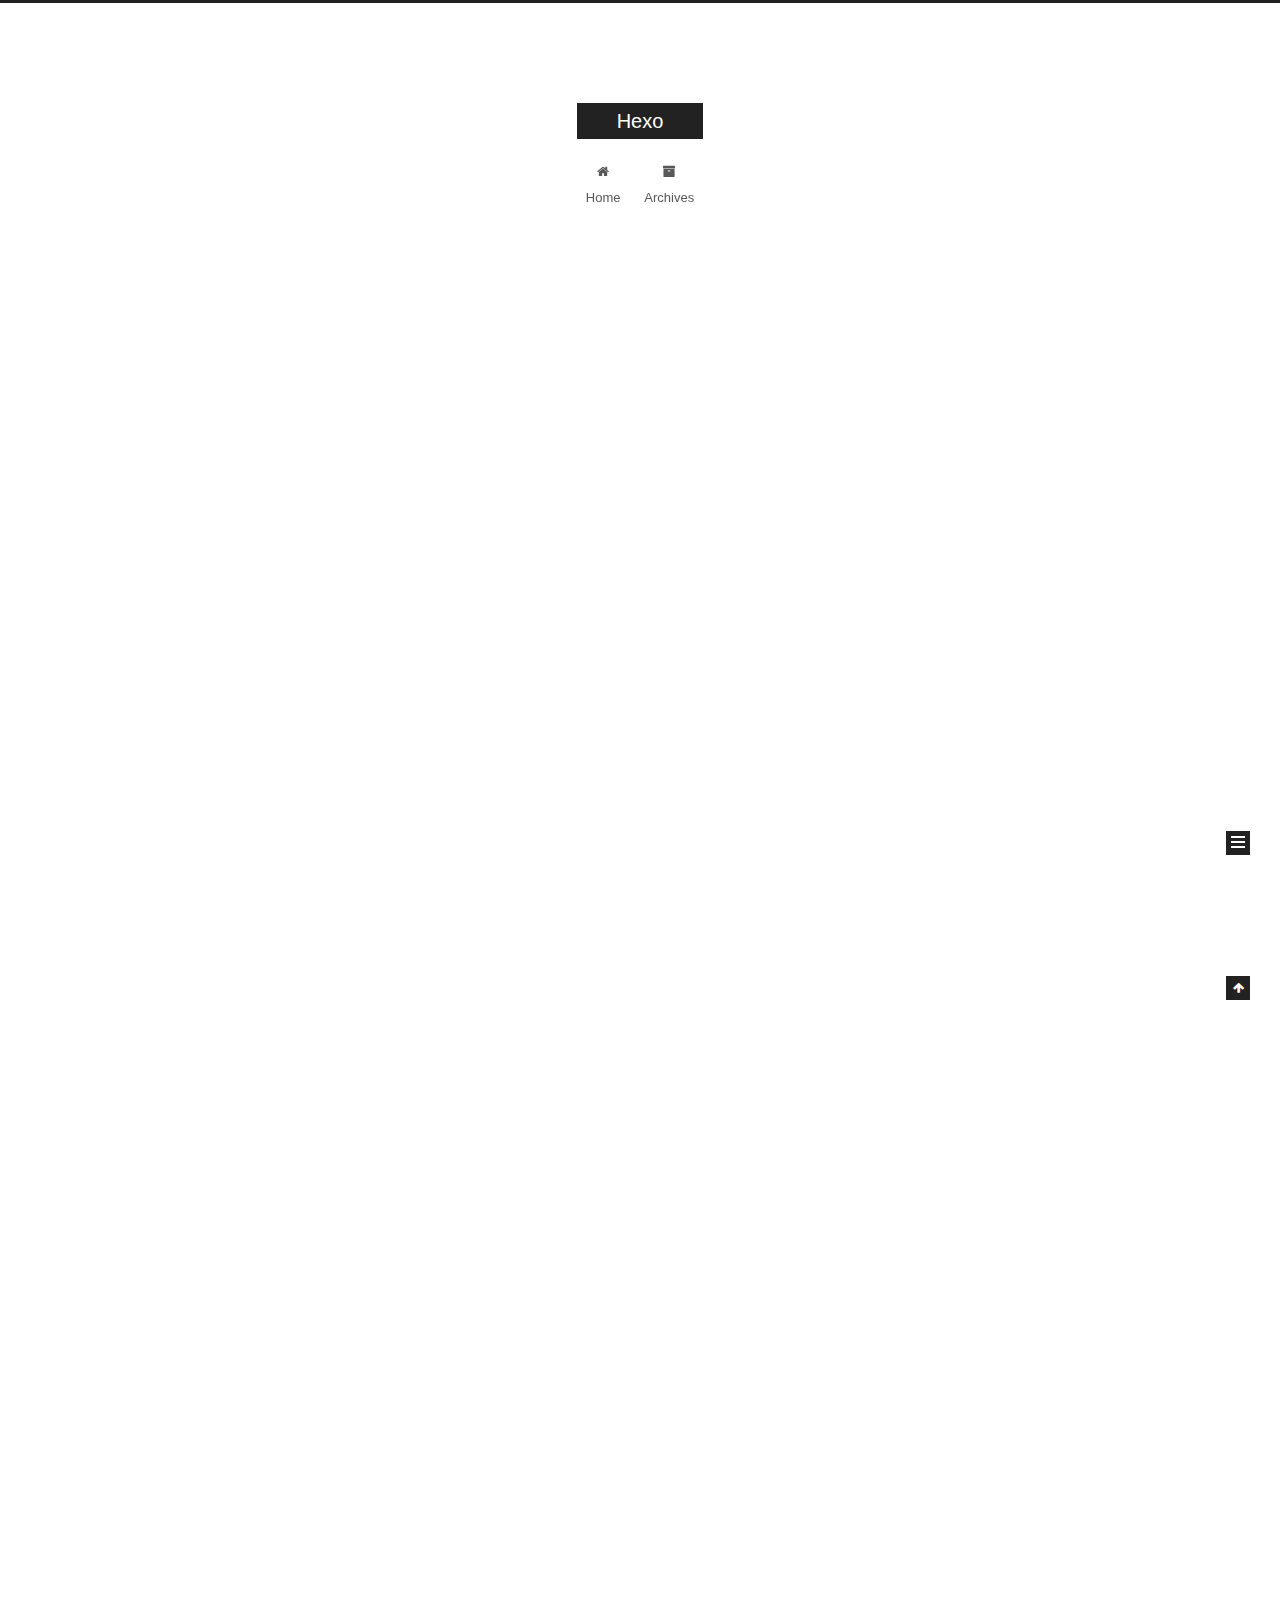
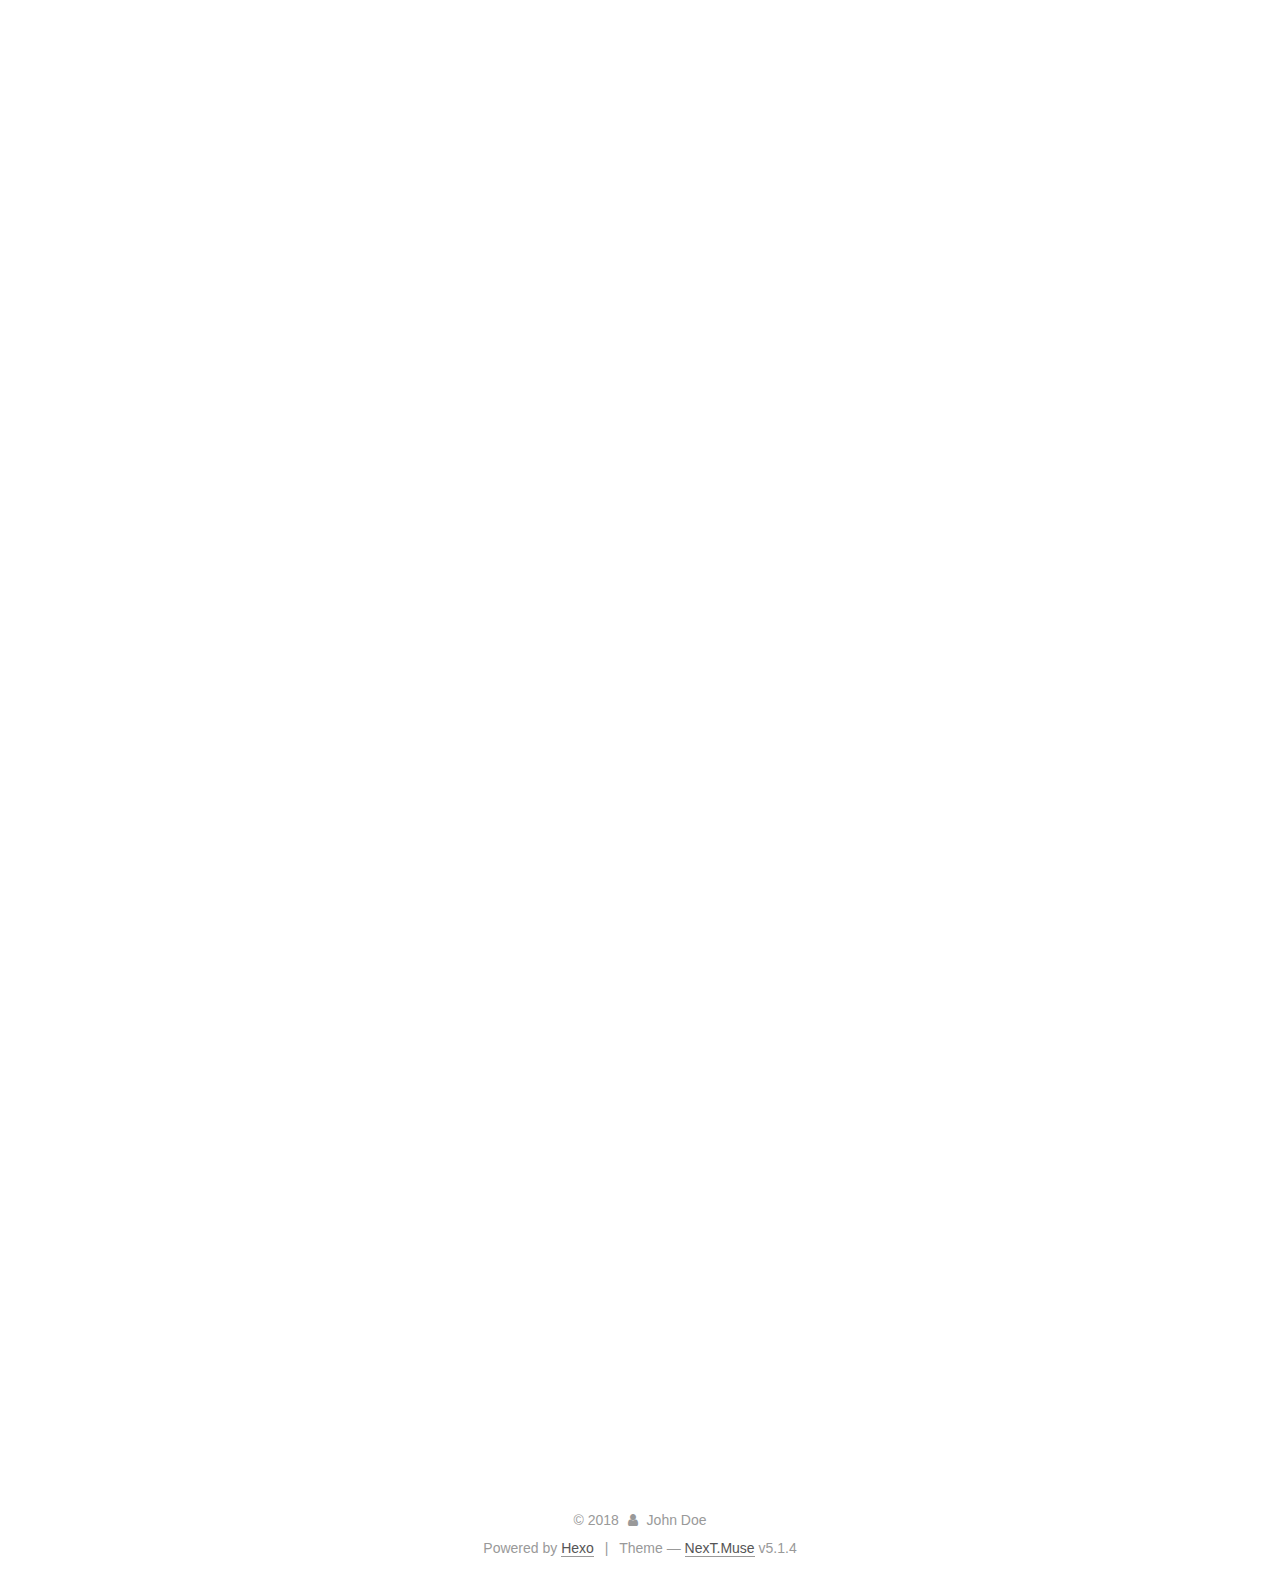
==== commit 7dbdff2f: "Site updated: 2018-09-27 22:25:21" ====
--- a/index.html
+++ b/index.html
@@ -1,366 +1,424 @@
 <!DOCTYPE html>
-<html lang=zh>
+
+
+
+  
+
+
+<html class="theme-next muse use-motion" lang="zh-CN">
 <head>
-    <meta charset="utf-8">
-    
-    <title>Hexo</title>
-    <meta name="viewport" content="width=device-width, initial-scale=1, maximum-scale=1" />
-    <meta property="og:type" content="website">
+  <meta charset="UTF-8"/>
+<meta http-equiv="X-UA-Compatible" content="IE=edge" />
+<meta name="viewport" content="width=device-width, initial-scale=1, maximum-scale=1"/>
+<meta name="theme-color" content="#222">
+
+
+
+
+
+
+
+
+
+<meta http-equiv="Cache-Control" content="no-transform" />
+<meta http-equiv="Cache-Control" content="no-siteapp" />
+
+
+
+
+
+
+
+
+
+
+
+
+
+
+
+
+  
+  
+  <link href="/lib/fancybox/source/jquery.fancybox.css?v=2.1.5" rel="stylesheet" type="text/css" />
+
+
+
+
+
+
+
+<link href="/lib/font-awesome/css/font-awesome.min.css?v=4.6.2" rel="stylesheet" type="text/css" />
+
+<link href="/css/main.css?v=5.1.4" rel="stylesheet" type="text/css" />
+
+
+  <link rel="apple-touch-icon" sizes="180x180" href="/images/apple-touch-icon-next.png?v=5.1.4">
+
+
+  <link rel="icon" type="image/png" sizes="32x32" href="/images/favicon-32x32-next.png?v=5.1.4">
+
+
+  <link rel="icon" type="image/png" sizes="16x16" href="/images/favicon-16x16-next.png?v=5.1.4">
+
+
+  <link rel="mask-icon" href="/images/logo.svg?v=5.1.4" color="#222">
+
+
+
+
+
+  <meta name="keywords" content="Hexo, NexT" />
+
+
+
+
+
+
+
+
+
+
+<meta property="og:type" content="website">
 <meta property="og:title" content="Hexo">
 <meta property="og:url" content="http://joewang.github.io/index.html">
 <meta property="og:site_name" content="Hexo">
 <meta property="og:locale" content="zh-CN">
 <meta name="twitter:card" content="summary">
 <meta name="twitter:title" content="Hexo">
-    
-
-    
-        <link rel="alternate" href="/" title="Hexo" type="application/atom+xml" />
-    
-
-    
-
-    <link rel="stylesheet" href="/libs/font-awesome5/css/fontawesome.min.css">
-    <link rel="stylesheet" href="/libs/font-awesome5/css/fa-brands.min.css">
-    <link rel="stylesheet" href="/libs/font-awesome5/css/fa-solid.min.css">
-    <link rel="stylesheet" href="/libs/open-sans/styles.css">
-    <link rel="stylesheet" href="/libs/source-code-pro/styles.css">
-
-    <link rel="stylesheet" href="/css/style.css">
-
-    <script src="/libs/jquery/2.1.3/jquery.min.js"></script>
-    
-    
-        <link rel="stylesheet" href="/libs/lightgallery/css/lightgallery.min.css">
-    
-    
-        <link rel="stylesheet" href="/libs/justified-gallery/justifiedGallery.min.css">
-    
-    
-    
-    
+
+
+
+<script type="text/javascript" id="hexo.configurations">
+  var NexT = window.NexT || {};
+  var CONFIG = {
+    root: '/',
+    scheme: 'Muse',
+    version: '5.1.4',
+    sidebar: {"position":"left","display":"post","offset":12,"b2t":false,"scrollpercent":false,"onmobile":false},
+    fancybox: true,
+    tabs: true,
+    motion: {"enable":true,"async":false,"transition":{"post_block":"fadeIn","post_header":"slideDownIn","post_body":"slideDownIn","coll_header":"slideLeftIn","sidebar":"slideUpIn"}},
+    duoshuo: {
+      userId: '0',
+      author: 'Author'
+    },
+    algolia: {
+      applicationID: '',
+      apiKey: '',
+      indexName: '',
+      hits: {"per_page":10},
+      labels: {"input_placeholder":"Search for Posts","hits_empty":"We didn't find any results for the search: ${query}","hits_stats":"${hits} results found in ${time} ms"}
+    }
+  };
+</script>
+
+
+
+  <link rel="canonical" href="http://joewang.github.io/"/>
+
+
+
+
+
+  <title>Hexo</title>
+  
+
+
+
+
+
+
 
 
 </head>
 
-<body>
-    <div id="container">
-        <header id="header">
-    <div id="header-main" class="header-inner">
-        <div class="outer">
-            <a href="/" id="logo">
-                <i class="logo"></i>
-                <span class="site-title">Hexo</span>
-            </a>
-            <nav id="main-nav">
+<body itemscope itemtype="http://schema.org/WebPage" lang="zh-CN">
+
+  
+  
+    
+  
+
+  <div class="container sidebar-position-left 
+  page-home">
+    <div class="headband"></div>
+
+    <header id="header" class="header" itemscope itemtype="http://schema.org/WPHeader">
+      <div class="header-inner"><div class="site-brand-wrapper">
+  <div class="site-meta ">
+    
+
+    <div class="custom-logo-site-title">
+      <a href="/"  class="brand" rel="start">
+        <span class="logo-line-before"><i></i></span>
+        <span class="site-title">Hexo</span>
+        <span class="logo-line-after"><i></i></span>
+      </a>
+    </div>
+      
+        <p class="site-subtitle"></p>
+      
+  </div>
+
+  <div class="site-nav-toggle">
+    <button>
+      <span class="btn-bar"></span>
+      <span class="btn-bar"></span>
+      <span class="btn-bar"></span>
+    </button>
+  </div>
+</div>
+
+<nav class="site-nav">
+  
+
+  
+    <ul id="menu" class="menu">
+      
+        
+        <li class="menu-item menu-item-home">
+          <a href="/" rel="section">
+            
+              <i class="menu-item-icon fa fa-fw fa-home"></i> <br />
+            
+            Home
+          </a>
+        </li>
+      
+        
+        <li class="menu-item menu-item-archives">
+          <a href="/archives/" rel="section">
+            
+              <i class="menu-item-icon fa fa-fw fa-archive"></i> <br />
+            
+            Archives
+          </a>
+        </li>
+      
+
+      
+    </ul>
+  
+
+  
+</nav>
+
+
+
+ </div>
+    </header>
+
+    <main id="main" class="main">
+      <div class="main-inner">
+        <div class="content-wrap">
+          <div id="content" class="content">
+            
+  <section id="posts" class="posts-expand">
+    
+      
+
+  
+
+  
+  
+  
+
+  <article class="post post-type-normal" itemscope itemtype="http://schema.org/Article">
+  
+  
+  
+  <div class="post-block">
+    <link itemprop="mainEntityOfPage" href="http://joewang.github.io/2018/09/27/iOS/">
+
+    <span hidden itemprop="author" itemscope itemtype="http://schema.org/Person">
+      <meta itemprop="name" content="John Doe">
+      <meta itemprop="description" content="">
+      <meta itemprop="image" content="/images/avatar.gif">
+    </span>
+
+    <span hidden itemprop="publisher" itemscope itemtype="http://schema.org/Organization">
+      <meta itemprop="name" content="Hexo">
+    </span>
+
+    
+      <header class="post-header">
+
+        
+        
+          <h1 class="post-title" itemprop="name headline">
                 
-                    <a class="main-nav-link" href="/.">Home</a>
+                <a class="post-title-link" href="/2018/09/27/iOS/" itemprop="url">iOS</a></h1>
+        
+
+        <div class="post-meta">
+          <span class="post-time">
+            
+              <span class="post-meta-item-icon">
+                <i class="fa fa-calendar-o"></i>
+              </span>
+              
+                <span class="post-meta-item-text">Posted on</span>
+              
+              <time title="Post created" itemprop="dateCreated datePublished" datetime="2018-09-27T15:05:33+08:00">
+                2018-09-27
+              </time>
+            
+
+            
+
+            
+          </span>
+
+          
+
+          
+            
+          
+
+          
+          
+
+          
+
+          
+
+          
+
+        </div>
+      </header>
+    
+
+    
+    
+    
+    <div class="post-body" itemprop="articleBody">
+
+      
+      
+
+      
+        
+          
+            <h1 id="iOS"><a href="#iOS" class="headerlink" title="iOS"></a>iOS</h1>
+          
+        
+      
+    </div>
+    
+    
+    
+
+    
+
+    
+
+    
+
+    <footer class="post-footer">
+      
+
+      
+
+      
+
+      
+      
+        <div class="post-eof"></div>
+      
+    </footer>
+  </div>
+  
+  
+  
+  </article>
+
+
+    
+      
+
+  
+
+  
+  
+  
+
+  <article class="post post-type-normal" itemscope itemtype="http://schema.org/Article">
+  
+  
+  
+  <div class="post-block">
+    <link itemprop="mainEntityOfPage" href="http://joewang.github.io/2018/09/27/为什么要写Blog？/">
+
+    <span hidden itemprop="author" itemscope itemtype="http://schema.org/Person">
+      <meta itemprop="name" content="John Doe">
+      <meta itemprop="description" content="">
+      <meta itemprop="image" content="/images/avatar.gif">
+    </span>
+
+    <span hidden itemprop="publisher" itemscope itemtype="http://schema.org/Organization">
+      <meta itemprop="name" content="Hexo">
+    </span>
+
+    
+      <header class="post-header">
+
+        
+        
+          <h1 class="post-title" itemprop="name headline">
                 
-                    <a class="main-nav-link" href="/archives">Archives</a>
-                
-                    <a class="main-nav-link" href="/categories">Categories</a>
-                
-                    <a class="main-nav-link" href="/tags">Tags</a>
-                
-                    <a class="main-nav-link" href="/about">About</a>
-                
-            </nav>
-            
-                
-                <nav id="sub-nav">
-                    <div class="profile" id="profile-nav">
-                        <a id="profile-anchor" href="javascript:;">
-                            <img class="avatar" src="/css/images/avatar.png" />
-                            <i class="fas fa-caret-down"></i>
-                        </a>
-                    </div>
-                </nav>
-            
-            <div id="search-form-wrap">
-
-    <form class="search-form">
-        <input type="text" class="ins-search-input search-form-input" placeholder="搜索" />
-        <button type="submit" class="search-form-submit"></button>
-    </form>
-    <div class="ins-search">
-    <div class="ins-search-mask"></div>
-    <div class="ins-search-container">
-        <div class="ins-input-wrapper">
-            <input type="text" class="ins-search-input" placeholder="想要查找什么..." />
-            <span class="ins-close ins-selectable"><i class="fas fa-times-circle"></i></span>
+                <a class="post-title-link" href="/2018/09/27/为什么要写Blog？/" itemprop="url">为什么要写Blog？</a></h1>
+        
+
+        <div class="post-meta">
+          <span class="post-time">
+            
+              <span class="post-meta-item-icon">
+                <i class="fa fa-calendar-o"></i>
+              </span>
+              
+                <span class="post-meta-item-text">Posted on</span>
+              
+              <time title="Post created" itemprop="dateCreated datePublished" datetime="2018-09-27T11:36:27+08:00">
+                2018-09-27
+              </time>
+            
+
+            
+
+            
+          </span>
+
+          
+
+          
+            
+          
+
+          
+          
+
+          
+
+          
+
+          
+
         </div>
-        <div class="ins-section-wrapper">
-            <div class="ins-section-container"></div>
-        </div>
-    </div>
-</div>
-<script>
-(function (window) {
-    var INSIGHT_CONFIG = {
-        TRANSLATION: {
-            POSTS: '文章',
-            PAGES: '页面',
-            CATEGORIES: '分类',
-            TAGS: '标签',
-            UNTITLED: '(未命名)',
-        },
-        ROOT_URL: '/',
-        CONTENT_URL: '/content.json',
-    };
-    window.INSIGHT_CONFIG = INSIGHT_CONFIG;
-})(window);
-</script>
-<script src="/js/insight.js"></script>
-
-</div>
-        </div>
-    </div>
-    <div id="main-nav-mobile" class="header-sub header-inner">
-        <table class="menu outer">
-            <tr>
-                
-                    <td><a class="main-nav-link" href="/.">Home</a></td>
-                
-                    <td><a class="main-nav-link" href="/archives">Archives</a></td>
-                
-                    <td><a class="main-nav-link" href="/categories">Categories</a></td>
-                
-                    <td><a class="main-nav-link" href="/tags">Tags</a></td>
-                
-                    <td><a class="main-nav-link" href="/about">About</a></td>
-                
-                <td>
-                    
-    <div class="search-form">
-        <input type="text" class="ins-search-input search-form-input" placeholder="搜索" />
-    </div>
-
-                </td>
-            </tr>
-        </table>
-    </div>
-</header>
-
-        <div class="outer">
-            
-                
-
-<aside id="profile" class="profile-fixed">
-    <div class="inner profile-inner">
-        <div class="base-info profile-block">
-            <img id="avatar" src="/css/images/avatar.png" />
-            <h2 id="name">PPOffice</h2>
-            <h3 id="title">Web Developer &amp; Designer</h3>
-            <span id="location"><i class="fas fa-map-marker-alt" style="padding-right: 5px"></i>Harbin, China</span>
-            <a id="follow" target="_blank" href="https://github.com/ppoffice/">关注我</a>
-        </div>
-        <div class="article-info profile-block">
-            <div class="article-info-block">
-                6
-                <span>文章</span>
-            </div>
-            <div class="article-info-block">
-                0
-                <span>标签</span>
-            </div>
-        </div>
-        
-        <div class="profile-block social-links">
-            <table>
-                <tr>
-                    
-                    
-                    <td>
-                        <a href="http://github.com/ppoffice/hexo-theme-icarus" target="_blank" title="github" class=tooltip>
-                            <i class="fab fa-github"></i>
-                        </a>
-                    </td>
-                    
-                    <td>
-                        <a href="/" target="_blank" title="twitter" class=tooltip>
-                            <i class="fab fa-twitter"></i>
-                        </a>
-                    </td>
-                    
-                    <td>
-                        <a href="/" target="_blank" title="facebook" class=tooltip>
-                            <i class="fab fa-facebook"></i>
-                        </a>
-                    </td>
-                    
-                    <td>
-                        <a href="/" target="_blank" title="dribbble" class=tooltip>
-                            <i class="fab fa-dribbble"></i>
-                        </a>
-                    </td>
-                    
-                    <td>
-                        <a href="/" target="_blank" title="rss" class=tooltip>
-                            <i class="fab fa-rss"></i>
-                        </a>
-                    </td>
-                    
-                </tr>
-            </table>
-        </div>
-        
-    </div>
-</aside>
-
-            
-            <section id="main">
-    <article id="post-iOS" class="article article-type-post" itemscope itemprop="blogPost">
-    <div class="article-inner">
-        
-        
-            <header class="article-header">
-                
-    
-        <h1 itemprop="name">
-            <a class="article-title" href="/2018/09/27/iOS/">iOS</a>
-        </h1>
-    
-
-                
-                    <div class="article-meta">
-                        
-    <div class="article-date">
-        <i class="fas fa-calendar-alt"></i>
-        <a href="/2018/09/27/iOS/">
-            <time datetime="2018-09-27T07:05:33.000Z" itemprop="datePublished">2018-09-27</time>
-        </a>
-    </div>
-
-
-                        
-                        
-                    </div>
-                
-            </header>
-        
-        
-        <div class="article-entry" itemprop="articleBody">
-        
-            
-            <h1 id="iOS"><a href="#iOS" class="headerlink" title="iOS"></a>iOS</h1>
-        
-        </div>
-        <footer class="article-footer">
-            <div class="share-container">
-
-
-
-</div>
-
-    <a data-url="http://joewang.github.io/2018/09/27/iOS/" data-id="cjmknvr2w000392oqagy2ntfs" class="article-share-link"><i class="fas fa-share"></i>分享到</a>
-<script>
-    (function ($) {
-        // Prevent duplicate binding
-        if (typeof(__SHARE_BUTTON_BINDED__) === 'undefined' || !__SHARE_BUTTON_BINDED__) {
-            __SHARE_BUTTON_BINDED__ = true;
-        } else {
-            return;
-        }
-        $('body').on('click', function() {
-            $('.article-share-box.on').removeClass('on');
-        }).on('click', '.article-share-link', function(e) {
-            e.stopPropagation();
-
-            var $this = $(this),
-                url = $this.attr('data-url'),
-                encodedUrl = encodeURIComponent(url),
-                id = 'article-share-box-' + $this.attr('data-id'),
-                offset = $this.offset(),
-                box;
-
-            if ($('#' + id).length) {
-                box = $('#' + id);
-
-                if (box.hasClass('on')){
-                    box.removeClass('on');
-                    return;
-                }
-            } else {
-                var html = [
-                    '<div id="' + id + '" class="article-share-box">',
-                        '<input class="article-share-input" value="' + url + '">',
-                        '<div class="article-share-links">',
-                            '<a href="https://twitter.com/intent/tweet?url=' + encodedUrl + '" class="fab fa-twitter article-share-twitter" target="_blank" title="Twitter"></a>',
-                            '<a href="https://www.facebook.com/sharer.php?u=' + encodedUrl + '" class="fab fa-facebook article-share-facebook" target="_blank" title="Facebook"></a>',
-                            '<a href="http://pinterest.com/pin/create/button/?url=' + encodedUrl + '" class="fab fa-pinterest article-share-pinterest" target="_blank" title="Pinterest"></a>',
-                            '<a href="https://plus.google.com/share?url=' + encodedUrl + '" class="fab fa-google article-share-google" target="_blank" title="Google+"></a>',
-                        '</div>',
-                    '</div>'
-                ].join('');
-
-              box = $(html);
-
-              $('body').append(box);
-            }
-
-            $('.article-share-box.on').hide();
-
-            box.css({
-                top: offset.top + 25,
-                left: offset.left
-            }).addClass('on');
-
-        }).on('click', '.article-share-box', function (e) {
-            e.stopPropagation();
-        }).on('click', '.article-share-box-input', function () {
-            $(this).select();
-        }).on('click', '.article-share-box-link', function (e) {
-            e.preventDefault();
-            e.stopPropagation();
-
-            window.open(this.href, 'article-share-box-window-' + Date.now(), 'width=500,height=450');
-        });
-    })(jQuery);
-</script>
-
-            
-    
-
-        </footer>
-    </div>
-    
-</article>
-
-
-
-    <article id="post-为什么要写Blog？" class="article article-type-post" itemscope itemprop="blogPost">
-    <div class="article-inner">
-        
-        
-            <header class="article-header">
-                
-    
-        <h1 itemprop="name">
-            <a class="article-title" href="/2018/09/27/为什么要写Blog？/">为什么要写Blog？</a>
-        </h1>
-    
-
-                
-                    <div class="article-meta">
-                        
-    <div class="article-date">
-        <i class="fas fa-calendar-alt"></i>
-        <a href="/2018/09/27/为什么要写Blog？/">
-            <time datetime="2018-09-27T03:36:27.000Z" itemprop="datePublished">2018-09-27</time>
-        </a>
-    </div>
-
-
-                        
-                        
-                    </div>
-                
-            </header>
-        
-        
-        <div class="article-entry" itemprop="articleBody">
-        
-            
+      </header>
+    
+
+    
+    
+    
+    <div class="post-body" itemprop="articleBody">
+
+      
+      
+
+      
+        
+          
             <p>我大概是从14年开始写博客，中间也间断，但一有时间就写写，对于这个有一些自己的想法。刚好今天上午小伙伴问了我一下：为什么要写博客？坚持写有什么用处呢？ 于是就有了这篇文章。</p>
 <p>为什么要写blog，我觉得一下几个理由不错：</p>
 <ul>
@@ -372,124 +430,124 @@
 <li>让别人更好的了解你，</li>
 </ul>
 
-        
+          
+        
+      
+    </div>
+    
+    
+    
+
+    
+
+    
+
+    
+
+    <footer class="post-footer">
+      
+
+      
+
+      
+
+      
+      
+        <div class="post-eof"></div>
+      
+    </footer>
+  </div>
+  
+  
+  
+  </article>
+
+
+    
+      
+
+  
+
+  
+  
+  
+
+  <article class="post post-type-normal" itemscope itemtype="http://schema.org/Article">
+  
+  
+  
+  <div class="post-block">
+    <link itemprop="mainEntityOfPage" href="http://joewang.github.io/2018/09/27/踩过的一些坑/">
+
+    <span hidden itemprop="author" itemscope itemtype="http://schema.org/Person">
+      <meta itemprop="name" content="John Doe">
+      <meta itemprop="description" content="">
+      <meta itemprop="image" content="/images/avatar.gif">
+    </span>
+
+    <span hidden itemprop="publisher" itemscope itemtype="http://schema.org/Organization">
+      <meta itemprop="name" content="Hexo">
+    </span>
+
+    
+      <header class="post-header">
+
+        
+        
+          <h1 class="post-title" itemprop="name headline">
+                
+                <a class="post-title-link" href="/2018/09/27/踩过的一些坑/" itemprop="url">踩过的一些坑</a></h1>
+        
+
+        <div class="post-meta">
+          <span class="post-time">
+            
+              <span class="post-meta-item-icon">
+                <i class="fa fa-calendar-o"></i>
+              </span>
+              
+                <span class="post-meta-item-text">Posted on</span>
+              
+              <time title="Post created" itemprop="dateCreated datePublished" datetime="2018-09-27T11:13:41+08:00">
+                2018-09-27
+              </time>
+            
+
+            
+
+            
+          </span>
+
+          
+
+          
+            
+          
+
+          
+          
+
+          
+
+          
+
+          
+
         </div>
-        <footer class="article-footer">
-            <div class="share-container">
-
-
-
-</div>
-
-    <a data-url="http://joewang.github.io/2018/09/27/为什么要写Blog？/" data-id="cjmknvr2x000492oqq38sz7m8" class="article-share-link"><i class="fas fa-share"></i>分享到</a>
-<script>
-    (function ($) {
-        // Prevent duplicate binding
-        if (typeof(__SHARE_BUTTON_BINDED__) === 'undefined' || !__SHARE_BUTTON_BINDED__) {
-            __SHARE_BUTTON_BINDED__ = true;
-        } else {
-            return;
-        }
-        $('body').on('click', function() {
-            $('.article-share-box.on').removeClass('on');
-        }).on('click', '.article-share-link', function(e) {
-            e.stopPropagation();
-
-            var $this = $(this),
-                url = $this.attr('data-url'),
-                encodedUrl = encodeURIComponent(url),
-                id = 'article-share-box-' + $this.attr('data-id'),
-                offset = $this.offset(),
-                box;
-
-            if ($('#' + id).length) {
-                box = $('#' + id);
-
-                if (box.hasClass('on')){
-                    box.removeClass('on');
-                    return;
-                }
-            } else {
-                var html = [
-                    '<div id="' + id + '" class="article-share-box">',
-                        '<input class="article-share-input" value="' + url + '">',
-                        '<div class="article-share-links">',
-                            '<a href="https://twitter.com/intent/tweet?url=' + encodedUrl + '" class="fab fa-twitter article-share-twitter" target="_blank" title="Twitter"></a>',
-                            '<a href="https://www.facebook.com/sharer.php?u=' + encodedUrl + '" class="fab fa-facebook article-share-facebook" target="_blank" title="Facebook"></a>',
-                            '<a href="http://pinterest.com/pin/create/button/?url=' + encodedUrl + '" class="fab fa-pinterest article-share-pinterest" target="_blank" title="Pinterest"></a>',
-                            '<a href="https://plus.google.com/share?url=' + encodedUrl + '" class="fab fa-google article-share-google" target="_blank" title="Google+"></a>',
-                        '</div>',
-                    '</div>'
-                ].join('');
-
-              box = $(html);
-
-              $('body').append(box);
-            }
-
-            $('.article-share-box.on').hide();
-
-            box.css({
-                top: offset.top + 25,
-                left: offset.left
-            }).addClass('on');
-
-        }).on('click', '.article-share-box', function (e) {
-            e.stopPropagation();
-        }).on('click', '.article-share-box-input', function () {
-            $(this).select();
-        }).on('click', '.article-share-box-link', function (e) {
-            e.preventDefault();
-            e.stopPropagation();
-
-            window.open(this.href, 'article-share-box-window-' + Date.now(), 'width=500,height=450');
-        });
-    })(jQuery);
-</script>
-
-            
-    
-
-        </footer>
-    </div>
-    
-</article>
-
-
-
-    <article id="post-踩过的一些坑" class="article article-type-post" itemscope itemprop="blogPost">
-    <div class="article-inner">
-        
-        
-            <header class="article-header">
-                
-    
-        <h1 itemprop="name">
-            <a class="article-title" href="/2018/09/27/踩过的一些坑/">踩过的一些坑</a>
-        </h1>
-    
-
-                
-                    <div class="article-meta">
-                        
-    <div class="article-date">
-        <i class="fas fa-calendar-alt"></i>
-        <a href="/2018/09/27/踩过的一些坑/">
-            <time datetime="2018-09-27T03:13:41.000Z" itemprop="datePublished">2018-09-27</time>
-        </a>
-    </div>
-
-
-                        
-                        
-                    </div>
-                
-            </header>
-        
-        
-        <div class="article-entry" itemprop="articleBody">
-        
-            
+      </header>
+    
+
+    
+    
+    
+    <div class="post-body" itemprop="articleBody">
+
+      
+      
+
+      
+        
+          
             <h3 id="Error-ssh-exchange-identification-read-Connection-reset-by-peer"><a href="#Error-ssh-exchange-identification-read-Connection-reset-by-peer" class="headerlink" title="Error: ssh_exchange_identification: read: Connection reset by peer"></a><code>Error: ssh_exchange_identification: read: Connection reset by peer</code></h3><p>今天早上到公司试了一下 <code>hexo g</code> 和 <code>hexo d</code> 命令，发现有这个问题，</p>
 <figure class="highlight plain"><table><tr><td class="gutter"><pre><span class="line">1</span><br><span class="line">2</span><br><span class="line">3</span><br><span class="line">4</span><br><span class="line">5</span><br><span class="line">6</span><br><span class="line">7</span><br><span class="line">8</span><br><span class="line">9</span><br><span class="line">10</span><br><span class="line">11</span><br><span class="line">12</span><br></pre></td><td class="code"><pre><span class="line">Error: ssh_exchange_identification: read: Connection reset by peer</span><br><span class="line">fatal: Could not read from remote repository.</span><br><span class="line"></span><br><span class="line">Please make sure you have the correct access rights</span><br><span class="line">and the repository exists.</span><br><span class="line"></span><br><span class="line">    at ChildProcess.&lt;anonymous&gt; (/Users/wdy/Documents/Blog/node_modules/hexo-util/lib/spawn.js:37:17)</span><br><span class="line">    at ChildProcess.emit (events.js:180:13)</span><br><span class="line">    at maybeClose (internal/child_process.js:936:16)</span><br><span class="line">    at Socket.stream.socket.on (internal/child_process.js:353:11)</span><br><span class="line">    at Socket.emit (events.js:180:13)</span><br><span class="line">    at Pipe._handle.close [as _onclose] (net.js:541:12)</span><br></pre></td></tr></table></figure>
 <p>我猜测可能是网络环境的改变带来的，于是将网络改为手机热点之后，就成功了，</p>
@@ -499,124 +557,124 @@
 <figure class="highlight plain"><table><tr><td class="gutter"><pre><span class="line">1</span><br><span class="line">2</span><br><span class="line">3</span><br><span class="line">4</span><br><span class="line">5</span><br><span class="line">6</span><br><span class="line">7</span><br></pre></td><td class="code"><pre><span class="line">npm uninstall hexo-depolyer-git</span><br><span class="line">npm install hexo --save</span><br><span class="line">hexo g</span><br><span class="line">npm install</span><br><span class="line">npm install hexo-deployer-git --save</span><br><span class="line">hexo g</span><br><span class="line">hexo d</span><br></pre></td></tr></table></figure>
 <p><a href="https://github.com/hexojs/hexo/issues/1013" target="_blank" rel="noopener">参考</a></p>
 
-        
+          
+        
+      
+    </div>
+    
+    
+    
+
+    
+
+    
+
+    
+
+    <footer class="post-footer">
+      
+
+      
+
+      
+
+      
+      
+        <div class="post-eof"></div>
+      
+    </footer>
+  </div>
+  
+  
+  
+  </article>
+
+
+    
+      
+
+  
+
+  
+  
+  
+
+  <article class="post post-type-normal" itemscope itemtype="http://schema.org/Article">
+  
+  
+  
+  <div class="post-block">
+    <link itemprop="mainEntityOfPage" href="http://joewang.github.io/2018/09/27/Jekyll-Github/">
+
+    <span hidden itemprop="author" itemscope itemtype="http://schema.org/Person">
+      <meta itemprop="name" content="John Doe">
+      <meta itemprop="description" content="">
+      <meta itemprop="image" content="/images/avatar.gif">
+    </span>
+
+    <span hidden itemprop="publisher" itemscope itemtype="http://schema.org/Organization">
+      <meta itemprop="name" content="Hexo">
+    </span>
+
+    
+      <header class="post-header">
+
+        
+        
+          <h1 class="post-title" itemprop="name headline">
+                
+                <a class="post-title-link" href="/2018/09/27/Jekyll-Github/" itemprop="url">Jekyll + Github</a></h1>
+        
+
+        <div class="post-meta">
+          <span class="post-time">
+            
+              <span class="post-meta-item-icon">
+                <i class="fa fa-calendar-o"></i>
+              </span>
+              
+                <span class="post-meta-item-text">Posted on</span>
+              
+              <time title="Post created" itemprop="dateCreated datePublished" datetime="2018-09-27T08:23:50+08:00">
+                2018-09-27
+              </time>
+            
+
+            
+
+            
+          </span>
+
+          
+
+          
+            
+          
+
+          
+          
+
+          
+
+          
+
+          
+
         </div>
-        <footer class="article-footer">
-            <div class="share-container">
-
-
-
-</div>
-
-    <a data-url="http://joewang.github.io/2018/09/27/踩过的一些坑/" data-id="cjmknvr2y000592oq88xubob0" class="article-share-link"><i class="fas fa-share"></i>分享到</a>
-<script>
-    (function ($) {
-        // Prevent duplicate binding
-        if (typeof(__SHARE_BUTTON_BINDED__) === 'undefined' || !__SHARE_BUTTON_BINDED__) {
-            __SHARE_BUTTON_BINDED__ = true;
-        } else {
-            return;
-        }
-        $('body').on('click', function() {
-            $('.article-share-box.on').removeClass('on');
-        }).on('click', '.article-share-link', function(e) {
-            e.stopPropagation();
-
-            var $this = $(this),
-                url = $this.attr('data-url'),
-                encodedUrl = encodeURIComponent(url),
-                id = 'article-share-box-' + $this.attr('data-id'),
-                offset = $this.offset(),
-                box;
-
-            if ($('#' + id).length) {
-                box = $('#' + id);
-
-                if (box.hasClass('on')){
-                    box.removeClass('on');
-                    return;
-                }
-            } else {
-                var html = [
-                    '<div id="' + id + '" class="article-share-box">',
-                        '<input class="article-share-input" value="' + url + '">',
-                        '<div class="article-share-links">',
-                            '<a href="https://twitter.com/intent/tweet?url=' + encodedUrl + '" class="fab fa-twitter article-share-twitter" target="_blank" title="Twitter"></a>',
-                            '<a href="https://www.facebook.com/sharer.php?u=' + encodedUrl + '" class="fab fa-facebook article-share-facebook" target="_blank" title="Facebook"></a>',
-                            '<a href="http://pinterest.com/pin/create/button/?url=' + encodedUrl + '" class="fab fa-pinterest article-share-pinterest" target="_blank" title="Pinterest"></a>',
-                            '<a href="https://plus.google.com/share?url=' + encodedUrl + '" class="fab fa-google article-share-google" target="_blank" title="Google+"></a>',
-                        '</div>',
-                    '</div>'
-                ].join('');
-
-              box = $(html);
-
-              $('body').append(box);
-            }
-
-            $('.article-share-box.on').hide();
-
-            box.css({
-                top: offset.top + 25,
-                left: offset.left
-            }).addClass('on');
-
-        }).on('click', '.article-share-box', function (e) {
-            e.stopPropagation();
-        }).on('click', '.article-share-box-input', function () {
-            $(this).select();
-        }).on('click', '.article-share-box-link', function (e) {
-            e.preventDefault();
-            e.stopPropagation();
-
-            window.open(this.href, 'article-share-box-window-' + Date.now(), 'width=500,height=450');
-        });
-    })(jQuery);
-</script>
-
-            
-    
-
-        </footer>
-    </div>
-    
-</article>
-
-
-
-    <article id="post-Jekyll-Github" class="article article-type-post" itemscope itemprop="blogPost">
-    <div class="article-inner">
-        
-        
-            <header class="article-header">
-                
-    
-        <h1 itemprop="name">
-            <a class="article-title" href="/2018/09/27/Jekyll-Github/">Jekyll + Github</a>
-        </h1>
-    
-
-                
-                    <div class="article-meta">
-                        
-    <div class="article-date">
-        <i class="fas fa-calendar-alt"></i>
-        <a href="/2018/09/27/Jekyll-Github/">
-            <time datetime="2018-09-27T00:23:50.000Z" itemprop="datePublished">2018-09-27</time>
-        </a>
-    </div>
-
-
-                        
-                        
-                    </div>
-                
-            </header>
-        
-        
-        <div class="article-entry" itemprop="articleBody">
-        
-            
+      </header>
+    
+
+    
+    
+    
+    <div class="post-body" itemprop="articleBody">
+
+      
+      
+
+      
+        
+          
             <h2 id="环境"><a href="#环境" class="headerlink" title="环境"></a>环境</h2><p>Ruby + RubyGems</p>
 <h2 id="安装"><a href="#安装" class="headerlink" title="安装"></a>安装</h2><figure class="highlight plain"><table><tr><td class="gutter"><pre><span class="line">1</span><br><span class="line">2</span><br><span class="line">3</span><br><span class="line">4</span><br></pre></td><td class="code"><pre><span class="line">gem install jekyll</span><br><span class="line">jekyll new myblog</span><br><span class="line">cd myblog</span><br><span class="line">jekyll serve</span><br></pre></td></tr></table></figure>
 <p>出现报错：</p>
@@ -631,124 +689,124 @@
 <li><a href="https://www.jekyll.com.cn/" target="_blank" rel="noopener">jekyll 中文官网</a></li>
 </ul>
 
-        
+          
+        
+      
+    </div>
+    
+    
+    
+
+    
+
+    
+
+    
+
+    <footer class="post-footer">
+      
+
+      
+
+      
+
+      
+      
+        <div class="post-eof"></div>
+      
+    </footer>
+  </div>
+  
+  
+  
+  </article>
+
+
+    
+      
+
+  
+
+  
+  
+  
+
+  <article class="post post-type-normal" itemscope itemtype="http://schema.org/Article">
+  
+  
+  
+  <div class="post-block">
+    <link itemprop="mainEntityOfPage" href="http://joewang.github.io/2018/09/24/Hexo-GitHub-搭建个人网站/">
+
+    <span hidden itemprop="author" itemscope itemtype="http://schema.org/Person">
+      <meta itemprop="name" content="John Doe">
+      <meta itemprop="description" content="">
+      <meta itemprop="image" content="/images/avatar.gif">
+    </span>
+
+    <span hidden itemprop="publisher" itemscope itemtype="http://schema.org/Organization">
+      <meta itemprop="name" content="Hexo">
+    </span>
+
+    
+      <header class="post-header">
+
+        
+        
+          <h1 class="post-title" itemprop="name headline">
+                
+                <a class="post-title-link" href="/2018/09/24/Hexo-GitHub-搭建个人网站/" itemprop="url">Hexo+GitHub 搭建个人网站</a></h1>
+        
+
+        <div class="post-meta">
+          <span class="post-time">
+            
+              <span class="post-meta-item-icon">
+                <i class="fa fa-calendar-o"></i>
+              </span>
+              
+                <span class="post-meta-item-text">Posted on</span>
+              
+              <time title="Post created" itemprop="dateCreated datePublished" datetime="2018-09-24T16:20:10+08:00">
+                2018-09-24
+              </time>
+            
+
+            
+
+            
+          </span>
+
+          
+
+          
+            
+          
+
+          
+          
+
+          
+
+          
+
+          
+
         </div>
-        <footer class="article-footer">
-            <div class="share-container">
-
-
-
-</div>
-
-    <a data-url="http://joewang.github.io/2018/09/27/Jekyll-Github/" data-id="cjmknvr2q000192oqicmds56u" class="article-share-link"><i class="fas fa-share"></i>分享到</a>
-<script>
-    (function ($) {
-        // Prevent duplicate binding
-        if (typeof(__SHARE_BUTTON_BINDED__) === 'undefined' || !__SHARE_BUTTON_BINDED__) {
-            __SHARE_BUTTON_BINDED__ = true;
-        } else {
-            return;
-        }
-        $('body').on('click', function() {
-            $('.article-share-box.on').removeClass('on');
-        }).on('click', '.article-share-link', function(e) {
-            e.stopPropagation();
-
-            var $this = $(this),
-                url = $this.attr('data-url'),
-                encodedUrl = encodeURIComponent(url),
-                id = 'article-share-box-' + $this.attr('data-id'),
-                offset = $this.offset(),
-                box;
-
-            if ($('#' + id).length) {
-                box = $('#' + id);
-
-                if (box.hasClass('on')){
-                    box.removeClass('on');
-                    return;
-                }
-            } else {
-                var html = [
-                    '<div id="' + id + '" class="article-share-box">',
-                        '<input class="article-share-input" value="' + url + '">',
-                        '<div class="article-share-links">',
-                            '<a href="https://twitter.com/intent/tweet?url=' + encodedUrl + '" class="fab fa-twitter article-share-twitter" target="_blank" title="Twitter"></a>',
-                            '<a href="https://www.facebook.com/sharer.php?u=' + encodedUrl + '" class="fab fa-facebook article-share-facebook" target="_blank" title="Facebook"></a>',
-                            '<a href="http://pinterest.com/pin/create/button/?url=' + encodedUrl + '" class="fab fa-pinterest article-share-pinterest" target="_blank" title="Pinterest"></a>',
-                            '<a href="https://plus.google.com/share?url=' + encodedUrl + '" class="fab fa-google article-share-google" target="_blank" title="Google+"></a>',
-                        '</div>',
-                    '</div>'
-                ].join('');
-
-              box = $(html);
-
-              $('body').append(box);
-            }
-
-            $('.article-share-box.on').hide();
-
-            box.css({
-                top: offset.top + 25,
-                left: offset.left
-            }).addClass('on');
-
-        }).on('click', '.article-share-box', function (e) {
-            e.stopPropagation();
-        }).on('click', '.article-share-box-input', function () {
-            $(this).select();
-        }).on('click', '.article-share-box-link', function (e) {
-            e.preventDefault();
-            e.stopPropagation();
-
-            window.open(this.href, 'article-share-box-window-' + Date.now(), 'width=500,height=450');
-        });
-    })(jQuery);
-</script>
-
-            
-    
-
-        </footer>
-    </div>
-    
-</article>
-
-
-
-    <article id="post-Hexo-GitHub-搭建个人网站" class="article article-type-post" itemscope itemprop="blogPost">
-    <div class="article-inner">
-        
-        
-            <header class="article-header">
-                
-    
-        <h1 itemprop="name">
-            <a class="article-title" href="/2018/09/24/Hexo-GitHub-搭建个人网站/">Hexo+GitHub 搭建个人网站</a>
-        </h1>
-    
-
-                
-                    <div class="article-meta">
-                        
-    <div class="article-date">
-        <i class="fas fa-calendar-alt"></i>
-        <a href="/2018/09/24/Hexo-GitHub-搭建个人网站/">
-            <time datetime="2018-09-24T08:20:10.000Z" itemprop="datePublished">2018-09-24</time>
-        </a>
-    </div>
-
-
-                        
-                        
-                    </div>
-                
-            </header>
-        
-        
-        <div class="article-entry" itemprop="articleBody">
-        
-            
+      </header>
+    
+
+    
+    
+    
+    <div class="post-body" itemprop="articleBody">
+
+      
+      
+
+      
+        
+          
             <h2 id="什么是Hexo"><a href="#什么是Hexo" class="headerlink" title="什么是Hexo ?"></a>什么是Hexo ?</h2><p><img src="https://pic1.zhimg.com/80/v2-6890485c84748900d9dae824b7f7cbb1_hd.jpg" alt=""></p>
 <p>Hexo是一个基于Node.js的静态博客程序，其编译上百篇文字只需要几秒。hexo生成的静态网页可以直接放到GitHub Pages，BAE，SAE等平台上。</p>
 <h2 id="环境准备"><a href="#环境准备" class="headerlink" title="环境准备"></a>环境准备</h2><p>Node + Github + 支持Markdown语法的编辑器（如Sublime、MWeb等）</p>
@@ -827,124 +885,124 @@
 <li><a href="http://www.ruanyifeng.com/blog/2016/07/yaml.html" target="_blank" rel="noopener">YAML 语言教程</a></li>
 </ul>
 
-        
+          
+        
+      
+    </div>
+    
+    
+    
+
+    
+
+    
+
+    
+
+    <footer class="post-footer">
+      
+
+      
+
+      
+
+      
+      
+        <div class="post-eof"></div>
+      
+    </footer>
+  </div>
+  
+  
+  
+  </article>
+
+
+    
+      
+
+  
+
+  
+  
+  
+
+  <article class="post post-type-normal" itemscope itemtype="http://schema.org/Article">
+  
+  
+  
+  <div class="post-block">
+    <link itemprop="mainEntityOfPage" href="http://joewang.github.io/2018/09/24/hello-world/">
+
+    <span hidden itemprop="author" itemscope itemtype="http://schema.org/Person">
+      <meta itemprop="name" content="John Doe">
+      <meta itemprop="description" content="">
+      <meta itemprop="image" content="/images/avatar.gif">
+    </span>
+
+    <span hidden itemprop="publisher" itemscope itemtype="http://schema.org/Organization">
+      <meta itemprop="name" content="Hexo">
+    </span>
+
+    
+      <header class="post-header">
+
+        
+        
+          <h1 class="post-title" itemprop="name headline">
+                
+                <a class="post-title-link" href="/2018/09/24/hello-world/" itemprop="url">Hello World</a></h1>
+        
+
+        <div class="post-meta">
+          <span class="post-time">
+            
+              <span class="post-meta-item-icon">
+                <i class="fa fa-calendar-o"></i>
+              </span>
+              
+                <span class="post-meta-item-text">Posted on</span>
+              
+              <time title="Post created" itemprop="dateCreated datePublished" datetime="2018-09-24T10:54:51+08:00">
+                2018-09-24
+              </time>
+            
+
+            
+
+            
+          </span>
+
+          
+
+          
+            
+          
+
+          
+          
+
+          
+
+          
+
+          
+
         </div>
-        <footer class="article-footer">
-            <div class="share-container">
-
-
-
-</div>
-
-    <a data-url="http://joewang.github.io/2018/09/24/Hexo-GitHub-搭建个人网站/" data-id="cjmknvr2j000092oqa4wkuls5" class="article-share-link"><i class="fas fa-share"></i>分享到</a>
-<script>
-    (function ($) {
-        // Prevent duplicate binding
-        if (typeof(__SHARE_BUTTON_BINDED__) === 'undefined' || !__SHARE_BUTTON_BINDED__) {
-            __SHARE_BUTTON_BINDED__ = true;
-        } else {
-            return;
-        }
-        $('body').on('click', function() {
-            $('.article-share-box.on').removeClass('on');
-        }).on('click', '.article-share-link', function(e) {
-            e.stopPropagation();
-
-            var $this = $(this),
-                url = $this.attr('data-url'),
-                encodedUrl = encodeURIComponent(url),
-                id = 'article-share-box-' + $this.attr('data-id'),
-                offset = $this.offset(),
-                box;
-
-            if ($('#' + id).length) {
-                box = $('#' + id);
-
-                if (box.hasClass('on')){
-                    box.removeClass('on');
-                    return;
-                }
-            } else {
-                var html = [
-                    '<div id="' + id + '" class="article-share-box">',
-                        '<input class="article-share-input" value="' + url + '">',
-                        '<div class="article-share-links">',
-                            '<a href="https://twitter.com/intent/tweet?url=' + encodedUrl + '" class="fab fa-twitter article-share-twitter" target="_blank" title="Twitter"></a>',
-                            '<a href="https://www.facebook.com/sharer.php?u=' + encodedUrl + '" class="fab fa-facebook article-share-facebook" target="_blank" title="Facebook"></a>',
-                            '<a href="http://pinterest.com/pin/create/button/?url=' + encodedUrl + '" class="fab fa-pinterest article-share-pinterest" target="_blank" title="Pinterest"></a>',
-                            '<a href="https://plus.google.com/share?url=' + encodedUrl + '" class="fab fa-google article-share-google" target="_blank" title="Google+"></a>',
-                        '</div>',
-                    '</div>'
-                ].join('');
-
-              box = $(html);
-
-              $('body').append(box);
-            }
-
-            $('.article-share-box.on').hide();
-
-            box.css({
-                top: offset.top + 25,
-                left: offset.left
-            }).addClass('on');
-
-        }).on('click', '.article-share-box', function (e) {
-            e.stopPropagation();
-        }).on('click', '.article-share-box-input', function () {
-            $(this).select();
-        }).on('click', '.article-share-box-link', function (e) {
-            e.preventDefault();
-            e.stopPropagation();
-
-            window.open(this.href, 'article-share-box-window-' + Date.now(), 'width=500,height=450');
-        });
-    })(jQuery);
-</script>
-
-            
-    
-
-        </footer>
-    </div>
-    
-</article>
-
-
-
-    <article id="post-hello-world" class="article article-type-post" itemscope itemprop="blogPost">
-    <div class="article-inner">
-        
-        
-            <header class="article-header">
-                
-    
-        <h1 itemprop="name">
-            <a class="article-title" href="/2018/09/24/hello-world/">Hello World</a>
-        </h1>
-    
-
-                
-                    <div class="article-meta">
-                        
-    <div class="article-date">
-        <i class="fas fa-calendar-alt"></i>
-        <a href="/2018/09/24/hello-world/">
-            <time datetime="2018-09-24T02:54:51.845Z" itemprop="datePublished">2018-09-24</time>
-        </a>
-    </div>
-
-
-                        
-                        
-                    </div>
-                
-            </header>
-        
-        
-        <div class="article-entry" itemprop="articleBody">
-        
-            
+      </header>
+    
+
+    
+    
+    
+    <div class="post-body" itemprop="articleBody">
+
+      
+      
+
+      
+        
+          
             <p>Welcome to <a href="https://hexo.io/" target="_blank" rel="noopener">Hexo</a>! This is your very first post. Check <a href="https://hexo.io/docs/" target="_blank" rel="noopener">documentation</a> for more info. If you get any problems when using Hexo, you can find the answer in <a href="https://hexo.io/docs/troubleshooting.html" target="_blank" rel="noopener">troubleshooting</a> or you can ask me on <a href="https://github.com/hexojs/hexo/issues" target="_blank" rel="noopener">GitHub</a>.</p>
 <h2 id="Quick-Start"><a href="#Quick-Start" class="headerlink" title="Quick Start"></a>Quick Start</h2><h3 id="Create-a-new-post"><a href="#Create-a-new-post" class="headerlink" title="Create a new post"></a>Create a new post</h3><figure class="highlight bash"><table><tr><td class="gutter"><pre><span class="line">1</span><br></pre></td><td class="code"><pre><span class="line">$ hexo new <span class="string">"My New Post"</span></span><br></pre></td></tr></table></figure>
 <p>More info: <a href="https://hexo.io/docs/writing.html" target="_blank" rel="noopener">Writing</a></p>
@@ -955,269 +1013,307 @@
 <h3 id="Deploy-to-remote-sites"><a href="#Deploy-to-remote-sites" class="headerlink" title="Deploy to remote sites"></a>Deploy to remote sites</h3><figure class="highlight bash"><table><tr><td class="gutter"><pre><span class="line">1</span><br></pre></td><td class="code"><pre><span class="line">$ hexo deploy</span><br></pre></td></tr></table></figure>
 <p>More info: <a href="https://hexo.io/docs/deployment.html" target="_blank" rel="noopener">Deployment</a></p>
 
-        
+          
+        
+      
+    </div>
+    
+    
+    
+
+    
+
+    
+
+    
+
+    <footer class="post-footer">
+      
+
+      
+
+      
+
+      
+      
+        <div class="post-eof"></div>
+      
+    </footer>
+  </div>
+  
+  
+  
+  </article>
+
+
+    
+  </section>
+
+  
+
+
+          </div>
+          
+
+
+          
+
         </div>
-        <footer class="article-footer">
-            <div class="share-container">
-
-
-
+        
+          
+  
+  <div class="sidebar-toggle">
+    <div class="sidebar-toggle-line-wrap">
+      <span class="sidebar-toggle-line sidebar-toggle-line-first"></span>
+      <span class="sidebar-toggle-line sidebar-toggle-line-middle"></span>
+      <span class="sidebar-toggle-line sidebar-toggle-line-last"></span>
+    </div>
+  </div>
+
+  <aside id="sidebar" class="sidebar">
+    
+    <div class="sidebar-inner">
+
+      
+
+      
+
+      <section class="site-overview-wrap sidebar-panel sidebar-panel-active">
+        <div class="site-overview">
+          <div class="site-author motion-element" itemprop="author" itemscope itemtype="http://schema.org/Person">
+            
+              <p class="site-author-name" itemprop="name">John Doe</p>
+              <p class="site-description motion-element" itemprop="description"></p>
+          </div>
+
+          <nav class="site-state motion-element">
+
+            
+              <div class="site-state-item site-state-posts">
+              
+                <a href="/archives/">
+              
+                  <span class="site-state-item-count">6</span>
+                  <span class="site-state-item-name">posts</span>
+                </a>
+              </div>
+            
+
+            
+
+            
+
+          </nav>
+
+          
+
+          
+
+          
+          
+
+          
+          
+
+          
+
+        </div>
+      </section>
+
+      
+
+      
+
+    </div>
+  </aside>
+
+
+        
+      </div>
+    </main>
+
+    <footer id="footer" class="footer">
+      <div class="footer-inner">
+        <div class="copyright">&copy; <span itemprop="copyrightYear">2018</span>
+  <span class="with-love">
+    <i class="fa fa-user"></i>
+  </span>
+  <span class="author" itemprop="copyrightHolder">John Doe</span>
+
+  
 </div>
 
-    <a data-url="http://joewang.github.io/2018/09/24/hello-world/" data-id="cjmknvr2t000292oqw3fojtx9" class="article-share-link"><i class="fas fa-share"></i>分享到</a>
-<script>
-    (function ($) {
-        // Prevent duplicate binding
-        if (typeof(__SHARE_BUTTON_BINDED__) === 'undefined' || !__SHARE_BUTTON_BINDED__) {
-            __SHARE_BUTTON_BINDED__ = true;
-        } else {
-            return;
-        }
-        $('body').on('click', function() {
-            $('.article-share-box.on').removeClass('on');
-        }).on('click', '.article-share-link', function(e) {
-            e.stopPropagation();
-
-            var $this = $(this),
-                url = $this.attr('data-url'),
-                encodedUrl = encodeURIComponent(url),
-                id = 'article-share-box-' + $this.attr('data-id'),
-                offset = $this.offset(),
-                box;
-
-            if ($('#' + id).length) {
-                box = $('#' + id);
-
-                if (box.hasClass('on')){
-                    box.removeClass('on');
-                    return;
-                }
-            } else {
-                var html = [
-                    '<div id="' + id + '" class="article-share-box">',
-                        '<input class="article-share-input" value="' + url + '">',
-                        '<div class="article-share-links">',
-                            '<a href="https://twitter.com/intent/tweet?url=' + encodedUrl + '" class="fab fa-twitter article-share-twitter" target="_blank" title="Twitter"></a>',
-                            '<a href="https://www.facebook.com/sharer.php?u=' + encodedUrl + '" class="fab fa-facebook article-share-facebook" target="_blank" title="Facebook"></a>',
-                            '<a href="http://pinterest.com/pin/create/button/?url=' + encodedUrl + '" class="fab fa-pinterest article-share-pinterest" target="_blank" title="Pinterest"></a>',
-                            '<a href="https://plus.google.com/share?url=' + encodedUrl + '" class="fab fa-google article-share-google" target="_blank" title="Google+"></a>',
-                        '</div>',
-                    '</div>'
-                ].join('');
-
-              box = $(html);
-
-              $('body').append(box);
-            }
-
-            $('.article-share-box.on').hide();
-
-            box.css({
-                top: offset.top + 25,
-                left: offset.left
-            }).addClass('on');
-
-        }).on('click', '.article-share-box', function (e) {
-            e.stopPropagation();
-        }).on('click', '.article-share-box-input', function () {
-            $(this).select();
-        }).on('click', '.article-share-box-link', function (e) {
-            e.preventDefault();
-            e.stopPropagation();
-
-            window.open(this.href, 'article-share-box-window-' + Date.now(), 'width=500,height=450');
-        });
-    })(jQuery);
+
+  <div class="powered-by">Powered by <a class="theme-link" target="_blank" href="https://hexo.io">Hexo</a></div>
+
+
+
+  <span class="post-meta-divider">|</span>
+
+
+
+  <div class="theme-info">Theme &mdash; <a class="theme-link" target="_blank" href="https://github.com/iissnan/hexo-theme-next">NexT.Muse</a> v5.1.4</div>
+
+
+
+
+        
+
+
+
+
+
+
+
+        
+      </div>
+    </footer>
+
+    
+      <div class="back-to-top">
+        <i class="fa fa-arrow-up"></i>
+        
+      </div>
+    
+
+    
+
+  </div>
+
+  
+
+<script type="text/javascript">
+  if (Object.prototype.toString.call(window.Promise) !== '[object Function]') {
+    window.Promise = null;
+  }
 </script>
 
-            
-    
-
-        </footer>
-    </div>
-    
-</article>
-
-
-</section>
-            
-                
-<aside id="sidebar">
-   
-        
-    <div class="widget-wrap">
-        <h3 class="widget-title">最新文章</h3>
-        <div class="widget">
-            <ul id="recent-post" class="">
-                
-                    <li>
-                        
-                        <div class="item-thumbnail">
-                            <a href="/2018/09/27/iOS/" class="thumbnail">
-    
-    
-        <span class="thumbnail-image thumbnail-none"></span>
-    
-</a>
-
-                        </div>
-                        
-                        <div class="item-inner">
-                            <p class="item-category"></p>
-                            <p class="item-title"><a href="/2018/09/27/iOS/" class="title">iOS</a></p>
-                            <p class="item-date"><time datetime="2018-09-27T07:05:33.000Z" itemprop="datePublished">2018-09-27</time></p>
-                        </div>
-                    </li>
-                
-                    <li>
-                        
-                        <div class="item-thumbnail">
-                            <a href="/2018/09/27/为什么要写Blog？/" class="thumbnail">
-    
-    
-        <span class="thumbnail-image thumbnail-none"></span>
-    
-</a>
-
-                        </div>
-                        
-                        <div class="item-inner">
-                            <p class="item-category"></p>
-                            <p class="item-title"><a href="/2018/09/27/为什么要写Blog？/" class="title">为什么要写Blog？</a></p>
-                            <p class="item-date"><time datetime="2018-09-27T03:36:27.000Z" itemprop="datePublished">2018-09-27</time></p>
-                        </div>
-                    </li>
-                
-                    <li>
-                        
-                        <div class="item-thumbnail">
-                            <a href="/2018/09/27/踩过的一些坑/" class="thumbnail">
-    
-    
-        <span class="thumbnail-image thumbnail-none"></span>
-    
-</a>
-
-                        </div>
-                        
-                        <div class="item-inner">
-                            <p class="item-category"></p>
-                            <p class="item-title"><a href="/2018/09/27/踩过的一些坑/" class="title">踩过的一些坑</a></p>
-                            <p class="item-date"><time datetime="2018-09-27T03:13:41.000Z" itemprop="datePublished">2018-09-27</time></p>
-                        </div>
-                    </li>
-                
-                    <li>
-                        
-                        <div class="item-thumbnail">
-                            <a href="/2018/09/27/Jekyll-Github/" class="thumbnail">
-    
-    
-        <span class="thumbnail-image thumbnail-none"></span>
-    
-</a>
-
-                        </div>
-                        
-                        <div class="item-inner">
-                            <p class="item-category"></p>
-                            <p class="item-title"><a href="/2018/09/27/Jekyll-Github/" class="title">Jekyll + Github</a></p>
-                            <p class="item-date"><time datetime="2018-09-27T00:23:50.000Z" itemprop="datePublished">2018-09-27</time></p>
-                        </div>
-                    </li>
-                
-                    <li>
-                        
-                        <div class="item-thumbnail">
-                            <a href="/2018/09/24/Hexo-GitHub-搭建个人网站/" class="thumbnail">
-    
-    
-        <span class="thumbnail-image thumbnail-none"></span>
-    
-</a>
-
-                        </div>
-                        
-                        <div class="item-inner">
-                            <p class="item-category"></p>
-                            <p class="item-title"><a href="/2018/09/24/Hexo-GitHub-搭建个人网站/" class="title">Hexo+GitHub 搭建个人网站</a></p>
-                            <p class="item-date"><time datetime="2018-09-24T08:20:10.000Z" itemprop="datePublished">2018-09-24</time></p>
-                        </div>
-                    </li>
-                
-            </ul>
-        </div>
-    </div>
-
-    
-        
-    
-        
-    <div class="widget-wrap">
-        <h3 class="widget-title">归档</h3>
-        <div class="widget">
-            <ul class="archive-list"><li class="archive-list-item"><a class="archive-list-link" href="/archives/2018/09/">九月 2018</a><span class="archive-list-count">6</span></li></ul>
-        </div>
-    </div>
-
-    
-        
-    
-        
-    
-        
-    <div class="widget-wrap widget-list">
-        <h3 class="widget-title">链接</h3>
-        <div class="widget">
-            <ul>
-                
-                    <li>
-                        <a href="http://hexo.io">Hexo</a>
-                    </li>
-                
-            </ul>
-        </div>
-    </div>
-
-
-    
-    <div id="toTop" class="fas fa-angle-up"></div>
-</aside>
-
-            
-        </div>
-        <footer id="footer">
-    <div class="outer">
-        <div id="footer-info" class="inner">
-            &copy; 2018 John Doe<br>
-            Powered by <a href="http://hexo.io/" target="_blank">Hexo</a>. Theme by <a href="http://github.com/ppoffice">PPOffice</a>
-        </div>
-    </div>
-</footer>
-        
-
-
-    
-        <script src="/libs/lightgallery/js/lightgallery.min.js"></script>
-        <script src="/libs/lightgallery/js/lg-thumbnail.min.js"></script>
-        <script src="/libs/lightgallery/js/lg-pager.min.js"></script>
-        <script src="/libs/lightgallery/js/lg-autoplay.min.js"></script>
-        <script src="/libs/lightgallery/js/lg-fullscreen.min.js"></script>
-        <script src="/libs/lightgallery/js/lg-zoom.min.js"></script>
-        <script src="/libs/lightgallery/js/lg-hash.min.js"></script>
-        <script src="/libs/lightgallery/js/lg-share.min.js"></script>
-        <script src="/libs/lightgallery/js/lg-video.min.js"></script>
-    
-    
-        <script src="/libs/justified-gallery/jquery.justifiedGallery.min.js"></script>
-    
-    
-
-
-
-<!-- Custom Scripts -->
-<script src="/js/main.js"></script>
-
-    </div>
+
+
+
+
+
+
+
+
+  
+
+
+
+
+
+
+
+
+
+
+
+
+  
+  
+    <script type="text/javascript" src="/lib/jquery/index.js?v=2.1.3"></script>
+  
+
+  
+  
+    <script type="text/javascript" src="/lib/fastclick/lib/fastclick.min.js?v=1.0.6"></script>
+  
+
+  
+  
+    <script type="text/javascript" src="/lib/jquery_lazyload/jquery.lazyload.js?v=1.9.7"></script>
+  
+
+  
+  
+    <script type="text/javascript" src="/lib/velocity/velocity.min.js?v=1.2.1"></script>
+  
+
+  
+  
+    <script type="text/javascript" src="/lib/velocity/velocity.ui.min.js?v=1.2.1"></script>
+  
+
+  
+  
+    <script type="text/javascript" src="/lib/fancybox/source/jquery.fancybox.pack.js?v=2.1.5"></script>
+  
+
+
+  
+
+
+  <script type="text/javascript" src="/js/src/utils.js?v=5.1.4"></script>
+
+  <script type="text/javascript" src="/js/src/motion.js?v=5.1.4"></script>
+
+
+
+  
+  
+
+  
+
+  
+
+
+  <script type="text/javascript" src="/js/src/bootstrap.js?v=5.1.4"></script>
+
+
+
+  
+
+
+  
+
+
+
+
+	
+
+
+
+
+
+  
+
+
+
+
+
+  
+
+
+
+
+
+
+
+
+
+
+
+
+  
+
+
+
+
+
+  
+
+  
+
+  
+
+  
+  
+
+  
+
+  
+
+  
+
 </body>
-</html>+</html>
--- a/css/main.css
+++ b/css/main.css
@@ -0,0 +1,2662 @@
+/* normalize.css v3.0.2 | MIT License | git.io/normalize */
+html {
+  font-family: sans-serif; /* 1 */
+  -ms-text-size-adjust: 100%; /* 2 */
+  -webkit-text-size-adjust: 100%; /* 2 */
+}
+body {
+  margin: 0;
+}
+article,
+aside,
+details,
+figcaption,
+figure,
+footer,
+header,
+hgroup,
+main,
+menu,
+nav,
+section,
+summary {
+  display: block;
+}
+audio,
+canvas,
+progress,
+video {
+  display: inline-block; /* 1 */
+  vertical-align: baseline; /* 2 */
+}
+audio:not([controls]) {
+  display: none;
+  height: 0;
+}
+[hidden],
+template {
+  display: none;
+}
+a {
+  background-color: transparent;
+}
+a:active,
+a:hover {
+  outline: 0;
+}
+abbr[title] {
+  border-bottom: 1px dotted;
+}
+b,
+strong {
+  font-weight: bold;
+}
+dfn {
+  font-style: italic;
+}
+h1 {
+  font-size: 2em;
+  margin: 0.67em 0;
+}
+mark {
+  background: #ff0;
+  color: #000;
+}
+small {
+  font-size: 80%;
+}
+sub,
+sup {
+  font-size: 75%;
+  line-height: 0;
+  position: relative;
+  vertical-align: baseline;
+}
+sup {
+  top: -0.5em;
+}
+sub {
+  bottom: -0.25em;
+}
+img {
+  border: 0;
+}
+svg:not(:root) {
+  overflow: hidden;
+}
+figure {
+  margin: 1em 40px;
+}
+hr {
+  -moz-box-sizing: content-box;
+  box-sizing: content-box;
+  height: 0;
+}
+pre {
+  overflow: auto;
+}
+code,
+kbd,
+pre,
+samp {
+  font-family: monospace, monospace;
+  font-size: 1em;
+}
+button,
+input,
+optgroup,
+select,
+textarea {
+  color: inherit; /* 1 */
+  font: inherit; /* 2 */
+  margin: 0; /* 3 */
+}
+button {
+  overflow: visible;
+}
+button,
+select {
+  text-transform: none;
+}
+button,
+html input[type="button"],
+input[type="reset"],
+input[type="submit"] {
+  -webkit-appearance: button; /* 2 */
+  cursor: pointer; /* 3 */
+}
+button[disabled],
+html input[disabled] {
+  cursor: default;
+}
+button::-moz-focus-inner,
+input::-moz-focus-inner {
+  border: 0;
+  padding: 0;
+}
+input {
+  line-height: normal;
+}
+input[type="checkbox"],
+input[type="radio"] {
+  box-sizing: border-box; /* 1 */
+  padding: 0; /* 2 */
+}
+input[type="number"]::-webkit-inner-spin-button,
+input[type="number"]::-webkit-outer-spin-button {
+  height: auto;
+}
+input[type="search"] {
+  -webkit-appearance: textfield; /* 1 */
+  -moz-box-sizing: content-box;
+  -webkit-box-sizing: content-box; /* 2 */
+  box-sizing: content-box;
+}
+input[type="search"]::-webkit-search-cancel-button,
+input[type="search"]::-webkit-search-decoration {
+  -webkit-appearance: none;
+}
+fieldset {
+  border: 1px solid #c0c0c0;
+  margin: 0 2px;
+  padding: 0.35em 0.625em 0.75em;
+}
+legend {
+  border: 0; /* 1 */
+  padding: 0; /* 2 */
+}
+textarea {
+  overflow: auto;
+}
+optgroup {
+  font-weight: bold;
+}
+table {
+  border-collapse: collapse;
+  border-spacing: 0;
+}
+td,
+th {
+  padding: 0;
+}
+::selection {
+  background: #262a30;
+  color: #fff;
+}
+body {
+  position: relative;
+  font-family: 'Lato', "PingFang SC", "Microsoft YaHei", sans-serif;
+  font-size: 14px;
+  line-height: 2;
+  color: #555;
+  background: #fff;
+}
+@media (max-width: 767px) {
+  body {
+    padding-right: 0 !important;
+  }
+}
+@media (min-width: 768px) and (max-width: 991px) {
+  body {
+    padding-right: 0 !important;
+  }
+}
+@media (min-width: 1600px) {
+  body {
+    font-size: 16px;
+  }
+}
+h1,
+h2,
+h3,
+h4,
+h5,
+h6 {
+  margin: 0;
+  padding: 0;
+  font-weight: bold;
+  line-height: 1.5;
+  font-family: 'Lato', "PingFang SC", "Microsoft YaHei", sans-serif;
+}
+h2,
+h3,
+h4,
+h5,
+h6 {
+  margin: 20px 0 15px;
+}
+h1 {
+  font-size: 22px;
+}
+@media (max-width: 767px) {
+  h1 {
+    font-size: 18px;
+  }
+}
+h2 {
+  font-size: 20px;
+}
+@media (max-width: 767px) {
+  h2 {
+    font-size: 16px;
+  }
+}
+h3 {
+  font-size: 18px;
+}
+@media (max-width: 767px) {
+  h3 {
+    font-size: 14px;
+  }
+}
+h4 {
+  font-size: 16px;
+}
+@media (max-width: 767px) {
+  h4 {
+    font-size: 12px;
+  }
+}
+h5 {
+  font-size: 14px;
+}
+@media (max-width: 767px) {
+  h5 {
+    font-size: 10px;
+  }
+}
+h6 {
+  font-size: 12px;
+}
+@media (max-width: 767px) {
+  h6 {
+    font-size: 8px;
+  }
+}
+p {
+  margin: 0 0 20px 0;
+}
+a {
+  color: #555;
+  text-decoration: none;
+  outline: none;
+  border-bottom: 1px solid #999;
+  word-wrap: break-word;
+}
+a:hover {
+  color: #222;
+  border-bottom-color: #222;
+}
+blockquote {
+  margin: 0;
+  padding: 0;
+}
+img {
+  display: block;
+  margin: auto;
+  max-width: 100%;
+  height: auto;
+}
+hr {
+  margin: 40px 0;
+  height: 3px;
+  border: none;
+  background-color: #ddd;
+  background-image: repeating-linear-gradient(-45deg, #fff, #fff 4px, transparent 4px, transparent 8px);
+}
+blockquote {
+  padding: 0 15px;
+  color: #666;
+  border-left: 4px solid #ddd;
+}
+blockquote cite::before {
+  content: "-";
+  padding: 0 5px;
+}
+dt {
+  font-weight: 700;
+}
+dd {
+  margin: 0;
+  padding: 0;
+}
+kbd {
+  border: 1px solid #ccc;
+  border-radius: 0.2em;
+  box-shadow: 0.1em 0.1em 0.2em rgba(0,0,0,0.1);
+  background-color: #f9f9f9;
+  font-family: inherit;
+  background-image: -webkit-linear-gradient(top, #eee, #fff, #eee);
+  padding: 0.1em 0.3em;
+  white-space: nowrap;
+}
+.text-left {
+  text-align: left;
+}
+.text-center {
+  text-align: center;
+}
+.text-right {
+  text-align: right;
+}
+.text-justify {
+  text-align: justify;
+}
+.text-nowrap {
+  white-space: nowrap;
+}
+.text-lowercase {
+  text-transform: lowercase;
+}
+.text-uppercase {
+  text-transform: uppercase;
+}
+.text-capitalize {
+  text-transform: capitalize;
+}
+.center-block {
+  display: block;
+  margin-left: auto;
+  margin-right: auto;
+}
+.clearfix:before,
+.clearfix:after {
+  content: " ";
+  display: table;
+}
+.clearfix:after {
+  clear: both;
+}
+.pullquote {
+  width: 45%;
+}
+.pullquote.left {
+  float: left;
+  margin-left: 5px;
+  margin-right: 10px;
+}
+.pullquote.right {
+  float: right;
+  margin-left: 10px;
+  margin-right: 5px;
+}
+.affix.affix.affix {
+  position: fixed;
+}
+.translation {
+  margin-top: -20px;
+  font-size: 14px;
+  color: #999;
+}
+.scrollbar-measure {
+  width: 100px;
+  height: 100px;
+  overflow: scroll;
+  position: absolute;
+  top: -9999px;
+}
+.use-motion .motion-element {
+  opacity: 0;
+}
+table {
+  margin: 20px 0;
+  width: 100%;
+  border-collapse: collapse;
+  border-spacing: 0;
+  border: 1px solid #ddd;
+  font-size: 14px;
+  table-layout: fixed;
+  word-wrap: break-all;
+}
+table>tbody>tr:nth-of-type(odd) {
+  background-color: #f9f9f9;
+}
+table>tbody>tr:hover {
+  background-color: #f5f5f5;
+}
+caption,
+th,
+td {
+  padding: 8px;
+  text-align: left;
+  vertical-align: middle;
+  font-weight: normal;
+}
+th,
+td {
+  border-bottom: 3px solid #ddd;
+  border-right: 1px solid #eee;
+}
+th {
+  padding-bottom: 10px;
+  font-weight: 700;
+}
+td {
+  border-bottom-width: 1px;
+}
+html,
+body {
+  height: 100%;
+}
+.container {
+  position: relative;
+  min-height: 100%;
+}
+.header-inner {
+  margin: 0 auto;
+  padding: 100px 0 70px;
+  width: 700px;
+}
+@media (min-width: 1600px) {
+  .container .header-inner {
+    width: 900px;
+  }
+}
+.main {
+  padding-bottom: 150px;
+}
+.main-inner {
+  margin: 0 auto;
+  width: 700px;
+}
+@media (min-width: 1600px) {
+  .container .main-inner {
+    width: 900px;
+  }
+}
+.footer {
+  position: absolute;
+  left: 0;
+  bottom: 0;
+  width: 100%;
+  min-height: 50px;
+}
+.footer-inner {
+  box-sizing: border-box;
+  margin: 20px auto;
+  width: 700px;
+}
+@media (min-width: 1600px) {
+  .container .footer-inner {
+    width: 900px;
+  }
+}
+pre,
+.highlight {
+  overflow: auto;
+  margin: 20px 0;
+  padding: 0;
+  font-size: 13px;
+  color: #4d4d4c;
+  background: #f7f7f7;
+  line-height: 1.6;
+}
+pre,
+code {
+  font-family: consolas, Menlo, "PingFang SC", "Microsoft YaHei", monospace;
+}
+code {
+  padding: 2px 4px;
+  word-wrap: break-word;
+  color: #555;
+  background: #eee;
+  border-radius: 3px;
+  font-size: 13px;
+}
+pre {
+  padding: 10px;
+}
+pre code {
+  padding: 0;
+  color: #4d4d4c;
+  background: none;
+  text-shadow: none;
+}
+.highlight {
+  border-radius: 1px;
+}
+.highlight pre {
+  border: none;
+  margin: 0;
+  padding: 10px 0;
+}
+.highlight table {
+  margin: 0;
+  width: auto;
+  border: none;
+}
+.highlight td {
+  border: none;
+  padding: 0;
+}
+.highlight figcaption {
+  font-size: 1em;
+  color: #4d4d4c;
+  line-height: 1em;
+  margin-bottom: 1em;
+}
+.highlight figcaption:before,
+.highlight figcaption:after {
+  content: " ";
+  display: table;
+}
+.highlight figcaption:after {
+  clear: both;
+}
+.highlight figcaption a {
+  float: right;
+  color: #4d4d4c;
+}
+.highlight figcaption a:hover {
+  border-bottom-color: #4d4d4c;
+}
+.highlight .gutter pre {
+  padding-left: 10px;
+  padding-right: 10px;
+  color: #869194;
+  text-align: right;
+  background-color: #eff2f3;
+}
+.highlight .code pre {
+  width: 100%;
+  padding-left: 10px;
+  padding-right: 10px;
+  background-color: #f7f7f7;
+}
+.highlight .line {
+  height: 20px;
+}
+.gutter {
+  -webkit-user-select: none;
+  -moz-user-select: none;
+  -ms-user-select: none;
+  user-select: none;
+}
+.gist table {
+  width: auto;
+}
+.gist table td {
+  border: none;
+}
+pre .deletion {
+  background: #fdd;
+}
+pre .addition {
+  background: #dfd;
+}
+pre .meta {
+  color: #8959a8;
+}
+pre .comment {
+  color: #8e908c;
+}
+pre .variable,
+pre .attribute,
+pre .tag,
+pre .regexp,
+pre .ruby .constant,
+pre .xml .tag .title,
+pre .xml .pi,
+pre .xml .doctype,
+pre .html .doctype,
+pre .css .id,
+pre .css .class,
+pre .css .pseudo {
+  color: #c82829;
+}
+pre .number,
+pre .preprocessor,
+pre .built_in,
+pre .literal,
+pre .params,
+pre .constant,
+pre .command {
+  color: #f5871f;
+}
+pre .ruby .class .title,
+pre .css .rules .attribute,
+pre .string,
+pre .value,
+pre .inheritance,
+pre .header,
+pre .ruby .symbol,
+pre .xml .cdata,
+pre .special,
+pre .number,
+pre .formula {
+  color: #718c00;
+}
+pre .title,
+pre .css .hexcolor {
+  color: #3e999f;
+}
+pre .function,
+pre .python .decorator,
+pre .python .title,
+pre .ruby .function .title,
+pre .ruby .title .keyword,
+pre .perl .sub,
+pre .javascript .title,
+pre .coffeescript .title {
+  color: #4271ae;
+}
+pre .keyword,
+pre .javascript .function {
+  color: #8959a8;
+}
+.full-image.full-image.full-image.full-image {
+  border: none;
+  max-width: 100%;
+  width: auto;
+  margin: 20px auto 25px;
+}
+@media (min-width: 992px) {
+  .full-image.full-image.full-image.full-image {
+    max-width: none;
+    width: 110%;
+    margin: 25px -5%;
+  }
+}
+.blockquote-center,
+.page-home .post-type-quote blockquote,
+.page-post-detail .post-type-quote blockquote {
+  position: relative;
+  margin: 40px 0;
+  padding: 0;
+  border-left: none;
+  text-align: center;
+}
+.blockquote-center::before,
+.page-home .post-type-quote blockquote::before,
+.page-post-detail .post-type-quote blockquote::before,
+.blockquote-center::after,
+.page-home .post-type-quote blockquote::after,
+.page-post-detail .post-type-quote blockquote::after {
+  position: absolute;
+  content: ' ';
+  display: block;
+  width: 100%;
+  height: 24px;
+  opacity: 0.2;
+  background-repeat: no-repeat;
+  background-position: 0 -6px;
+  background-size: 22px 22px;
+}
+.blockquote-center::before,
+.page-home .post-type-quote blockquote::before,
+.page-post-detail .post-type-quote blockquote::before {
+  top: -20px;
+  background-image: url("../images/quote-l.svg");
+  border-top: 1px solid #ccc;
+}
+.blockquote-center::after,
+.page-home .post-type-quote blockquote::after,
+.page-post-detail .post-type-quote blockquote::after {
+  bottom: -20px;
+  background-image: url("../images/quote-r.svg");
+  border-bottom: 1px solid #ccc;
+  background-position: 100% 8px;
+}
+.blockquote-center p,
+.page-home .post-type-quote blockquote p,
+.page-post-detail .post-type-quote blockquote p,
+.blockquote-center div,
+.page-home .post-type-quote blockquote div,
+.page-post-detail .post-type-quote blockquote div {
+  text-align: center;
+}
+.post .post-body .group-picture img {
+  box-sizing: border-box;
+  padding: 0 3px;
+  border: none;
+}
+.post .group-picture-row {
+  overflow: hidden;
+  margin-top: 6px;
+}
+.post .group-picture-row:first-child {
+  margin-top: 0;
+}
+.post .group-picture-column {
+  float: left;
+}
+.page-post-detail .post-body .group-picture-column {
+  float: none;
+  margin-top: 10px;
+  width: auto !important;
+}
+.page-post-detail .post-body .group-picture-column img {
+  margin: 0 auto;
+}
+.page-archive .group-picture-container {
+  overflow: hidden;
+}
+.page-archive .group-picture-row {
+  float: left;
+}
+.page-archive .group-picture-row:first-child {
+  margin-top: 6px;
+}
+.page-archive .group-picture-column {
+  max-width: 150px;
+  max-height: 150px;
+}
+.post-body .note {
+  position: relative;
+  padding: 15px;
+  margin-bottom: 20px;
+  border: 1px solid #eee;
+  border-left-width: 5px;
+  border-radius: 3px;
+}
+.post-body .note h2,
+.post-body .note h3,
+.post-body .note h4,
+.post-body .note h5,
+.post-body .note h6 {
+  margin-top: 0;
+  margin-bottom: 0;
+  border-bottom: initial;
+  padding-top: 0 !important;
+}
+.post-body .note p:first-child,
+.post-body .note ul:first-child,
+.post-body .note ol:first-child,
+.post-body .note table:first-child,
+.post-body .note pre:first-child,
+.post-body .note blockquote:first-child {
+  margin-top: 0;
+}
+.post-body .note p:last-child,
+.post-body .note ul:last-child,
+.post-body .note ol:last-child,
+.post-body .note table:last-child,
+.post-body .note pre:last-child,
+.post-body .note blockquote:last-child {
+  margin-bottom: 0;
+}
+.post-body .note.default {
+  border-left-color: #777;
+}
+.post-body .note.default h2,
+.post-body .note.default h3,
+.post-body .note.default h4,
+.post-body .note.default h5,
+.post-body .note.default h6 {
+  color: #777;
+}
+.post-body .note.primary {
+  border-left-color: #6f42c1;
+}
+.post-body .note.primary h2,
+.post-body .note.primary h3,
+.post-body .note.primary h4,
+.post-body .note.primary h5,
+.post-body .note.primary h6 {
+  color: #6f42c1;
+}
+.post-body .note.info {
+  border-left-color: #428bca;
+}
+.post-body .note.info h2,
+.post-body .note.info h3,
+.post-body .note.info h4,
+.post-body .note.info h5,
+.post-body .note.info h6 {
+  color: #428bca;
+}
+.post-body .note.success {
+  border-left-color: #5cb85c;
+}
+.post-body .note.success h2,
+.post-body .note.success h3,
+.post-body .note.success h4,
+.post-body .note.success h5,
+.post-body .note.success h6 {
+  color: #5cb85c;
+}
+.post-body .note.warning {
+  border-left-color: #f0ad4e;
+}
+.post-body .note.warning h2,
+.post-body .note.warning h3,
+.post-body .note.warning h4,
+.post-body .note.warning h5,
+.post-body .note.warning h6 {
+  color: #f0ad4e;
+}
+.post-body .note.danger {
+  border-left-color: #d9534f;
+}
+.post-body .note.danger h2,
+.post-body .note.danger h3,
+.post-body .note.danger h4,
+.post-body .note.danger h5,
+.post-body .note.danger h6 {
+  color: #d9534f;
+}
+.post-body .label {
+  display: inline;
+  padding: 0 2px;
+  white-space: nowrap;
+}
+.post-body .label.default {
+  background-color: #f0f0f0;
+}
+.post-body .label.primary {
+  background-color: #efe6f7;
+}
+.post-body .label.info {
+  background-color: #e5f2f8;
+}
+.post-body .label.success {
+  background-color: #e7f4e9;
+}
+.post-body .label.warning {
+  background-color: #fcf6e1;
+}
+.post-body .label.danger {
+  background-color: #fae8eb;
+}
+.post-body .tabs {
+  position: relative;
+  display: block;
+  margin-bottom: 20px;
+  padding-top: 10px;
+}
+.post-body .tabs ul.nav-tabs {
+  margin: 0;
+  padding: 0;
+  display: flex;
+  margin-bottom: -1px;
+}
+@media (max-width: 413px) {
+  .post-body .tabs ul.nav-tabs {
+    display: block;
+    margin-bottom: 5px;
+  }
+}
+.post-body .tabs ul.nav-tabs li.tab {
+  list-style-type: none !important;
+  margin: 0 0.25em 0 0;
+  border-top: 3px solid transparent;
+  border-left: 1px solid transparent;
+  border-right: 1px solid transparent;
+}
+@media (max-width: 413px) {
+  .post-body .tabs ul.nav-tabs li.tab {
+    margin: initial;
+    border-top: 1px solid transparent;
+    border-left: 3px solid transparent;
+    border-right: 1px solid transparent;
+    border-bottom: 1px solid transparent;
+  }
+}
+.post-body .tabs ul.nav-tabs li.tab a {
+  outline: 0;
+  border-bottom: initial;
+  display: block;
+  line-height: 1.8em;
+  padding: 0.25em 0.75em;
+  transition-duration: 0.2s;
+  transition-timing-function: ease-out;
+  transition-delay: 0s;
+}
+.post-body .tabs ul.nav-tabs li.tab a i {
+  width: 1.285714285714286em;
+}
+.post-body .tabs ul.nav-tabs li.tab.active {
+  border-top: 3px solid #fc6423;
+  border-left: 1px solid #ddd;
+  border-right: 1px solid #ddd;
+  background-color: #fff;
+}
+@media (max-width: 413px) {
+  .post-body .tabs ul.nav-tabs li.tab.active {
+    border-top: 1px solid #ddd;
+    border-left: 3px solid #fc6423;
+    border-right: 1px solid #ddd;
+    border-bottom: 1px solid #ddd;
+  }
+}
+.post-body .tabs ul.nav-tabs li.tab.active a {
+  cursor: default;
+  color: #555;
+}
+.post-body .tabs .tab-content {
+  background-color: #fff;
+}
+.post-body .tabs .tab-content .tab-pane {
+  border: 1px solid #ddd;
+  padding: 20px 20px 0 20px;
+}
+.post-body .tabs .tab-content .tab-pane:not(.active) {
+  display: none !important;
+}
+.post-body .tabs .tab-content .tab-pane.active {
+  display: block !important;
+}
+.btn {
+  display: inline-block;
+  padding: 0 20px;
+  font-size: 14px;
+  color: #fff;
+  background: #222;
+  border: 2px solid #222;
+  text-decoration: none;
+  border-radius: 0;
+  transition-property: background-color;
+  transition-duration: 0.2s;
+  transition-timing-function: ease-in-out;
+  transition-delay: 0s;
+  line-height: 2;
+}
+.btn:hover {
+  border-color: #222;
+  color: #222;
+  background: #fff;
+}
+.btn +.btn {
+  margin: 0 0 8px 8px;
+}
+.btn .fa-fw {
+  width: 1.285714285714286em;
+  text-align: left;
+}
+.btn-bar {
+  display: block;
+  width: 22px;
+  height: 2px;
+  background: #555;
+  border-radius: 1px;
+}
+.btn-bar+.btn-bar {
+  margin-top: 4px;
+}
+.pagination {
+  margin: 120px 0 40px;
+  text-align: center;
+  border-top: 1px solid #eee;
+}
+.page-number-basic,
+.pagination .prev,
+.pagination .next,
+.pagination .page-number,
+.pagination .space {
+  display: inline-block;
+  position: relative;
+  top: -1px;
+  margin: 0 10px;
+  padding: 0 11px;
+}
+@media (max-width: 767px) {
+  .page-number-basic,
+  .pagination .prev,
+  .pagination .next,
+  .pagination .page-number,
+  .pagination .space {
+    margin: 0 5px;
+  }
+}
+.pagination .prev,
+.pagination .next,
+.pagination .page-number {
+  border-bottom: 0;
+  border-top: 1px solid #eee;
+  transition-property: border-color;
+  transition-duration: 0.2s;
+  transition-timing-function: ease-in-out;
+  transition-delay: 0s;
+}
+.pagination .prev:hover,
+.pagination .next:hover,
+.pagination .page-number:hover {
+  border-top-color: #222;
+}
+.pagination .space {
+  padding: 0;
+  margin: 0;
+}
+.pagination .prev {
+  margin-left: 0;
+}
+.pagination .next {
+  margin-right: 0;
+}
+.pagination .page-number.current {
+  color: #fff;
+  background: #ccc;
+  border-top-color: #ccc;
+}
+@media (max-width: 767px) {
+  .pagination {
+    border-top: none;
+  }
+  .pagination .prev,
+  .pagination .next,
+  .pagination .page-number {
+    margin-bottom: 10px;
+    border-top: 0;
+    border-bottom: 1px solid #eee;
+    padding: 0 10px;
+  }
+  .pagination .prev:hover,
+  .pagination .next:hover,
+  .pagination .page-number:hover {
+    border-bottom-color: #222;
+  }
+}
+.comments {
+  margin: 60px 20px 0;
+}
+.tag-cloud {
+  text-align: center;
+}
+.tag-cloud a {
+  display: inline-block;
+  margin: 10px;
+}
+.back-to-top {
+  box-sizing: border-box;
+  position: fixed;
+  bottom: -100px;
+  right: 30px;
+  z-index: 1050;
+  padding: 0 6px;
+  width: 24px;
+  background: #222;
+  font-size: 12px;
+  opacity: 1;
+  color: #fff;
+  cursor: pointer;
+  text-align: center;
+  -webkit-transform: translateZ(0);
+  transition-property: bottom;
+  transition-duration: 0.2s;
+  transition-timing-function: ease-in-out;
+  transition-delay: 0s;
+}
+@media (min-width: 768px) and (max-width: 991px) {
+  .back-to-top {
+    display: none !important;
+  }
+}
+@media (max-width: 767px) {
+  .back-to-top {
+    display: none !important;
+  }
+}
+.back-to-top.back-to-top-on {
+  bottom: 19px;
+}
+.header {
+  background: transparent;
+}
+.header-inner {
+  position: relative;
+}
+.headband {
+  height: 3px;
+  background: #222;
+}
+.site-meta {
+  margin: 0;
+  text-align: center;
+}
+@media (max-width: 767px) {
+  .site-meta {
+    text-align: center;
+  }
+}
+.brand {
+  position: relative;
+  display: inline-block;
+  padding: 0 40px;
+  color: #fff;
+  background: #222;
+  border-bottom: none;
+}
+.brand:hover {
+  color: #fff;
+}
+.logo {
+  display: inline-block;
+  margin-right: 5px;
+  line-height: 36px;
+  vertical-align: top;
+}
+.site-title {
+  display: inline-block;
+  vertical-align: top;
+  line-height: 36px;
+  font-size: 20px;
+  font-weight: normal;
+  font-family: 'Lato', "PingFang SC", "Microsoft YaHei", sans-serif;
+}
+.site-subtitle {
+  margin-top: 10px;
+  font-size: 13px;
+  color: #999;
+}
+.use-motion .brand {
+  opacity: 0;
+}
+.use-motion .logo,
+.use-motion .site-title,
+.use-motion .site-subtitle {
+  opacity: 0;
+  position: relative;
+  top: -10px;
+}
+.site-nav-toggle {
+  display: none;
+  position: absolute;
+  top: 10px;
+  left: 10px;
+}
+@media (max-width: 767px) {
+  .site-nav-toggle {
+    display: block;
+  }
+}
+.site-nav-toggle button {
+  margin-top: 2px;
+  padding: 9px 10px;
+  background: transparent;
+  border: none;
+}
+@media (max-width: 767px) {
+  .site-nav {
+    display: none;
+    margin: 0 -10px;
+    padding: 0 10px;
+    clear: both;
+    border-top: 1px solid #ddd;
+  }
+}
+@media (min-width: 768px) and (max-width: 991px) {
+  .site-nav {
+    display: block !important;
+  }
+}
+@media (min-width: 992px) {
+  .site-nav {
+    display: block !important;
+  }
+}
+.menu {
+  margin-top: 20px;
+  padding-left: 0;
+  text-align: center;
+}
+.menu .menu-item {
+  display: inline-block;
+  margin: 0 10px;
+  list-style: none;
+}
+@media screen and (max-width: 767px) {
+  .menu .menu-item {
+    margin-top: 10px;
+  }
+}
+.menu .menu-item a {
+  display: block;
+  font-size: 13px;
+  line-height: inherit;
+  border-bottom: 1px solid transparent;
+  transition-property: border-color;
+  transition-duration: 0.2s;
+  transition-timing-function: ease-in-out;
+  transition-delay: 0s;
+}
+.menu .menu-item a:hover {
+  border-bottom-color: #222;
+}
+.menu .menu-item .fa {
+  margin-right: 5px;
+}
+.use-motion .menu-item {
+  opacity: 0;
+}
+.post-body {
+  font-family: 'Lato', "PingFang SC", "Microsoft YaHei", sans-serif;
+}
+@media (max-width: 767px) {
+  .post-body {
+    word-break: break-word;
+  }
+}
+.post-body .fancybox img {
+  display: block !important;
+  margin: 0 auto;
+  cursor: pointer;
+  cursor: zoom-in;
+  cursor: -webkit-zoom-in;
+}
+.post-body .image-caption,
+.post-body .figure .caption {
+  margin: -20px auto 15px;
+  text-align: center;
+  font-size: 14px;
+  color: #999;
+  font-weight: bold;
+  line-height: 1;
+}
+.post-sticky-flag {
+  display: inline-block;
+  font-size: 16px;
+  -ms-transform: rotate(30deg);
+  -webkit-transform: rotate(30deg);
+  -moz-transform: rotate(30deg);
+  -ms-transform: rotate(30deg);
+  -o-transform: rotate(30deg);
+  transform: rotate(30deg);
+}
+.use-motion .post-block,
+.use-motion .pagination,
+.use-motion .comments {
+  opacity: 0;
+}
+.use-motion .post-header {
+  opacity: 0;
+}
+.use-motion .post-body {
+  opacity: 0;
+}
+.use-motion .collection-title {
+  opacity: 0;
+}
+.posts-expand {
+  padding-top: 40px;
+}
+@media (max-width: 767px) {
+  .posts-expand {
+    margin: 0 20px;
+  }
+  .post-body pre .gutter pre {
+    padding-right: 10px;
+  }
+  .post-body .highlight {
+    margin-left: 0px;
+    margin-right: 0px;
+    padding: 0;
+  }
+  .post-body .highlight .gutter pre {
+    padding-right: 10px;
+  }
+}
+@media (min-width: 992px) {
+  .posts-expand .post-body {
+    text-align: justify;
+  }
+}
+.posts-expand .post-body h2,
+.posts-expand .post-body h3,
+.posts-expand .post-body h4,
+.posts-expand .post-body h5,
+.posts-expand .post-body h6 {
+  padding-top: 10px;
+}
+.posts-expand .post-body h2 .header-anchor,
+.posts-expand .post-body h3 .header-anchor,
+.posts-expand .post-body h4 .header-anchor,
+.posts-expand .post-body h5 .header-anchor,
+.posts-expand .post-body h6 .header-anchor {
+  float: right;
+  margin-left: 10px;
+  color: #ccc;
+  border-bottom-style: none;
+  visibility: hidden;
+}
+.posts-expand .post-body h2 .header-anchor:hover,
+.posts-expand .post-body h3 .header-anchor:hover,
+.posts-expand .post-body h4 .header-anchor:hover,
+.posts-expand .post-body h5 .header-anchor:hover,
+.posts-expand .post-body h6 .header-anchor:hover {
+  color: inherit;
+}
+.posts-expand .post-body h2:hover .header-anchor,
+.posts-expand .post-body h3:hover .header-anchor,
+.posts-expand .post-body h4:hover .header-anchor,
+.posts-expand .post-body h5:hover .header-anchor,
+.posts-expand .post-body h6:hover .header-anchor {
+  visibility: visible;
+}
+.posts-expand .post-body ul li {
+  list-style: circle;
+}
+.posts-expand .post-body img {
+  box-sizing: border-box;
+  margin: auto;
+  padding: 3px;
+  border: 1px solid #ddd;
+}
+.posts-expand .post-body .fancybox img {
+  margin: 0 auto 25px;
+}
+@media (max-width: 767px) {
+  .posts-collapse {
+    margin: 0 20px;
+  }
+  .posts-collapse .post-title,
+  .posts-collapse .post-meta {
+    display: block;
+    width: auto;
+    text-align: left;
+  }
+}
+.posts-collapse {
+  position: relative;
+  z-index: 1010;
+  margin-left: 55px;
+}
+.posts-collapse::after {
+  content: " ";
+  position: absolute;
+  top: 20px;
+  left: 0;
+  margin-left: -2px;
+  width: 4px;
+  height: 100%;
+  background: #f5f5f5;
+  z-index: -1;
+}
+@media (max-width: 767px) {
+  .posts-collapse {
+    margin: 0 20px;
+  }
+}
+.posts-collapse .collection-title {
+  position: relative;
+  margin: 60px 0;
+}
+.posts-collapse .collection-title h1,
+.posts-collapse .collection-title h2 {
+  margin-left: 20px;
+}
+.posts-collapse .collection-title small {
+  color: #bbb;
+  margin-left: 5px;
+}
+.posts-collapse .collection-title::before {
+  content: " ";
+  position: absolute;
+  left: 0;
+  top: 50%;
+  margin-left: -4px;
+  margin-top: -4px;
+  width: 8px;
+  height: 8px;
+  background: #bbb;
+  border-radius: 50%;
+}
+.posts-collapse .post {
+  margin: 30px 0;
+}
+.posts-collapse .post-header {
+  position: relative;
+  transition-duration: 0.2s;
+  transition-timing-function: ease-in-out;
+  transition-delay: 0s;
+  transition-property: border;
+  border-bottom: 1px dashed #ccc;
+}
+.posts-collapse .post-header::before {
+  content: " ";
+  position: absolute;
+  left: 0;
+  top: 12px;
+  width: 6px;
+  height: 6px;
+  margin-left: -4px;
+  background: #bbb;
+  border-radius: 50%;
+  border: 1px solid #fff;
+  transition-duration: 0.2s;
+  transition-timing-function: ease-in-out;
+  transition-delay: 0s;
+  transition-property: background;
+}
+.posts-collapse .post-header:hover {
+  border-bottom-color: #666;
+}
+.posts-collapse .post-header:hover::before {
+  background: #222;
+}
+.posts-collapse .post-meta {
+  position: absolute;
+  font-size: 12px;
+  left: 20px;
+  top: 5px;
+}
+.posts-collapse .post-comments-count {
+  display: none;
+}
+.posts-collapse .post-title {
+  margin-left: 60px;
+  font-size: 16px;
+  font-weight: normal;
+  line-height: inherit;
+}
+.posts-collapse .post-title::after {
+  margin-left: 3px;
+  opacity: 0.6;
+}
+.posts-collapse .post-title a {
+  color: #666;
+  border-bottom: none;
+}
+.page-home .post-type-quote .post-header,
+.page-post-detail .post-type-quote .post-header,
+.page-home .post-type-quote .post-tags,
+.page-post-detail .post-type-quote .post-tags {
+  display: none;
+}
+.posts-expand .post-title {
+  text-align: center;
+  word-break: break-word;
+  font-weight: 400;
+}
+.posts-expand .post-title-link {
+  display: inline-block;
+  position: relative;
+  color: #555;
+  border-bottom: none;
+  line-height: 1.2;
+  vertical-align: top;
+}
+.posts-expand .post-title-link::before {
+  content: "";
+  position: absolute;
+  width: 100%;
+  height: 2px;
+  bottom: 0;
+  left: 0;
+  background-color: #000;
+  visibility: hidden;
+  -webkit-transform: scaleX(0);
+  -moz-transform: scaleX(0);
+  -ms-transform: scaleX(0);
+  -o-transform: scaleX(0);
+  transform: scaleX(0);
+  transition-duration: 0.2s;
+  transition-timing-function: ease-in-out;
+  transition-delay: 0s;
+}
+.posts-expand .post-title-link:hover::before {
+  visibility: visible;
+  -webkit-transform: scaleX(1);
+  -moz-transform: scaleX(1);
+  -ms-transform: scaleX(1);
+  -o-transform: scaleX(1);
+  transform: scaleX(1);
+}
+.posts-expand .post-title-link .fa {
+  font-size: 16px;
+}
+.posts-expand .post-meta {
+  margin: 3px 0 60px 0;
+  color: #999;
+  font-family: 'Lato', "PingFang SC", "Microsoft YaHei", sans-serif;
+  font-size: 12px;
+  text-align: center;
+}
+.posts-expand .post-meta .post-category-list {
+  display: inline-block;
+  margin: 0;
+  padding: 3px;
+}
+.posts-expand .post-meta .post-category-list-link {
+  color: #999;
+}
+.posts-expand .post-meta .post-description {
+  font-size: 14px;
+  margin-top: 2px;
+}
+.post-meta-divider {
+  margin: 0 0.5em;
+}
+.post-meta-item-icon {
+  margin-right: 3px;
+}
+@media (min-width: 768px) and (max-width: 991px) {
+  .post-meta-item-icon {
+    display: inline-block;
+  }
+}
+@media (max-width: 767px) {
+  .post-meta-item-icon {
+    display: inline-block;
+  }
+}
+@media (min-width: 768px) and (max-width: 991px) {
+  .post-meta-item-text {
+    display: none;
+  }
+}
+@media (max-width: 767px) {
+  .post-meta-item-text {
+    display: none;
+  }
+}
+@media (max-width: 767px) {
+  .posts-expand .post-comments-count {
+    display: none;
+  }
+}
+.post-button {
+  margin-top: 40px;
+}
+.posts-expand .post-tags {
+  margin-top: 40px;
+  text-align: center;
+}
+.posts-expand .post-tags a {
+  display: inline-block;
+  margin-right: 10px;
+  font-size: 13px;
+}
+.post-nav {
+  display: table;
+  margin-top: 15px;
+  width: 100%;
+  border-top: 1px solid #eee;
+}
+.post-nav-divider {
+  display: table-cell;
+  width: 10%;
+}
+.post-nav-item {
+  display: table-cell;
+  padding: 10px 0 0 0;
+  width: 45%;
+  vertical-align: top;
+}
+.post-nav-item a {
+  position: relative;
+  display: block;
+  line-height: 25px;
+  font-size: 14px;
+  color: #555;
+  border-bottom: none;
+}
+.post-nav-item a:hover {
+  color: #222;
+  border-bottom: none;
+}
+.post-nav-item a:active {
+  top: 2px;
+}
+.post-nav-item .fa {
+  position: absolute;
+  top: 8px;
+  left: 0;
+  font-size: 12px;
+}
+.post-nav-next a {
+  padding-left: 15px;
+}
+.post-nav-prev {
+  text-align: right;
+}
+.post-nav-prev a {
+  padding-right: 15px;
+}
+.post-nav-prev .fa {
+  right: 0;
+  left: auto;
+}
+.posts-expand .post-eof {
+  display: block;
+  margin: 80px auto 60px;
+  width: 8%;
+  height: 1px;
+  background: #ccc;
+  text-align: center;
+}
+.post:last-child .post-eof.post-eof.post-eof {
+  display: none;
+}
+.post-gallery {
+  display: table;
+  table-layout: fixed;
+  width: 100%;
+  border-collapse: separate;
+}
+.post-gallery-row {
+  display: table-row;
+}
+.post-gallery .post-gallery-img {
+  display: table-cell;
+  text-align: center;
+  vertical-align: middle;
+  border: none;
+}
+.post-gallery .post-gallery-img img {
+  max-width: 100%;
+  max-height: 100%;
+  border: none;
+}
+.fancybox-close,
+.fancybox-close:hover {
+  border: none;
+}
+.rtl.post-body p,
+.rtl.post-body a,
+.rtl.post-body h1,
+.rtl.post-body h2,
+.rtl.post-body h3,
+.rtl.post-body h4,
+.rtl.post-body h5,
+.rtl.post-body h6,
+.rtl.post-body li,
+.rtl.post-body ul,
+.rtl.post-body ol {
+  direction: rtl;
+  font-family: UKIJ Ekran;
+}
+.rtl.post-title {
+  font-family: UKIJ Ekran;
+}
+.sidebar {
+  position: fixed;
+  right: 0;
+  top: 0;
+  bottom: 0;
+  width: 0;
+  z-index: 1040;
+  box-shadow: inset 0 2px 6px #000;
+  background: #222;
+  -webkit-transform: translateZ(0);
+}
+.sidebar a {
+  color: #999;
+  border-bottom-color: #555;
+}
+.sidebar a:hover {
+  color: #eee;
+}
+@media (min-width: 768px) and (max-width: 991px) {
+  .sidebar {
+    display: none !important;
+  }
+}
+@media (max-width: 767px) {
+  .sidebar {
+    display: none !important;
+  }
+}
+.sidebar-inner {
+  position: relative;
+  padding: 20px 10px;
+  color: #999;
+  text-align: center;
+}
+.site-overview-wrap {
+  overflow: hidden;
+}
+.site-overview {
+  overflow-y: auto;
+  overflow-x: hidden;
+}
+.sidebar-toggle {
+  position: fixed;
+  right: 30px;
+  bottom: 45px;
+  width: 14px;
+  height: 14px;
+  padding: 5px;
+  background: #222;
+  line-height: 0;
+  z-index: 1050;
+  cursor: pointer;
+  -webkit-transform: translateZ(0);
+}
+@media (min-width: 768px) and (max-width: 991px) {
+  .sidebar-toggle {
+    display: none !important;
+  }
+}
+@media (max-width: 767px) {
+  .sidebar-toggle {
+    display: none !important;
+  }
+}
+.sidebar-toggle-line {
+  position: relative;
+  display: inline-block;
+  vertical-align: top;
+  height: 2px;
+  width: 100%;
+  background: #fff;
+  margin-top: 3px;
+}
+.sidebar-toggle-line:first-child {
+  margin-top: 0;
+}
+.site-author-image {
+  display: block;
+  margin: 0 auto;
+  padding: 2px;
+  max-width: 96px;
+  height: auto;
+  border: 2px solid #333;
+}
+.site-author-name {
+  margin: 5px 0 0;
+  text-align: center;
+  color: #f5f5f5;
+  font-weight: normal;
+}
+.site-description {
+  margin-top: 5px;
+  text-align: center;
+  font-size: 14px;
+  color: #999;
+}
+.site-state {
+  overflow: hidden;
+  line-height: 1.4;
+  white-space: nowrap;
+  text-align: center;
+}
+.site-state-item {
+  display: inline-block;
+  padding: 0 15px;
+  border-left: 1px solid #333;
+}
+.site-state-item:first-child {
+  border-left: none;
+}
+.site-state-item a {
+  border-bottom: none;
+}
+.site-state-item-count {
+  display: block;
+  text-align: center;
+  color: inherit;
+  font-weight: 600;
+  font-size: 18px;
+}
+.site-state-item-name {
+  font-size: 13px;
+  color: inherit;
+}
+.feed-link {
+  margin-top: 20px;
+}
+.feed-link a {
+  display: inline-block;
+  padding: 0 15px;
+  color: #fc6423;
+  border: 1px solid #fc6423;
+  border-radius: 4px;
+}
+.feed-link a i {
+  color: #fc6423;
+  font-size: 14px;
+}
+.feed-link a:hover {
+  color: #fff;
+  background: #fc6423;
+}
+.feed-link a:hover i {
+  color: #fff;
+}
+.links-of-author {
+  margin-top: 20px;
+}
+.links-of-author a {
+  display: inline-block;
+  vertical-align: middle;
+  margin-right: 10px;
+  margin-bottom: 10px;
+  border-bottom-color: #555;
+  font-size: 13px;
+}
+.links-of-author a:before {
+  display: inline-block;
+  vertical-align: middle;
+  margin-right: 3px;
+  content: " ";
+  width: 4px;
+  height: 4px;
+  border-radius: 50%;
+  background: #4bd2af;
+}
+.links-of-blogroll {
+  font-size: 13px;
+}
+.links-of-blogroll-title {
+  margin-top: 20px;
+  font-size: 14px;
+  font-weight: 600;
+}
+.links-of-blogroll-list {
+  margin: 0;
+  padding: 0;
+  list-style: none;
+}
+.links-of-blogroll-item {
+  padding: 2px 10px;
+}
+.links-of-blogroll-item a {
+  max-width: 280px;
+  box-sizing: border-box;
+  display: inline-block;
+  overflow: hidden;
+  white-space: nowrap;
+  text-overflow: ellipsis;
+}
+.sidebar-nav {
+  margin: 0 0 20px;
+  padding-left: 0;
+}
+.sidebar-nav li {
+  display: inline-block;
+  cursor: pointer;
+  border-bottom: 1px solid transparent;
+  font-size: 14px;
+  color: #555;
+}
+.sidebar-nav li:hover {
+  color: #f5f5f5;
+}
+.page-post-detail .sidebar-nav-toc {
+  padding: 0 5px;
+}
+.page-post-detail .sidebar-nav-overview {
+  margin-left: 10px;
+}
+.sidebar-nav .sidebar-nav-active {
+  color: #87daff;
+  border-bottom-color: #87daff;
+}
+.sidebar-nav .sidebar-nav-active:hover {
+  color: #87daff;
+}
+.sidebar-panel {
+  display: none;
+}
+.sidebar-panel-active {
+  display: block;
+}
+.post-toc-empty {
+  font-size: 14px;
+  color: #666;
+}
+.post-toc-wrap {
+  overflow: hidden;
+}
+.post-toc {
+  overflow: auto;
+}
+.post-toc ol {
+  margin: 0;
+  padding: 0 2px 5px 10px;
+  text-align: left;
+  list-style: none;
+  font-size: 14px;
+}
+.post-toc ol > ol {
+  padding-left: 0;
+}
+.post-toc ol a {
+  transition-duration: 0.2s;
+  transition-timing-function: ease-in-out;
+  transition-delay: 0s;
+  transition-property: all;
+  color: #999;
+  border-bottom-color: #555;
+}
+.post-toc ol a:hover {
+  color: #ccc;
+  border-bottom-color: #ccc;
+}
+.post-toc .nav-item {
+  overflow: hidden;
+  text-overflow: ellipsis;
+  text-align: justify;
+  white-space: nowrap;
+  line-height: 1.8;
+}
+.post-toc .nav .nav-child {
+  display: none;
+}
+.post-toc .nav .active > .nav-child {
+  display: block;
+}
+.post-toc .nav .active-current > .nav-child {
+  display: block;
+}
+.post-toc .nav .active-current > .nav-child > .nav-item {
+  display: block;
+}
+.post-toc .nav .active > a {
+  color: #87daff;
+  border-bottom-color: #87daff;
+}
+.post-toc .nav .active-current > a {
+  color: #87daff;
+}
+.post-toc .nav .active-current > a:hover {
+  color: #87daff;
+}
+.footer {
+  font-size: 14px;
+  color: #999;
+}
+.footer img {
+  border: none;
+}
+.footer-inner {
+  text-align: center;
+}
+.with-love {
+  display: inline-block;
+  margin: 0 5px;
+}
+.powered-by,
+.theme-info {
+  display: inline-block;
+}
+.cc-license {
+  margin-top: 10px;
+  text-align: center;
+}
+.cc-license .cc-opacity {
+  opacity: 0.7;
+  border-bottom: none;
+}
+.cc-license .cc-opacity:hover {
+  opacity: 0.9;
+}
+.cc-license img {
+  display: inline-block;
+}
+.theme-next #ds-thread #ds-reset {
+  color: #555;
+}
+.theme-next #ds-thread #ds-reset .ds-replybox {
+  margin-bottom: 30px;
+}
+.theme-next #ds-thread #ds-reset .ds-replybox .ds-avatar,
+.theme-next #ds-reset .ds-avatar img {
+  box-shadow: none;
+}
+.theme-next #ds-thread #ds-reset .ds-textarea-wrapper {
+  border-color: #c7d4e1;
+  background: none;
+  border-top-right-radius: 3px;
+  border-top-left-radius: 3px;
+}
+.theme-next #ds-thread #ds-reset .ds-textarea-wrapper textarea {
+  height: 60px;
+}
+.theme-next #ds-reset .ds-rounded-top {
+  border-radius: 0;
+}
+.theme-next #ds-thread #ds-reset .ds-post-toolbar {
+  box-sizing: border-box;
+  border: 1px solid #c7d4e1;
+  background: #f6f8fa;
+}
+.theme-next #ds-thread #ds-reset .ds-post-options {
+  height: 40px;
+  border: none;
+  background: none;
+}
+.theme-next #ds-thread #ds-reset .ds-toolbar-buttons {
+  top: 11px;
+}
+.theme-next #ds-thread #ds-reset .ds-sync {
+  top: 5px;
+}
+.theme-next #ds-thread #ds-reset .ds-post-button {
+  top: 4px;
+  right: 5px;
+  width: 90px;
+  height: 30px;
+  border: 1px solid #c5ced7;
+  border-radius: 3px;
+  background-image: linear-gradient(#fbfbfc, #f5f7f9);
+  color: #60676d;
+}
+.theme-next #ds-thread #ds-reset .ds-post-button:hover {
+  background-position: 0 -30px;
+  color: #60676d;
+}
+.theme-next #ds-thread #ds-reset .ds-comments-info {
+  padding: 10px 0;
+}
+.theme-next #ds-thread #ds-reset .ds-sort {
+  display: none;
+}
+.theme-next #ds-thread #ds-reset li.ds-tab a.ds-current {
+  border: none;
+  background: #f6f8fa;
+  color: #60676d;
+}
+.theme-next #ds-thread #ds-reset li.ds-tab a.ds-current:hover {
+  background-color: #e9f0f7;
+  color: #60676d;
+}
+.theme-next #ds-thread #ds-reset li.ds-tab a {
+  border-radius: 2px;
+  padding: 5px;
+}
+.theme-next #ds-thread #ds-reset .ds-login-buttons p {
+  color: #999;
+  line-height: 36px;
+}
+.theme-next #ds-thread #ds-reset .ds-login-buttons .ds-service-list li {
+  height: 28px;
+}
+.theme-next #ds-thread #ds-reset .ds-service-list a {
+  background: none;
+  padding: 5px;
+  border: 1px solid;
+  border-radius: 3px;
+  text-align: center;
+}
+.theme-next #ds-thread #ds-reset .ds-service-list a:hover {
+  color: #fff;
+  background: #666;
+}
+.theme-next #ds-thread #ds-reset .ds-service-list .ds-weibo {
+  color: #fc9b00;
+  border-color: #fc9b00;
+}
+.theme-next #ds-thread #ds-reset .ds-service-list .ds-weibo:hover {
+  background: #fc9b00;
+}
+.theme-next #ds-thread #ds-reset .ds-service-list .ds-qq {
+  color: #60a3ec;
+  border-color: #60a3ec;
+}
+.theme-next #ds-thread #ds-reset .ds-service-list .ds-qq:hover {
+  background: #60a3ec;
+}
+.theme-next #ds-thread #ds-reset .ds-service-list .ds-renren {
+  color: #2e7ac4;
+  border-color: #2e7ac4;
+}
+.theme-next #ds-thread #ds-reset .ds-service-list .ds-renren:hover {
+  background: #2e7ac4;
+}
+.theme-next #ds-thread #ds-reset .ds-service-list .ds-douban {
+  color: #37994c;
+  border-color: #37994c;
+}
+.theme-next #ds-thread #ds-reset .ds-service-list .ds-douban:hover {
+  background: #37994c;
+}
+.theme-next #ds-thread #ds-reset .ds-service-list .ds-kaixin {
+  color: #fef20d;
+  border-color: #fef20d;
+}
+.theme-next #ds-thread #ds-reset .ds-service-list .ds-kaixin:hover {
+  background: #fef20d;
+}
+.theme-next #ds-thread #ds-reset .ds-service-list .ds-netease {
+  color: #f00;
+  border-color: #f00;
+}
+.theme-next #ds-thread #ds-reset .ds-service-list .ds-netease:hover {
+  background: #f00;
+}
+.theme-next #ds-thread #ds-reset .ds-service-list .ds-sohu {
+  color: #ffcb05;
+  border-color: #ffcb05;
+}
+.theme-next #ds-thread #ds-reset .ds-service-list .ds-sohu:hover {
+  background: #ffcb05;
+}
+.theme-next #ds-thread #ds-reset .ds-service-list .ds-baidu {
+  color: #2831e0;
+  border-color: #2831e0;
+}
+.theme-next #ds-thread #ds-reset .ds-service-list .ds-baidu:hover {
+  background: #2831e0;
+}
+.theme-next #ds-thread #ds-reset .ds-service-list .ds-google {
+  color: #166bec;
+  border-color: #166bec;
+}
+.theme-next #ds-thread #ds-reset .ds-service-list .ds-google:hover {
+  background: #166bec;
+}
+.theme-next #ds-thread #ds-reset .ds-service-list .ds-weixin {
+  color: #00ce0d;
+  border-color: #00ce0d;
+}
+.theme-next #ds-thread #ds-reset .ds-service-list .ds-weixin:hover {
+  background: #00ce0d;
+}
+.theme-next #ds-thread #ds-reset .ds-service-list .ds-more-services {
+  border: none;
+}
+.theme-next #ds-thread #ds-reset .ds-service-list .ds-more-services:hover {
+  background: none;
+}
+.theme-next #ds-reset .duoshuo-ua-admin {
+  display: inline-block;
+  color: #f00;
+}
+.theme-next #ds-reset .duoshuo-ua-platform,
+.theme-next #ds-reset .duoshuo-ua-browser {
+  color: #ccc;
+}
+.theme-next #ds-reset .duoshuo-ua-platform .fa,
+.theme-next #ds-reset .duoshuo-ua-browser .fa {
+  display: inline-block;
+  margin-right: 3px;
+}
+.theme-next #ds-reset .duoshuo-ua-separator {
+  display: inline-block;
+  margin-left: 5px;
+}
+.theme-next .this_ua {
+  background-color: #ccc !important;
+  border-radius: 4px;
+  padding: 0 5px !important;
+  margin: 1px 1px !important;
+  border: 1px solid #bbb !important;
+  color: #fff;
+  display: inline-block !important;
+}
+.theme-next .this_ua.admin {
+  background-color: #d9534f !important;
+  border-color: #d9534f !important;
+}
+.theme-next .this_ua.platform.iOS,
+.theme-next .this_ua.platform.Mac,
+.theme-next .this_ua.platform.Windows {
+  background-color: #39b3d7 !important;
+  border-color: #46b8da !important;
+}
+.theme-next .this_ua.platform.Linux {
+  background-color: #3a3a3a !important;
+  border-color: #1f1f1f !important;
+}
+.theme-next .this_ua.platform.Android {
+  background-color: #00c47d !important;
+  border-color: #01b171 !important;
+}
+.theme-next .this_ua.browser.Mobile,
+.theme-next .this_ua.browser.Chrome {
+  background-color: #5cb85c !important;
+  border-color: #4cae4c !important;
+}
+.theme-next .this_ua.browser.Firefox {
+  background-color: #f0ad4e !important;
+  border-color: #eea236 !important;
+}
+.theme-next .this_ua.browser.Maxthon,
+.theme-next .this_ua.browser.IE {
+  background-color: #428bca !important;
+  border-color: #357ebd !important;
+}
+.theme-next .this_ua.browser.baidu,
+.theme-next .this_ua.browser.UCBrowser,
+.theme-next .this_ua.browser.Opera {
+  background-color: #d9534f !important;
+  border-color: #d43f3a !important;
+}
+.theme-next .this_ua.browser.Android,
+.theme-next .this_ua.browser.QQBrowser {
+  background-color: #78ace9 !important;
+  border-color: #4cae4c !important;
+}
+.post-spread {
+  margin-top: 20px;
+  text-align: center;
+}
+.jiathis_style {
+  display: inline-block;
+}
+.jiathis_style a {
+  border: none;
+}
+.fa {
+  font-family: FontAwesome !important;
+}
+.post-spread {
+  margin-top: 20px;
+  text-align: center;
+}
+.bdshare-slide-button-box a {
+  border: none;
+}
+.bdsharebuttonbox {
+  display: inline-block;
+}
+.bdsharebuttonbox a {
+  border: none;
+}
+.local-search-pop-overlay {
+  position: fixed;
+  width: 100%;
+  height: 100%;
+  top: 0;
+  left: 0;
+  z-index: 2080;
+  background-color: rgba(0,0,0,0.3);
+}
+.local-search-popup {
+  display: none;
+  position: fixed;
+  top: 10%;
+  left: 50%;
+  margin-left: -350px;
+  width: 700px;
+  height: 80%;
+  padding: 0;
+  background: #fff;
+  color: #333;
+  z-index: 9999;
+  border-radius: 5px;
+}
+@media (max-width: 767px) {
+  .local-search-popup {
+    padding: 0;
+    top: 0;
+    left: 0;
+    margin: 0;
+    width: 100%;
+    height: 100%;
+    border-radius: 0;
+  }
+}
+.local-search-popup ul.search-result-list {
+  padding: 0;
+  margin: 0 5px;
+}
+.local-search-popup p.search-result {
+  border-bottom: 1px dashed #ccc;
+  padding: 5px 0;
+}
+.local-search-popup a.search-result-title {
+  font-weight: bold;
+  font-size: 16px;
+}
+.local-search-popup .search-keyword {
+  border-bottom: 1px dashed #f00;
+  font-weight: bold;
+  color: #f00;
+}
+.local-search-popup .local-search-header {
+  padding: 5px;
+  height: 36px;
+  background: #f5f5f5;
+  border-top-left-radius: 5px;
+  border-top-right-radius: 5px;
+}
+.local-search-popup #local-search-result {
+  overflow: auto;
+  position: relative;
+  padding: 5px 25px;
+  height: calc(100% - 55px);
+}
+.local-search-popup .local-search-input-wrapper {
+  display: inline-block;
+  width: calc(100% - 90px);
+  height: 36px;
+  line-height: 36px;
+  padding: 0 5px;
+}
+.local-search-popup .local-search-input-wrapper input {
+  padding: 8px 0;
+  height: 20px;
+  display: block;
+  width: 100%;
+  outline: none;
+  border: none;
+  background: transparent;
+  vertical-align: middle;
+}
+.local-search-popup .search-icon,
+.local-search-popup .popup-btn-close {
+  display: inline-block;
+  font-size: 18px;
+  color: #999;
+  height: 36px;
+  width: 18px;
+  padding-left: 10px;
+  padding-right: 10px;
+}
+.local-search-popup .search-icon {
+  float: left;
+}
+.local-search-popup .popup-btn-close {
+  border-left: 1px solid #eee;
+  float: right;
+  cursor: pointer;
+}
+.local-search-popup #no-result {
+  position: absolute;
+  left: 50%;
+  top: 50%;
+  -webkit-transform: translate(-50%, -50%);
+  -webkit-transform: translate(-50%, -50%);
+  -moz-transform: translate(-50%, -50%);
+  -ms-transform: translate(-50%, -50%);
+  -o-transform: translate(-50%, -50%);
+  transform: translate(-50%, -50%);
+  color: #ccc;
+}
+.site-uv,
+.site-pv,
+.page-pv {
+  display: inline-block;
+}
+.site-uv .busuanzi-value,
+.site-pv .busuanzi-value,
+.page-pv .busuanzi-value {
+  margin: 0 5px;
+}
+.site-uv {
+  margin-right: 10px;
+}
+.site-uv::after {
+  content: "|";
+  padding-left: 10px;
+}
+.page-archive .archive-page-counter {
+  position: relative;
+  top: 3px;
+  left: 20px;
+}
+@media (max-width: 767px) {
+  .page-archive .archive-page-counter {
+    top: 5px;
+  }
+}
+.page-archive .posts-collapse .archive-move-on {
+  position: absolute;
+  top: 11px;
+  left: 0;
+  margin-left: -6px;
+  width: 10px;
+  height: 10px;
+  opacity: 0.5;
+  background: #555;
+  border: 1px solid #fff;
+  border-radius: 50%;
+}
+.category-all-page .category-all-title {
+  text-align: center;
+}
+.category-all-page .category-all {
+  margin-top: 20px;
+}
+.category-all-page .category-list {
+  margin: 0;
+  padding: 0;
+  list-style: none;
+}
+.category-all-page .category-list-item {
+  margin: 5px 10px;
+}
+.category-all-page .category-list-count {
+  color: #bbb;
+}
+.category-all-page .category-list-count:before {
+  display: inline;
+  content: " (";
+}
+.category-all-page .category-list-count:after {
+  display: inline;
+  content: ") ";
+}
+.category-all-page .category-list-child {
+  padding-left: 10px;
+}
+#schedule ul#event-list {
+  padding-left: 30px;
+}
+#schedule ul#event-list hr {
+  margin: 20px 0 45px 0 !important;
+  background: #222;
+}
+#schedule ul#event-list hr:after {
+  display: inline-block;
+  content: 'NOW';
+  background: #222;
+  color: #fff;
+  font-weight: bold;
+  text-align: right;
+  padding: 0 5px;
+}
+#schedule ul#event-list li.event {
+  margin: 20px 0px;
+  background: #f9f9f9;
+  padding-left: 10px;
+  min-height: 40px;
+}
+#schedule ul#event-list li.event h2.event-summary {
+  margin: 0;
+  padding-bottom: 3px;
+}
+#schedule ul#event-list li.event h2.event-summary:before {
+  display: inline-block;
+  font-family: FontAwesome;
+  font-size: 8px;
+  content: '\f111';
+  vertical-align: middle;
+  margin-right: 25px;
+  color: #bbb;
+}
+#schedule ul#event-list li.event span.event-relative-time {
+  display: inline-block;
+  font-size: 12px;
+  font-weight: 400;
+  padding-left: 12px;
+  color: #bbb;
+}
+#schedule ul#event-list li.event span.event-details {
+  display: block;
+  color: #bbb;
+  margin-left: 56px;
+  padding-top: 3px;
+  padding-bottom: 6px;
+  text-indent: -24px;
+  line-height: 18px;
+}
+#schedule ul#event-list li.event span.event-details:before {
+  text-indent: 0;
+  display: inline-block;
+  width: 14px;
+  font-family: FontAwesome;
+  text-align: center;
+  margin-right: 9px;
+  color: #bbb;
+}
+#schedule ul#event-list li.event span.event-details.event-location:before {
+  content: '\f041';
+}
+#schedule ul#event-list li.event span.event-details.event-duration:before {
+  content: '\f017';
+}
+#schedule ul#event-list li.event-past {
+  background: #fcfcfc;
+}
+#schedule ul#event-list li.event-past > * {
+  opacity: 0.6;
+}
+#schedule ul#event-list li.event-past h2.event-summary {
+  color: #bbb;
+}
+#schedule ul#event-list li.event-past h2.event-summary:before {
+  color: #dfdfdf;
+}
+#schedule ul#event-list li.event-now {
+  background: #222;
+  color: #fff;
+  padding: 15px 0 15px 10px;
+}
+#schedule ul#event-list li.event-now h2.event-summary:before {
+  -webkit-transform: scale(1.2);
+  -moz-transform: scale(1.2);
+  -ms-transform: scale(1.2);
+  -o-transform: scale(1.2);
+  transform: scale(1.2);
+  color: #fff;
+  animation: dot-flash 1s alternate infinite ease-in-out;
+}
+#schedule ul#event-list li.event-now * {
+  color: #fff !important;
+}
+@-moz-keyframes dot-flash {
+  from {
+    opacity: 1;
+    -webkit-transform: scale(1.1);
+    -moz-transform: scale(1.1);
+    -ms-transform: scale(1.1);
+    -o-transform: scale(1.1);
+    transform: scale(1.1);
+  }
+  to {
+    opacity: 0;
+    -webkit-transform: scale(1);
+    -moz-transform: scale(1);
+    -ms-transform: scale(1);
+    -o-transform: scale(1);
+    transform: scale(1);
+  }
+}
+@-webkit-keyframes dot-flash {
+  from {
+    opacity: 1;
+    -webkit-transform: scale(1.1);
+    -moz-transform: scale(1.1);
+    -ms-transform: scale(1.1);
+    -o-transform: scale(1.1);
+    transform: scale(1.1);
+  }
+  to {
+    opacity: 0;
+    -webkit-transform: scale(1);
+    -moz-transform: scale(1);
+    -ms-transform: scale(1);
+    -o-transform: scale(1);
+    transform: scale(1);
+  }
+}
+@-o-keyframes dot-flash {
+  from {
+    opacity: 1;
+    -webkit-transform: scale(1.1);
+    -moz-transform: scale(1.1);
+    -ms-transform: scale(1.1);
+    -o-transform: scale(1.1);
+    transform: scale(1.1);
+  }
+  to {
+    opacity: 0;
+    -webkit-transform: scale(1);
+    -moz-transform: scale(1);
+    -ms-transform: scale(1);
+    -o-transform: scale(1);
+    transform: scale(1);
+  }
+}
+@keyframes dot-flash {
+  from {
+    opacity: 1;
+    -webkit-transform: scale(1.1);
+    -moz-transform: scale(1.1);
+    -ms-transform: scale(1.1);
+    -o-transform: scale(1.1);
+    transform: scale(1.1);
+  }
+  to {
+    opacity: 0;
+    -webkit-transform: scale(1);
+    -moz-transform: scale(1);
+    -ms-transform: scale(1);
+    -o-transform: scale(1);
+    transform: scale(1);
+  }
+}
+.page-post-detail .sidebar-toggle-line {
+  background: #87daff;
+}
+.page-post-detail .comments {
+  overflow: hidden;
+}
+@media (max-width: 767px) {
+  .header-inner,
+  .container .main-inner,
+  .footer-inner {
+    width: auto;
+  }
+}
+embed {
+  display: block;
+  margin: 0px auto 25px auto;
+}
+.custom-logo .site-meta-headline {
+  text-align: center;
+}
+.custom-logo .brand {
+  background: none;
+}
+.custom-logo .site-title {
+  margin: 10px auto 0;
+  font-size: 24px;
+  color: #222;
+}
+.custom-logo .site-title a {
+  border: none;
+}
+.custom-logo-image {
+  margin: 0 auto;
+  padding: 5px;
+  max-width: 150px;
+  background: #fff;
+}
+@media (max-width: 767px) {
+  .site-nav {
+    position: absolute;
+    left: 0;
+    top: 52px;
+    margin: 0;
+    width: 100%;
+    padding: 0;
+    background: #fff;
+    border-bottom: 1px solid #ddd;
+    z-index: 1030;
+  }
+}
+@media (max-width: 767px) {
+  .menu {
+    text-align: left;
+  }
+}
+@media (max-width: 767px) {
+  .menu .menu-item {
+    display: block;
+    margin: 0 10px;
+    vertical-align: top;
+  }
+}
+@media (max-width: 767px) {
+  .menu .menu-item br {
+    display: none;
+  }
+}
+@media (max-width: 767px) {
+  .menu .menu-item a {
+    padding: 5px 10px;
+  }
+}
+.menu .menu-item .fa {
+  margin-right: 0;
+}
+.site-search form {
+  display: none;
+}
+.links-of-blogroll-inline .links-of-blogroll-item {
+  display: inline-block;
+}
